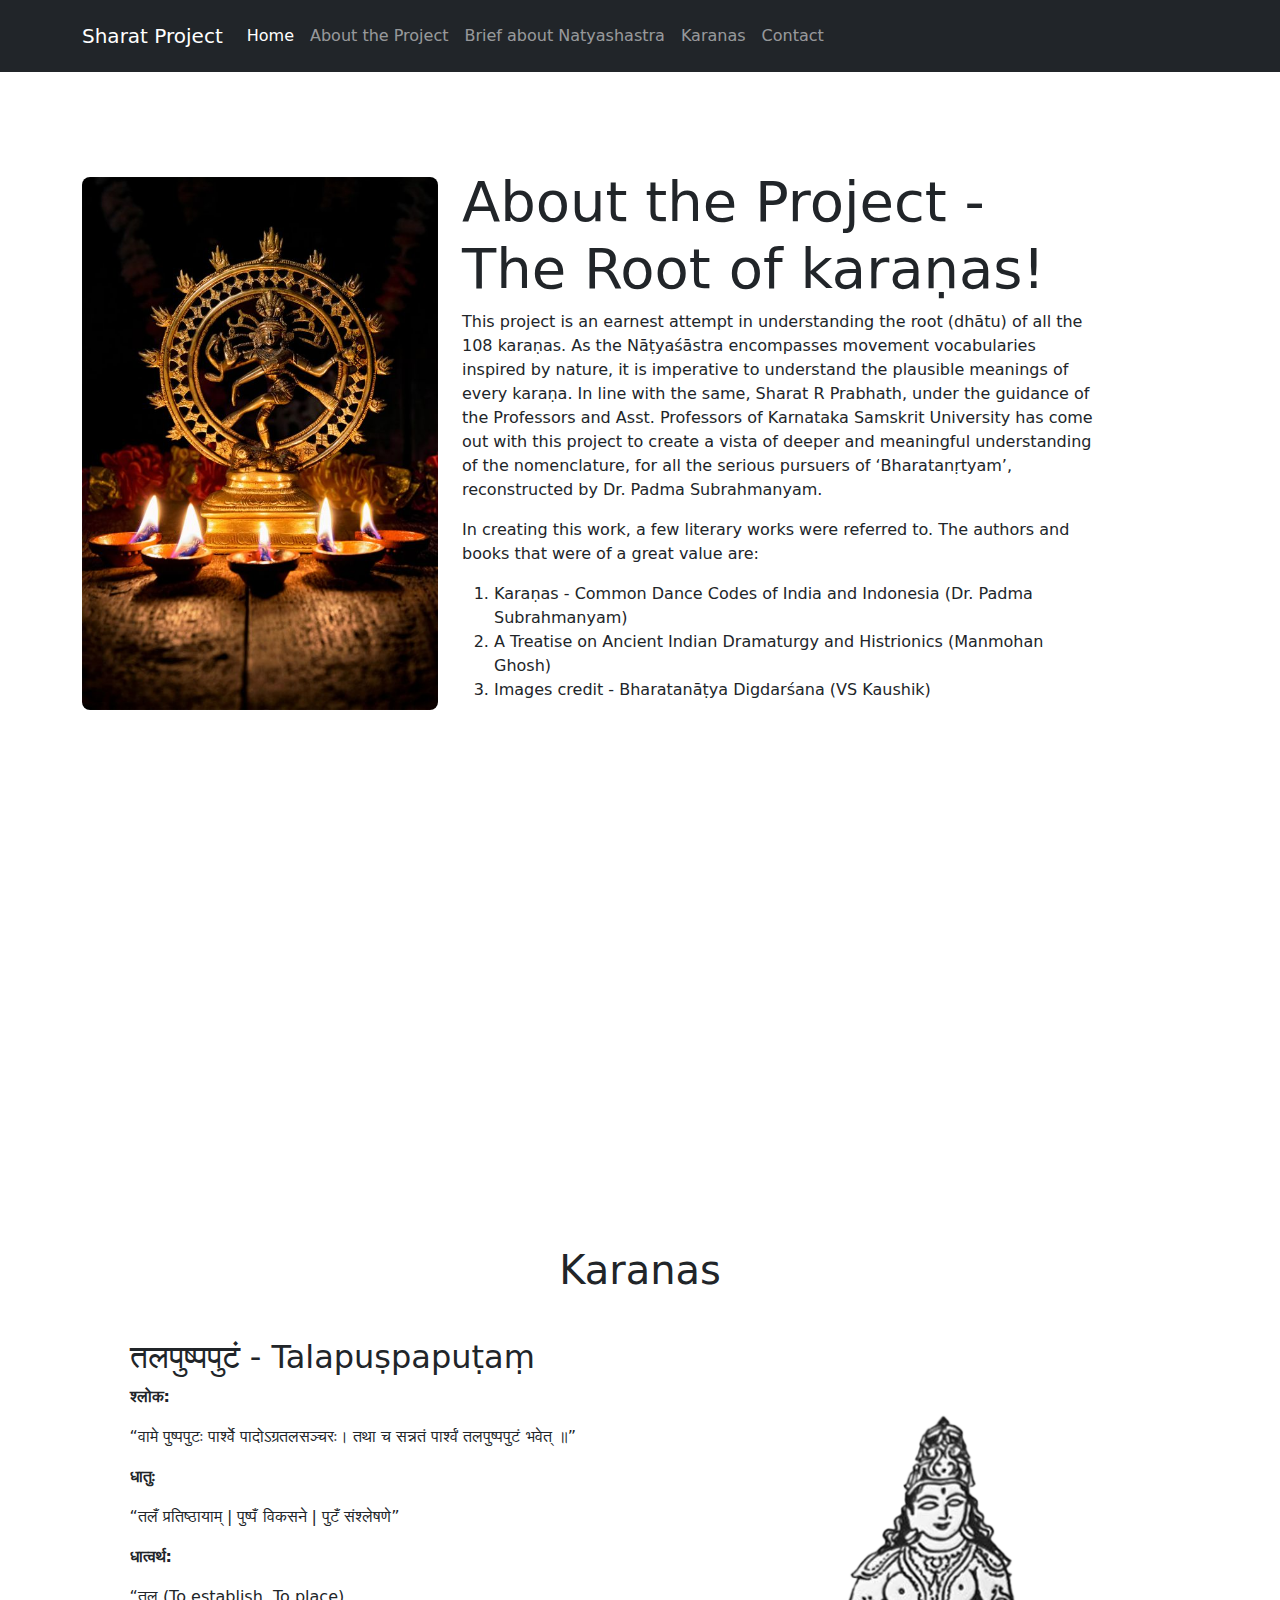
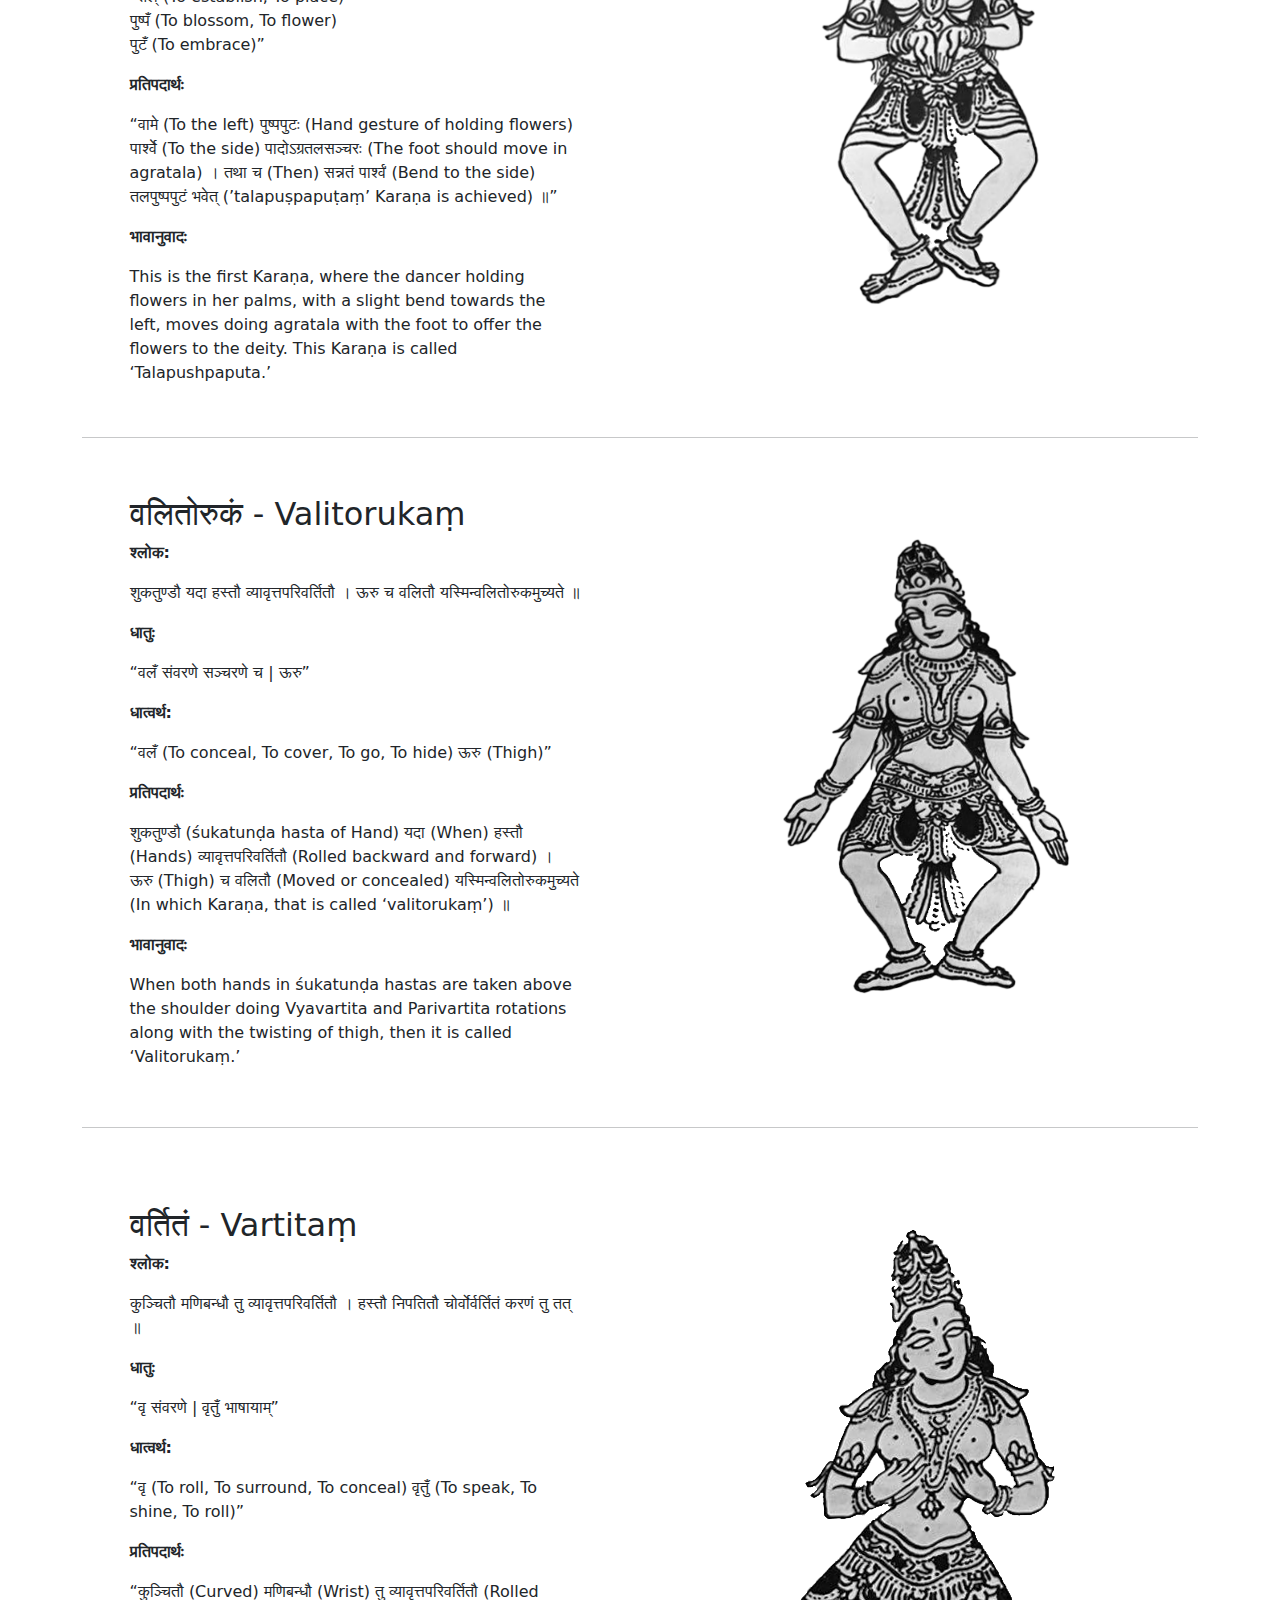
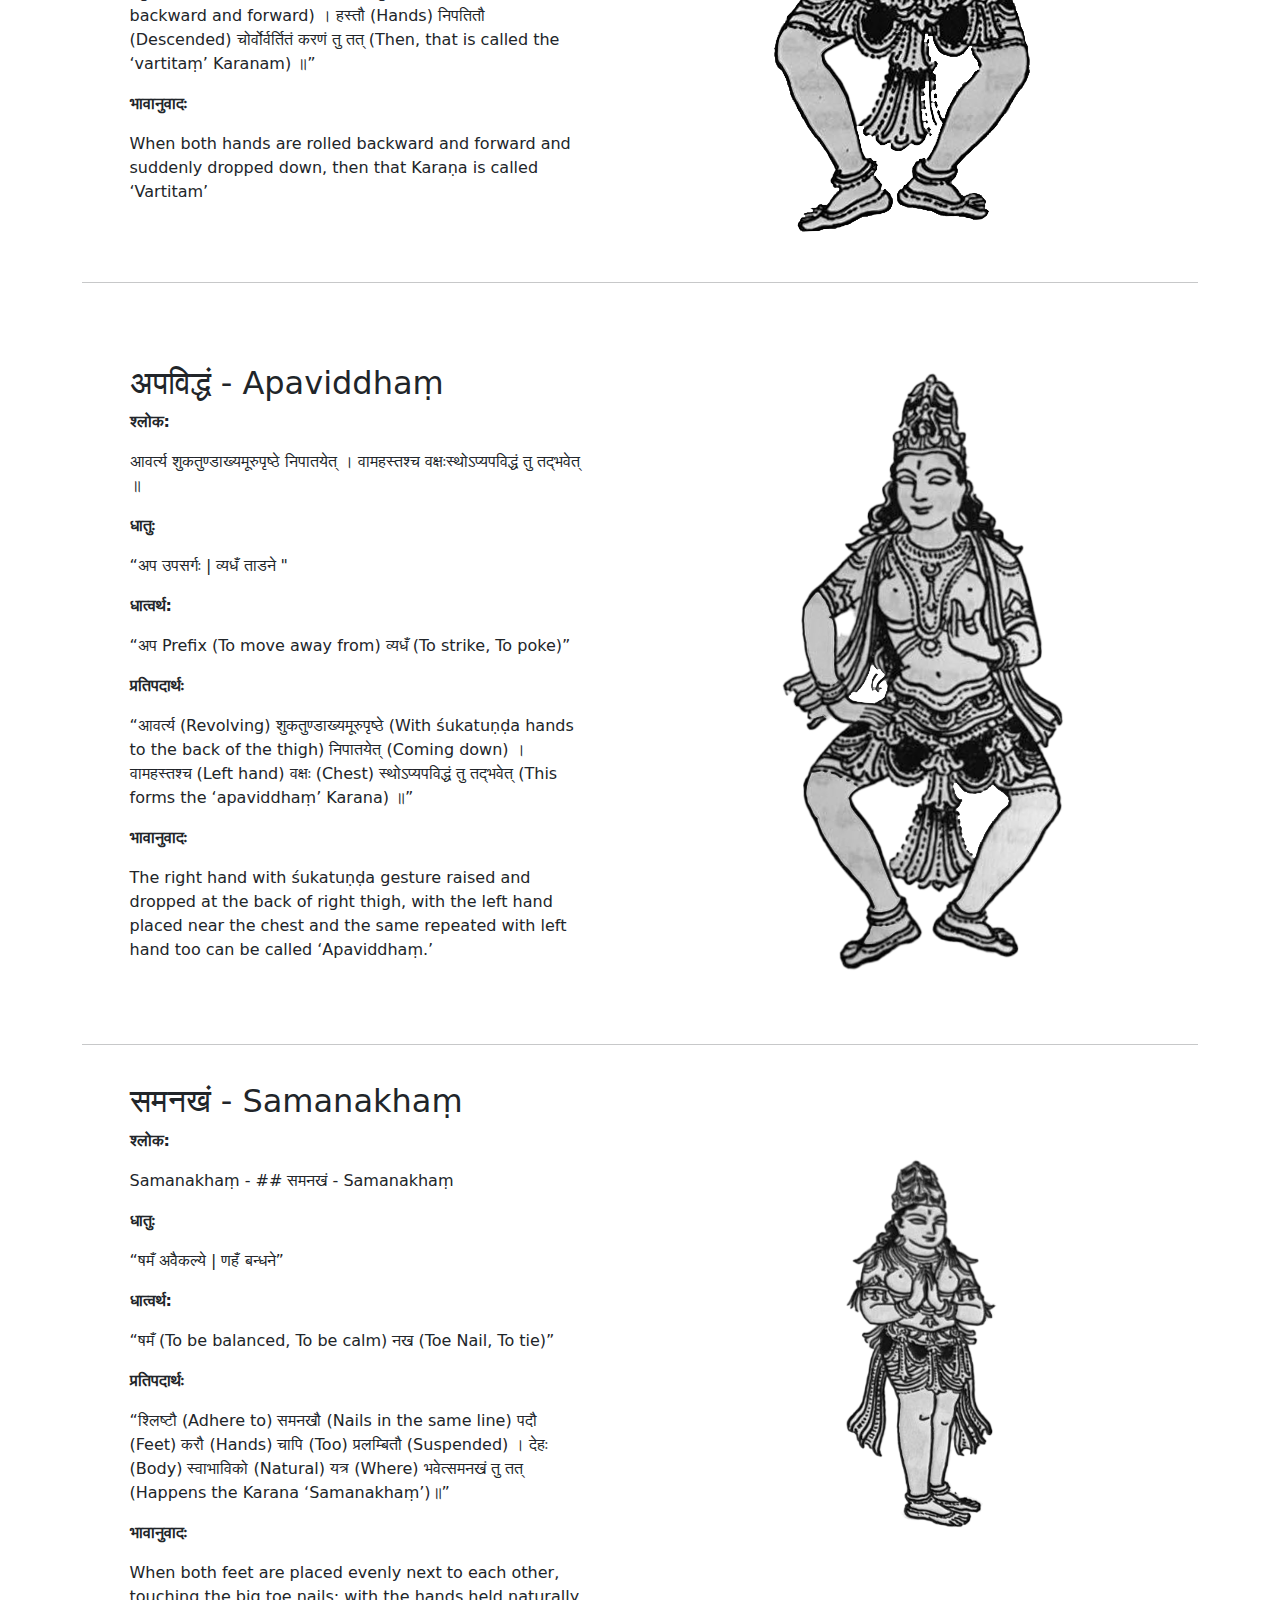
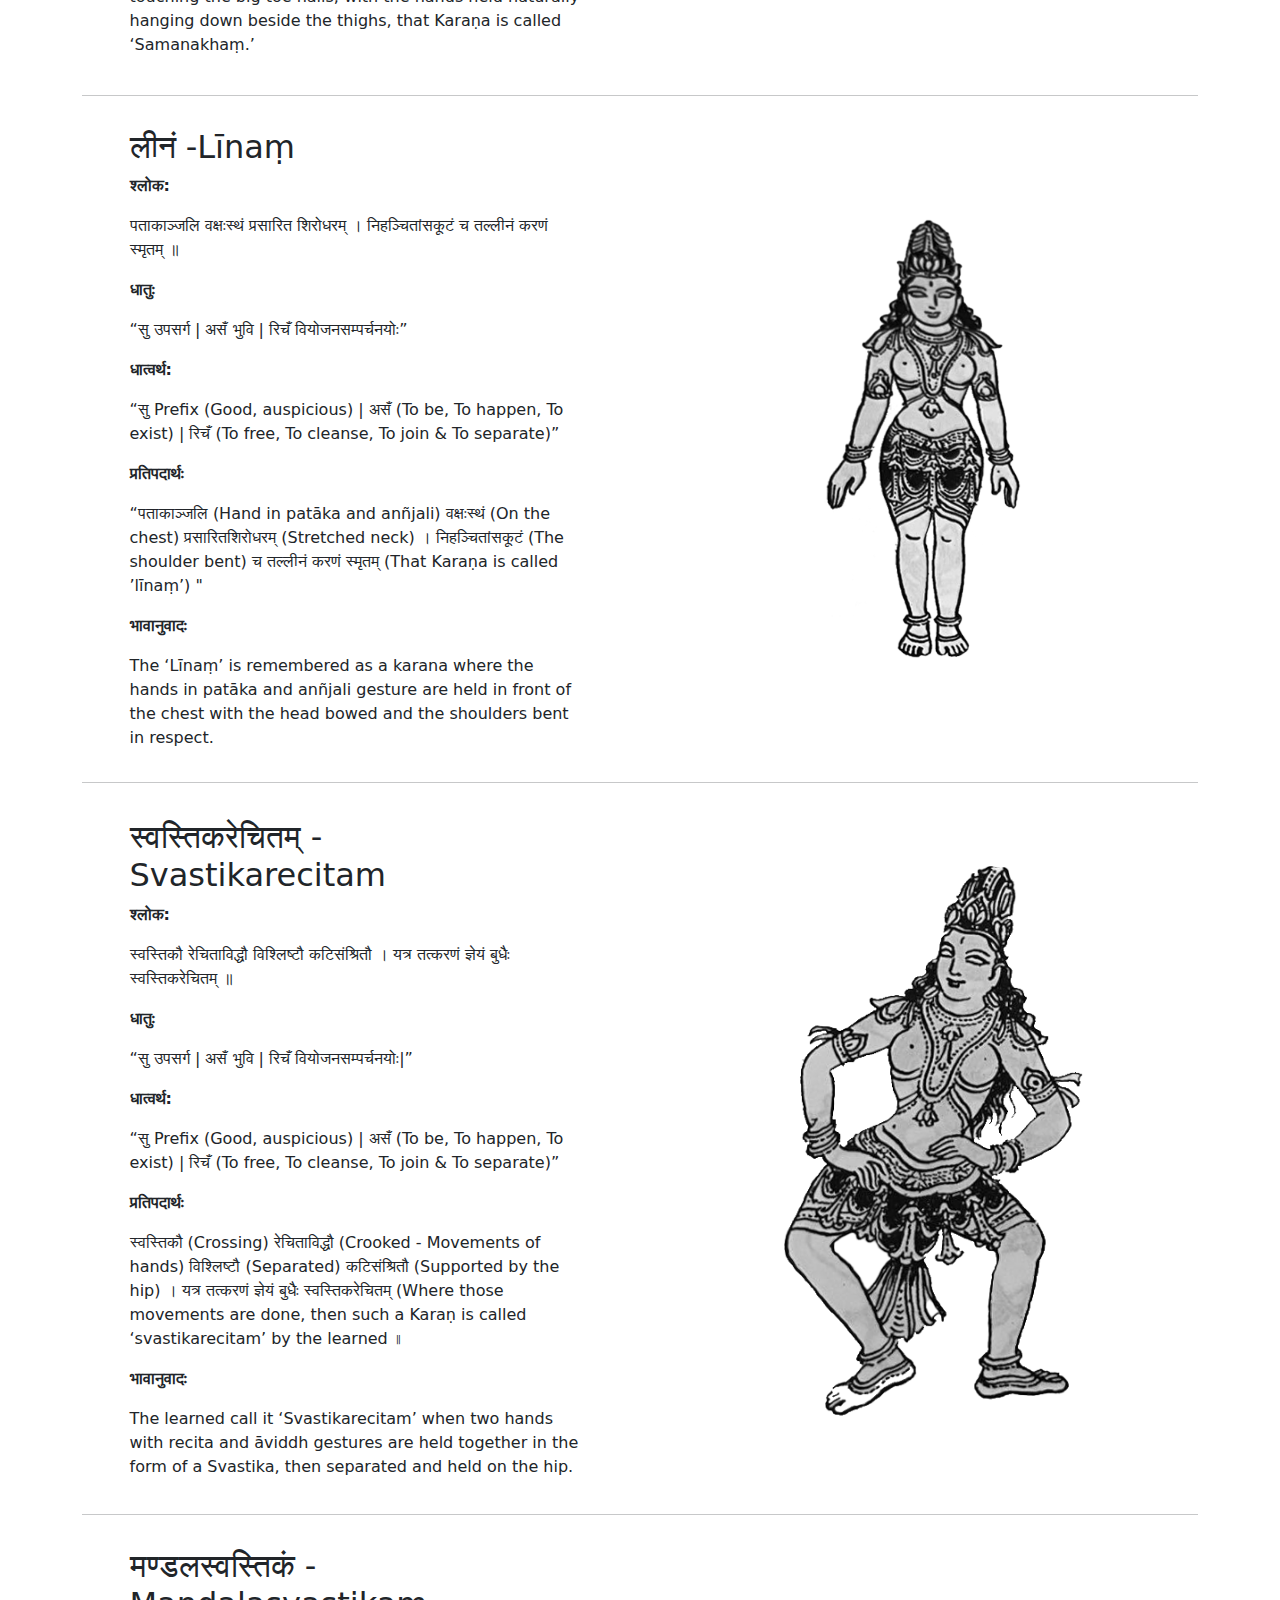
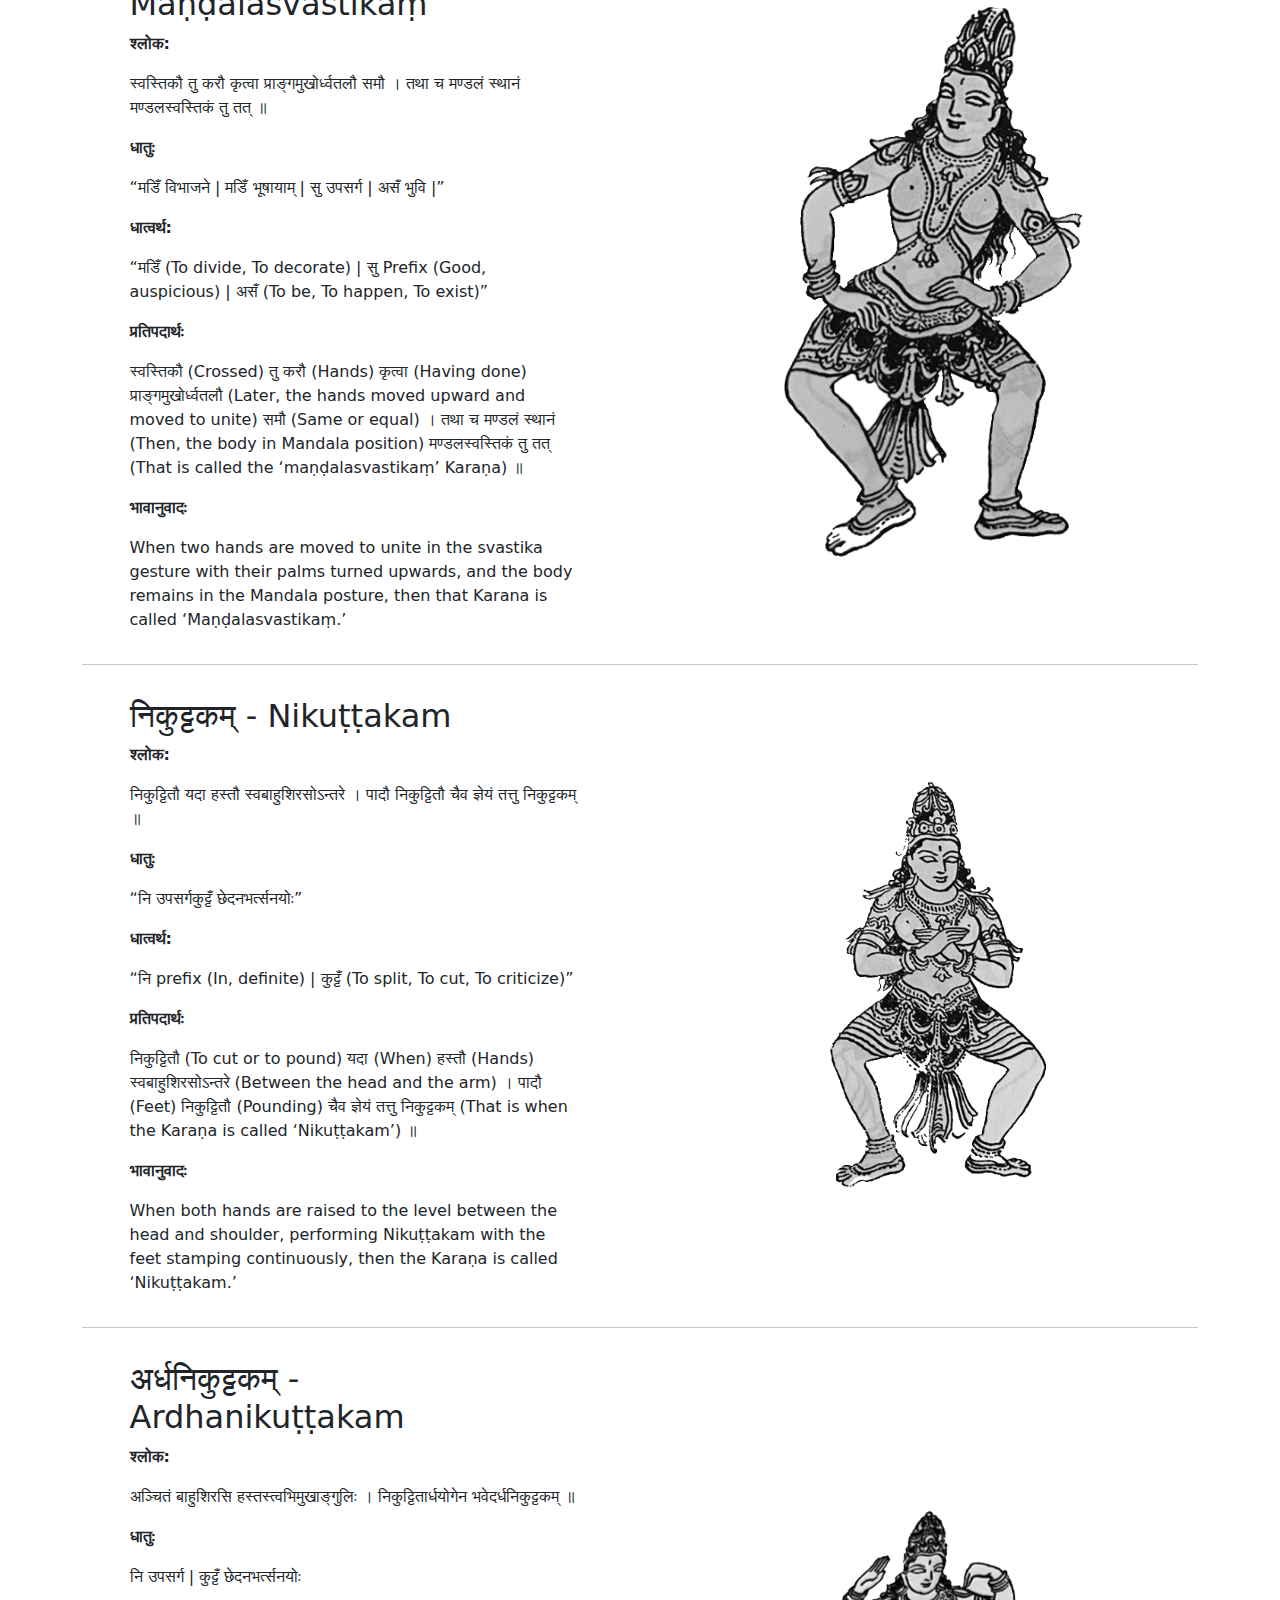
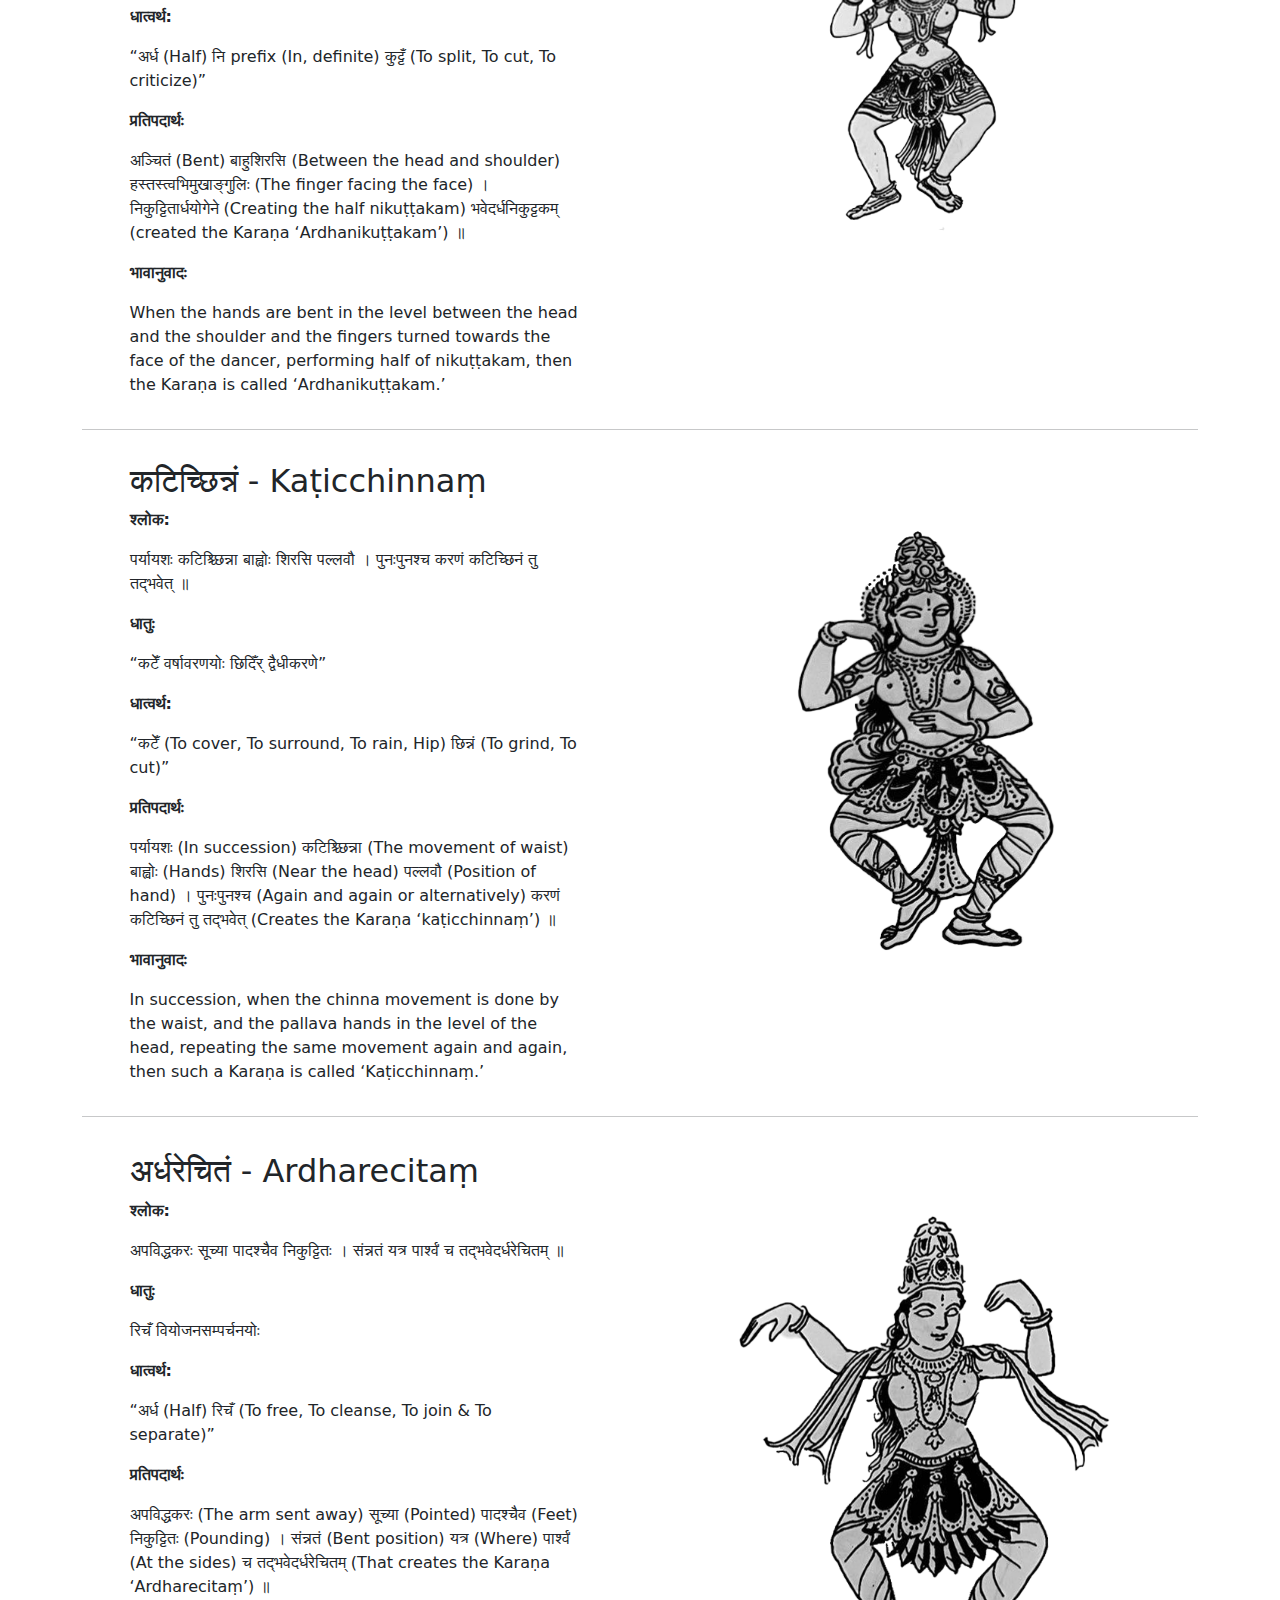
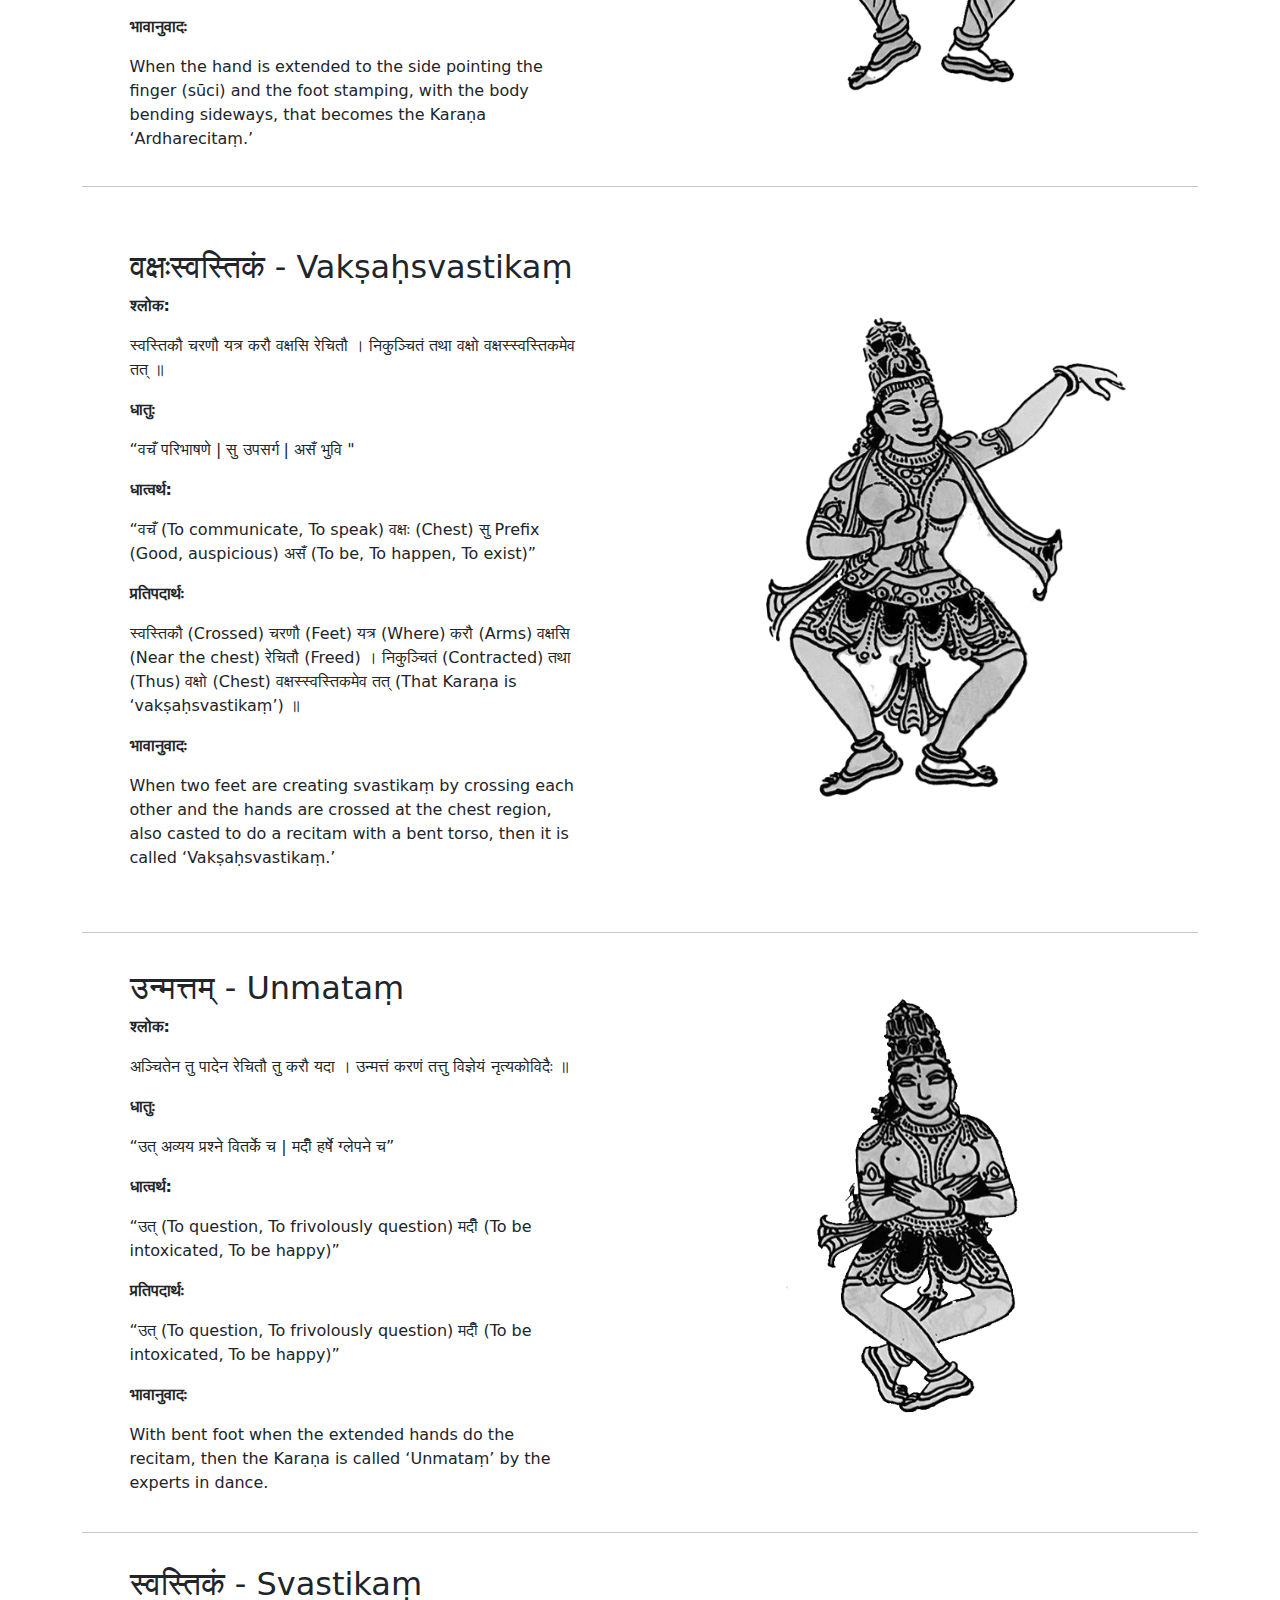
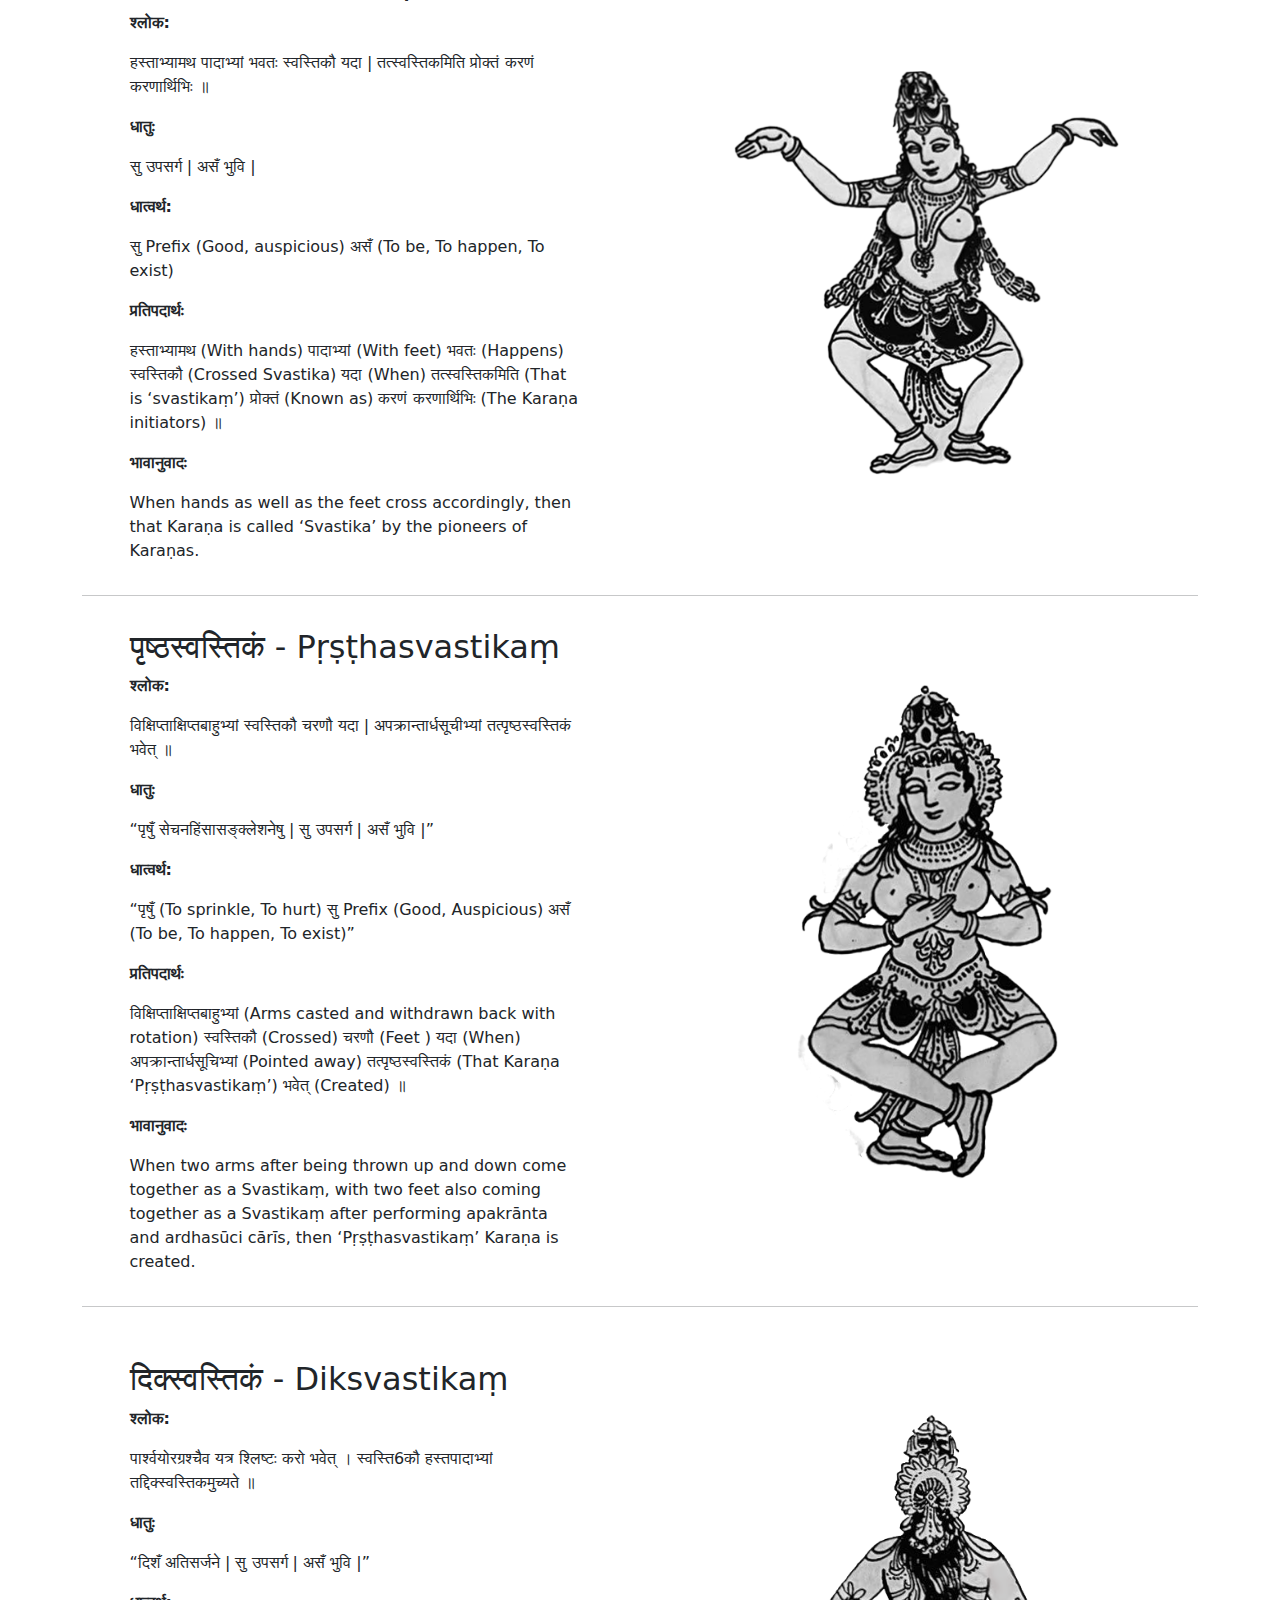
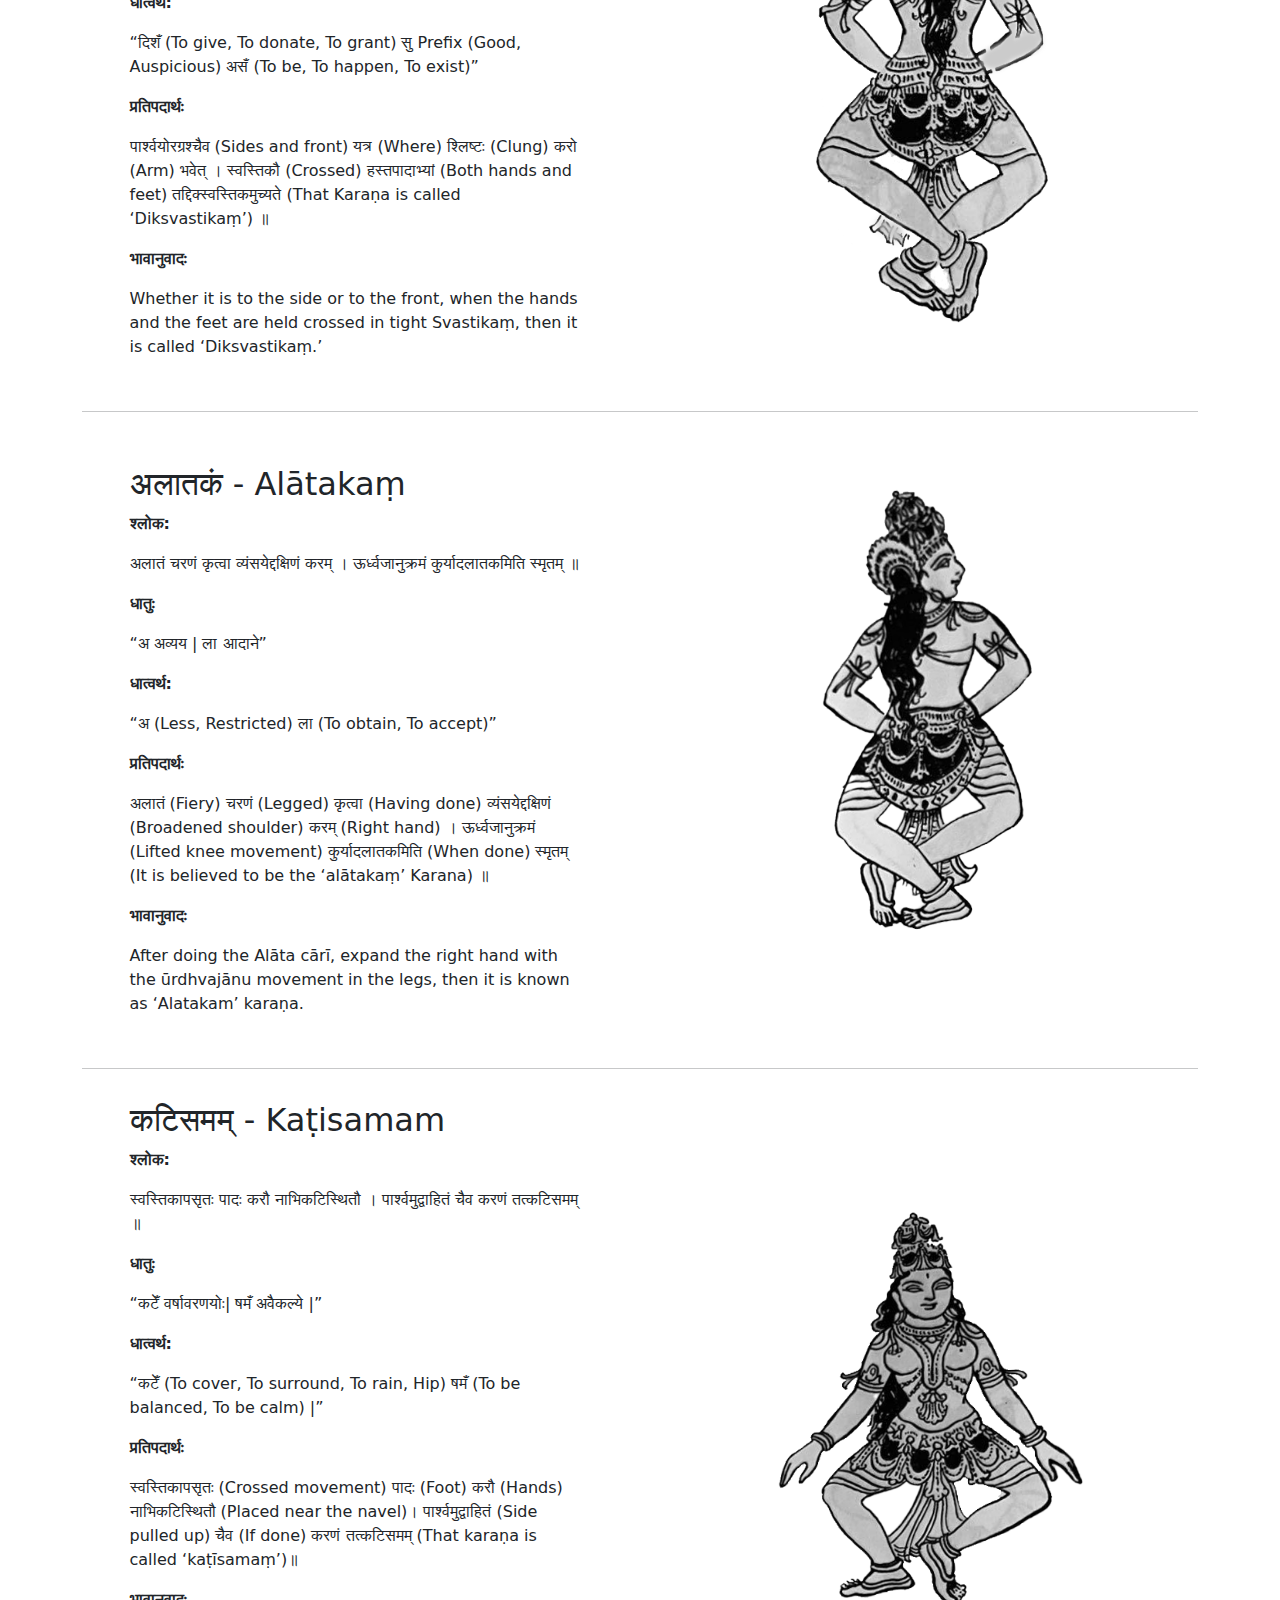
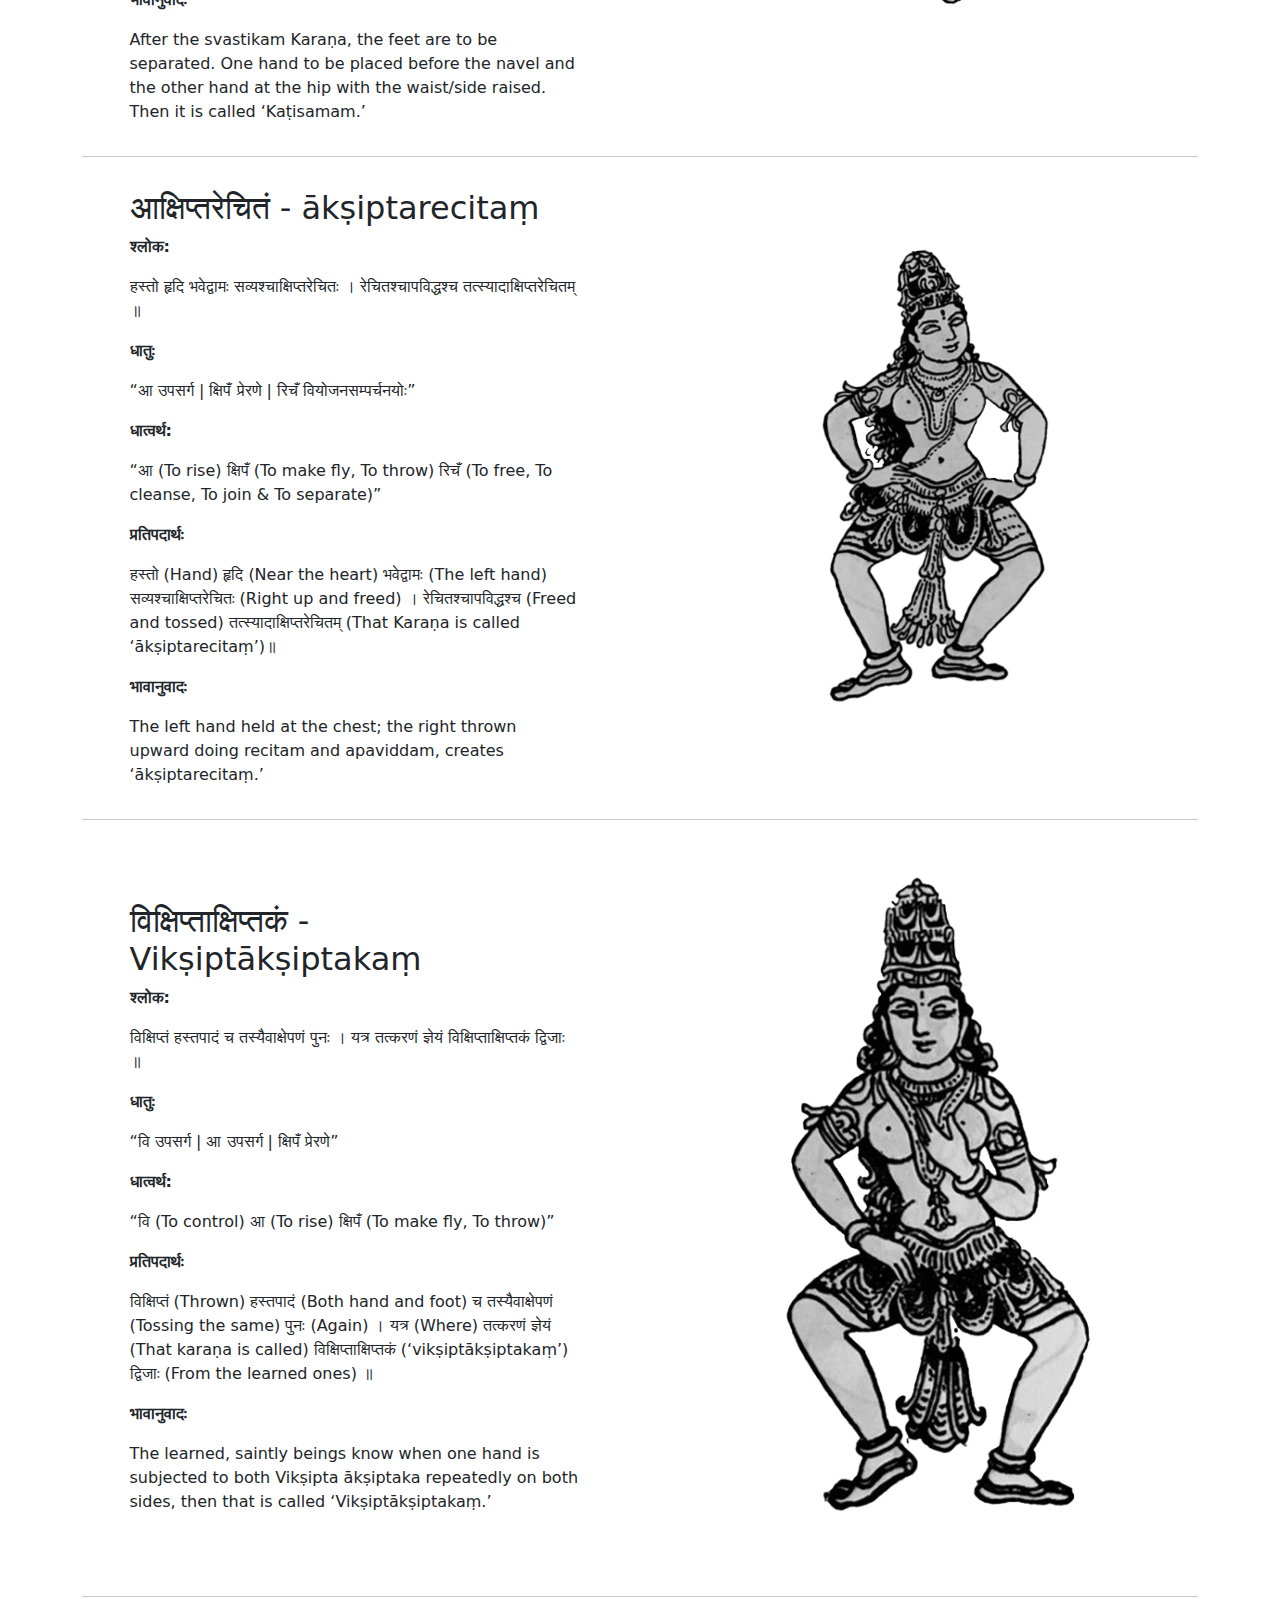
==== public/index.html @ b4110fbc "png images, content edited" ====
<!DOCTYPE html>
<html><head>
    <meta charset="utf-8">
    <meta http-equiv="X-UA-Compatible" content="IE=egde">
    <meta name="viewport" content="width=device-width, initial-scale=1.0">
    <title>Sharat Project</title>
    
    
    
    
    
    <meta name="author" content="TenSketch">
    <meta name="generator" content="Hugo 0.101.0" />

    
    <meta property="og:title" content="Sharat Project">
    <meta property="og:type" content="website">
    <meta property="og:url" content="/">
    
    
    
    <meta property="og:image" content="//images/about-pic-karanas.jpg" />
    <meta property="og:image:secure_url" content="/images/about-pic-karanas.jpg" />
    
    <link rel="icon" type="image/png" href="/images/favicon.png">
    <link href="https://cdn.jsdelivr.net/npm/bootstrap@5.0.2/dist/css/bootstrap.min.css" rel="stylesheet">
    <link rel="stylesheet" href="/plugins/css/main.css">

    
    
    <link rel="stylesheet" href="/plugins/css/main.css">
    
</head><body><nav class="navbar navbar-expand-lg navbar-dark bg-dark py-3">
    
  <div class="container">
      <a class="navbar-brand" href="/">
        Sharat Project
        
      </a>
      <button class="navbar-toggler" type="button" data-bs-toggle="collapse" data-bs-target="#navbarSupportedContent" aria-controls="navbarSupportedContent" aria-expanded="false" aria-label="Toggle navigation">
        <span class="navbar-toggler-icon"></span>
      </button>
      <div class="collapse navbar-collapse" id="navbarSupportedContent">
        <ul class="navbar-nav ml-auto">
          <li class="nav-item">
            <a class="nav-link active" aria-current="page" href="/">Home</a>
          </li>
          <li class="nav-item">
            <a class="nav-link" href="#about">About the Project</a>
          </li>
          <li class="nav-item">
            <a class="nav-link" href="#natyashastra">Brief about Natyashastra</a>
          </li>
          <li class="nav-item">
            <a class="nav-link" href="#karanas">Karanas</a>
          </li>
          <li class="nav-item">
            <a class="nav-link" href="#contact">Contact</a>
          </li>
          
          

        </ul>

      </div>
    </div>
  </nav><div id="content">



<section id="about" class="about_home my-5 py-5 px-4">
    <div class="container">

        <div class="row align-items-center">
            
            <div class="col-md-4">
                <img src="images/about-pic-karanas.jpg" class="img-fluid rounded-3" alt="About the Project - The Root of karaṇa​s!">

            </div>
            <div class="col-md-7 ml-auto mt-5 mt-md-0">
                <h1 class="display-4">About the Project - The Root of karaṇa​s!</h1>
                <p>This project is an earnest attempt in understanding the root (dhātu) of all the 108 karaṇa​s. As the Nāṭyaśāstra​ encompasses movement vocabularies inspired by nature, it is imperative to understand the plausible meanings of every karaṇa. In line with the same, Sharat R Prabhath, under the guidance of the Professors and Asst. Professors of Karnataka Samskrit University has come out with this project to create a vista of deeper and meaningful understanding of the nomenclature, for all the serious pursuers of &lsquo;Bharatanṛtyam&rsquo;, reconstructed by Dr. Padma Subrahmanyam.</p>
<p>In creating this work, a few literary works were referred to. The authors and books that were of a great value are:</p>
<ol>
<li>Karaṇa​s - Common Dance Codes of India and Indonesia (Dr. Padma Subrahmanyam)</li>
<li>A Treatise on Ancient Indian Dramaturgy and Histrionics (Manmohan Ghosh)</li>
<li>Images credit - Bharatanāṭya Digdarśana​ (VS Kaushik)</li>
</ol>

                
            </div>


            

        </div>

    </div>
</section>

<section id="natyashastra" class="quotes px-4">
    <div class="container text-white">
        
            
            <h1>About Nāṭyaśāstra</h1>
            <p>प्रणम्य शिरसा देवौ पितामहमहेश्वरौ ।
नाट्यशास्त्रं प्रवक्श्यामि ब्रह्मणा यदुदाहृतम्॥</p>
<p>The Nāṭyaśāstra is an encyclopeadic work composed by Sage Bharata 2 millenina ago, to deliver a descriptive work encompassing every detail about the knowledge of nāṭya​, which includes dance, drama, and music. A voluminous work of 6000 couplets is divided into 36 chapters that explain the birth of nāṭya​, the construction of play house, the karaṇa​s, aṅgahāra​s, prosody, instrumental music, types of play, costuming, success of a production, descent of drama on Earth and the like. This classical (mārgi) text of art is often reckoned as the &rsquo;nāṭya veda​.'</p>
<p>जग्राह पाठ्यमृग्वेदात् साम्भ्यो गीतमेव च।
यजुर्वेदात् अभिनयान् रसान् अथर्वणादपि॥</p>
<p>From the text, we shall discuss about tāṇḍava lakśaṇam, precisely the &ldquo;&ldquo;Karaṇas.&ldquo;&ldquo;​</p>
<p>हस्तपादसमायोगो नृत्तस्य करणं भवेत्।</p>
<p>आत्मकायसमायोगो नृत्तस्य करणं भवेत्।  - Dr. Padma Subrahmanyam</p>
<p>पद्मभवसतीं नत्वा वाणीं पद्माख्याम् तु कलौ भुवि।
अष्टोत्तरशत-भारतीयस्य धातून् वक्तुं यसाम्यहम्॥</p>


        
    </div>
</section>

<section id="karanas" class="courses px-4">
    <div class="container">
        <h1 class="text-center">Karanas</h1>
        
        <div class="courses__row row justify-content-around align-items-center">
            <div class="col-lg-5">
                
                <p><h2 id="तलपषपपट---talapuṣpapuṭaṃ">तलपुष्पपुटं - Talapuṣpapuṭaṃ</h2>
<p><strong>श्लोक:</strong></p>
<p>&ldquo;वामे पुष्पपुटः पार्श्वे पादोऽग्रतलसञ्चरः। 
तथा च सन्नतं पार्श्वं तलपुष्पपुटं भवेत् ॥&rdquo;</p>
<p><strong>धातुः</strong></p>
<p>&ldquo;तलँ प्रतिष्ठायाम् | पुष्पँ विकसने | 
पुटँ संश्लेषणे&rdquo;</p>
<p><strong>धात्वर्थ:</strong></p>
<p>&ldquo;तल् (To establish, To place)<br>
पुष्पँ (To blossom, To flower)<br>
पुटँ (To embrace)&rdquo;</p>
<p><strong>प्रतिपदार्थः</strong></p>
<p>&ldquo;वामे (To the left) पुष्पपुटः (Hand gesture of holding flowers) पार्श्वे (To the side) पादोऽग्रतलसञ्चरः (The foot should move in agratala) । 
तथा च (Then) सन्नतं पार्श्वं (Bend to the side) तलपुष्पपुटं भवेत् (&rsquo;talapuṣpapuṭaṃ&rsquo; Karaṇa is achieved) ॥&rdquo;</p>
<p><strong>भावानुवादः</strong></p>
<p>This is the first Karaṇa, where the dancer holding flowers in her palms, with a slight bend towards the left, moves doing agratala with the foot to offer the flowers to the deity. This Karaṇa is called &lsquo;Talapushpaputa.&rsquo;</p>
 </p>
            </div>
            <div class="col-lg-5">
                <img class="img-fluid rounded-3" src="images/Karnas/1.png" alt="1">
            </div>
        </div>
        <hr>
        
        <div class="courses__row row justify-content-around align-items-center">
            <div class="col-lg-5">
                
                <p><h2 id="वलतरक---valitorukaṃ">वलितोरुकं - Valitorukaṃ</h2>
<p><strong>श्लोक:</strong></p>
<p>शुकतुण्डौ यदा हस्तौ व्यावृत्तपरिवर्तितौ । ऊरु च वलितौ यस्मिन्वलितोरुकमुच्यते ॥</p>
<p><strong>धातुः</strong></p>
<p>&ldquo;वलँ संवरणे सञ्चरणे च |
ऊरु&rdquo;</p>
<p><strong>धात्वर्थ:</strong></p>
<p>&ldquo;वलँ (To conceal, To cover, To go, To hide)
ऊरु (Thigh)&rdquo;</p>
<p><strong>प्रतिपदार्थः</strong></p>
<p>शुकतुण्डौ (śukatunḍa hasta of Hand) यदा (When) हस्तौ (Hands) व्यावृत्तपरिवर्तितौ (Rolled backward and forward)  । ऊरु (Thigh) च वलितौ (Moved or concealed) यस्मिन्वलितोरुकमुच्यते (In which Karaṇa, that is called &lsquo;valitorukaṃ&rsquo;) ॥</p>
<p><strong>भावानुवादः</strong></p>
<p>When both hands in śukatunḍa hastas are taken above the shoulder doing Vyavartita and Parivartita rotations along with the twisting of thigh, then it is called &lsquo;Valitorukaṃ.&rsquo;</p>
 </p>
            </div>
            <div class="col-lg-5">
                <img class="img-fluid rounded-3" src="images/Karnas/2.png" alt="1">
            </div>
        </div>
        <hr>
        
        <div class="courses__row row justify-content-around align-items-center">
            <div class="col-lg-5">
                
                <p><h2 id="वरतत---vartitaṃ">वर्तितं - Vartitaṃ</h2>
<p><strong>श्लोक:</strong></p>
<p>कुञ्चितौ मणिबन्धौ तु व्यावृत्तपरिवर्तितौ । हस्तौ निपतितौ चोर्वोर्वर्तितं करणं तु तत् ॥</p>
<p><strong>धातुः</strong></p>
<p>&ldquo;वृ संवरणे |
वृतुँ भाषायाम्&rdquo;</p>
<p><strong>धात्वर्थ:</strong></p>
<p>&ldquo;वृ (To roll, To surround, To conceal) 
वृतुँ (To speak, To shine, To roll)&rdquo;</p>
<p><strong>प्रतिपदार्थः</strong></p>
<p>&ldquo;कुञ्चितौ (Curved) मणिबन्धौ (Wrist) तु व्यावृत्तपरिवर्तितौ (Rolled backward and forward) । 
हस्तौ (Hands) निपतितौ (Descended) चोर्वोर्वर्तितं करणं तु तत् (Then, that is called the &lsquo;vartitaṃ&rsquo; Karanam) ॥&rdquo;</p>
<p><strong>भावानुवादः</strong></p>
<p>When both hands are rolled backward and forward and suddenly dropped down, then that Karaṇa is called &lsquo;Vartitam&rsquo;</p>
 </p>
            </div>
            <div class="col-lg-5">
                <img class="img-fluid rounded-3" src="images/Karnas/3.png" alt="1">
            </div>
        </div>
        <hr>
        
        <div class="courses__row row justify-content-around align-items-center">
            <div class="col-lg-5">
                
                <p><h2 id="अपवदध---apaviddhaṃ">अपविद्धं - Apaviddhaṃ</h2>
<p><strong>श्लोक:</strong></p>
<p>आवर्त्य शुकतुण्डाख्यमूरुपृष्ठे निपातयेत् । वामहस्तश्च वक्षःस्थोऽप्यपविद्धं तु तद्भवेत् ॥</p>
<p><strong>धातुः</strong></p>
<p>&ldquo;अप उपसर्गः |
व्यधँ ताडने &quot;</p>
<p><strong>धात्वर्थ:</strong></p>
<p>&ldquo;अप Prefix (To move away from)
व्यधँ (To strike, To poke)&rdquo;</p>
<p><strong>प्रतिपदार्थः</strong></p>
<p>&ldquo;आवर्त्य (Revolving) शुकतुण्डाख्यमूरुपृष्ठे (With śukatuṇḍa hands to the back of the thigh) निपातयेत् (Coming down) । 
वामहस्तश्च (Left hand) वक्षः (Chest) स्थोऽप्यपविद्धं तु तद्भवेत् (This forms the &lsquo;apaviddhaṃ&rsquo; Karana) ॥&rdquo;</p>
<p><strong>भावानुवादः</strong></p>
<p>The right hand with śukatuṇḍa gesture raised and dropped at the back of right thigh, with the left hand placed near the chest and the same repeated with left hand too can be called &lsquo;Apaviddhaṃ.&rsquo;</p>
 </p>
            </div>
            <div class="col-lg-5">
                <img class="img-fluid rounded-3" src="images/Karnas/4.png" alt="1">
            </div>
        </div>
        <hr>
        
        <div class="courses__row row justify-content-around align-items-center">
            <div class="col-lg-5">
                
                <p><h2 id="समनख---samanakhaṃ">समनखं - Samanakhaṃ</h2>
<p><strong>श्लोक:</strong></p>
<p>Samanakhaṃ - ## समनखं - Samanakhaṃ</p>
<p><strong>धातुः</strong></p>
<p>&ldquo;षमँ अवैकल्ये |
णहँ बन्धने&rdquo;</p>
<p><strong>धात्वर्थ:</strong></p>
<p>&ldquo;षमँ (To be balanced, To be calm) 
नख (Toe Nail, To tie)&rdquo;</p>
<p><strong>प्रतिपदार्थः</strong></p>
<p>&ldquo;श्लिष्टौ (Adhere to) समनखौ (Nails in the same line) पदौ (Feet) करौ (Hands) चापि (Too) प्रलम्बितौ (Suspended) । 
देहः (Body) स्वाभाविको (Natural) यत्र (Where) भवेत्समनखं तु तत् (Happens the Karana &lsquo;Samanakhaṃ&rsquo;)॥&rdquo;</p>
<p><strong>भावानुवादः</strong></p>
<p>When both feet are placed evenly next to each other, touching the big toe nails; with the hands held naturally hanging down beside the thighs, that Karaṇa is called &lsquo;Samanakhaṃ.&rsquo;</p>
 </p>
            </div>
            <div class="col-lg-5">
                <img class="img-fluid rounded-3" src="images/Karnas/5.png" alt="1">
            </div>
        </div>
        <hr>
        
        <div class="courses__row row justify-content-around align-items-center">
            <div class="col-lg-5">
                
                <p><h2 id="लन--līnaṃ">लीनं -Līnaṃ</h2>
<p><strong>श्लोक:</strong></p>
<p>पताकाञ्जलि वक्षःस्थं प्रसारित शिरोधरम् । निहञ्चितांसकूटं च तल्लीनं करणं स्मृतम् ॥</p>
<p><strong>धातुः</strong></p>
<p>&ldquo;सु उपसर्ग | असँ भुवि |
रिचँ वियोजनसम्पर्चनयोः&rdquo;</p>
<p><strong>धात्वर्थ:</strong></p>
<p>&ldquo;सु Prefix (Good, auspicious) | असँ (To be, To happen, To exist) |
रिचँ (To free, To cleanse, To join &amp; To separate)&rdquo;</p>
<p><strong>प्रतिपदार्थः</strong></p>
<p>&ldquo;पताकाञ्जलि (Hand in patāka and anñjali) वक्षःस्थं (On the chest) प्रसारितशिरोधरम् (Stretched neck) । निहञ्चितांसकूटं (The shoulder bent) च तल्लीनं करणं स्मृतम् (That Karaṇa is called &rsquo;līnaṃ&rsquo;) &quot;</p>
<p><strong>भावानुवादः</strong></p>
<p>The &lsquo;Līnaṃ&rsquo; is remembered as a karana where the hands in patāka and anñjali gesture are held in front of the chest with the head bowed and the shoulders bent in respect.</p>
 </p>
            </div>
            <div class="col-lg-5">
                <img class="img-fluid rounded-3" src="images/Karnas/6.png" alt="1">
            </div>
        </div>
        <hr>
        
        <div class="courses__row row justify-content-around align-items-center">
            <div class="col-lg-5">
                
                <p><h2 id="सवसतकरचतम---svastikarecitam">स्वस्तिकरेचितम् - Svastikarecitam</h2>
<p><strong>श्लोक:</strong></p>
<p>स्वस्तिकौ रेचिताविद्धौ विश्लिष्टौ कटिसंश्रितौ । यत्र तत्करणं ज्ञेयं बुधैः स्वस्तिकरेचितम् ॥</p>
<p><strong>धातुः</strong></p>
<p>&ldquo;सु उपसर्ग | असँ भुवि |
रिचँ वियोजनसम्पर्चनयोः|&rdquo;</p>
<p><strong>धात्वर्थ:</strong></p>
<p>&ldquo;सु Prefix (Good, auspicious) | असँ (To be, To happen, To exist) |
रिचँ (To free, To cleanse, To join &amp; To separate)&rdquo;</p>
<p><strong>प्रतिपदार्थः</strong></p>
<p>स्वस्तिकौ (Crossing) रेचिताविद्धौ (Crooked - Movements of hands) विश्लिष्टौ (Separated) कटिसंश्रितौ (Supported by the hip) । यत्र तत्करणं ज्ञेयं बुधैः स्वस्तिकरेचितम् (Where those movements are done, then such a Karaṇ is called &lsquo;svastikarecitam&rsquo; by the learned ॥</p>
<p><strong>भावानुवादः</strong></p>
<p>The learned call it &lsquo;Svastikarecitam&rsquo; when two hands with recita and āviddh gestures are held together in the form of a Svastika, then separated and held on the hip.</p>
 </p>
            </div>
            <div class="col-lg-5">
                <img class="img-fluid rounded-3" src="images/Karnas/7.png" alt="1">
            </div>
        </div>
        <hr>
        
        <div class="courses__row row justify-content-around align-items-center">
            <div class="col-lg-5">
                
                <p><h2 id="मणडलसवसतक---maṇḍalasvastikaṃ">मण्डलस्वस्तिकं - Maṇḍalasvastikaṃ</h2>
<p><strong>श्लोक:</strong></p>
<p>स्वस्तिकौ तु करौ कृत्वा प्राङ्गमुखोर्ध्वतलौ समौ । तथा च मण्डलं स्थानं मण्डलस्वस्तिकं तु तत् ॥</p>
<p><strong>धातुः</strong></p>
<p>&ldquo;मडिँ विभाजने | मडिँ भूषायाम् |
सु उपसर्ग | असँ भुवि |&rdquo;</p>
<p><strong>धात्वर्थ:</strong></p>
<p>&ldquo;मडिँ (To divide, To decorate) | 
सु Prefix (Good, auspicious) | असँ (To be, To happen, To exist)&rdquo;</p>
<p><strong>प्रतिपदार्थः</strong></p>
<p>स्वस्तिकौ (Crossed) तु करौ (Hands) कृत्वा (Having done) प्राङ्गमुखोर्ध्वतलौ (Later, the hands moved upward and moved to unite) समौ (Same or equal) । तथा च मण्डलं स्थानं (Then, the body in Mandala position) मण्डलस्वस्तिकं तु तत् (That is called the &lsquo;maṇḍalasvastikaṃ&rsquo; Karaṇa) ॥</p>
<p><strong>भावानुवादः</strong></p>
<p>When two hands are moved to unite in the svastika gesture with their palms turned upwards, and the body remains in the Mandala posture, then that Karana is called &lsquo;Maṇḍalasvastikaṃ.&rsquo;</p>
 </p>
            </div>
            <div class="col-lg-5">
                <img class="img-fluid rounded-3" src="images/Karnas/7.png" alt="1">
            </div>
        </div>
        <hr>
        
        <div class="courses__row row justify-content-around align-items-center">
            <div class="col-lg-5">
                
                <p><h2 id="नकटटकम---nikuṭṭakam">निकुट्टकम् - Nikuṭṭakam</h2>
<p><strong>श्लोक:</strong></p>
<p>निकुट्टितौ यदा हस्तौ स्वबाहुशिरसोऽन्तरे । पादौ निकुट्टितौ चैव ज्ञेयं तत्तु निकुट्टकम् ॥</p>
<p><strong>धातुः</strong></p>
<p>&ldquo;नि उपसर्ग​
कुट्टँ छेदनभर्त्सनयोः&rdquo;</p>
<p><strong>धात्वर्थ:</strong></p>
<p>&ldquo;नि prefix (In, definite) |
कुट्टँ (To split, To cut, To criticize)&rdquo;</p>
<p><strong>प्रतिपदार्थः</strong></p>
<p>निकुट्टितौ (To cut or to pound) यदा (When) हस्तौ (Hands) स्वबाहुशिरसोऽन्तरे (Between the head and the arm) । पादौ (Feet) निकुट्टितौ (Pounding) चैव ज्ञेयं तत्तु निकुट्टकम् (That is when the Karaṇa is called &lsquo;Nikuṭṭakam&rsquo;) ॥</p>
<p><strong>भावानुवादः</strong></p>
<p>When both hands are raised to the level between the head and shoulder, performing Nikuṭṭakam with the feet stamping continuously, then the Karaṇa is called &lsquo;Nikuṭṭakam.&rsquo;</p>
 </p>
            </div>
            <div class="col-lg-5">
                <img class="img-fluid rounded-3" src="images/Karnas/8.png" alt="1">
            </div>
        </div>
        <hr>
        
        <div class="courses__row row justify-content-around align-items-center">
            <div class="col-lg-5">
                
                <p><h2 id="अरधनकटटकम---ardhanikuṭṭakam">अर्धनिकुट्टकम् - Ardhanikuṭṭakam</h2>
<p><strong>श्लोक:</strong></p>
<p>अञ्चितं बाहुशिरसि हस्तस्त्वभिमुखाङ्गुलिः । निकुट्टितार्धयोगेन भवेदर्धनिकुट्टकम् ॥</p>
<p><strong>धातुः</strong></p>
<p>नि उपसर्ग​ | कुट्टँ छेदनभर्त्सनयोः</p>
<p><strong>धात्वर्थ:</strong></p>
<p>&ldquo;अर्ध (Half)
नि prefix (In, definite) 
कुट्टँ (To split, To cut, To criticize)&rdquo;</p>
<p><strong>प्रतिपदार्थः</strong></p>
<p>अञ्चितं (Bent) बाहुशिरसि (Between the head and shoulder) हस्तस्त्वभिमुखाङ्गुलिः (The finger facing the face) । निकुट्टितार्धयोगेने (Creating the half nikuṭṭakam) भवेदर्धनिकुट्टकम् (created the Karaṇa &lsquo;Ardhanikuṭṭakam&rsquo;) ॥</p>
<p><strong>भावानुवादः</strong></p>
<p>When the hands are bent in the level between the head and the shoulder and the fingers turned towards the face of the dancer, performing half of nikuṭṭakam, then the Karaṇa is called &lsquo;Ardhanikuṭṭakam.&rsquo;</p>
 </p>
            </div>
            <div class="col-lg-5">
                <img class="img-fluid rounded-3" src="images/Karnas/9.png" alt="1">
            </div>
        </div>
        <hr>
        
        <div class="courses__row row justify-content-around align-items-center">
            <div class="col-lg-5">
                
                <p><h2 id="कटचछनन---kaṭicchinnaṃ">कटिच्छिन्नं - Kaṭicchinnaṃ</h2>
<p><strong>श्लोक:</strong></p>
<p>पर्यायशः कटिश्च्छिन्ना बाह्वोः शिरसि पल्लवौ । पुनःपुनश्च करणं कटिच्छिनं तु तद्भवेत् ॥</p>
<p><strong>धातुः</strong></p>
<p>&ldquo;कटेँ वर्षावरणयोः
छिदिँर् द्वैधीकरणे&rdquo;</p>
<p><strong>धात्वर्थ:</strong></p>
<p>&ldquo;कटेँ (To cover, To surround, To rain, Hip)
छिन्नं (To grind, To cut)&rdquo;</p>
<p><strong>प्रतिपदार्थः</strong></p>
<p>पर्यायशः (In succession) कटिश्च्छिन्ना (The movement of waist) बाह्वोः (Hands) शिरसि (Near the head) पल्लवौ (Position of hand) । पुनःपुनश्च (Again and again or alternatively) करणं कटिच्छिनं तु तद्भवेत् (Creates the Karaṇa &lsquo;kaṭicchinnaṃ&rsquo;) ॥</p>
<p><strong>भावानुवादः</strong></p>
<p>In succession, when the chinna movement is done by the waist, and the pallava hands in the level of the head, repeating the same movement again and again, then such a Karaṇa is called &lsquo;Kaṭicchinnaṃ.&rsquo;</p>
 </p>
            </div>
            <div class="col-lg-5">
                <img class="img-fluid rounded-3" src="images/Karnas/10.png" alt="1">
            </div>
        </div>
        <hr>
        
        <div class="courses__row row justify-content-around align-items-center">
            <div class="col-lg-5">
                
                <p><h2 id="अरधरचत---ardharecitaṃ">अर्धरेचितं - Ardharecitaṃ</h2>
<p><strong>श्लोक:</strong></p>
<p>अपविद्धकरः सूच्या पादश्चैव निकुट्टितः । संन्नतं यत्र पार्श्वं च तद्भवेद​र्धरेचितम् ॥</p>
<p><strong>धातुः</strong></p>
<p>रिचँ वियोजनसम्पर्चनयोः</p>
<p><strong>धात्वर्थ:</strong></p>
<p>&ldquo;अर्ध (Half)
रिचँ (To free, To cleanse, To join &amp; To separate)&rdquo;</p>
<p><strong>प्रतिपदार्थः</strong></p>
<p>अपविद्धकरः (The arm sent away) सूच्या (Pointed) पादश्चैव (Feet) निकुट्टितः (Pounding) । संन्नतं (Bent position) यत्र (Where) पार्श्वं (At the sides) च तद्भवेद​र्धरेचितम् (That creates the Karaṇa &lsquo;Ardharecitaṃ&rsquo;) ॥</p>
<p><strong>भावानुवादः</strong></p>
<p>When the hand is extended to the side pointing the finger (sūci) and the foot stamping, with the body bending sideways, that becomes the Karaṇa &lsquo;Ardharecitaṃ.&rsquo;</p>
 </p>
            </div>
            <div class="col-lg-5">
                <img class="img-fluid rounded-3" src="images/Karnas/11.png" alt="1">
            </div>
        </div>
        <hr>
        
        <div class="courses__row row justify-content-around align-items-center">
            <div class="col-lg-5">
                
                <p><h2 id="वकषसवसतक---vakṣaḥsvastikaṃ">वक्षःस्वस्तिकं - Vakṣaḥsvastikaṃ</h2>
<p><strong>श्लोक:</strong></p>
<p>स्वस्तिकौ चरणौ यत्र करौ वक्षसि रेचितौ । निकुञ्चितं तथा वक्षो वक्षस्स्वस्तिकमेव तत् ॥</p>
<p><strong>धातुः</strong></p>
<p>&ldquo;वचँ परिभाषणे |
सु उपसर्ग | असँ भुवि &quot;</p>
<p><strong>धात्वर्थ:</strong></p>
<p>&ldquo;वचँ (To communicate, To speak) वक्षः (Chest)
सु Prefix (Good, auspicious) असँ (To be, To happen, To exist)&rdquo;</p>
<p><strong>प्रतिपदार्थः</strong></p>
<p>स्वस्तिकौ (Crossed) चरणौ (Feet) यत्र (Where) करौ (Arms) वक्षसि (Near the chest) रेचितौ (Freed) । निकुञ्चितं (Contracted) तथा (Thus) वक्षो (Chest) वक्षस्स्वस्तिकमेव तत् (That Karaṇa is &lsquo;vakṣaḥsvastikaṃ&rsquo;) ॥</p>
<p><strong>भावानुवादः</strong></p>
<p>When two feet are creating svastikaṃ by crossing each other and the hands are crossed at the chest region, also casted to do a recitam with a bent torso, then it is called &lsquo;Vakṣaḥsvastikaṃ.&rsquo;</p>
 </p>
            </div>
            <div class="col-lg-5">
                <img class="img-fluid rounded-3" src="images/Karnas/12.png" alt="1">
            </div>
        </div>
        <hr>
        
        <div class="courses__row row justify-content-around align-items-center">
            <div class="col-lg-5">
                
                <p><h2 id="उनमततम---unmataṃ">उन्मत्तम् - Unmataṃ</h2>
<p><strong>श्लोक:</strong></p>
<p>अञ्चितेन तु पादेन रेचितौ तु करौ यदा । उन्मत्तं करणं तत्तु विज्ञेयं नृत्यकोविदैः ॥</p>
<p><strong>धातुः</strong></p>
<p>&ldquo;उत् अव्यय प्रश्ने वितर्के च |
मदीँ हर्षे ग्लेपने च&rdquo;</p>
<p><strong>धात्वर्थ:</strong></p>
<p>&ldquo;उत् (To question, To frivolously question)
मदीँ (To be intoxicated, To be happy)&rdquo;</p>
<p><strong>प्रतिपदार्थः</strong></p>
<p>&ldquo;उत् (To question, To frivolously question)
मदीँ (To be intoxicated, To be happy)&rdquo;</p>
<p><strong>भावानुवादः</strong></p>
<p>With bent foot when the extended hands do the recitam, then the Karaṇa is called &lsquo;Unmataṃ&rsquo; by the experts in dance.</p>
 </p>
            </div>
            <div class="col-lg-5">
                <img class="img-fluid rounded-3" src="images/Karnas/13.png" alt="1">
            </div>
        </div>
        <hr>
        
        <div class="courses__row row justify-content-around align-items-center">
            <div class="col-lg-5">
                
                <p><h2 id="सवसतक---svastikaṃ">स्वस्तिकं - Svastikaṃ</h2>
<p><strong>श्लोक:</strong></p>
<p>हस्ताभ्यामथ पादाभ्यां भवतः स्वस्तिकौ यदा | तत्स्वस्तिकमिति प्रोक्तं करणं करणार्थिभिः ॥</p>
<p><strong>धातुः</strong></p>
<p>सु उपसर्ग | असँ भुवि |</p>
<p><strong>धात्वर्थ:</strong></p>
<p>सु Prefix (Good, auspicious)  असँ (To be, To happen, To exist)</p>
<p><strong>प्रतिपदार्थः</strong></p>
<p>हस्ताभ्यामथ (With hands) पादाभ्यां (With feet) भवतः (Happens) स्वस्तिकौ (Crossed Svastika) यदा (When) तत्स्वस्तिकमिति (That is &lsquo;svastikaṃ&rsquo;) प्रोक्तं (Known as) करणं करणार्थिभिः (The Karaṇa initiators) ॥</p>
<p><strong>भावानुवादः</strong></p>
<p>When hands as well as the feet cross accordingly, then that Karaṇa is called &lsquo;Svastika&rsquo; by the pioneers of Karaṇas.</p>
 </p>
            </div>
            <div class="col-lg-5">
                <img class="img-fluid rounded-3" src="images/Karnas/14.png" alt="1">
            </div>
        </div>
        <hr>
        
        <div class="courses__row row justify-content-around align-items-center">
            <div class="col-lg-5">
                
                <p><h2 id="पषठसवसतक---pṛṣṭhasvastikaṃ">पृष्ठस्वस्तिकं - Pṛṣṭhasvastikaṃ</h2>
<p><strong>श्लोक:</strong></p>
<p>विक्षिप्ताक्षिप्तबाहुभ्यां स्वस्तिकौ चरणौ यदा | अपक्रान्तार्धसूचीभ्यां तत्पृष्ठस्वस्तिकं भवेत् ॥</p>
<p><strong>धातुः</strong></p>
<p>&ldquo;पृषुँ सेचनहिंसासङ्क्लेशनेषु |
सु उपसर्ग | असँ भुवि |&rdquo;</p>
<p><strong>धात्वर्थ:</strong></p>
<p>&ldquo;पृषुँ (To sprinkle, To hurt)
सु Prefix (Good, Auspicious) असँ (To be, To happen, To exist)&rdquo;</p>
<p><strong>प्रतिपदार्थः</strong></p>
<p>विक्षिप्ताक्षिप्तबाहुभ्यां (Arms casted and withdrawn back with rotation) स्वस्तिकौ (Crossed) चरणौ (Feet ) यदा (When) अपक्रान्तार्धसूचिभ्यां (Pointed away)  तत्पृष्ठस्वस्तिकं (That Karaṇa &lsquo;Pṛṣṭhasvastikaṃ&rsquo;) भवेत् (Created) ॥</p>
<p><strong>भावानुवादः</strong></p>
<p>When two arms after being thrown up and down come together as a Svastikaṃ, with two feet also coming together as a  Svastikaṃ after performing apakrānta and ardhasūci cārīs, then &lsquo;Pṛṣṭhasvastikaṃ&rsquo; Karaṇa is created.</p>
 </p>
            </div>
            <div class="col-lg-5">
                <img class="img-fluid rounded-3" src="images/Karnas/15.png" alt="1">
            </div>
        </div>
        <hr>
        
        <div class="courses__row row justify-content-around align-items-center">
            <div class="col-lg-5">
                
                <p><h2 id="दकसवसतक---diksvastikaṃ">दिक्स्वस्तिकं - Diksvastikaṃ</h2>
<p><strong>श्लोक:</strong></p>
<p>पार्श्वयोरग्रश्चैव यत्र श्लिष्टः करो भवेत् । स्वस्ति6कौ हस्तपादाभ्यां तद्दिक्स्वस्तिकमुच्यते ॥</p>
<p><strong>धातुः</strong></p>
<p>&ldquo;दिशँ अतिसर्जने |
सु उपसर्ग | असँ भुवि |&rdquo;</p>
<p><strong>धात्वर्थ:</strong></p>
<p>&ldquo;दिशँ (To give, To donate, To grant)
सु Prefix (Good, Auspicious) असँ (To be, To happen, To exist)&rdquo;</p>
<p><strong>प्रतिपदार्थः</strong></p>
<p>पार्श्वयोरग्रश्चैव (Sides and front) यत्र (Where) श्लिष्टः (Clung) करो (Arm) भवेत् । स्वस्तिकौ (Crossed) हस्तपादाभ्यां (Both hands and feet) तद्दिक्स्वस्तिकमुच्यते (That Karaṇa is called &lsquo;Diksvastikaṃ&rsquo;) ॥</p>
<p><strong>भावानुवादः</strong></p>
<p>Whether it is to the side or to the front, when the hands and the feet are held crossed in tight Svastikaṃ, then it is called &lsquo;Diksvastikaṃ.&rsquo;</p>
 </p>
            </div>
            <div class="col-lg-5">
                <img class="img-fluid rounded-3" src="images/Karnas/16.png" alt="1">
            </div>
        </div>
        <hr>
        
        <div class="courses__row row justify-content-around align-items-center">
            <div class="col-lg-5">
                
                <p><h2 id="अलतक---alātakaṃ">अलातकं - Alātakaṃ</h2>
<p><strong>श्लोक:</strong></p>
<p>अलातं चरणं कृत्वा व्यंसयेद्दक्षिणं करम् । ऊर्ध्वजानुक्रमं कुर्यादलातकमिति स्मृतम् ॥</p>
<p><strong>धातुः</strong></p>
<p>&ldquo;अ अव्यय​ |
ला आदाने&rdquo;</p>
<p><strong>धात्वर्थ:</strong></p>
<p>&ldquo;अ (Less, Restricted)
ला (To obtain, To accept)&rdquo;</p>
<p><strong>प्रतिपदार्थः</strong></p>
<p>अलातं (Fiery) चरणं (Legged) कृत्वा (Having done) व्यंसयेद्दक्षिणं (Broadened shoulder) करम् (Right hand) । ऊर्ध्वजानुक्रमं (Lifted knee movement) कुर्यादलातकमिति (When done) स्मृतम् (It is believed to be the &lsquo;alātakaṃ&rsquo; Karana) ॥</p>
<p><strong>भावानुवादः</strong></p>
<p>After doing the Alāta cārī, expand the right hand with the ūrdhvajānu movement in the legs, then it is known as &lsquo;Alatakam&rsquo; karaṇa.</p>
 </p>
            </div>
            <div class="col-lg-5">
                <img class="img-fluid rounded-3" src="images/Karnas/17.png" alt="1">
            </div>
        </div>
        <hr>
        
        <div class="courses__row row justify-content-around align-items-center">
            <div class="col-lg-5">
                
                <p><h2 id="कटसमम---kaṭisamam">कटिसमम् - Kaṭisamam</h2>
<p><strong>श्लोक:</strong></p>
<p>स्वस्तिकापसृतः पादः करौ नाभिकटिस्थितौ । पार्श्वमुद्वाहितं चैव करणं तत्कटिसमम् ॥</p>
<p><strong>धातुः</strong></p>
<p>&ldquo;कटेँ वर्षावरणयोः|
षमँ अवैकल्ये |&rdquo;</p>
<p><strong>धात्वर्थ:</strong></p>
<p>&ldquo;कटेँ (To cover, To surround, To rain, Hip)
षमँ (To be balanced, To be calm) |&rdquo;</p>
<p><strong>प्रतिपदार्थः</strong></p>
<p>स्वस्तिकापसृतः (Crossed movement) पादः (Foot) करौ (Hands) नाभिकटिस्थितौ (Placed near the navel)। पार्श्वमुद्वाहितं (Side pulled up) चैव (If done) करणं तत्कटिसमम् (That karaṇa is called &lsquo;kaṭīsamaṃ&rsquo;)॥</p>
<p><strong>भावानुवादः</strong></p>
<p>After the sv‍astikam Karaṇa, the feet are to be separated. One hand to be placed before the navel and the other hand at the hip with the waist/side raised. Then it is called &lsquo;Kaṭisamam.&rsquo;</p>
 </p>
            </div>
            <div class="col-lg-5">
                <img class="img-fluid rounded-3" src="images/Karnas/18.png" alt="1">
            </div>
        </div>
        <hr>
        
        <div class="courses__row row justify-content-around align-items-center">
            <div class="col-lg-5">
                
                <p><h2 id="आकषपतरचत---ākṣiptarecitaṃ">आक्षिप्तरेचितं - ākṣiptarecitaṃ</h2>
<p><strong>श्लोक:</strong></p>
<p>हस्तो हृदि भवेद्वामः सव्यश्चाक्षिप्तरेचितः । रेचितश्चापविद्धश्च तत्स्यादाक्षिप्तरेचितम् ॥</p>
<p><strong>धातुः</strong></p>
<p>&ldquo;आ उपसर्ग​ |
क्षिपँ प्रेरणे |
रिचँ वियोजनसम्पर्चनयोः&rdquo;</p>
<p><strong>धात्वर्थ:</strong></p>
<p>&ldquo;आ (To rise)
क्षिपँ (To make fly, To throw)
रिचँ (To free, To cleanse, To join &amp; To separate)&rdquo;</p>
<p><strong>प्रतिपदार्थः</strong></p>
<p>हस्तो (Hand) हृदि (Near the heart) भवेद्वामः (The left hand) सव्यश्चाक्षिप्तरेचितः (Right up and freed) । रेचितश्चापविद्धश्च (Freed and tossed) तत्स्यादाक्षिप्तरेचितम् (That Karaṇa is called &lsquo;ākṣiptarecitaṃ&rsquo;)॥</p>
<p><strong>भावानुवादः</strong></p>
<p>The left hand held at the chest; the right thrown upward doing recitam and apaviddam, creates &lsquo;ākṣiptarecitaṃ.&rsquo;</p>
 </p>
            </div>
            <div class="col-lg-5">
                <img class="img-fluid rounded-3" src="images/Karnas/19.png" alt="1">
            </div>
        </div>
        <hr>
        
        <div class="courses__row row justify-content-around align-items-center">
            <div class="col-lg-5">
                
                <p><h2 id="वकषपतकषपतक---vikṣiptākṣiptakaṃ">विक्षिप्ताक्षिप्तकं - Vikṣiptākṣiptakaṃ</h2>
<p><strong>श्लोक:</strong></p>
<p>विक्षिप्तं हस्तपादं च तस्यैवाक्षेपणं पुनः । यत्र तत्करणं ज्ञेयं विक्षिप्ताक्षिप्तकं द्विजाः ॥</p>
<p><strong>धातुः</strong></p>
<p>&ldquo;वि उपसर्ग​ |
आ उपसर्ग​ |
क्षिपँ प्रेरणे&rdquo;</p>
<p><strong>धात्वर्थ:</strong></p>
<p>&ldquo;वि (To control)
आ (To rise)
क्षिपँ (To make fly, To throw)&rdquo;</p>
<p><strong>प्रतिपदार्थः</strong></p>
<p>विक्षिप्तं (Thrown) हस्तपादं (Both hand and foot) च तस्यैवाक्षेपणं (Tossing the same) पुनः (Again) । यत्र (Where) तत्करणं ज्ञेयं (That karaṇa is called) विक्षिप्ताक्षिप्तकं (&lsquo;vikṣiptākṣiptakaṃ&rsquo;) द्विजाः (From the learned ones) ॥</p>
<p><strong>भावानुवादः</strong></p>
<p>The learned, saintly beings know when one hand is subjected to both Vikṣipta ākṣiptaka repeatedly on both sides, then that is called &lsquo;Vikṣiptākṣiptakaṃ.&rsquo;</p>
 </p>
            </div>
            <div class="col-lg-5">
                <img class="img-fluid rounded-3" src="images/Karnas/20.png" alt="1">
            </div>
        </div>
        <hr>
        
        <div class="courses__row row justify-content-around align-items-center">
            <div class="col-lg-5">
                
                <p><h2 id="अरधसवसतक---ardhasvastikaṃ">अर्धस्वस्तिकं - Ardhasvastikaṃ</h2>
<p><strong>श्लोक:</strong></p>
<p>स्वस्तिकौ चरणौ कृत्वा करिहस्तं च दक्षिणम् । वक्षस्थाने तथा वाममर्धस्वस्तिकमादिशेत् ॥</p>
<p><strong>धातुः</strong></p>
<p>सु उपसर्ग | असँ भुवि</p>
<p><strong>धात्वर्थ:</strong></p>
<p>&ldquo;अर्ध (Half)
सु Prefix (Good, auspicious) असँ (To be, To happen, To exist)&rdquo;</p>
<p><strong>प्रतिपदार्थः</strong></p>
<p>स्वस्तिकौ (Crossed) चरणौ (Feet) कृत्वा (Having done) करिहस्तं (Elephant movement or कटिहस्तम् -hand on the waist) च दक्षिणम् (By the right hand) । वक्षस्थाने (Near the chest) तथा (Thus) वाममर्धस्वस्तिकमादिशेत् (Left hand indicating &lsquo;ardhasvastikaṃ&rsquo;) ॥</p>
<p><strong>भावानुवादः</strong></p>
<p>When two feet are crossed, placing right hand on the hip and the left held at the chest region, that movement indicates the karana &lsquo;Ardhasvastikaṃ.&rsquo;</p>
 </p>
            </div>
            <div class="col-lg-5">
                <img class="img-fluid rounded-3" src="images/Karnas/21.png" alt="1">
            </div>
        </div>
        <hr>
        
        <div class="courses__row row justify-content-around align-items-center">
            <div class="col-lg-5">
                
                <p><h2 id="अञचत---añcitaṃ">अञ्चितं - Añcitaṃ</h2>
<p><strong>श्लोक:</strong></p>
<p>व्यावृत्तपरिवृत्तस्तु स एव तु करो यदा । अञ्चितो नासिकाग्रे तु तदञ्चितमुदाहृतम् ॥</p>
<p><strong>धातुः</strong></p>
<p>अन्चुँ गतिपूजनयोः</p>
<p><strong>धात्वर्थ:</strong></p>
<p>अन्चुँ (To respect, To pray, To honour)</p>
<p><strong>प्रतिपदार्थः</strong></p>
<p>व्यावृत्तपरिवृत्तस्तु (Rotating inward and outward) स एव तु (The same) करो (Hand) यदा (When) । अञ्चितो (Bent) नासिकाग्रे (Front of the nose tip) तु तदञ्चितमुदाहृतम् (That is called &lsquo;añcitaṃ&rsquo;) ॥</p>
<p><strong>भावानुवादः</strong></p>
<p>When the same hand is subjected to the rotating movements of the wrists (Vyāvṛttaparivṛtta) and bent near the tip of the nose, then it is called &lsquo;Añcitaṃ.&rsquo;</p>
 </p>
            </div>
            <div class="col-lg-5">
                <img class="img-fluid rounded-3" src="images/Karnas/22.png" alt="1">
            </div>
        </div>
        <hr>
        
        <div class="courses__row row justify-content-around align-items-center">
            <div class="col-lg-5">
                
                <p><h2 id="भजङगतरसत---bhujaṅgatrāsitaṃ">भुजङ्गत्रासितं - Bhujaṅgatrāsitaṃ</h2>
<p><strong>श्लोक:</strong></p>
<p>कुञ्चितं पादमुत्क्षिप्य त्र्यश्रमूरुं विवर्तयेत् । कटिजानुविवर्ताच्च भुजङ्गत्रासितं भवेत् ॥</p>
<p><strong>धातुः</strong></p>
<p>&ldquo;भुजोँ कौटिल्ये |
गमॢँ गतौ |
त्रसीँ उद्वेगे&rdquo;</p>
<p><strong>धात्वर्थ:</strong></p>
<p>&ldquo;भुजोँ (To bend, To curve, To be crooked)
गमॢँ (To go, To move)
त्रसीँ (To frighten, To fear, To cause pain)&rdquo;</p>
<p><strong>प्रतिपदार्थः</strong></p>
<p>कुञ्चितं (Crookedly curved) पादमुत्क्षिप्य (Foot being lifted) त्र्यश्रमूरुं विवर्तयेत् (Triangularly the thighs are turned) । कटिजानुविवर्ताच्च (The hip, knee too turn) भुजङ्गत्रासितं भवेत् (The Karaṇa &lsquo;Bhujaṅgatrāsitaṃ&rsquo; is achieved) ॥</p>
<p><strong>भावानुवादः</strong></p>
<p>When the curved and bent foot is raised up with the thigh, knee and hip turned to the side, then &lsquo;Bhujaṅgatrāsitaṃ&rsquo; Karaṇa is achieved.</p>
 </p>
            </div>
            <div class="col-lg-5">
                <img class="img-fluid rounded-3" src="images/Karnas/23.png" alt="1">
            </div>
        </div>
        <hr>
        
        <div class="courses__row row justify-content-around align-items-center">
            <div class="col-lg-5">
                
                <p><h2 id="उरधवजन---urdhvajānu">उर्ध्वजानु - Urdhvajānu</h2>
<p><strong>श्लोक:</strong></p>
<p>कुञ्चितं पादमुत्क्षिप्य जनुस्तनसमं न्यसेत् । प्रयोगवशगौ हस्तावूर्ध्वजानु प्रकीर्तितम् ॥</p>
<p><strong>धातुः</strong></p>
<p>उद् अव्यय |
ऋधुँ वृद्धौ |
जनँ जनने</p>
<p><strong>धात्वर्थ:</strong></p>
<p>उद् (To sprinkle upon, over)
ऋधुँ (To increase, To move upward)
जनँ (To create, To make)</p>
<p><strong>प्रतिपदार्थः</strong></p>
<p>कुञ्चितं (Curved, bent) पादमुत्क्षिप्य (Foot being lifted) जनुस्तनसमं (Knee to the level of the chest) न्यसेत् (Is casted) । प्रयोगवशगौ (With suitable application) हस्तावूर्ध्वजानु (Of hands) प्रकीर्तितम् (It is popularly known as &lsquo;Urdhvajānu&rsquo;) ॥</p>
<p><strong>भावानुवादः</strong></p>
<p>A bent foot raised in a manner that the knee reaches the level of chest, with suitable movements of hands; When that is achieved, it is popularly known as &lsquo;Urdhvajānu.&rsquo;</p>
 </p>
            </div>
            <div class="col-lg-5">
                <img class="img-fluid rounded-3" src="images/Karnas/24.png" alt="1">
            </div>
        </div>
        <hr>
        
        <div class="courses__row row justify-content-around align-items-center">
            <div class="col-lg-5">
                
                <p><h2 id="नकञचत---nikuñcitaṃ">निकुञ्चितं - Nikuñcitaṃ</h2>
<p><strong>श्लोक:</strong></p>
<p>वृश्चिकं चरणं कृत्वा करं पार्श्वे निकुञ्चयेत् । नासाग्रे दक्षिणं चैव ज्ञेयं तत्तु निकुञ्चितम् ॥</p>
<p><strong>धातुः</strong></p>
<p>नि उपसर्गः​ |
कुन्चँ गतिकौटिल्याल्पीभावयोः</p>
<p><strong>धात्वर्थ:</strong></p>
<p>नि (To be within, In, Upon)
कुन्चँ (To bend, To reduce, To be crooked)</p>
<p><strong>प्रतिपदार्थः</strong></p>
<p>वृश्चिकं (Scorpion tailed) चरणं (Foot) कृत्वा (Being done) करं (Hand) पार्श्वे (To the side) निकुञ्चयेत् (Bent) । नासाग्रे (Tip of the nose) दक्षिणं (Right hand) चैव (When done) ज्ञेयं (Known as) तत्तु निकुञ्चितम् (&lsquo;Nikuñcitaṃ&rsquo;) ॥</p>
<p><strong>भावानुवादः</strong></p>
<p>The foot lifted like the tail of a scorpion; (left) hand bent to the side and the right hand in front of the nose tip; then it is known as &lsquo;Nikuñcitaṃ.&rsquo;</p>
 </p>
            </div>
            <div class="col-lg-5">
                <img class="img-fluid rounded-3" src="images/Karnas/26.png" alt="1">
            </div>
        </div>
        <hr>
        
        <div class="courses__row row justify-content-around align-items-center">
            <div class="col-lg-5">
                
                <p><h2 id="मततलल---mattalli">मत्तल्लि - Mattalli</h2>
<p><strong>श्लोक:</strong></p>
<p>वामदक्षिणपादाभ्यां घूर्णमानोपसर्पणैः । उद्वेष्टितापविद्धैश्च हस्तैर्मत्तल्ल्युदाहृतम् ॥</p>
<p><strong>धातुः</strong></p>
<p>मदीँ हर्षे ग्लेपने च |
ली द्रवीकरणे</p>
<p><strong>धात्वर्थ:</strong></p>
<p>मदीँ (To be intoxicated, To be delighted)
ली (To melt, To adhere)</p>
<p><strong>प्रतिपदार्थः</strong></p>
<p>वामदक्षिणपादाभ्यां (Left and right feet) घूर्णमानोपसर्पणैः (To whirl in a crooked fashion) । उद्वेष्टितापविद्धैश्च (Inward and outward rotation of) हस्तैर्मत्तल्ल्युदाहृतम् (Hands, then it is called &lsquo;Mattalli&rsquo;) ॥</p>
<p><strong>भावानुवादः</strong></p>
<p>With left and right feet, swirling and crossing each other with hands performing udveṣṭita  and apaviddha, it is called &lsquo;Mattalli.&rsquo;</p>
 </p>
            </div>
            <div class="col-lg-5">
                <img class="img-fluid rounded-3" src="images/Karnas/27.png" alt="">
            </div>
        </div>
        <hr>
        
        <div class="courses__row row justify-content-around align-items-center">
            <div class="col-lg-5">
                
                <p><h2 id="अरधमततलल---ardhamattalli">अर्धमत्तल्लि - Ardhamattalli</h2>
<p><strong>श्लोक:</strong></p>
<p>स्खलितापसृतौ पादौ वामहस्तश्च रेचितः । सव्यहस्तः कटिस्थः स्यादर्धमत्तल्लि तत्स्मृतम् ॥</p>
<p><strong>धातुः</strong></p>
<p>मदीँ हर्षे ग्लेपने च</p>
<p><strong>धात्वर्थ:</strong></p>
<p>अर्ध (Half)
मदीँ (To be intoxicated, To be delighted)</p>
<p><strong>प्रतिपदार्थः</strong></p>
<p>स्खलितापसृतौ (Slipping through) पादौ (Feet) वामहस्तश्च (Left hand) रेचितः (Freed, hand movement)। सव्यहस्तः (Right) कटिस्थः (On the hip) स्यादर्धमत्तल्लि (&lsquo;Ardhamattalli&rsquo;) तत्स्मृतम् (Is the name of the karaṇa) ॥</p>
<p><strong>भावानुवादः</strong></p>
<p>Sliding the feet, when one leg is moved front from the cross-legged position with  left hand doing &lsquo;recitam&rsquo; and the right hand on the waist, it is called &lsquo;Ardha-mattalli.&rsquo;</p>
 </p>
            </div>
            <div class="col-lg-5">
                <img class="img-fluid rounded-3" src="images/Karnas/28.png" alt="">
            </div>
        </div>
        <hr>
        
        <div class="courses__row row justify-content-around align-items-center">
            <div class="col-lg-5">
                
                <p><h2 id="रचतनककतटटतम---recitanikkutaṭṭitam">रेचितनिक्कुतट्टितम् - Recitanikkutaṭṭitam</h2>
<p><strong>श्लोक:</strong></p>
<p>रेचितो दक्षिणो हस्तः पादः सव्यो निकुट्टितः । डोला चैव भवेद्वामस्तद्रेचितनिकुट्टितम् ॥</p>
<p><strong>धातुः</strong></p>
<p>रिचँ वियोजनसम्पर्चनयोः |
नि उपसर्गः | कुट्टँ छेदनभर्त्सनयोः</p>
<p><strong>धात्वर्थ:</strong></p>
<p>रिचँ (To free, To cleanse, To join &amp; To separate)
नि prefix (In, definite) 
कुट्टँ (To split, To cut, To criticize)</p>
<p><strong>प्रतिपदार्थः</strong></p>
<p>रेचितो (Freed, hand movement) दक्षिणो (Right) हस्तः (Hand) पादः (Foot) सव्यो (Left) निकुट्टितः (Pounding) । डोला (Swing) चैव भवेद्वामस्तद्रेचितनिकुट्टितम् (With left hand creates &lsquo;Recitanikkuṭṭaṃ&rsquo;) ॥</p>
<p><strong>भावानुवादः</strong></p>
<p>With the right hand doing recita, the left foot pounding. The left hand swinging with ḍolā. With these movements, &lsquo;Recitanikkutaṭṭitam&rsquo; is achieved.</p>
 </p>
            </div>
            <div class="col-lg-5">
                <img class="img-fluid rounded-3" src="images/Karnas/29.png" alt="">
            </div>
        </div>
        <hr>
        
        <div class="courses__row row justify-content-around align-items-center">
            <div class="col-lg-5">
                
                <p><h2 id="पदपवदधक---pādāpaviddhakaṃ">पादापविद्धकं - Pādāpaviddhakaṃ</h2>
<p><strong>श्लोक:</strong></p>
<p>कार्यौ नाभितटे हस्तौ प्राङ्मुखौ खटकामुखौ । सूचीविद्धावपक्रान्तौ पादौ पादापविद्धके ॥</p>
<p><strong>धातुः</strong></p>
<p>पदँ गतौ |
अप उपसर्गः | 
व्यधँ ताडने</p>
<p><strong>धात्वर्थ:</strong></p>
<p>पदँ (To move, To go)
अप Prefix (To move away from)
व्यधँ (To pierce, To strike)</p>
<p><strong>प्रतिपदार्थः</strong></p>
<p>कार्यौ (Having done) नाभितटे (Near the navel) हस्तौ (Hands) प्राङ्मुखौ (Facing each other) खटकामुखौ (Hand gesture) । सूचीविद्धावपक्रान्तौ (Pointed, downward movement) पादौ (Of feet) पादापविद्धके (in the Karaṇa &lsquo;Pādāpaviddhakaṃ&rsquo;)॥</p>
<p><strong>भावानुवादः</strong></p>
<p>The hands in Kaṭakāmukh facing backward are placed near the navel. The feet move pointing the toe in sūci and viddha in the Karaṇa &lsquo;Pādāpaviddhakaṃ.&rsquo;</p>
 </p>
            </div>
            <div class="col-lg-5">
                <img class="img-fluid rounded-3" src="images/Karnas/30.png" alt="">
            </div>
        </div>
        <hr>
        
        <div class="courses__row row justify-content-around align-items-center">
            <div class="col-lg-5">
                
                <p><h2 id="वलत---valitaṃ">वलितं - Valitaṃ</h2>
<p><strong>श्लोक:</strong></p>
<p>अपविद्धो भवेद्धस्तः सूचीपादस्तथैव च । तथा त्रिकं विवृत्तं च वलितं नाम तद्भवेत् ॥</p>
<p><strong>धातुः</strong></p>
<p>वलँ संवरणे सञ्चरणे च</p>
<p><strong>धात्वर्थ:</strong></p>
<p>वलँ (To go, To turn, To wrinkle)</p>
<p><strong>प्रतिपदार्थः</strong></p>
<p>अपविद्धो (Rotating downward/outward) भवेद्धस्तः (The hand) सूचीपादस्तथैव च (With pointed foot) । तथा (Then) त्रिकं (Sacrum) विवृत्तं (Turns) च वलितं (&lsquo;valitaṃ&rsquo;) नाम (Named) तद्भवेत् (Karana is achieved) ॥</p>
<p><strong>भावानुवादः</strong></p>
<p>The hands perform apaviddha action along with the pointed foot, while turning the sacrum. The name of this Karaṇa is &lsquo;Valitam&rsquo;</p>
 </p>
            </div>
            <div class="col-lg-5">
                <img class="img-fluid rounded-3" src="images/Karnas/31.png" alt="">
            </div>
        </div>
        <hr>
        
        <div class="courses__row row justify-content-around align-items-center">
            <div class="col-lg-5">
                
                <p><h2 id="घरणत---ghūrṇitaṃ">घूर्णितं - Ghūrṇitaṃ</h2>
<p><strong>श्लोक:</strong></p>
<p>वर्तिताघूर्णितः सव्यो हस्तो वामश्च दोलितः । स्वस्तिकापसृतः पादः करणं घूर्णितं तु तत् ॥</p>
<p><strong>धातुः</strong></p>
<p>घूर्णँ भ्रमणे</p>
<p><strong>धात्वर्थ:</strong></p>
<p>घूर्णँ (To move, To turn, To roll)</p>
<p><strong>प्रतिपदार्थः</strong></p>
<p>वर्तिताघूर्णितः (Causing the spin) सव्यो (In right) हस्तो (Hand) वामश्च (Left) डोलितः (Swinging) । स्वस्तिकापसृतः (Crossed and downward) पादः (Foot) करणं घूर्णितं तु तत् (That Karaṇa is &lsquo;Ghūrṇitaṃ&rsquo;) ॥</p>
<p><strong>भावानुवादः</strong></p>
<p>The right hand swirls, the left oscillates and the feet get separated from the cross-legged position. That is the Karaṇa &lsquo;Ghurnitam.&rsquo;</p>
 </p>
            </div>
            <div class="col-lg-5">
                <img class="img-fluid rounded-3" src="images/Karnas/32.png" alt="">
            </div>
        </div>
        <hr>
        
        <div class="courses__row row justify-content-around align-items-center">
            <div class="col-lg-5">
                
                <p><h2 id="ललत---lalitaṃ">ललितं - Lalitaṃ</h2>
<p><strong>श्लोक:</strong></p>
<p>करिहस्तो भवेद्वामो दक्षिणश्च विवर्तितः । बहुशः कुट्टितः पदो ज्ञेयं तल्ललितं बुधैः  ॥</p>
<p><strong>धातुः</strong></p>
<p>लडँ विलासे |
ललँ ईप्सायाम्</p>
<p><strong>धात्वर्थ:</strong></p>
<p>लडँ (To enjoy, To frolic, To play)
ललँ (To desire, To delight)</p>
<p><strong>प्रतिपदार्थः</strong></p>
<p>करिहस्तो (Elephant movement of the hand) भवेद्वामो (In left) दक्षिणश्च (Right) विवर्तितः (Swirling) । बहुशः (Mostly) कुट्टितः (Pounding) पदो (Foot) ज्ञेयं तल्ललितं बुधैः (The learned know that the Karaṇa is &lsquo;Lalitaṃ&rsquo;) ॥</p>
<p><strong>भावानुवादः</strong></p>
<p>The left hand doing karihasta (elephant ear). Right hand whirling with the foot mostly pounding is known as &lsquo;Lalitaṃ&rsquo; by the learned.</p>
 </p>
            </div>
            <div class="col-lg-5">
                <img class="img-fluid rounded-3" src="images/Karnas/33.png" alt="">
            </div>
        </div>
        <hr>
        
        <div class="courses__row row justify-content-around align-items-center">
            <div class="col-lg-5">
                
                <p><h2 id="दणडपकष---daṇḍapakṣaṃ">दण्डपक्षं - Daṇḍapakṣaṃ</h2>
<p><strong>श्लोक:</strong></p>
<p>ऊर्ध्वजानुं विधायाथ तस्योपरि लतां न्यसेत् । दण्डपक्षं तत्प्रोक्तं करणं नृत्यवेदिभिः ॥</p>
<p><strong>धातुः</strong></p>
<p>दन्ड दण्डनिपाते |
पक्षँ परिग्रहे</p>
<p><strong>धात्वर्थ:</strong></p>
<p>दन्ड (To punish, To fine, A stick)
पक्षँ (Side, To take side)</p>
<p><strong>प्रतिपदार्थः</strong></p>
<p>ऊर्ध्वजानुं (Raised knee) विधायाथ (Having taken) तस्योपरि (Above that) लतां (Hand gesture) न्यसेत् (Having placed) । दण्डपक्षं (&lsquo;Daṇḍapakṣaṃ&rsquo;) तत्प्रोक्तं (That is called) करणं (karaṇa) नृत्यवेदिभिः (The scholars of dance) ॥</p>
<p><strong>भावानुवादः</strong></p>
<p>When the raised knee movement is done with the latā hasta brought over it, the experts in dance call this karaṇa &lsquo;Daṇḍapakṣaṃ.&rsquo;</p>
 </p>
            </div>
            <div class="col-lg-5">
                <img class="img-fluid rounded-3" src="images/Karnas/34.png" alt="">
            </div>
        </div>
        <hr>
        
        <div class="courses__row row justify-content-around align-items-center">
            <div class="col-lg-5">
                
                <p><h2 id="भजङगतरसतरचत---bhujaṅgatrastarecitaṃ">भुजङ्गत्रस्तरेचितं - Bhujaṅgatrastarecitaṃ</h2>
<p><strong>श्लोक:</strong></p>
<p>भुजङ्गत्रासितं कृत्वा यत्रोभावपि रेचितौ । वामपार्श्वस्थ्तौ हस्तौ भुजङ्गत्रस्तरेचितम् ॥</p>
<p><strong>धातुः</strong></p>
<p>भुजोँ कौटिल्ये |
गमॢँ गतौ |
त्रसीँ उद्वेगे |
रिचँ वियोजनसम्पर्चनयोः |</p>
<p><strong>धात्वर्थ:</strong></p>
<p>भुजोँ (To bend, To curve, To be crooked) 
गमॢँ (To go, To move) 
त्रसीँ (To frighten, To fear, To cause pain)
रिचँ (To free, To cleanse, To join &amp; To separate)</p>
<p><strong>प्रतिपदार्थः</strong></p>
<p>भुजङ्गत्रासितं (Bhujaṅgatrāsitaṃ) कृत्वा (Having done) यत्रोभावपि (Where both) रेचितौ (Freed)। वामपार्श्वस्थ्तौ (Left side) हस्तौ (Hands) भुजङ्गत्रस्तरेचितम् (That is called &lsquo;Bhujaṅgatrastarecitaṃ&rsquo;) ॥</p>
<p><strong>भावानुवादः</strong></p>
<p>Having done the bhujaṅgatrāsita karaṇa along with recitaṃ by the hands, the same settle on the left side in &lsquo;Bhujangatrastarechitam.&rsquo;</p>
 </p>
            </div>
            <div class="col-lg-5">
                <img class="img-fluid rounded-3" src="images/Karnas/35.png" alt="">
            </div>
        </div>
        <hr>
        
        <div class="courses__row row justify-content-around align-items-center">
            <div class="col-lg-5">
                
                <p><h2 id="नपर---nūpuraṃ">नूपुरं - Nūpuraṃ</h2>
<p><strong>श्लोक:</strong></p>
<p>त्रिकं सुवलितं कृत्वा लतारेचितकौ करौ । नूपुरश्च​ तथा पादः करणे नूपुरे न्यसेत् ॥</p>
<p><strong>धातुः</strong></p>
<p>णू स्तवने</p>
<p><strong>धात्वर्थ:</strong></p>
<p>नू (To praise, An ornament)</p>
<p><strong>प्रतिपदार्थः</strong></p>
<p>त्रिकं (Sacrum) सुवलितं (Turned) कृत्वा (Having done) लतारेचितकौ (Hand gestures) करौ (Hands) । नूपुरश्च​ (&lsquo;Nūpuraṃ&rsquo;) तथा (Thus) पादः (Foot) करणे नूपुरे न्यसेत् (The Karaṇa is depicted as &lsquo;Nūpuraṃ&rsquo;) ॥</p>
<p><strong>भावानुवादः</strong></p>
<p>Through Nūpuraṃ foot, the sacrum is turned while the hands are performing latā and recita in the Karaṇa called &lsquo;Nūpuraṃ.&rsquo;</p>
 </p>
            </div>
            <div class="col-lg-5">
                <img class="img-fluid rounded-3" src="images/Karnas/36.png" alt="">
            </div>
        </div>
        <hr>
        
        <div class="courses__row row justify-content-around align-items-center">
            <div class="col-lg-5">
                
                <p><h2 id="वशखरचत---vaiśākharecitaṃ">वैशाखरेचितं - Vaiśākharecitaṃ</h2>
<p><strong>श्लोक:</strong></p>
<p>रेचितौ हस्तपादौ च कटी ग्रीवा च रेचिता । वैशाखस्थानकेनैतद्भवेद्वैशाखरेचितम् ॥</p>
<p><strong>धातुः</strong></p>
<p>रिचँ वियोजनसम्पर्चनयोः</p>
<p><strong>धात्वर्थ:</strong></p>
<p>रिचँ (To free, To cleanse, To join &amp; To separate)</p>
<p><strong>प्रतिपदार्थः</strong></p>
<p>रेचितौ (Freed gesture) हस्तपादौ (Both hands and feet) च कटी (Hip) ग्रीवा (Neck) च रेचिता (Freed) । वैशाखस्थानकेनैतद्भवेद्वैशाखरेचितम् (In the position of Vaiśākha, that is called &lsquo;Vaiśākharecitaṃ&rsquo; karaṇa) ॥</p>
<p><strong>भावानुवादः</strong></p>
<p>The hands, feet, hip and neck perform recitaṃ with the feet in Vaiśākha position, in the karaṇa called &lsquo;Vaiśākharecitaṃ.&rsquo;</p>
 </p>
            </div>
            <div class="col-lg-5">
                <img class="img-fluid rounded-3" src="images/Karnas/37.png" alt="">
            </div>
        </div>
        <hr>
        
        <div class="courses__row row justify-content-around align-items-center">
            <div class="col-lg-5">
                
                <p><h2 id="भरमरक---bhramarakaṃ">भ्रमरकं - Bhramarakaṃ</h2>
<p><strong>श्लोक:</strong></p>
<p>आक्षिप्तः स्वस्तिकः पादः करौ चोद्वेष्टितौ तथा । त्रिकस्य वलनाच्चैव ज्ञेयं भ्रमरकं तु तत् ॥</p>
<p><strong>धातुः</strong></p>
<p>भ्रमुँ चलने</p>
<p><strong>धात्वर्थ:</strong></p>
<p>भ्रमुँ (To walk, To wander, To roam)</p>
<p><strong>प्रतिपदार्थः</strong></p>
<p>आक्षिप्तः (Thrown) स्वस्तिकः (Crossed) पादः (Foot) करौ (Hands) चोद्वेष्टितौ (Turned) तथा (Thus) । त्रिकस्य (Sacrum) वलनाच्चैव (Moving) ज्ञेयं (Known as) भ्रमरकं (&lsquo;Bhramarakaṃ&rsquo;) तु तत् (That) ॥</p>
<p><strong>भावानुवादः</strong></p>
<p>Through ākśipta, svastika is formed by the feet. The hands performing udveṣṭita while the sacrum turns, it is known as &lsquo;Bhramarakaṃ.&rsquo;</p>
 </p>
            </div>
            <div class="col-lg-5">
                <img class="img-fluid rounded-3" src="images/Karnas/38.png" alt="">
            </div>
        </div>
        <hr>
        
        <div class="courses__row row justify-content-around align-items-center">
            <div class="col-lg-5">
                
                <p><h2 id="चतर---caturaṃ">चतुरं - Caturaṃ</h2>
<p><strong>श्लोक:</strong></p>
<p>अञ्चितः स्यात्करो वामः सव्यश्चतुर एव तु । दक्षिणः कुट्टितः पादश्चतुरं तत्प्रकीर्तितम् ॥</p>
<p><strong>धातुः</strong></p>
<p>चतेँ याचने</p>
<p><strong>धात्वर्थ:</strong></p>
<p>चतेँ (To ask, also used to show number 4)</p>
<p><strong>प्रतिपदार्थः</strong></p>
<p>अञ्चितः (Bent) स्यात्करो (Hand) वामः (Left) सव्यश्चतुर (Right hand in chatura) एव तु । दक्षिणः (Right) कुट्टितः (Pounding) पादश्चतुरं (Foot) तत्प्रकीर्तितम् (That is popularly called &lsquo;Caturaṃ&rsquo;) ॥</p>
<p><strong>भावानुवादः</strong></p>
<p>Añcita in the left hand and the right hand in Catura, while the right foot pounds, that is called &lsquo;Caturaṃ.&rsquo;</p>
 </p>
            </div>
            <div class="col-lg-5">
                <img class="img-fluid rounded-3" src="images/Karnas/39.png" alt="">
            </div>
        </div>
        <hr>
        
        <div class="courses__row row justify-content-around align-items-center">
            <div class="col-lg-5">
                
                <p><h2 id="भजङगञचतक---bhujaṅgāñcitakaṃ">भुजङ्गाञ्चितकं - Bhujaṅgāñcitakaṃ</h2>
<p><strong>श्लोक:</strong></p>
<p>भुजङ्गत्रासितः पादो दक्षिणो रेचितः करः । लताख्यश्च करो वामो भुजङ्गाञ्चितकं भवेत् ॥</p>
<p><strong>धातुः</strong></p>
<p>भुजोँ कौटिल्ये | गमॢँ गतौ |
अन्चुँ गतिपूजनयोः</p>
<p><strong>धात्वर्थ:</strong></p>
<p>भुजोँ (To bend, To curve, To be crooked) गमॢँ (To go, To move)
अन्चुँ (To respect, To pray, To honour)</p>
<p><strong>प्रतिपदार्थः</strong></p>
<p>भुजङ्गत्रासितः (Movement of leg) पादो (Foot) दक्षिणो (Right) रेचितः (Freed) करः (Hand) । लताख्यश्च (latā) करो (Hand) वामो (Left) भुजङ्गाञ्चितकं भवेत् (Bhujaṅgāñcitakaṃ is achieved) ॥</p>
<p><strong>भावानुवादः</strong></p>
<p>The right foot performing bhujaṅgatrāsita right and left hands performing recita and latā respectively, the karaṇa &lsquo;Bhujaṅgāñcitakaṃ&rsquo; is achieved.</p>
 </p>
            </div>
            <div class="col-lg-5">
                <img class="img-fluid rounded-3" src="images/Karnas/40.png" alt="">
            </div>
        </div>
        <hr>
        
        <div class="courses__row row justify-content-around align-items-center">
            <div class="col-lg-5">
                
                <p><h2 id="दणडरचतक---daṇḍarecitakaṃ">दण्डरेचितकं - Daṇḍarecitakaṃ</h2>
<p><strong>श्लोक:</strong></p>
<p>विक्षिप्तं हस्तपादं तु समन्ताद्यत्र दण्डवत् । रेच्यते तद्धि करणं ज्ञेयं दण्डकरेचितम् ॥</p>
<p><strong>धातुः</strong></p>
<p>दन्ड दण्डनिपाते |
रिचँ वियोजनसम्पर्चनयोः</p>
<p><strong>धात्वर्थ:</strong></p>
<p>दन्ड (To punish, To fine, A stick)
रिचँ (To free, To cleanse, To join &amp; To separate)</p>
<p><strong>प्रतिपदार्थः</strong></p>
<p>विक्षिप्तं (Thrown) हस्तपादं (Hands and feet) तु समन्ताद्यत्र (In all directions) दण्डवत् (Like a stick) । रेच्यते (Freed) तद्धि करणं ज्ञेयं दण्डकरेचितम् (Then such a Karaṇa is called &lsquo;Daṇḍarecitakaṃ&rsquo;) ॥</p>
<p><strong>भावानुवादः</strong></p>
<p>The hands and the feet are thrown (extended) in all directions like a stick with recita. That Karaṇa is known as &lsquo;Daṇḍarecitakaṃ.&rsquo;</p>
 </p>
            </div>
            <div class="col-lg-5">
                <img class="img-fluid rounded-3" src="images/Karnas/41.png" alt="">
            </div>
        </div>
        <hr>
        
        <div class="courses__row row justify-content-around align-items-center">
            <div class="col-lg-5">
                
                <p><h2 id="वशचककटटत---vṛścikakuṭṭitaṃ">वृश्चिककुट्टितं - Vṛścikakuṭṭitaṃ</h2>
<p><strong>श्लोक:</strong></p>
<p>वृश्चिकं चरणं कृत्वा द्वावप्यथ निकुट्टितौ । विधातव्यौ करौ तत्तु ज्ञेयं वृश्चिककुट्टितम् ॥</p>
<p><strong>धातुः</strong></p>
<p>व्रश्चू छेदने |
कुट्टँ छेदनभर्त्सनयोः</p>
<p><strong>धात्वर्थ:</strong></p>
<p>व्रश्चू (To cut, To tear, Scorpion)
कुट्टितं (To cut, To criticise)</p>
<p><strong>प्रतिपदार्थः</strong></p>
<p>वृश्चिकं (Scorpion tail) चरणं (Foot) कृत्वा (Having done) द्वावप्यथ (Both) निकुट्टितौ (Piercing) । विधातव्यौ (To be done as per rules) करौ (Hands) तत्तु ज्ञेयं (Then, that is known as) वृश्चिककुट्टितम् (&lsquo;V    ṛścikakuṭṭitaṃ&rsquo;) ॥</p>
<p><strong>भावानुवादः</strong></p>
<p>With the foot extended like the scorpion tail, both hands performing nikuṭṭitta as per the rules, then that is understood as &lsquo;Vṛścikakuṭṭitaṃ.&rsquo;</p>
 </p>
            </div>
            <div class="col-lg-5">
                <img class="img-fluid rounded-3" src="images/Karnas/42.png" alt="">
            </div>
        </div>
        <hr>
        
        <div class="courses__row row justify-content-around align-items-center">
            <div class="col-lg-5">
                
                <p><h2 id="कटभरनत---kaṭibhrāntaṃ">कटिभ्रान्तं - Kaṭibhrāntaṃ</h2>
<p><strong>श्लोक:</strong></p>
<p>सूचिं कृत्वापविद्धं च दक्षिणं चरणं न्यसेत् । रेचिता च कटिर्यत्र कटिभ्रान्तं तदुच्यते ॥</p>
<p><strong>धातुः</strong></p>
<p>कटेँ वर्षावरणयोः |
भ्रमुँ चलने</p>
<p><strong>धात्वर्थ:</strong></p>
<p>कटेँ (To cover, To surround, To rain, Hip)
भ्रमुँ (To walk, To wander, To roam)</p>
<p><strong>प्रतिपदार्थः</strong></p>
<p>सूचिं (Pointed) कृत्वापविद्धं (Thrown away) च दक्षिणं (Right) चरणं (Foot) न्यसेत् (Placed) । रेचिता (Freed) च कटिर्यत्र (Hip) कटिभ्रान्तं तदुच्यते (When that is done, it is called &lsquo;Kaṭibhrāntaṃ&rsquo;) ॥</p>
<p><strong>भावानुवादः</strong></p>
<p>Sūci and apaviddha being performed by the right and left foot respectively with the hands performing recita, that is called &lsquo;Kaṭibhrāntaṃ.&rsquo;</p>
 </p>
            </div>
            <div class="col-lg-5">
                <img class="img-fluid rounded-3" src="images/Karnas/43.png" alt="">
            </div>
        </div>
        <hr>
        
        <div class="courses__row row justify-content-around align-items-center">
            <div class="col-lg-5">
                
                <p><h2 id="लतवशचक---latāvṛścikaṃ">लतावृश्चिकं - Latāvṛścikaṃ</h2>
<p><strong>श्लोक:</strong></p>
<p>अञ्चितः पृष्ठतः पादः कुञ्चितोर्ध्वतलाङ्गुलिः । लताख्यश्च करो वामस्तल्लतावृश्चिकं भवेत् ॥</p>
<p><strong>धातुः</strong></p>
<p>लत लतति वेष्टयते यान्यमिति |
व्रश्चू छेदने</p>
<p><strong>धात्वर्थ:</strong></p>
<p>लता (Creeper, Plant)
व्रश्चू (To cut, To tear, Scorpion)</p>
<p><strong>प्रतिपदार्थः</strong></p>
<p>अञ्चितः (Bent) पृष्ठतः (At the back) पादः (Foot) कुञ्चितोर्ध्वतलाङ्गुलिः (Curved foot with toe facing upward) । लताख्यश्च (Hand gesture) करो (Hand) वामस्तल्लतावृश्चिकं भवेत् (Left, then that becomes &lsquo;Latāvṛścikaṃ&rsquo;) ॥</p>
<p><strong>भावानुवादः</strong></p>
<p>The foot bent backwards with the toes facing up and latā being performed by the left hand, that karaṇa becomes &lsquo;Latāvṛścikaṃ.&rsquo;</p>
 </p>
            </div>
            <div class="col-lg-5">
                <img class="img-fluid rounded-3" src="images/Karnas/44.png" alt="">
            </div>
        </div>
        <hr>
        
        <div class="courses__row row justify-content-around align-items-center">
            <div class="col-lg-5">
                
                <p><h2 id="छनन---chinnaṃ">छिन्नं - Chinnaṃ</h2>
<p><strong>श्लोक:</strong></p>
<p>अलपद्मः कटीदेशे छिन्ना पर्यायशः कटी । वैशाखस्थानकेनेह तच्छिन्नं करणं भवेत् ॥</p>
<p><strong>धातुः</strong></p>
<p>छिदिँर् द्वैधीकरणे</p>
<p><strong>धात्वर्थ:</strong></p>
<p>छिन्नं (To grind, To cut)</p>
<p><strong>प्रतिपदार्थः</strong></p>
<p>अलपद्मः (Hand gestue) कटीदेशे (Near the waist) छिन्ना (carved) पर्यायशः (In succession) कटी (The hip) । वैशाखस्थानकेनेह (In Vaishaka posture) तच्छिन्नं करणं भवेत् (That makes it &lsquo;Chinnaṃ&rsquo; Karaṇa)॥</p>
<p><strong>भावानुवादः</strong></p>
<p>When the alapadma hand is held on the hip and the waist is moved on the sides, with the body in vaiṣākha posture, &lsquo;Chinnaṃ&rsquo; Karaṇa is achieved.</p>
 </p>
            </div>
            <div class="col-lg-5">
                <img class="img-fluid rounded-3" src="images/Karnas/45.png" alt="">
            </div>
        </div>
        <hr>
        
        <div class="courses__row row justify-content-around align-items-center">
            <div class="col-lg-5">
                
                <p><h2 id="वशचकरचत---vṛścikarecitaṃ">वृश्चिकरेचितं - Vṛścikarecitaṃ</h2>
<p><strong>श्लोक:</strong></p>
<p>वृश्चिकं चरणं कृत्वा स्वस्तिकौ च करावुभौ । रेचितौ विप्रकीर्णौ च करौ वृश्चिकरेचितम् ॥</p>
<p><strong>धातुः</strong></p>
<p>व्रश्चू छेदने |
रिचँ वियोजनसम्पर्चनयोः</p>
<p><strong>धात्वर्थ:</strong></p>
<p>व्रश्चू (To cut, To tear, Scorpion)
रिचँ (To free, To cleanse, To join &amp; To separate)</p>
<p><strong>प्रतिपदार्थः</strong></p>
<p>वृश्चिकं (Scorpion Tail) चरणं (Foot) कृत्वा (Having done) स्वस्तिकौ (Crossed) च करावुभौ (Both hands) । रेचितौ (Freed) विप्रकीर्णौ (Let lose) च करौ (Hands) वृश्चिकरेचितम् (It creates &lsquo;Vṛścikarecitaṃ&rsquo; Karaṇa) ॥</p>
<p><strong>भावानुवादः</strong></p>
<p>When the two hands are held in the position of svastika followed by recita and let lose (viprakīrṇa) with foot performing Vṛścika (scorpion tailed) the Karaṇa &lsquo;Vṛścikarecitaṃ&rsquo; is achieved.</p>
 </p>
            </div>
            <div class="col-lg-5">
                <img class="img-fluid rounded-3" src="images/Karnas/46.png" alt="">
            </div>
        </div>
        <hr>
        
        <div class="courses__row row justify-content-around align-items-center">
            <div class="col-lg-5">
                
                <p><h2 id="वशचक---vṛścikaṃ">वृश्चिकं - Vṛścikaṃ</h2>
<p><strong>श्लोक:</strong></p>
<p>बाहुशीर्षाञ्चितौ हस्तौ पादः पृष्ठाञ्चितस्तथा । दूरसन्नतपृष्ठं च वृश्चिकं तत्प्रकीर्तितम् ॥</p>
<p><strong>धातुः</strong></p>
<p>व्रश्चू छेदने</p>
<p><strong>धात्वर्थ:</strong></p>
<p>व्रश्चू (To cut, To tear, Scorpion)</p>
<p><strong>प्रतिपदार्थः</strong></p>
<p>बाहुशीर्षाञ्चितौ (Bent arms in the level of head) हस्तौ (Hands) पादः (Foot) पृष्ठाञ्चितस्तथा (Bent backward) । दूरसन्नतपृष्ठं (Bent far at the back) च वृश्चिकं तत्प्रकीर्तितम् (Known as &lsquo;Vṛścikaṃ&rsquo;) ॥</p>
<p><strong>भावानुवादः</strong></p>
<p>The two hands bent and held over the region of head and shoulder with the foot bent like scorpion tail and turned towards the back is lifted away from the bent back. That karaṇa is popularly called &lsquo;Vṛścikaṃ.&rsquo;</p>
 </p>
            </div>
            <div class="col-lg-5">
                <img class="img-fluid rounded-3" src="images/Karnas/47.png" alt="">
            </div>
        </div>
        <hr>
        
        <div class="courses__row row justify-content-around align-items-center">
            <div class="col-lg-5">
                
                <p><h2 id="वयसत---vyaṃsitaṃ">व्यंसितं - Vyaṃsitaṃ</h2>
<p><strong>श्लोक:</strong></p>
<p>आलीढं स्थानकं यत्र करौ वक्षसि रेचितौ । ऊर्ध्वाधो विप्रकीर्णौ च व्यंसितं करणं तु तत् ॥</p>
<p><strong>धातुः</strong></p>
<p>वि उपसर्गः |
अन्स समाघाते</p>
<p><strong>धात्वर्थ:</strong></p>
<p>वि (To control, To discharge, To lead) 
अन्स (To deceive, To hurt, To kill)</p>
<p><strong>प्रतिपदार्थः</strong></p>
<p>आलीढं (Stance) स्थानकं (Postion) यत्र (Where) करौ (Hands) वक्षसि (Near the chest) रेचितौ (Freely moved) । ऊर्ध्वाधो (Upward) विप्रकीर्णौ (Let lose) च व्यंसितं करणं तु तत् (Then that Karaṇa is called &lsquo;Vyaṃsitaṃ&rsquo;)॥</p>
<p><strong>भावानुवादः</strong></p>
<p>Assuming the posture ālīḍhaṃ, the two hands to be in recita near the chest and thereafter moved up and down with viprakīrṇa gesture. This Karaṇa is called &lsquo;Vyaṃsitaṃ.&rsquo;</p>
 </p>
            </div>
            <div class="col-lg-5">
                <img class="img-fluid rounded-3" src="images/Karnas/48.png" alt="">
            </div>
        </div>
        <hr>
        
        <div class="courses__row row justify-content-around align-items-center">
            <div class="col-lg-5">
                
                <p><h2 id="परशवनकटटक---pārśvanikuṭṭakaṃ">पार्श्वनिकुट्टकं - Pārśvanikuṭṭakaṃ</h2>
<p><strong>श्लोक:</strong></p>
<p>हस्तौ तु स्वस्तिकौ पार्श्वे तथा पादो निकुट्टितः । यत्र तत्करणं ज्ञेयं बुधैः पार्श्वनिकुट्टितम् ॥</p>
<p><strong>धातुः</strong></p>
<p>स्पृश—श्वण् धातोः पृ आदेशः |
नि उपसर्गः |​ कुट्टँ छेदनभर्त्सनयोः</p>
<p><strong>धात्वर्थ:</strong></p>
<p>पार्श्व (Side, Body part below the armpit)
नि prefix (In, definite) कुट्टँ (To split, To cut, To criticize)</p>
<p><strong>प्रतिपदार्थः</strong></p>
<p>हस्तौ (Hands) तु स्वस्तिकौ (Crossed) पार्श्वे (To the side) तथा (Thus) पादो (Foot) निकुट्टितः (Pounding) । यत्र (Where) तत्करणं (That Karaṇa) ज्ञेयं (Is known) बुधैः (By the learned) पार्श्वनिकुट्टितम् (&lsquo;Pārśvanikuṭṭakaṃ&rsquo;) ॥</p>
<p><strong>भावानुवादः</strong></p>
<p>According to scholars, &lsquo;Pārśvanikuṭṭakaṃ&rsquo; is svastika hands being held on one side, and the feet pounding (nikuṭṭita).</p>
 </p>
            </div>
            <div class="col-lg-5">
                <img class="img-fluid rounded-3" src="images/Karnas/49.png" alt="">
            </div>
        </div>
        <hr>
        
        <div class="courses__row row justify-content-around align-items-center">
            <div class="col-lg-5">
                
                <p><h2 id="ललटतलक---lalāṭatilakaṃ">ललाटतिलकं - Lalāṭatilakaṃ</h2>
<p><strong>श्लोक:</strong></p>
<p>वृश्चिकं चरणं कृत्वा पादस्याङ्गुष्ठकेन तु । ललाटे तिलकं कुर्याल्ललाटतिलकं तु तत् ॥</p>
<p><strong>धातुः</strong></p>
<p>ललँ ईप्सायाम् | अटँ गतौ |
तिलँ स्नेहने</p>
<p><strong>धात्वर्थ:</strong></p>
<p>ललँ (To seek) अटँ (To wander) ललाट​ - Forehead
तिलँ (To annoint, To apply, To oil)</p>
<p><strong>प्रतिपदार्थः</strong></p>
<p>वृश्चिकं (Scorpion tail) चरणं (Foot) कृत्वा (Having done) पादस्याङ्गुष्ठकेन (With the toe of the foot) तु । ललाटे (On the forehead) तिलकं (Tilaka) कुर्याल्ललाटतिलकं तु तत् (That Karaṇa is &lsquo;Lalāṭatilakaṃ&rsquo;) ॥</p>
<p><strong>भावानुवादः</strong></p>
<p>With the vṛṣcika foot, the forehead is touched by the toe of the foot creating an impression of applying tilak on the forehead. That is &lsquo;Lalāṭatilakaṃ.&rsquo;</p>
 </p>
            </div>
            <div class="col-lg-5">
                <img class="img-fluid rounded-3" src="images/Karnas/50.png" alt="">
            </div>
        </div>
        <hr>
        
        <div class="courses__row row justify-content-around align-items-center">
            <div class="col-lg-5">
                
                <p><h2 id="करनत---krāntaṃ">क्रान्तं - Krāntaṃ</h2>
<p><strong>श्लोक:</strong></p>
<p>पृष्ठतः कुञ्चितं कृत्वा व्यतिक्रान्तक्रमं ततः । आक्षिप्तौ च करौ कार्यौ क्रान्तके करणे द्विजाः ॥</p>
<p><strong>धातुः</strong></p>
<p>क्रमुँ पादविक्षेपे</p>
<p><strong>धात्वर्थ:</strong></p>
<p>क्रमुँ (To walk, To leap, To protect)</p>
<p><strong>प्रतिपदार्थः</strong></p>
<p>पृष्ठतः (At the back) कुञ्चितं (Bent) कृत्वा (Having done) व्यतिक्रान्तक्रमं (Exchanging movement or walk) ततः (Thus) । आक्षिप्तौ (Tossed) च करौ (Arms) कार्यौ (Creates) क्रान्तके करणे (The Karaṇa &lsquo;Krāntaṃ&rsquo;) द्विजाः (Oh brahmins) ॥</p>
<p><strong>भावानुवादः</strong></p>
<p>Oh saintly beings, in the Karaṇa &lsquo;Krāntaṃ,&rsquo; the back is bent with the hands thrown (ākśipta) down and forward.</p>
 </p>
            </div>
            <div class="col-lg-5">
                <img class="img-fluid rounded-3" src="images/Karnas/51.png" alt="">
            </div>
        </div>
        <hr>
        
        <div class="courses__row row justify-content-around align-items-center">
            <div class="col-lg-5">
                
                <p><h2 id="कञचत---kuñcitaṃ">कुञ्चितं - Kuñcitaṃ</h2>
<p><strong>श्लोक:</strong></p>
<p>आद्यः पादो नतः कार्यः सव्यहस्तश्च कुञ्चितः । उत्तानो वामपार्श्वस्थस्तत्कुञ्चितमुदाहृतम् ॥</p>
<p><strong>धातुः</strong></p>
<p>कुन्चँ गतिकौटिल्याल्पीभावयोः</p>
<p><strong>धात्वर्थ:</strong></p>
<p>कुन्चँ (To bend, To reduce, To be crooked)</p>
<p><strong>प्रतिपदार्थः</strong></p>
<p>आद्यः (The foremost) पादो (Foot) नतः (Bent) कार्यः (To be done) सव्यहस्तश्च (Left hand) कुञ्चितः (Curved) । उत्तानो (Lifted) वामपार्श्वस्थस्तत्कुञ्चितमुदाहृतम् (The left side, then it is said to be &lsquo;Kuñcitaṃ&rsquo; Karaṇa) ॥</p>
<p><strong>भावानुवादः</strong></p>
<p>In the beginning, the foot is bent. The hand is bent too in an upturned way on the left side. That is called &lsquo;Kuñcitaṃ.&rsquo;</p>
 </p>
            </div>
            <div class="col-lg-5">
                <img class="img-fluid rounded-3" src="images/Karnas/52.png" alt="">
            </div>
        </div>
        <hr>
        
        <div class="courses__row row justify-content-around align-items-center">
            <div class="col-lg-5">
                
                <p><h2 id="चकरमणडल---cakramaṇḍalaṃ">चक्रमण्डलं - Cakramaṇḍalaṃ</h2>
<p><strong>श्लोक:</strong></p>
<p>प्रलम्बिताभ्यां बाहुभ्यां यद्गात्रेणानतेन च । अभ्यन्तरापविद्धः स्यात्तज्ज्ञेयं चक्रमण्डलम् ॥</p>
<p><strong>धातुः</strong></p>
<p>डुकृञ् करणे । कृञ् हिंसायाम्
मडिँ विभाजने | मडिँ भूषायाम्</p>
<p><strong>धात्वर्थ:</strong></p>
<p>चक्र (To do, To hurt, To hussle, Army)
मडिँ (To divide, To decorate) |</p>
<p><strong>प्रतिपदार्थः</strong></p>
<p>प्रलम्बिताभ्यां (Suspended) बाहुभ्यां (Limbs) यद्गात्रेणानतेन (From shoulders, bent) च । अभ्यन्तरापविद्धः (Inward apaviddha) स्यात्तज्ज्ञेयं (Then it is known as) चक्रमण्डलम् (&lsquo;Cakramaṇḍalaṃ&rsquo;) ॥</p>
<p><strong>भावानुवादः</strong></p>
<p>With the extended arms, bent body, an inward apaviddha is performed. This is called &lsquo;Cakramaṇḍalaṃ.&rsquo;</p>
 </p>
            </div>
            <div class="col-lg-5">
                <img class="img-fluid rounded-3" src="images/Karnas/53.png" alt="">
            </div>
        </div>
        <hr>
        
        <div class="courses__row row justify-content-around align-items-center">
            <div class="col-lg-5">
                
                <p><h2 id="उरमणडल---uromaṇḍalaṃ">उरोमण्डलं - Uromaṇḍalaṃ</h2>
<p><strong>श्लोक:</strong></p>
<p>स्वस्तिकापसृतौ पादावपविद्धक्रमौ यदा । उरोमण्डलकौ हस्तावुरोमण्डलिकन्तु तत् ॥</p>
<p><strong>धातुः</strong></p>
<p>ऋ गतौ उरादेशः |
मडिँ विभाजने | मडिँ भूषायाम्</p>
<p><strong>धात्वर्थ:</strong></p>
<p>ऋ (To go) उर (Chest)
मडिँ (To divide, To decorate) |</p>
<p><strong>प्रतिपदार्थः</strong></p>
<p>स्वस्तिकापसृतौ (Crossed extended) पादावपविद्धक्रमौ (The feet performing apaviddha) यदा (When) । उरोमण्डलकौ (Chest-Circular movement) हस्तावुरोमण्डलिकन्तु (With hands)  तत् (That is called &lsquo;Uromaṇḍalaṃ&rsquo;) ॥</p>
<p><strong>भावानुवादः</strong></p>
<p>When both feet are drawn away from the svastika position through apaviddha with the hands in Uromaṇḍala hasta, it is &lsquo;Uromaṇḍalaṃ.&rsquo;</p>
 </p>
            </div>
            <div class="col-lg-5">
                <img class="img-fluid rounded-3" src="images/Karnas/54.png" alt="">
            </div>
        </div>
        <hr>
        
        <div class="courses__row row justify-content-around align-items-center">
            <div class="col-lg-5">
                
                <p><h2 id="आकषपत---ākṣiptaṃ">आक्षिप्तं - ākṣiptaṃ</h2>
<p><strong>श्लोक:</strong></p>
<p>आक्षिप्तं हस्तपादं च क्रियते  यत्र वेगतः । आक्षिप्तं नाम करणं विज्ञेयं तत्द्विजोत्तमाः ॥</p>
<p><strong>धातुः</strong></p>
<p>आ उपसर्गः | क्षिपँ प्रेरणे</p>
<p><strong>धात्वर्थ:</strong></p>
<p>आ (To rise) क्षिपँ (To make fly, To throw)</p>
<p><strong>प्रतिपदार्थः</strong></p>
<p>आक्षिप्तं (Casted) हस्तपादं (Hand and foot) च क्रियते (Been done) यत्र (Wherever) वेगतः (With speed) । आक्षिप्तं (&lsquo;ākṣiptaṃ) नाम (Named) करणं (karaṇa) विज्ञेयं (Is known) तत्द्विजोत्तमाः (Oh saintly beings) ॥</p>
<p><strong>भावानुवादः</strong></p>
<p>When hands and feet are thrown about swiftly, then that karaṇa is called &lsquo;ākṣiptaṃ,&rsquo; oh saintly beings!</p>
 </p>
            </div>
            <div class="col-lg-5">
                <img class="img-fluid rounded-3" src="images/Karnas/55.png" alt="">
            </div>
        </div>
        <hr>
        
        <div class="courses__row row justify-content-around align-items-center">
            <div class="col-lg-5">
                
                <p><h2 id="तलवलसत---talavilāsitaṃ">तलविलासितं - Talavilāsitaṃ</h2>
<p><strong>श्लोक:</strong></p>
<p>ऊर्ध्वाङ्गुलितलः पादः पार्श्वेनोर्ध्वं प्रसारितः । प्रकुर्यादञ्चिततलौ हस्तौ तलविलासिते ॥</p>
<p><strong>धातुः</strong></p>
<p>वि उपसर्गः |
लसँ श्लेषणक्रीडनयोः | 
तलँ प्रतिष्ठायाम्</p>
<p><strong>धात्वर्थ:</strong></p>
<p>वि (To be special, To lead) 
लसँ (To enjoy, To play, To linger)
तल् (To establish, To place)</p>
<p><strong>प्रतिपदार्थः</strong></p>
<p>ऊर्ध्वाङ्गुलितलः (Toe pointing upward) पादः (Foot) पार्श्वेनोर्ध्वं (From the side) प्रसारितः (Stretched) । प्रकुर्यादञ्चिततलौ (Bending) हस्तौ (Hands) तलविलासिते (In &lsquo;Talavilāsitaṃ&rsquo;) ॥</p>
<p><strong>भावानुवादः</strong></p>
<p>Foot with the toe and the sole turned upwards and held high on the side; the hands bent as añcita in the karaṇa &lsquo;Talavilāsitaṃ.&rsquo;</p>
 </p>
            </div>
            <div class="col-lg-5">
                <img class="img-fluid rounded-3" src="images/Karnas/56.png" alt="">
            </div>
        </div>
        <hr>
        
        <div class="courses__row row justify-content-around align-items-center">
            <div class="col-lg-5">
                
                <p><h2 id="अरगल---argalaṃ">अर्गलं - Argalaṃ</h2>
<p><strong>श्लोक:</strong></p>
<p>पृष्ठतः प्रसृतः पादौ द्वौ तालावर्धमेव च । तस्यैव​ चानुगो हस्तः पुरतस्त्वर्गलं तु तत् ॥</p>
<p><strong>धातुः</strong></p>
<p>अर्जँ प्रतियत्ने । अर्जँ अर्जने</p>
<p><strong>धात्वर्थ:</strong></p>
<p>अर्ज् (To prepare, To obtain, To surge)</p>
<p><strong>प्रतिपदार्थः</strong></p>
<p>पृष्ठतः (At the back) प्रसृतः (Extended) पादौ (Feet) द्वौ (Two) तालावर्धमेव (And a half feet span) च । तस्यैव​ (From that) चानुगो (Following) हस्तः (Hand) पुरतस्त्वर्गलं (Around) तु तत् (That is &lsquo;Argalaṃ&rsquo;) ॥</p>
<p><strong>भावानुवादः</strong></p>
<p>The feet stretched backwards and kept at a distance of two and a half spans; And hands moved in conformity with these; Then it is called &lsquo;Argalaṃ.&rsquo;</p>
 </p>
            </div>
            <div class="col-lg-5">
                <img class="img-fluid rounded-3" src="images/Karnas/57.png" alt="">
            </div>
        </div>
        <hr>
        
        <div class="courses__row row justify-content-around align-items-center">
            <div class="col-lg-5">
                
                <p><h2 id="वकषपत---vikṣiptaṃ">विक्षिप्तं - Vikṣiptaṃ</h2>
<p><strong>श्लोक:</strong></p>
<p>विक्षिप्तं हस्तपादं च पृष्ठतः पार्श्वतोऽपि वा । एकमार्गगतं यत्र तद्विक्षिप्तमुदाहृतम् ॥</p>
<p><strong>धातुः</strong></p>
<p>वि उपसर्गः | क्षिपँ प्रेरणे</p>
<p><strong>धात्वर्थ:</strong></p>
<p>वि (To control, To be special) क्षिपँ (To make fly, To throw)</p>
<p><strong>प्रतिपदार्थः</strong></p>
<p>विक्षिप्तं (Thrown) हस्तपादं (Hand and foot) च पृष्ठतः (At the back) पार्श्वतोऽपि (To the sides) वा (Or) । एकमार्गगतं (One sided movement) यत्र (Wherever) तद्विक्षिप्तमुदाहृतम् (That is called &lsquo;Vikṣiptaṃ&rsquo;) ॥</p>
<p><strong>भावानुवादः</strong></p>
<p>When the hand and the foot are thrown backward or sideways in the same direction, then it called &lsquo;Vikṣiptaṃ.&rsquo;</p>
 </p>
            </div>
            <div class="col-lg-5">
                <img class="img-fluid rounded-3" src="images/Karnas/58.png" alt="">
            </div>
        </div>
        <hr>
        
        <div class="courses__row row justify-content-around align-items-center">
            <div class="col-lg-5">
                
                <p><h2 id="आवरत---āvartaṃ">आवर्तं - āvartaṃ</h2>
<p><strong>श्लोक:</strong></p>
<p>प्रसार्य कुञ्चितं पादं पुनरावर्तयेत् द्रुतम् । प्रयोगवशगौ हस्तौ तदावर्तमुदाहृतम् ॥</p>
<p><strong>धातुः</strong></p>
<p>आ उपसर्गः |
वृतुँ वर्तने</p>
<p><strong>धात्वर्थ:</strong></p>
<p>आ (Close, near)
वृतुँ (To be, To revolve)</p>
<p><strong>प्रतिपदार्थः</strong></p>
<p>प्रसार्य (Extended) कुञ्चितं (Bent) पादं (Foot) पुनरावर्तयेत् (Swirls) द्रुतम् (Quickly) । प्रयोगवशगौ (In activity) हस्तौ (Both hands) तदावर्तमुदाहृतम् (That is called &lsquo;āvartaṃ&rsquo;) ॥</p>
<p><strong>भावानुवादः</strong></p>
<p>The bent foot is stretched and whirled swiftly with hands doing suitable movements, then it is called &lsquo;āvartaṃ.&rsquo;</p>
 </p>
            </div>
            <div class="col-lg-5">
                <img class="img-fluid rounded-3" src="images/Karnas/59.png" alt="">
            </div>
        </div>
        <hr>
        
        <div class="courses__row row justify-content-around align-items-center">
            <div class="col-lg-5">
                
                <p><h2 id="डलपद---ḍolāpādaṃ">डोलापादं - ḍolāpādaṃ</h2>
<p><strong>श्लोक:</strong></p>
<p>कुञ्चितं पादमुत्क्षिप्य पार्श्वात्पार्श्वं तु डोलयेत् । प्रयोगवशगौ हस्तौ डोलापादं तदुच्यते ॥</p>
<p><strong>धातुः</strong></p>
<p>दुलँ उत्क्षेपे |
पदँ गतौ</p>
<p><strong>धात्वर्थ:</strong></p>
<p>दुलँ (To swing, To move)
पदँ (To move, To go)</p>
<p><strong>प्रतिपदार्थः</strong></p>
<p>कुञ्चितं (Bent) पादमुत्क्षिप्य (Foot being raised) पार्श्वात्पार्श्वं (Side to Side) तु डोलयेत् (Oscillated) । प्रयोगवशगौ (Actively participating) हस्तौ (Hands) डोलापादं (&lsquo;ḍolāpādaṃ&rsquo;) तदुच्यते (Is the name of the Karaṇa) ॥</p>
<p><strong>भावानुवादः</strong></p>
<p>When the bent foot is stretched and shot upward to oscillate side to side, with hands doing complementing movements, it is called &lsquo;ḍolāpādaṃ.&rsquo;</p>
 </p>
            </div>
            <div class="col-lg-5">
                <img class="img-fluid rounded-3" src="images/Karnas/60.png" alt="">
            </div>
        </div>
        <hr>
        
        <div class="courses__row row justify-content-around align-items-center">
            <div class="col-lg-5">
                
                <p><h2 id="ववतत---vivṛttaṃ">विवृत्तं - Vivṛttaṃ</h2>
<p><strong>श्लोक:</strong></p>
<p>आक्षिप्तं हस्तपादं च त्रिकं चैव विवर्तयेत् । रेचितौ च तथा हस्तौ विवृत्ते करणे द्विजाः ॥</p>
<p><strong>धातुः</strong></p>
<p>वि उपसर्गः
वृतुँ वर्तने</p>
<p><strong>धात्वर्थ:</strong></p>
<p>वि (To control, To be special)
वृतुँ (To be, To revolve)</p>
<p><strong>प्रतिपदार्थः</strong></p>
<p>आक्षिप्तं (Thrown) हस्तपादं (Hand and foot) च त्रिकं (Sacrum) चैव (Is) विवर्तयेत् (Rotated) । रेचितौ (Freed) च तथा (Thus) हस्तौ (Hands) विवृत्ते (In &lsquo;Vivṛttaṃ&rsquo;) करणे (Karaṇa) द्विजाः (Oh saintly beings) ॥</p>
<p><strong>भावानुवादः</strong></p>
<p>Oh saintly beings! The hands and feet are thrown while the sacrum turns with the hand performing recita, then it is called &lsquo;Vivṛttaṃ.&rsquo;</p>
 </p>
            </div>
            <div class="col-lg-5">
                <img class="img-fluid rounded-3" src="images/Karnas/61.png" alt="">
            </div>
        </div>
        <hr>
        
        <div class="courses__row row justify-content-around align-items-center">
            <div class="col-lg-5">
                
                <p><h2 id="वनवतत---vinivṛttaṃ">विनिवृत्तं - Vinivṛttaṃ</h2>
<p><strong>श्लोक:</strong></p>
<p>सूचीविद्धं विधायाथ त्रिकं तु विनिवर्तयेत् । करौ च रेचितौ कार्यौ विनिवृत्ते द्विजोत्तमः ॥</p>
<p><strong>धातुः</strong></p>
<p>वि उपसर्गः |
नि उपसर्गः |
वृतुँ वर्तने</p>
<p><strong>धात्वर्थ:</strong></p>
<p>वि (To control, To discharge, To lead) 
नि prefix (In, definite) 
वृतुँ (To be, To revolve)</p>
<p><strong>प्रतिपदार्थः</strong></p>
<p>सूचीविद्धं (Pointed Glide) विधायाथ (Having done) त्रिकं (Sacrum) तु विनिवर्तयेत् (Turning and returning back) । करौ (Hands) च रेचितौ (Freed) कार्यौ (Created) विनिवृत्ते (In &lsquo;Vinivṛttaṃ&rsquo;) द्विजोत्तमः (Oh saintly beings) ॥</p>
<p><strong>भावानुवादः</strong></p>
<p>Oh best among the saints, in &lsquo;Vinivṛttaṃ&rsquo;, the foot points (sūci) and glides with the sacrum turning while the hands perform recita.</p>
 </p>
            </div>
            <div class="col-lg-5">
                <img class="img-fluid rounded-3" src="images/Karnas/62.png" alt="">
            </div>
        </div>
        <hr>
        
        <div class="courses__row row justify-content-around align-items-center">
            <div class="col-lg-5">
                
                <p><h2 id="परशवकरनत---pārśvakrāntaṃ">पार्श्वक्रान्तं - Pārśvakrāntaṃ</h2>
<p><strong>श्लोक:</strong></p>
<p>पार्श्वक्रान्तक्रमं कृत्वा पुरस्तादथ पातयेत् । प्रयोगवशगौ हस्तौ पार्श्वक्रान्तं तदुच्यते ॥</p>
<p><strong>धातुः</strong></p>
<p>स्पृश—श्वण् धातोः पृ आदेशः |
क्रमुँ पादविक्षेपे</p>
<p><strong>धात्वर्थ:</strong></p>
<p>पार्श्व (Side, Body part below the armpit)
क्रमुँ (To walk, To leap, To protect)</p>
<p><strong>प्रतिपदार्थः</strong></p>
<p>पार्श्वक्रान्तक्रमं (Sideward movement) कृत्वा (Having done) पुरस्तादथ (In front thus) पातयेत् (Extended to fall) । प्रयोगवशगौ (Actively following) हस्तौ (Hands) पार्श्वक्रान्तं (Pārśvakrāntaṃ&rsquo;) तदुच्यते (That is called)॥</p>
<p><strong>भावानुवादः</strong></p>
<p>With the action of pārśvakrānta, the hands are thrown towards the front, and moved in a manner befitting the dance. That is called &lsquo;Parshvakrantam.&rsquo;</p>
 </p>
            </div>
            <div class="col-lg-5">
                <img class="img-fluid rounded-3" src="images/Karnas/63.png" alt="">
            </div>
        </div>
        <hr>
        
        <div class="courses__row row justify-content-around align-items-center">
            <div class="col-lg-5">
                
                <p><h2 id="नसतमभतम---nistambhitam">निस्तम्भितम् - Nistambhitam</h2>
<p><strong>श्लोक:</strong></p>
<p>पृष्ठतः कुञ्चितः पादौ वक्षश्चैव समुन्नतम् । तिलके च करः स्थाप्यस्तन्निस्तम्भितमुच्यते ॥</p>
<p><strong>धातुः</strong></p>
<p>नि उपसर्गः |
ष्टभिँ प्रतिबन्धे</p>
<p><strong>धात्वर्थ:</strong></p>
<p>नि prefix (Not, definite) 
स्तम्भ​ (To be paralyse, To freeze, To become stiff)</p>
<p><strong>प्रतिपदार्थः</strong></p>
<p>पृष्ठतः (At the back) कुञ्चितः (Bent) पादौ (Feet) वक्षश्चैव (The chest) समुन्नतम् (Raised) । तिलके (Tilaka) च करः (Hand) स्थाप्यस्तन्निस्तम्भितमुच्यते (Then it is called &lsquo;Nistambhitam&rsquo;) ॥</p>
<p><strong>भावानुवादः</strong></p>
<p>A foot bent towards the back, the chest raised high, with the hand on the forehead, it is called &lsquo;Nistambhitam.&rsquo;</p>
 </p>
            </div>
            <div class="col-lg-5">
                <img class="img-fluid rounded-3" src="images/Karnas/64.png" alt="">
            </div>
        </div>
        <hr>
        
        <div class="courses__row row justify-content-around align-items-center">
            <div class="col-lg-5">
                
                <p><h2 id="वदयतभरनत---vidyutbhrāntaṃ">विद्युत्भ्रान्तं - Vidyutbhrāntaṃ</h2>
<p><strong>श्लोक:</strong></p>
<p>पृष्ठतो वलितं पादं शिरोघृष्टं प्रसारयेत् । सर्वतो मण्डलाविद्धं विद्युद्भ्रान्तं तदुच्यते ॥</p>
<p><strong>धातुः</strong></p>
<p>वि उपसर्गः |
द्युतँ दीप्तौ |
भ्रमुँ चलने</p>
<p><strong>धात्वर्थ:</strong></p>
<p>वि (To be special)
द्युतँ (To illuminate, To glow)
भ्रमुँ (To walk, To wander, To roam)</p>
<p><strong>प्रतिपदार्थः</strong></p>
<p>पृष्ठतो (At the back) वलितं (Bent) पादं (Foot) शिरोघृष्टं (Till the head) प्रसारयेत् (Extended) । सर्वतो (Every) मण्डलाविद्धं (Circular spin) विद्युद्भ्रान्तं (&lsquo;Vidyutbhrāntaṃ&rsquo;) तदुच्यते (That Karaṇa is called) ॥</p>
<p><strong>भावानुवादः</strong></p>
<p>The foot is lifted backwards close to the level of the head with the arms spinning and every limb performing circling movement both outwardly and inwardly.</p>
 </p>
            </div>
            <div class="col-lg-5">
                <img class="img-fluid rounded-3" src="images/Karnas/65.png" alt="">
            </div>
        </div>
        <hr>
        
        <div class="courses__row row justify-content-around align-items-center">
            <div class="col-lg-5">
                
                <p><h2 id="अतकरनत---atikrāntaṃ">अतिक्रान्तं - Atikrāntaṃ</h2>
<p><strong>श्लोक:</strong></p>
<p>अतिक्रान्तक्रमं कृत्वा पुरस्तात्सम्प्रसारयेत् । प्रयोगवशगौ हस्तावतिक्रान्ते प्रकीर्तितौ ॥</p>
<p><strong>धातुः</strong></p>
<p>अतँ सातत्यगमने |
क्रमुँ पादविक्षेपे</p>
<p><strong>धात्वर्थ:</strong></p>
<p>अतँ (To move continuously, To go over and beyond)
क्रमुँ (To walk, To leap, To protect)</p>
<p><strong>प्रतिपदार्थः</strong></p>
<p>अतिक्रान्तक्रमं (Moving forward) कृत्वा (Having done) पुरस्तात्सम्प्रसारयेत् (Forward and backward, Stretched) । प्रयोगवशगौ (In a sequel, accordingly) हस्तावतिक्रान्ते (Hands in &lsquo;Atikrāntaṃ&rsquo;) प्रकीर्तितौ (Popularly known) ॥</p>
<p><strong>भावानुवादः</strong></p>
<p>With a forward movement through (Atikrānta), the two hands are stretched forward complimenting the legs. This Karaṇa is popularly called &lsquo;Atikrāntaṃ.&rsquo;</p>
 </p>
            </div>
            <div class="col-lg-5">
                <img class="img-fluid rounded-3" src="images/Karnas/66.png" alt="">
            </div>
        </div>
        <hr>
        
        <div class="courses__row row justify-content-around align-items-center">
            <div class="col-lg-5">
                
                <p><h2 id="ववरततक---vivartitakaṃ">विवर्तितकं - Vivartitakaṃ</h2>
<p><strong>श्लोक:</strong></p>
<p>आक्षिप्तं हस्तपादं च त्रिकं चैव विवर्तितम् । द्वितीयो रेचितो हस्तो विवर्तितकमेव तत् ॥</p>
<p><strong>धातुः</strong></p>
<p>वि उपसर्गः |
​वृतुँ वर्तने</p>
<p><strong>धात्वर्थ:</strong></p>
<p>वि (To control, Special, To discharge, To lead)
वृतुँ (To be, To cause, To exist)</p>
<p><strong>प्रतिपदार्थः</strong></p>
<p>आक्षिप्तं (Thrown) हस्तपादं (Hand and foot) च त्रिकं (Sacrum) चैव विवर्तितम् (Rotated) । द्वितीयो (With second) रेचितो (Freed) हस्तो (Hand) विवर्तितकमेव (&lsquo;Vivartitakaṃ&rsquo;) तत् (That) ॥</p>
<p><strong>भावानुवादः</strong></p>
<p>The hands and feet are thrown out, while the sacrum rotates with the hands performing recita. This is &lsquo;Vivartitakaṃ.&rsquo;</p>
 </p>
            </div>
            <div class="col-lg-5">
                <img class="img-fluid rounded-3" src="images/Karnas/67.png" alt="">
            </div>
        </div>
        <hr>
        
        <div class="courses__row row justify-content-around align-items-center">
            <div class="col-lg-5">
                
                <p><h2 id="गजकरडतक---gajakrīḍitakaṃ">गजक्रीडितकं - Gajakrīḍitakaṃ</h2>
<p><strong>श्लोक:</strong></p>
<p>कर्णेऽञ्चितः करो वामो लताहस्तश्च दक्षिणः । डोलापादस्तथा चैव गजक्रीडितकं भवेत् ॥</p>
<p><strong>धातुः</strong></p>
<p>गजँ शब्दे मदने च |
क्रीडृँ विहारे</p>
<p><strong>धात्वर्थ:</strong></p>
<p>गजँ (To make a soud, Elephant)
क्रीडृँ (To play, To enjoy, To make noise)</p>
<p><strong>प्रतिपदार्थः</strong></p>
<p>कर्णेऽञ्चितः (Bent near the ear) करो (Hand) वामो (Left) लताहस्तश्च (Swinging hand) दक्षिणः (Right) । डोलापादस्तथा (Swinging the legs similarly) चैव गजक्रीडितकं (&lsquo;Gajakrīḍitakaṃ&rsquo;) भवेत् (Is created) ॥</p>
<p><strong>भावानुवादः</strong></p>
<p>The left hand bent near the (left) ear, and the right hand performing latā with the feet moving in the same way oscillating. Then it becomes the Karaṇa, &lsquo;Gajakrīḍitakaṃ.&rsquo;</p>
 </p>
            </div>
            <div class="col-lg-5">
                <img class="img-fluid rounded-3" src="images/Karnas/68.png" alt="">
            </div>
        </div>
        <hr>
        
        <div class="courses__row row justify-content-around align-items-center">
            <div class="col-lg-5">
                
                <p><h2 id="तलससफटत---talasaṃsphoṭitaṃ">तलसंस्फोटितं - Talasaṃsphoṭitaṃ</h2>
<p><strong>श्लोक:</strong></p>
<p>द्रुतमुत्क्षिप्य चरणं पुरस्तादथ पातयेत् । तलसंस्फोटितौ हस्तौ तलसंस्फोटिते मतौ ॥</p>
<p><strong>धातुः</strong></p>
<p>तलँ प्रतिष्ठायाम् |
सं |
स्फुटिँर् विशरणे</p>
<p><strong>धात्वर्थ:</strong></p>
<p>तल् (To establish, To place)
सं (To combine, Together)
स्फुटिँर् (To burst open)</p>
<p><strong>प्रतिपदार्थः</strong></p>
<p>द्रुतमुत्क्षिप्य (Quick raising) चरणं (Foot) पुरस्तादथ (In the front) पातयेत् (Drop) । तलसंस्फोटितौ (Clapping) हस्तौ (Hands) तलसंस्फोटिते (In &lsquo;Talasaṃsphoṭitaṃ&rsquo;) मतौ (Norm)॥</p>
<p><strong>भावानुवादः</strong></p>
<p>Very quickly raising the foot and dropping in front, while clapping with hands. That is the rule for &lsquo;Talasaṃsphoṭitaṃ.&rsquo;</p>
 </p>
            </div>
            <div class="col-lg-5">
                <img class="img-fluid rounded-3" src="images/Karnas/69.png" alt="">
            </div>
        </div>
        <hr>
        
        <div class="courses__row row justify-content-around align-items-center">
            <div class="col-lg-5">
                
                <p><h2 id="गरडपलतक---garuḍaplutakaṃ">गरुडप्लुतकं - Garuḍaplutakaṃ</h2>
<p><strong>श्लोक:</strong></p>
<p>पृष्ठप्रसारितः पादः लतारेचितकौ करौ । समुन्नतं शिरश्चैव गरुडप्लुतकं भवेत् ॥</p>
<p><strong>धातुः</strong></p>
<p>गरुत् गृ सेचने |
प्लुङ् गतौ</p>
<p><strong>धात्वर्थ:</strong></p>
<p>गरुत् (Wing) गरुड (Bird)
प्लुङ् गतौ (To go, To jump)</p>
<p><strong>प्रतिपदार्थः</strong></p>
<p>पृष्ठप्रसारितः (Extend at back) पादः (Foot) लतारेचितकौ (Freed swirling) करौ (Hands)। समुन्नतं (Raised) शिरश्चैव (Head) गरुडप्लुतकं (&lsquo;Garuḍaplutakaṃ&rsquo;) भवेत् (Is created) ॥</p>
<p><strong>भावानुवादः</strong></p>
<p>&lsquo;Garuḍaplutakaṃ&rsquo; is achieved when the foot is stretched backwards with the hands performing latā and recita and the head raised high.</p>
 </p>
            </div>
            <div class="col-lg-5">
                <img class="img-fluid rounded-3" src="images/Karnas/70.png" alt="">
            </div>
        </div>
        <hr>
        
        <div class="courses__row row justify-content-around align-items-center">
            <div class="col-lg-5">
                
                <p><h2 id="गणडसच---gaṇḍasūcī">गण्डसूची - Gaṇḍasūcī</h2>
<p><strong>श्लोक:</strong></p>
<p>सूचीपादो नतं पार्श्वमेको वक्षःस्थितः करः । द्वितीयश्चाञ्चितो गण्डे गण्डसूची तदुच्यते ॥</p>
<p><strong>धातुः</strong></p>
<p>गडिँ वदनैकदेशे |
सूच पैशुन्ये</p>
<p><strong>धात्वर्थ:</strong></p>
<p>गण्ड (Cheek, a spot on the cheek)
सूच (To indicate, To point)</p>
<p><strong>प्रतिपदार्थः</strong></p>
<p>सूचीपादो (Pointed foot) नतं (Bent) पार्श्वमेको (One sided) वक्षःस्थितः (On the chest) करः (Hand) । द्वितीयश्चाञ्चितो (Second one bent) गण्डे (On the cheek) गण्डसूची (&lsquo;Gsaṇḍasūcī&rsquo;) तदुच्यते (That is called) ॥</p>
<p><strong>भावानुवादः</strong></p>
<p>The feet to be pointed, the side to be raised, one hand to be before the chest and the other to be bent to touch the cheek (pointed). This is called &lsquo;Gsaṇḍasūcī.&rsquo;</p>
 </p>
            </div>
            <div class="col-lg-5">
                <img class="img-fluid rounded-3" src="images/Karnas/71.png" alt="">
            </div>
        </div>
        <hr>
        
        <div class="courses__row row justify-content-around align-items-center">
            <div class="col-lg-5">
                
                <p><h2 id="परवतत---parivṛttaṃ">परिवृत्तं - Parivṛttaṃ</h2>
<p><strong>श्लोक:</strong></p>
<p>ऊर्ध्वापवेष्टितौ हस्तौ सूचीपादो विवर्तितः । परिवृत्तत्रिकं चैव परिवृत्तं तदुच्यते ॥</p>
<p><strong>धातुः</strong></p>
<p>परि उपसर्गः |
​वृतुँ वर्तने</p>
<p><strong>धात्वर्थ:</strong></p>
<p>परि (Around)
वृतुँ (To be, To cause, To exist)</p>
<p><strong>प्रतिपदार्थः</strong></p>
<p>ऊर्ध्वापवेष्टितौ (Raised and rotated) हस्तौ (Hands) सूचीपादो (Pointed foot) विवर्तितः (Turned) । परिवृत्तत्रिकं (Turning sacrum) चैव (Together) परिवृत्तं (&lsquo;Parivṛttaṃ&rsquo;) तदुच्यते (That is called) ॥</p>
<p><strong>भावानुवादः</strong></p>
<p>Along with the sacrum turning, the pointed foot is turned back with the hands performing udveṣṭita action. This is called &lsquo;Parivṛttaṃ.&rsquo;</p>
 </p>
            </div>
            <div class="col-lg-5">
                <img class="img-fluid rounded-3" src="images/Karnas/72.png" alt="">
            </div>
        </div>
        <hr>
        
        <div class="courses__row row justify-content-around align-items-center">
            <div class="col-lg-5">
                
                <p><h2 id="परशवजन---pārśvajānu">पार्श्वजानु - Pārśvajānu</h2>
<p><strong>श्लोक:</strong></p>
<p>एकः समस्थितः पाद ऊरुपृष्ठे स्थितोऽपरः । मुष्टिहस्तश्च वक्षःस्थः पार्श्वजानु तदुच्यते ॥</p>
<p><strong>धातुः</strong></p>
<p>स्पृश—श्वण् धातोः पृ आदेशः |
जनँ जनने</p>
<p><strong>धात्वर्थ:</strong></p>
<p>पार्श्व (Side, Body part below the armpit)
जनँ (To create, To make) जानु (Knee)</p>
<p><strong>प्रतिपदार्थः</strong></p>
<p>एकः (One) समस्थितः (Placed flatly) पाद (Foot) ऊरुपृष्ठे (Back of the thigh) स्थितोऽपरः (Kept the other foot) । मुष्टिहस्तश्च (Type of hand gesture) वक्षःस्थः (At the chest) पार्श्वजानु (&lsquo;Pārśvajānu&rsquo;) तदुच्यते (That is called) ॥</p>
<p><strong>भावानुवादः</strong></p>
<p>One foot in the sama (straight) position and the other foot is bent and kept at the back of the thigh, with one hand as a muṣṭhi before the chest. This is called &lsquo;Pārśvajānu.&rsquo;</p>
 </p>
            </div>
            <div class="col-lg-5">
                <img class="img-fluid rounded-3" src="images/Karnas/73.png" alt="">
            </div>
        </div>
        <hr>
        
        <div class="courses__row row justify-content-around align-items-center">
            <div class="col-lg-5">
                
                <p><h2 id="गधरवलनक---gṛdhrāvalīnakaṃ">गृध्रावलीनकं - Gṛdhrāvalīnakaṃ</h2>
<p><strong>श्लोक:</strong></p>
<p>पृष्ठप्रसारितः पादः किञ्चिदञ्चित जानुकः । यत्र प्रसारितौ बाहू तत्स्यात् गृध्रावलीनकम् ॥</p>
<p><strong>धातुः</strong></p>
<p>गृधुँ अभिकाङ्क्षायाम् |
अव उपसर्गः |
लीङ् श्लेषणे​</p>
<p><strong>धात्वर्थ:</strong></p>
<p>गृधुँ (To desire, To long, Vulture)
अव (Downward, Down)
लीङ् (To dissolve, To rest)</p>
<p><strong>प्रतिपदार्थः</strong></p>
<p>पृष्ठप्रसारितः (Stretched at the back) पादः (Foot) किञ्चिदञ्चित (Slightly bent) जानुकः (Knee) । यत्र (Where) प्रसारितौ (Extended) बाहू (Arms) तत्स्यात् (If so) गृध्रावलीनकम् (&lsquo;Gṛdhrāvalīnakaṃ&rsquo;) ॥</p>
<p><strong>भावानुवादः</strong></p>
<p>A foot is extended backward with a slightly bent knee. When the arms are extended, then it is called &lsquo;Gṛdhrāvalīnakaṃ.&rsquo;</p>
 </p>
            </div>
            <div class="col-lg-5">
                <img class="img-fluid rounded-3" src="images/Karnas/74.png" alt="">
            </div>
        </div>
        <hr>
        
        <div class="courses__row row justify-content-around align-items-center">
            <div class="col-lg-5">
                
                <p><h2 id="सननत---sannataṃ">सन्नतं - Sannataṃ</h2>
<p><strong>श्लोक:</strong></p>
<p>उत्प्लुत्य चरणौ कार्यावग्रतः स्वस्तिकस्थितौ । सन्नतौ च तथा हस्तौ सन्नतं तदुदाहृतम् ॥</p>
<p><strong>धातुः</strong></p>
<p>सं |
नम् प्रह्वत्वे शब्दे च</p>
<p><strong>धात्वर्थ:</strong></p>
<p>सं (To combine, Together)
नत​ (To salute, To bow)</p>
<p><strong>प्रतिपदार्थः</strong></p>
<p>उत्प्लुत्य (Having jumped) चरणौ (Feet) कार्यावग्रतः (To front) स्वस्तिकस्थितौ (Crossed feet) । सन्नतौ (Bent) च तथा (Thus) हस्तौ (Hands) सन्नतं (&lsquo;Sannataṃ&rsquo;) तदुदाहृतम् (That is called) ॥</p>
<p><strong>भावानुवादः</strong></p>
<p>After jumping, the two feet are to be placed in the front with hands, performing Sannata. This is called &lsquo;Sannataṃ.&rsquo;</p>
 </p>
            </div>
            <div class="col-lg-5">
                <img class="img-fluid rounded-3" src="images/Karnas/75.png" alt="">
            </div>
        </div>
        <hr>
        
        <div class="courses__row row justify-content-around align-items-center">
            <div class="col-lg-5">
                
                <p><h2 id="सच---sūcī">सूची - Sūcī</h2>
<p><strong>श्लोक:</strong></p>
<p>कुञ्चितं पादमुत्क्षिप्य कुर्यादग्रस्थितं भुवि । प्रयोगवशगौ हस्तौ सा सूची परिकीर्तिता ॥</p>
<p><strong>धातुः</strong></p>
<p>सूच पैशुन्ये</p>
<p><strong>धात्वर्थ:</strong></p>
<p>सूच (To indicate, To point)</p>
<p><strong>प्रतिपदार्थः</strong></p>
<p>कुञ्चितं (Bent) पादमुत्क्षिप्य (Foot raised and thrown) कुर्यादग्रस्थितं (To the front) भुवि (Placed on the floor) । प्रयोगवशगौ (Following) हस्तौ (Hands) सा सूची (&lsquo;Sūcī&rsquo;) परिकीर्तिता (Popularly known) ॥</p>
<p><strong>भावानुवादः</strong></p>
<p>The bent foot is raised and thrown forward and brought down; The hands doing suitable movements; This is popularly called &lsquo;Sūcī.&rsquo;</p>
 </p>
            </div>
            <div class="col-lg-5">
                <img class="img-fluid rounded-3" src="images/Karnas/76.png" alt="">
            </div>
        </div>
        <hr>
        
        <div class="courses__row row justify-content-around align-items-center">
            <div class="col-lg-5">
                
                <p><h2 id="अरधसच---ardhasūcī">अर्धसूची - Ardhasūcī</h2>
<p><strong>श्लोक:</strong></p>
<p>अलपद्मः शिरोहस्तः सूचीपादश्च दक्षिणः । यत्र तत्करणं ज्ञेयमर्धसूचीति नामतः ॥</p>
<p><strong>धातुः</strong></p>
<p>सूच पैशुन्ये</p>
<p><strong>धात्वर्थ:</strong></p>
<p>अर्ध (Half)
सूच (To indicate, To point)</p>
<p><strong>प्रतिपदार्थः</strong></p>
<p>अलपद्मः (Hand gesture) शिरोहस्तः (Near the head) सूचीपादश्च (Pointed foot) दक्षिणः (To the right) । यत्र (Where) तत्करणं (That Karana) ज्ञेयमर्धसूचीति (Is called &lsquo;Ardhasūcī&rsquo;) नामतः (By name) ॥</p>
<p><strong>भावानुवादः</strong></p>
<p>When Alapadma hand gesture is held near the head with the right leg stretched and pointed, such a Karaṇa is called by the name &lsquo;Ardhasūcī.&rsquo;</p>
 </p>
            </div>
            <div class="col-lg-5">
                <img class="img-fluid rounded-3" src="images/Karnas/77.png" alt="">
            </div>
        </div>
        <hr>
        
        <div class="courses__row row justify-content-around align-items-center">
            <div class="col-lg-5">
                
                <p><h2 id="सचवदध---sūcīviddhaṃ">सूचीविद्धं - Sūcīviddhaṃ</h2>
<p><strong>श्लोक:</strong></p>
<p>पादसूच्या यदा पादो द्वितीयस्तु प्रविध्यते । कटिवक्षःस्थितौ हस्तौ सूचीविधं तदुच्यते ॥</p>
<p><strong>धातुः</strong></p>
<p>सूच पैशुन्ये |
व्यधँ ताडने</p>
<p><strong>धात्वर्थ:</strong></p>
<p>सूच (To indicate, To point)
व्यधँ (To strike, To pierce)</p>
<p><strong>प्रतिपदार्थः</strong></p>
<p>पादसूच्या (Pointed foot) यदा (When) पादो (Foot) द्वितीयस्तु (The second one) प्रविध्यते (Joins) । कटिवक्षःस्थितौ (At the hip and chest) हस्तौ (Hands) सूचीविधं (&lsquo;Sūcīviddhaṃ&rsquo;) तदुच्यते (That is called) ॥</p>
<p><strong>भावानुवादः</strong></p>
<p>When a pointed foot joins the other foot with one hand placed on the waist and the other on the chest, it is called &lsquo;Sūcīviddhaṃ.&rsquo;</p>
 </p>
            </div>
            <div class="col-lg-5">
                <img class="img-fluid rounded-3" src="images/Karnas/78.png" alt="">
            </div>
        </div>
        <hr>
        
        <div class="courses__row row justify-content-around align-items-center">
            <div class="col-lg-5">
                
                <p><h2 id="अपकरनत---apakrāntaṃ">अपक्रान्तं - Apakrāntaṃ</h2>
<p><strong>श्लोक:</strong></p>
<p>कृत्वोरुवलितं पादमपक्रान्तक्रमं न्यसेत् । प्रयोगवशगौ हस्तावपक्रान्तं तदुच्यते ॥</p>
<p><strong>धातुः</strong></p>
<p>अप उपसर्गः |
क्रमुँ पादविक्षेपे</p>
<p><strong>धात्वर्थ:</strong></p>
<p>अप (Away from)
क्रमुँ (To walk, To leap, To protect)</p>
<p><strong>प्रतिपदार्थः</strong></p>
<p>कृत्वोरुवलितं (Having twisted the thigh) पादमपक्रान्तक्रमं (The foot moves in Apakranta) न्यसेत् (Placed) । प्रयोगवशगौ (Suitable actions) हस्तावपक्रान्तं (Hands) तदुच्यते (That is called &lsquo;Apakrāntaṃ&rsquo;)॥</p>
<p><strong>भावानुवादः</strong></p>
<p>After making the (Valita) twisted thigh, the apakrānta cāri is performed with the two hands moving in harmony. This is called &lsquo;Apakrāntaṃ.&rsquo;</p>
 </p>
            </div>
            <div class="col-lg-5">
                <img class="img-fluid rounded-3" src="images/Karnas/79.png" alt="">
            </div>
        </div>
        <hr>
        
        <div class="courses__row row justify-content-around align-items-center">
            <div class="col-lg-5">
                
                <p><h2 id="मयरललत---mayūralalitaṃ">मयूरललितं - Mayūralalitaṃ</h2>
<p><strong>श्लोक:</strong></p>
<p>वृश्चिकं चरणं कृत्वा रेचितौ च तथा करौ । तथा त्रिकं विवृत्तं च मयूरललितं भवेत् ॥</p>
<p><strong>धातुः</strong></p>
<p>डुमिञ् प्रक्षेपणे |
ललँ ईप्सायाम्</p>
<p><strong>धात्वर्थ:</strong></p>
<p>मि (To spread, To expand, To scatter)
ललँ (To frolic, To delight)</p>
<p><strong>प्रतिपदार्थः</strong></p>
<p>वृश्चिकं (Scorpion tail) चरणं (Foot) कृत्वा (Having done) रेचितौ (Freely thrown) च तथा (Thus) करौ (Hands) । तथा (Thus) त्रिकं (Sacrum) विवृत्तं (Rotated) च मयूरललितं (&lsquo;Mayūralalitaṃ&rsquo;) भवेत् (Is created)॥</p>
<p><strong>भावानुवादः</strong></p>
<p>The foot is held in the shape of a scorpion tail and hands perform recita while the sacrum is rotated. This creates the Karaṇa &lsquo;Mayūralalitaṃ.&rsquo;</p>
 </p>
            </div>
            <div class="col-lg-5">
                <img class="img-fluid rounded-3" src="images/Karnas/80.png" alt="">
            </div>
        </div>
        <hr>
        
        <div class="courses__row row justify-content-around align-items-center">
            <div class="col-lg-5">
                
                <p><h2 id="सरपत---sarpitaṃ">सर्पितं - Sarpitaṃ</h2>
<p><strong>श्लोक:</strong></p>
<p>अञ्चितापसृतौ पादौ शिरश्च परिवाहितम् । रेचितौ च तथा हस्तौ तत्सर्पितमुदाहृतम् ॥</p>
<p><strong>धातुः</strong></p>
<p>सृपॢँ गतौ</p>
<p><strong>धात्वर्थ:</strong></p>
<p>सृपॢँ (To move, Crooked movement, To go)</p>
<p><strong>प्रतिपदार्थः</strong></p>
<p>अञ्चितापसृतौ (Bent and moved away) पादौ (Feet) शिरश्च (Head) परिवाहितम् (Rotated) । रेचितौ (Freely thrown) च तथा (Thus) हस्तौ (Hands) तत्सर्पितमुदाहृतम् (That is called &lsquo;Sarpitaṃ&rsquo;) ॥</p>
<p><strong>भावानुवादः</strong></p>
<p>The two feet are moved away as ancita with the head performing parivāhita and the two hands performing recita. This is called &lsquo;Sarpitaṃ.&rsquo;</p>
 </p>
            </div>
            <div class="col-lg-5">
                <img class="img-fluid rounded-3" src="images/Karnas/81.png" alt="">
            </div>
        </div>
        <hr>
        
        <div class="courses__row row justify-content-around align-items-center">
            <div class="col-lg-5">
                
                <p><h2 id="दणडपद---daṇḍapādaṃ">दण्डपादं - Daṇḍapādaṃ</h2>
<p><strong>श्लोक:</strong></p>
<p>नूपुरं चरणं कृत्वा दण्डपादं प्रसारयेत् । क्षिप्राविद्धकरं चैव दण्डपादं तदुच्यते ॥</p>
<p><strong>धातुः</strong></p>
<p>दन्ड दण्डनिपाते |
पदँ गतौ</p>
<p><strong>धात्वर्थ:</strong></p>
<p>दन्ड (To punish, To fine, A stick)
पदँ (To move, To go)</p>
<p><strong>प्रतिपदार्थः</strong></p>
<p>नूपुरं (Lifted back) चरणं (Foot) कृत्वा (Having done) दण्डपादं (Stick like leg) प्रसारयेत् (Extended) । क्षिप्राविद्धकरं (Quickly whirled arm) चैव दण्डपादं (&lsquo;Daṇḍapādaṃ&rsquo;) तदुच्यते (That is called) ॥</p>
<p><strong>भावानुवादः</strong></p>
<p>After doing nūpura in the foot, daṇḍapāda is done. Simultaneously, extend the hand swiftly and whirl it. This is called &lsquo;Daṇḍapādaṃ.&rsquo;</p>
 </p>
            </div>
            <div class="col-lg-5">
                <img class="img-fluid rounded-3" src="images/Karnas/82.png" alt="">
            </div>
        </div>
        <hr>
        
        <div class="courses__row row justify-content-around align-items-center">
            <div class="col-lg-5">
                
                <p><h2 id="हरणपलतम---hariṇaplutam">हरिणप्लुतम् - Hariṇaplutam</h2>
<p><strong>श्लोक:</strong></p>
<p>अतिक्रान्तक्रमं कृत्वा समुत्प्लुत्य निपातयेत् । जङ्घाञ्चितोपरि क्षिप्ता तद्विद्याद्धरिणप्लुतम् ॥</p>
<p><strong>धातुः</strong></p>
<p>हृञ् हरणे |
प्लुङ् गतौ</p>
<p><strong>धात्वर्थ:</strong></p>
<p>हृञ् (To carry, To take away)
प्लुङ् गतौ (To go, To jump)</p>
<p><strong>प्रतिपदार्थः</strong></p>
<p>अतिक्रान्तक्रमं (Moving forward) कृत्वा (Having done) समुत्प्लुत्य (With a jump) निपातयेत् (Bringing the leg down) । जङ्घाञ्चितोपरि (The other thigh bent) क्षिप्ता (Swiftly) तद्विद्याद्धरिणप्लुतम् (That is understood as &lsquo;Hariṇaplutam&rsquo;) ॥</p>
<p><strong>भावानुवादः</strong></p>
<p>&lsquo;Hariṇaplutam&rsquo; is understood as a Karaṇa where, the atikrānta is performed through a jump and the foot reaches the ground with the other foot thrown as ancita.</p>
 </p>
            </div>
            <div class="col-lg-5">
                <img class="img-fluid rounded-3" src="images/Karnas/83.png" alt="">
            </div>
        </div>
        <hr>
        
        <div class="courses__row row justify-content-around align-items-center">
            <div class="col-lg-5">
                
                <p><h2 id="परङखलत---preṅkholitaṃ">प्रेङ्खोलितं - Preṅkholitaṃ</h2>
<p><strong>श्लोक:</strong></p>
<p>डोलापादक्रमं कृत्वा समुत्प्लुत्य निपातयेत् । परिवृत्तत्रिकं चैव तत्प्रेङ्खोलितमुच्यते ॥</p>
<p><strong>धातुः</strong></p>
<p>प्र उपसर्गः | खजँ मन्थे</p>
<p><strong>धात्वर्थ:</strong></p>
<p>प्रेङ्खोलित (To agitate, To swing)</p>
<p><strong>प्रतिपदार्थः</strong></p>
<p>डोलापादक्रमं (Swinging leg movement) कृत्वा (Being done) समुत्प्लुत्य (With a jump) निपातयेत् (Placed down) । परिवृत्तत्रिकं (Turned sacrum) चैव तत्प्रेङ्खोलितमुच्यते (That is called &lsquo;Preṅkholitaṃ&rsquo;) ॥</p>
<p><strong>भावानुवादः</strong></p>
<p>After swinging the leg (ḍolāpāda), one is to jump and land while the Sacrum turns . This is called &lsquo;Preṅkholitaṃ.&rsquo;</p>
 </p>
            </div>
            <div class="col-lg-5">
                <img class="img-fluid rounded-3" src="images/Karnas/84.png" alt="">
            </div>
        </div>
        <hr>
        
        <div class="courses__row row justify-content-around align-items-center">
            <div class="col-lg-5">
                
                <p><h2 id="नतमब---nitambaṃ">नितम्बं - Nitambaṃ</h2>
<p><strong>श्लोक:</strong></p>
<p>भुजावूर्ध्वविनिष्क्रान्तौ हस्तौ चाभि ( धो ) मुखाङ्गुली । बद्धा चारी तथ चैव नितम्बे करणे भवेत् ॥</p>
<p><strong>धातुः</strong></p>
<p>नि उपसर्गः |
तमुँ काङ्क्षायाम्</p>
<p><strong>धात्वर्थ:</strong></p>
<p>नि (In, Into, Interested in)
तमुँ (To desire, To be intested in, Back of a person)</p>
<p><strong>प्रतिपदार्थः</strong></p>
<p>भुजावूर्ध्वविनिष्क्रान्तौ (Movement of taking hands above the shoulder) हस्तौ (Hands) चाभि (Facing each other) (धो) मुखाङ्गुली (Fingers facing each other) । बद्धा (baddhā) चारी (cāri) तथ (Thus) चैव नितम्बे (In &lsquo;Nitambaṃ&rsquo;) करणे (In Karaṇa) भवेत् (Is achieved) ॥</p>
<p><strong>भावानुवादः</strong></p>
<p>In the Karaṇa &lsquo;Nitambaṃ&rsquo; the hands are raised above the shoulder level and brought back with fingers facing each other while performing baddhā cāri.</p>
 </p>
            </div>
            <div class="col-lg-5">
                <img class="img-fluid rounded-3" src="images/Karnas/85.png" alt="">
            </div>
        </div>
        <hr>
        
        <div class="courses__row row justify-content-around align-items-center">
            <div class="col-lg-5">
                
                <p><h2 id="सखलत---skhalitaṃ">स्खलितं - Skhalitaṃ</h2>
<p><strong>श्लोक:</strong></p>
<p>डोलापादक्रमं कृत्वा हस्तौ तदनुगावुभौ । रेचितौ घूर्णितौ चापि स्खलितं करणं भवेत् ॥</p>
<p><strong>धातुः</strong></p>
<p>स्खलँ सञ्चलने</p>
<p><strong>धात्वर्थ:</strong></p>
<p>स्खलँ (To go, To drop, To trip)</p>
<p><strong>प्रतिपदार्थः</strong></p>
<p>डोलापादक्रमं (Swirling movement of the leg) कृत्वा (Having done) हस्तौ (Hands) तदनुगावुभौ (Accordingly moved) । रेचितौ (Freed) घूर्णितौ (Rotating) चापि स्खलितं (&lsquo;Skhalitaṃ&rsquo;) करणं (Karaṇa) भवेत् (Is achieved) ॥</p>
<p><strong>भावानुवादः</strong></p>
<p>The swinging leg movement of ḍolāpāda is performed and the hands are moved suitably. Post which, recita and ghūrṇita are performed. This is called &lsquo;Skhalitaṃ.&rsquo;</p>
 </p>
            </div>
            <div class="col-lg-5">
                <img class="img-fluid rounded-3" src="images/Karnas/86.png" alt="">
            </div>
        </div>
        <hr>
        
        <div class="courses__row row justify-content-around align-items-center">
            <div class="col-lg-5">
                
                <p><h2 id="करहसत---karihastaṃ">करिहस्तं - Karihastaṃ</h2>
<p><strong>श्लोक:</strong></p>
<p>एको वक्षःस्थितो हस्तः प्रोद्वेष्टित-तलोऽपरः । अञ्चितश्चरणश्चैव प्रयोज्यः करिहस्तके ॥</p>
<p><strong>धातुः</strong></p>
<p>कर्दँ कुत्सिते शब्दे |
हसेँ हसने</p>
<p><strong>धात्वर्थ:</strong></p>
<p>कर्दँ (To growl, To make sound) करि (Elephant)
हसेँ (To smile, To be happy) हस्त (Hand)</p>
<p><strong>प्रतिपदार्थः</strong></p>
<p>एको (One) वक्षःस्थितो (At the chest) हस्तः (Hand) प्रोद्वेष्टित-तलोऽपरः (The other hand is rotated) । अञ्चितश्चरणश्चैव (Bent foot) प्रयोज्यः (Are used) करिहस्तके (In &lsquo;Karihastaṃ&rsquo;) ॥</p>
<p><strong>भावानुवादः</strong></p>
<p>One hand is placed at the chest and the other one is rotated while the foot is bent (ancita). This Karaṇa is called &lsquo;Karihastaṃ.&rsquo;</p>
 </p>
            </div>
            <div class="col-lg-5">
                <img class="img-fluid rounded-3" src="images/Karnas/87.png" alt="">
            </div>
        </div>
        <hr>
        
        <div class="courses__row row justify-content-around align-items-center">
            <div class="col-lg-5">
                
                <p><h2 id="परसरपतक---prasarpitakaṃ">प्रसर्पितकं - Prasarpitakaṃ</h2>
<p><strong>श्लोक:</strong></p>
<p>एकस्तु रेचितो हस्तो लताख्यस्तु तथा परः । प्रसर्पिततलौ पादौ प्रसर्पितकमेव तत् ॥</p>
<p><strong>धातुः</strong></p>
<p>प्र उपसर्गः |
सृपॢँ गतौ</p>
<p><strong>धात्वर्थ:</strong></p>
<p>प्र (Forward)
सृपॢँ (To move, Crooked movement, To go)</p>
<p><strong>प्रतिपदार्थः</strong></p>
<p>एकस्तु (One) रेचितो (Freely thrown) हस्तो (Hand) लताख्यस्तु (Swinging) तथा (Thus) परः (The other hand) । प्रसर्पिततलौ (Bent and spread) पादौ (Feet) प्रसर्पितकमेव तत् (That makes it &lsquo;Prasarpitakaṃ&rsquo;) ॥</p>
<p><strong>भावानुवादः</strong></p>
<p>One hand invested in recita and the other performing latā. The feet are glided apart to form the Karaṇa, &lsquo;Prasarpitakaṃ.&rsquo;</p>
 </p>
            </div>
            <div class="col-lg-5">
                <img class="img-fluid rounded-3" src="images/Karnas/88.png" alt="">
            </div>
        </div>
        <hr>
        
        <div class="courses__row row justify-content-around align-items-center">
            <div class="col-lg-5">
                
                <p><h2 id="सहवकरडत---siṃhavikrīḍitaṃ">सिंहविक्रीडितं - Siṃhavikrīḍitaṃ</h2>
<p><strong>श्लोक:</strong></p>
<p>अलातं च पुरःकृत्वा द्वितीयं च द्रुतक्रमम् । हस्तौ पादानुगौ चापि सिंहविक्रीडिते स्मृतौ ॥</p>
<p><strong>धातुः</strong></p>
<p>हिसिँ हिंसायाम् |
वि उपसर्गः |
क्रीडृँ विहारे</p>
<p><strong>धात्वर्थ:</strong></p>
<p>हिसिँ (To injure, To kill)
वि (To control, Special, To discharge, To lead)
क्रीडृँ (To play, To enjoy, To make noise)</p>
<p><strong>प्रतिपदार्थः</strong></p>
<p>अलातं (Fiery movement) च पुरः (Precede) कृत्वा (Having done) द्वितीयं (The second one) च द्रुतक्रमम् (Swiftly moved) । हस्तौ (Hands) पादानुगौ (Following the Feet) चापि सिंहविक्रीडिते (&lsquo;Siṃhavikrīḍitaṃ&rsquo;) स्मृतौ (Remembered as) ॥</p>
<p><strong>भावानुवादः</strong></p>
<p>The foremost action is alāta; The second one is the quick following of the foot. The hands follow the legs in a suitable manner. This is remembered as &lsquo;Siṃhavikrīḍitaṃ.&rsquo;</p>
 </p>
            </div>
            <div class="col-lg-5">
                <img class="img-fluid rounded-3" src="images/Karnas/89.png" alt="">
            </div>
        </div>
        <hr>
        
        <div class="courses__row row justify-content-around align-items-center">
            <div class="col-lg-5">
                
                <p><h2 id="सहकरषतम---siṃhākarṣitam">सिंहाकर्षितम् - Siṃhākarṣitam</h2>
<p><strong>श्लोक:</strong></p>
<p>पृष्ठप्रसर्पितः पादस्तथा हस्तौ निकुञ्चितौ । पुनस्तथैव कर्तव्यौ सिंहाकर्षितके द्विजाः ॥</p>
<p><strong>धातुः</strong></p>
<p>हिसिँ हिंसायाम् |
आ उपसर्गः | 
कृषँ विलेखने</p>
<p><strong>धात्वर्थ:</strong></p>
<p>हिसिँ (To injure, To kill)
आ (Close, near, here)
कृषँ (To plow, To draw, To cultivate)</p>
<p><strong>प्रतिपदार्थः</strong></p>
<p>पृष्ठप्रसर्पितः (Extended backwards) पादस्तथा (Foot) हस्तौ (Hands) निकुञ्चितौ (Bent) । पुनस्तथैव (The same action) कर्तव्यौ (Repeated) सिंहाकर्षितके (In &lsquo;Siṃhākarṣitam&rsquo;) द्विजाः (Oh, saintly beings) ॥</p>
<p><strong>भावानुवादः</strong></p>
<p>The foot is extended backwards and the hands are curved and bent (nikuñcita). The same movements are repeated again and again in the Karaṇa &lsquo;Siṃhākarṣitam,&rsquo; oh saintly beings!</p>
 </p>
            </div>
            <div class="col-lg-5">
                <img class="img-fluid rounded-3" src="images/Karnas/90.png" alt="">
            </div>
        </div>
        <hr>
        
        <div class="courses__row row justify-content-around align-items-center">
            <div class="col-lg-5">
                
                <p><h2 id="उदवतत---udvṛttaṃ">उद्वृत्तं - Udvṛttaṃ</h2>
<p><strong>श्लोक:</strong></p>
<p>आक्षिप्तहस्तमाक्षिप्तदेहमाक्षिप्तपादकम् । अद्वृत्तगात्रमित्येतदुद्वृत्तं करणं स्मृतम् ॥</p>
<p><strong>धातुः</strong></p>
<p>उत् |​
वृतुँ वर्तने</p>
<p><strong>धात्वर्थ:</strong></p>
<p>उत् (To ask, Up, Above)
वृतुँ (To be, To cause, To exist)</p>
<p><strong>प्रतिपदार्थः</strong></p>
<p>आक्षिप्तहस्तमाक्षिप्तदेहमाक्षिप्तपादकम् (Extended and casted off hand, foot, and body) । अद्वृत्तगात्रमित्येतदुद्वृत्तं (Elevated body and that is what is &lsquo;Udvṛttaṃ&rsquo;) करणं (Karaṇa) स्मृतम् (Remembered as) ॥</p>
<p><strong>भावानुवादः</strong></p>
<p>The hands, feet and the entire body are moved briskly and violently (Udvṛtta); This Karaṇa is called &lsquo;Udvṛttaṃ.&rsquo;</p>
 </p>
            </div>
            <div class="col-lg-5">
                <img class="img-fluid rounded-3" src="images/Karnas/91.png" alt="">
            </div>
        </div>
        <hr>
        
        <div class="courses__row row justify-content-around align-items-center">
            <div class="col-lg-5">
                
                <p><h2 id="उपसतक---upasṛtakaṃ">उपसृतकं - Upasṛtakaṃ</h2>
<p><strong>श्लोक:</strong></p>
<p>आक्षिप्तश्चरणश्चैको हस्तौ तस्यैव चानुगौ । आनतं च तथा गात्रं तयोपसृतकं भवेत् ॥</p>
<p><strong>धातुः</strong></p>
<p>उप उपसर्गः |
सृ गतौ</p>
<p><strong>धात्वर्थ:</strong></p>
<p>उप (Next to, under)
सृ (To move, To go)</p>
<p><strong>प्रतिपदार्थः</strong></p>
<p>आक्षिप्तश्चरणश्चैको (Thrown and extended foot) हस्तौ (Hands) तस्यैव (Like the foot) चानुगौ (Following) । आनतं (Bent) च तथ (Thus) गात्रं (The body) तयोपसृतकं भवेत् (That creates the Karaṇa &lsquo;Upasṛtakaṃ&rsquo;) ॥</p>
<p><strong>भावानुवादः</strong></p>
<p>When a foot is raised up with the hands matching the movement of the leg, along with the body bent, it is called &lsquo;Upasṛtakaṃ.&rsquo;</p>
 </p>
            </div>
            <div class="col-lg-5">
                <img class="img-fluid rounded-3" src="images/Karnas/92.png" alt="">
            </div>
        </div>
        <hr>
        
        <div class="courses__row row justify-content-around align-items-center">
            <div class="col-lg-5">
                
                <p><h2 id="तलसघटटत---talasaṃghaṭṭitaṃ">तलसंघट्टितं - Talasaṃghaṭṭitaṃ</h2>
<p><strong>श्लोक:</strong></p>
<p>डोलापादक्रमं कृत्वा तलसङ्घट्टितौ करौ । रेचयेच्च करं वामं तलसङ्घट्टिते सदा ॥</p>
<p><strong>धातुः</strong></p>
<p>तलँ प्रतिष्ठायाम् |
सं |
घट्टँ चलने</p>
<p><strong>धात्वर्थ:</strong></p>
<p>तल् (To establish, To place) 
सं (To combine, Together)
घट्टँ (To move, To walk)</p>
<p><strong>प्रतिपदार्थः</strong></p>
<p>डोलापादक्रमं (Swinging legs movement) कृत्वा (Being done) तलसङ्घट्टितौ (Clapping) करौ (Hands) । रेचयेच्च (Freely thrown) करं (Hand) वामं (Left) तलसङ्घट्टिते (In &lsquo;Talasaṃghaṭṭitaṃ&rsquo;) सदा (Always)॥</p>
<p><strong>भावानुवादः</strong></p>
<p>The leg swinging in (ḍolāpāda), the hands are clapped, followed by a recita performed by the left hand. This is how &lsquo;Talasaṃghaṭṭitaṃ&rsquo; is performed always.</p>
 </p>
            </div>
            <div class="col-lg-5">
                <img class="img-fluid rounded-3" src="images/Karnas/93.png" alt="">
            </div>
        </div>
        <hr>
        
        <div class="courses__row row justify-content-around align-items-center">
            <div class="col-lg-5">
                
                <p><h2 id="जनत---janitaṃ">जनितं - Janitaṃ</h2>
<p><strong>श्लोक:</strong></p>
<p>एको वक्षःस्थितो हस्तो द्वितीयश्च​ प्रलम्बितः । तलाग्रसंस्थितः पादो जनिते करणे भवेत् ॥</p>
<p><strong>धातुः</strong></p>
<p>जनँ जनने</p>
<p><strong>धात्वर्थ:</strong></p>
<p>जनँ (To produce, To occur, To give birth)</p>
<p><strong>प्रतिपदार्थः</strong></p>
<p>एको (One) वक्षःस्थितो (Rested at the chest) हस्तो (Hand) द्वितीयश्च​ (The second one) प्रलम्बितः (Let lose) । तलाग्रसंस्थितः (And placed in front) पादो (Foot) जनिते (In &lsquo;Janitaṃ&rsquo;) करणे (Karaṇa) भवेत् (Is achieved) ॥</p>
<p><strong>भावानुवादः</strong></p>
<p>In the Karaṇa &lsquo;Janitaṃ,&rsquo; one hand is held at the chest and the other hand is extended lose. The front of the foot is placed to achieve Janitaṃ.</p>
 </p>
            </div>
            <div class="col-lg-5">
                <img class="img-fluid rounded-3" src="images/Karnas/94.png" alt="">
            </div>
        </div>
        <hr>
        
        <div class="courses__row row justify-content-around align-items-center">
            <div class="col-lg-5">
                
                <p><h2 id="अवहतथकम---avahitthakam">अवहित्थकम् - Avahitthakam</h2>
<p><strong>श्लोक:</strong></p>
<p>जनितं करणं कृत्वा हस्तौ चाभिमुखाङ्गुली । शनैर्निपतितौ चैव ज्ञेयं तदवहित्थकम् ॥</p>
<p><strong>धातुः</strong></p>
<p>वहँ प्रापणे |
ष्ठा गतिनिवृत्तौ</p>
<p><strong>धात्वर्थ:</strong></p>
<p>अवहँ (To not drag, To not carry)
ष्ठा (To stay, To stand)</p>
<p><strong>प्रतिपदार्थः</strong></p>
<p>जनितं (janitam) करणं (Karaṇa) कृत्वा (Having done) हस्तौ (Hands) चाभिमुखाङ्गुली (Fingers of the hands facing each other) । शनैर्निपतितौ (Softly brought down) चैव ज्ञेयं (Known as) तदवहित्थकम् (&lsquo;Avahitthakam&rsquo;) ॥</p>
<p><strong>भावानुवादः</strong></p>
<p>While performing janitam Karaṇa, the hands with the fingers facing each other are brought down slowly. This is known as &lsquo;Avahittakam.&rsquo;</p>
 </p>
            </div>
            <div class="col-lg-5">
                <img class="img-fluid rounded-3" src="images/Karnas/95.png" alt="">
            </div>
        </div>
        <hr>
        
        <div class="courses__row row justify-content-around align-items-center">
            <div class="col-lg-5">
                
                <p><h2 id="नवशम---niveśam">निवेशम् - Niveśam</h2>
<p><strong>श्लोक:</strong></p>
<p>करौ वक्षःस्थितौ कार्यावुरो निर्भुग्नमेव च । मण्डलस्थानकं चैव निवेशं करणं तु तत् ॥</p>
<p><strong>धातुः</strong></p>
<p>नि उपसर्गः |
विशँ प्रवेशने</p>
<p><strong>धात्वर्थ:</strong></p>
<p>नि (In, Into, Interested in)
विशँ (To enter)</p>
<p><strong>प्रतिपदार्थः</strong></p>
<p>करौ (Hands) वक्षःस्थितौ (Placed at the chest) कार्यावुरो (The chest becomes) निर्भुग्नमेव (Curved out) च । मण्डलस्थानकं (In maṇḍala posture) चैव निवेशं (&lsquo;Niveśam&rsquo;) करणं (Karaṇa) तु तत् (That) ॥</p>
<p><strong>भावानुवादः</strong></p>
<p>The hands are held at the chest, which naturally expands the chest while in the posture of maṇḍala. This Karaṇa is &lsquo;Niveśam.&rsquo;</p>
 </p>
            </div>
            <div class="col-lg-5">
                <img class="img-fluid rounded-3" src="images/Karnas/96.png" alt="">
            </div>
        </div>
        <hr>
        
        <div class="courses__row row justify-content-around align-items-center">
            <div class="col-lg-5">
                
                <p><h2 id="एलककरडतम---elakākrīḍitam">एलकाक्रीडितम् - Elakākrīḍitam</h2>
<p><strong>श्लोक:</strong></p>
<p>तलसञ्चरपादाभ्यामुत्प्लुत्य पतनं भवेत् । सन्नतं वलितं गात्रमेलकाक्रीडितं तु तत् ॥</p>
<p><strong>धातुः</strong></p>
<p>इलँ स्वप्नक्षेपणयोः
क्रीडृँ विहारे</p>
<p><strong>धात्वर्थ:</strong></p>
<p>इलँ (To cast, To throw in air) एलक​ - sheep
क्रीडृँ (To play, To enjoy, To make noise)</p>
<p><strong>प्रतिपदार्थः</strong></p>
<p>तलसञ्चरपादाभ्यामुत्प्लुत्य (The sole of the feet are moved by jumping) पतनं (Falling back) भवेत् (Being done) । सन्नतं (Bent) वलितं (Moved) गात्रमेलकाक्रीडितं (Body then &lsquo;Elakākrīḍitam&rsquo; is achieved) तु तत् (That) ॥</p>
<p><strong>भावानुवादः</strong></p>
<p>The sole of the feet being raised by a jump and again dropped down, touching the floor with the body bent and twisted, it is called &lsquo;Elakākrīḍitam.&rsquo;</p>
 </p>
            </div>
            <div class="col-lg-5">
                <img class="img-fluid rounded-3" src="images/Karnas/97.png" alt="">
            </div>
        </div>
        <hr>
        
        <div class="courses__row row justify-content-around align-items-center">
            <div class="col-lg-5">
                
                <p><h2 id="ऊरदवततम---ūrūdvṛttam">ऊरूद्वृत्तम् - ūrūdvṛttam</h2>
<p><strong>श्लोक:</strong></p>
<p>करमावृत्तकरणमूरुपृष्ठेऽञ्चितं न्यसेत् । जङ्घाञ्चिता तथोद्वृत्ता ह्यूरूद्वृत्तं तु तद्भवेत् ॥</p>
<p><strong>धातुः</strong></p>
<p>ऊर्णुञ् आच्छादने |
​वृतुँ वर्तने</p>
<p><strong>धात्वर्थ:</strong></p>
<p>ऊरू (To cover, Thigh)
वृतुँ (To be, To cause, To exist)</p>
<p><strong>प्रतिपदार्थः</strong></p>
<p>करमावृत्तकरणमूरुपृष्ठेऽञ्चितं (The hand rotated and then bent at the back) न्यसेत् (Placed) । जङ्घाञ्चिता (Bent thigh) तथोद्वृत्ता (Thus rotated) ह्यूरूद्वृत्तं (&lsquo;ūrūdvṛttam&rsquo;) तु तद्भवेत् (Is achieved) ॥</p>
<p><strong>भावानुवादः</strong></p>
<p>The hands rotating (āvṛtta Karaṇa), bends at the back with the thigh doing ūrūdvṛtta. That makes it the Karaṇa &lsquo;ūrūdvṛttam.&rsquo;</p>
 </p>
            </div>
            <div class="col-lg-5">
                <img class="img-fluid rounded-3" src="images/Karnas/98.png" alt="">
            </div>
        </div>
        <hr>
        
        <div class="courses__row row justify-content-around align-items-center">
            <div class="col-lg-5">
                
                <p><h2 id="मदसखलतकम---madaskhalitakam">मदस्खलितकम् - Madaskhalitakam</h2>
<p><strong>श्लोक:</strong></p>
<p>करौ प्रलम्बितौ कार्यो शिरश्च परिवाहितम् । पादौ च वलिताविध्दौ मदस्खलितके द्विजाः ॥</p>
<p><strong>धातुः</strong></p>
<p>मदीँ हर्षग्लेपनयोः तृप्तिः |
स्खलँ सञ्चलने</p>
<p><strong>धात्वर्थ:</strong></p>
<p>मद (Arrogance, To please)
स्खलँ (To go, To drop, To trip)</p>
<p><strong>प्रतिपदार्थः</strong></p>
<p>करौ (Hands) प्रलम्बितौ (Let lose) कार्यो (To be done) शिरश्च (Head) परिवाहितम् (Rotation) । पादौ (Feet) च वलिताविध्दौ (Moved and placed down) मदस्खलितके (In &lsquo;Madaskhalitakam&rsquo;) द्विजाः (Oh saintly beings) ॥</p>
<p><strong>भावानुवादः</strong></p>
<p>The hands are stretched and let lose, while the head rotates. The feet perform valita and āviddha to achieve the karaṇa &lsquo;Madaskhalitakam,&rsquo; oh saintly beings!</p>
 </p>
            </div>
            <div class="col-lg-5">
                <img class="img-fluid rounded-3" src="images/Karnas/99.png" alt="">
            </div>
        </div>
        <hr>
        
        <div class="courses__row row justify-content-around align-items-center">
            <div class="col-lg-5">
                
                <p><h2 id="वषणकरनतम---viṣṇukrāntam">विष्णुक्रान्तम् - Viṣṇukrāntam</h2>
<p><strong>श्लोक:</strong></p>
<p>पुरः प्रसारितः पादः कुञ्चितो गगनोन्मुखः । करौ च रेचितौ यत्र विष्णुक्रान्तं तदुच्यते ॥</p>
<p><strong>धातुः</strong></p>
<p>विषॢँ व्याप्तौ |
क्रमुँ पादविक्षेपे</p>
<p><strong>धात्वर्थ:</strong></p>
<p>विषॢँ (All pervading, To spread, Lord Vishnu) 
क्रमुँ (To walk, To leap, To protect)</p>
<p><strong>प्रतिपदार्थः</strong></p>
<p>पुरः (At first) प्रसारितः (Extended) पादः (Foot) कुञ्चितो (Bent) गगनोन्मुखः (Facing the sky) । करौ (Hands) च रेचितौ (Freely thrown) यत्र (Where) विष्णुक्रान्तं (&lsquo;Viṣṇukrāntam&rsquo;) तदुच्यते (That is called) ॥</p>
<p><strong>भावानुवादः</strong></p>
<p>At first, the foot is extended and then bent to face up the sky. Where the hands perform recita, it is called &lsquo;Viṣṇukrāntam.&rsquo;</p>
 </p>
            </div>
            <div class="col-lg-5">
                <img class="img-fluid rounded-3" src="images/Karnas/100.png" alt="">
            </div>
        </div>
        <hr>
        
        <div class="courses__row row justify-content-around align-items-center">
            <div class="col-lg-5">
                
                <p><h2 id="समभरनतम---sambhrāntam">सम्भ्रान्तम् - Sambhrāntam</h2>
<p><strong>श्लोक:</strong></p>
<p>करमावर्तितं कृत्वा ह्यूरुपृष्ठे निकुञ्चयेत् । ऊरुश्चैव तथाविद्धः सम्भ्रान्तं करणं तु तत् ॥</p>
<p><strong>धातुः</strong></p>
<p>सं |
भ्रमुँ चलने</p>
<p><strong>धात्वर्थ:</strong></p>
<p>सं (To combine, Together)
भ्रमुँ (To walk, To wander, To roam)</p>
<p><strong>प्रतिपदार्थः</strong></p>
<p>करमावर्तितं (Hand turned round) कृत्वा (Being done) ह्यूरुपृष्ठे (At the back of the thigh) निकुञ्चयेत् (Being bent) । ऊरुश्चैव (Thigh) तथाविद्धः (Moved down) सम्भ्रान्तं (&lsquo;Sambhrāntam&rsquo;) करणं (karaṇa) तु तत् (That) ॥</p>
<p><strong>भावानुवादः</strong></p>
<p>One hand performs āvartam and bends at the back of the thigh; While the thigh performs āviddha. This is called &lsquo;Sambhrāntam.&rsquo;</p>
 </p>
            </div>
            <div class="col-lg-5">
                <img class="img-fluid rounded-3" src="images/Karnas/101.png" alt="">
            </div>
        </div>
        <hr>
        
        <div class="courses__row row justify-content-around align-items-center">
            <div class="col-lg-5">
                
                <p><h2 id="वषकमभम---viṣkambham">विष्कम्भम् - Viṣkambham</h2>
<p><strong>श्लोक:</strong></p>
<p>अपविद्धः करः सूच्या पादश्चैव निकुट्टितः । वक्षःस्थश्च करो वामो विष्कम्भे करणे भवेत् ॥</p>
<p><strong>धातुः</strong></p>
<p>वि उपसर्गः |
स्कम्भ् रोधने स्तम्भने च</p>
<p><strong>धात्वर्थ:</strong></p>
<p>वि (To control, Special, To discharge, To lead)
स्कम्भ् (To hinder, To expand)</p>
<p><strong>प्रतिपदार्थः</strong></p>
<p>अपविद्धः (Thrown forward) करः (Hand) सूच्या (Pointed) पादश्चैव (Foot) निकुट्टितः (Pounding) । वक्षःस्थश्च (At the chest) करो (Hand) वामो (Left) विष्कम्भे (&lsquo;Viṣkambham&rsquo;) करणे (In karaṇa) भवेत् (Is achieved) ॥</p>
<p><strong>भावानुवादः</strong></p>
<p>In the karaṇa &lsquo;Viṣkambham,&rsquo; the right hand extended and pointing outward moves while the left hand stays at the chest with the foot pounding.</p>
 </p>
            </div>
            <div class="col-lg-5">
                <img class="img-fluid rounded-3" src="images/Karnas/102.png" alt="">
            </div>
        </div>
        <hr>
        
        <div class="courses__row row justify-content-around align-items-center">
            <div class="col-lg-5">
                
                <p><h2 id="उदघटटतम---udghaṭṭitam">उद्घट्टितम् - Udghaṭṭitam</h2>
<p><strong>श्लोक:</strong></p>
<p>पादावुद्धट्टितौ कार्यौ तलसङ्घट्टितौ करौ । नतश्च पार्श्वं कर्तव्यं बुधैरुद्धट्टिते सदा ॥</p>
<p><strong>धातुः</strong></p>
<p>उत् ​|
घट्टँ चलने</p>
<p><strong>धात्वर्थ:</strong></p>
<p>उत् (To ask, Up, Above)
घट्टँ (To move, To walk)</p>
<p><strong>प्रतिपदार्थः</strong></p>
<p>पादावुद्धट्टितौ (Opened foot) कार्यौ (Done) तलसङ्घट्टितौ (Clapped) करौ (Hands) । नतश्च (Bent) पार्श्वं (Side) कर्तव्यं (To be done) बुधैरुद्धट्टिते (The learned perform &lsquo;Udghaṭṭitam&rsquo; this way) सदा (Always) ॥</p>
<p><strong>भावानुवादः</strong></p>
<p>Always the learned perform the Karaṇa &lsquo;Udghaṭṭitam&rsquo; with the feet pounding and hands clapping.</p>
 </p>
            </div>
            <div class="col-lg-5">
                <img class="img-fluid rounded-3" src="images/Karnas/103.png" alt="">
            </div>
        </div>
        <hr>
        
        <div class="courses__row row justify-content-around align-items-center">
            <div class="col-lg-5">
                
                <p><h2 id="वषभकरडत---vṛṣabhakrīḍitaṃ">वृषभक्रीडितं - Vṛṣabhakrīḍitaṃ</h2>
<p><strong>श्लोक:</strong></p>
<p>प्रयुज्यालातकं पूर्वं हस्तौ चापि हि रेचयेत् । कुञ्चितावञ्चितौ चैव वृषभक्रीडिते सदा ॥</p>
<p><strong>धातुः</strong></p>
<p>वृषुँ सेचनहिंसासङ्क्लेशनेषु |
क्रीडृँ विहारे</p>
<p><strong>धात्वर्थ:</strong></p>
<p>वृषुँ (To sprinkle, To attack, To kill, To injure)
क्रीडृँ (To play, To enjoy, To make noise)</p>
<p><strong>प्रतिपदार्थः</strong></p>
<p>प्रयुज्यालातकं (Perform alāta) पूर्वं (At first) हस्तौ (Hands) चापि हि (After that) रेचयेत् (Perform recita) । कुञ्चितावञ्चितौ (Curved and bent) चैव वृषभक्रीडिते (In &lsquo;Vṛṣabhakrīḍitaṃ&rsquo;) सदा (Always) ॥</p>
<p><strong>भावानुवादः</strong></p>
<p>&lsquo;Vṛṣabhakrīḍitaṃ&rsquo; is remembered as a Karaṇa where alāta cāri is performed with hands performing recita, kuñcita and ancita.</p>
 </p>
            </div>
            <div class="col-lg-5">
                <img class="img-fluid rounded-3" src="images/Karnas/104.png" alt="">
            </div>
        </div>
        <hr>
        
        <div class="courses__row row justify-content-around align-items-center">
            <div class="col-lg-5">
                
                <p><h2 id="ललत---lolitaṃ">लोलितं - Lolitaṃ</h2>
<p><strong>श्लोक:</strong></p>
<p>रेचितावञ्चितौ हस्तौ लोलितं वर्तितं शिरः । उभयोःपार्श्वयोर्यत्र तल्लोलितमुदाहृतम् ॥</p>
<p><strong>धातुः</strong></p>
<p>लुटँ विलोडने</p>
<p><strong>धात्वर्थ:</strong></p>
<p>लुल् (Shaken, Trembling, Agitated)</p>
<p><strong>प्रतिपदार्थः</strong></p>
<p>रेचितावञ्चितौ (Freely thrown and curved) हस्तौ (Hands) लोलितं (Shaken) वर्तितं (Rotated) शिरः (Head) । उभयोःपार्श्वयोर्यत्र (Both sides, where) तल्लोलितमुदाहृतम् (That is called &lsquo;Lolitaṃ&rsquo;) ॥</p>
<p><strong>भावानुवादः</strong></p>
<p>The hands on the two sides to be recita and ancita, and the head rotated as lolita and vartita. This is called &lsquo;Lolitaṃ.&rsquo;</p>
 </p>
            </div>
            <div class="col-lg-5">
                <img class="img-fluid rounded-3" src="images/Karnas/105.png" alt="">
            </div>
        </div>
        <hr>
        
        <div class="courses__row row justify-content-around align-items-center">
            <div class="col-lg-5">
                
                <p><h2 id="नगपसरपत---nāgāpasarpitaṃ">नागापसर्पितं - Nāgāpasarpitaṃ</h2>
<p><strong>श्लोक:</strong></p>
<p>स्वस्तिकापसृतौ पादौ शिरश्च परिवाहितम् । रेचितौ च तथा हस्तौ स्यातां नागापसर्पिते ॥</p>
<p><strong>धातुः</strong></p>
<p>नग पर्व्वते भवम् |
अप उपसर्गः
सृपॢँ गतौ</p>
<p><strong>धात्वर्थ:</strong></p>
<p>नग (Powerful like a mountain)
अप (Away)
सृपॢँ (To move, Crooked movement, To go)</p>
<p><strong>प्रतिपदार्थः</strong></p>
<p>स्वस्तिकापसृतौ (Crossed and released moving forward) पादौ (Feet) शिरश्च (Head) परिवाहितम् (Bent in a flowing way) । रेचितौ (Freely casted off) च तथा (Thus) हस्तौ (Hands) स्यातां नागापसर्पिते (In &lsquo;Nāgāpasarpitaṃ&rsquo;) ॥</p>
<p><strong>भावानुवादः</strong></p>
<p>The feet are drawn back from svastika position and the head is in parivāhita and hand performing recita in the karaṇa &lsquo;Nāgāpasarpitaṃ.&rsquo;</p>
 </p>
            </div>
            <div class="col-lg-5">
                <img class="img-fluid rounded-3" src="images/Karnas/106.png" alt="">
            </div>
        </div>
        <hr>
        
        <div class="courses__row row justify-content-around align-items-center">
            <div class="col-lg-5">
                
                <p><h2 id="शकटसय---śakaṭāsyaṃ">शकटास्यं - śakaṭāsyaṃ</h2>
<p><strong>श्लोक:</strong></p>
<p>निषण्णाङ्गस्तु चरणं प्रसार्य तलसञ्चरम् । उद्वाहितमुरः कृत्वा शकटास्यं प्रयोजयेत् ॥</p>
<p><strong>धातुः</strong></p>
<p>शकँ मर्षणे |
अटँ गतौ |
आसँ उपवेशने</p>
<p><strong>धात्वर्थ:</strong></p>
<p>शकँ (To be able to) 
अटँ (To go, To move, To carry)
आसँ (Face, Mouth)</p>
<p><strong>प्रतिपदार्थः</strong></p>
<p>निषण्णाङ्गस्तु (Rested) चरणं (Foot) प्रसार्य (Stretched) तलसञ्चरम् (Gliding) । उद्वाहितमुरः (Raised chest) कृत्वा (Being done) शकटास्यं (&lsquo;śakaṭāsyaṃ&rsquo;) प्रयोजयेत् (Displayed combining the movements) ॥</p>
<p><strong>भावानुवादः</strong></p>
<p>Rested chest and stretched foot gliding by raising the chest creates the Karaṇa &lsquo;śakaṭāsyaṃ.&rsquo;</p>
 </p>
            </div>
            <div class="col-lg-5">
                <img class="img-fluid rounded-3" src="images/Karnas/107.png" alt="">
            </div>
        </div>
        <hr>
        
        <div class="courses__row row justify-content-around align-items-center">
            <div class="col-lg-5">
                
                <p><h2 id="गङगवतरण---gaṅgāvataraṇaṃ">गङ्गावतरणं - Gaṅgāvataraṇaṃ</h2>
<p><strong>श्लोक:</strong></p>
<p>ऊर्ध्वाङ्गुलितलौ पादौ त्रिपताकावधोमुखौ । हस्तौ शिरस्सन्नतं च गङ्गावतरणं त्विति ॥</p>
<p><strong>धातुः</strong></p>
<p>गमॢँ गतौ |
अव उपसर्गः |
तॄ प्लवनतरणयोः</p>
<p><strong>धात्वर्थ:</strong></p>
<p>गमॢँ (To go, To move)
अव (Downward, Descend)
तॄ (To cross, To flow)</p>
<p><strong>प्रतिपदार्थः</strong></p>
<p>ऊर्ध्वाङ्गुलितलौ (The tip of the toe facing upward) पादौ (Feet) त्रिपताकावधोमुखौ (In tripatākā facing down) । हस्तौ (Hands) शिरस्सन्नतं (Bent head) च गङ्गावतरणं (&lsquo;Gaṅgāvataraṇaṃ&rsquo;) त्विति (Called) ॥</p>
<p><strong>भावानुवादः</strong></p>
<p>The foot with the toes and the sole turned upwards, hands in tripatākā with the fingers pointing downwards and the head bent well; That is called &lsquo;Gaṅgāvataraṇaṃ.&rsquo;</p>
 </p>
            </div>
            <div class="col-lg-5">
                <img class="img-fluid rounded-3" src="images/Karnas/108.png" alt="">
            </div>
        </div>
        <hr>
        
    </div>
</section>

        </div><footer id="contact">
    <div class="container">
        <div class="row">
            
            <div class="col-md-6">
                
                <h3>Send me a message.</h3>
                <form name="contact" method="POST" data-netlify-recaptcha="true" data-netlify="true">
        
                    <div class="form-floating mb-4">
                        <input type="text" class="form-control" name="Name" id="Name" aria-describedby="helpId"
                        placeholder="Enter your full Name" required>
                        <label for="Name">Full Name</label>
                    </div>
                    <div class="form-floating mb-4">
                        <input type="tel" class="form-control" name="Mobile number" id="Mobile number"
                        aria-describedby="Mobile number" placeholder="10 digit Mobie no." required>
                        <label for="Mobile number">Mobile number</label>
                    </div>
                    <div class="form-floating mb-4">
                        <textarea class="form-control" name="Message" id="Message" rows="2" required></textarea>
                        <label for="Message">Message</label>
                    </div>
                    <div data-netlify-recaptcha="true"></div>
                    <button class="btn btn_primary w-100">Submit</button>
                </form>
            </div>
            
            <div class="col-md-6">
                
                <h3>Contact us</h3>
                <ul class="list-unstyled mb-0">
                    <li class="mb-2">
                        <img src="/images/icons/phone_icon.svg" class="img-fluid icon filter" alt="mobile phone icon">
                        <a href="tel:9986881281" title="call" aria-label="Sharat's mobile number">9986881281</a>
                    </li>
                    <li class="mb-2"><img src="/images/icons/email_icon.svg" class="img-fluid icon filter" alt="email icon">
                        <a href="mailto:sharatrprabhath@gmail.com" title="Click to send email" aria-label="Sharat's email id"
                            target="_top">sharatrprabhath@gmail.com</a>
                    </li>
                </ul>
            </div>
        </div>
    </div>
</footer>
<div class="copyrights py-3">
    <div class="container d-flex flex-wrap justify-content-center align-items-center">
        <p class="text-center">&#169; Sharat 2022</p>
        
    </div>
</div>

<script src="https://cdn.jsdelivr.net/npm/bootstrap@5.0.2/dist/js/bootstrap.bundle.min.js"></script>



<script src="/plugins/js/main.js"></script>
</body>
</html>
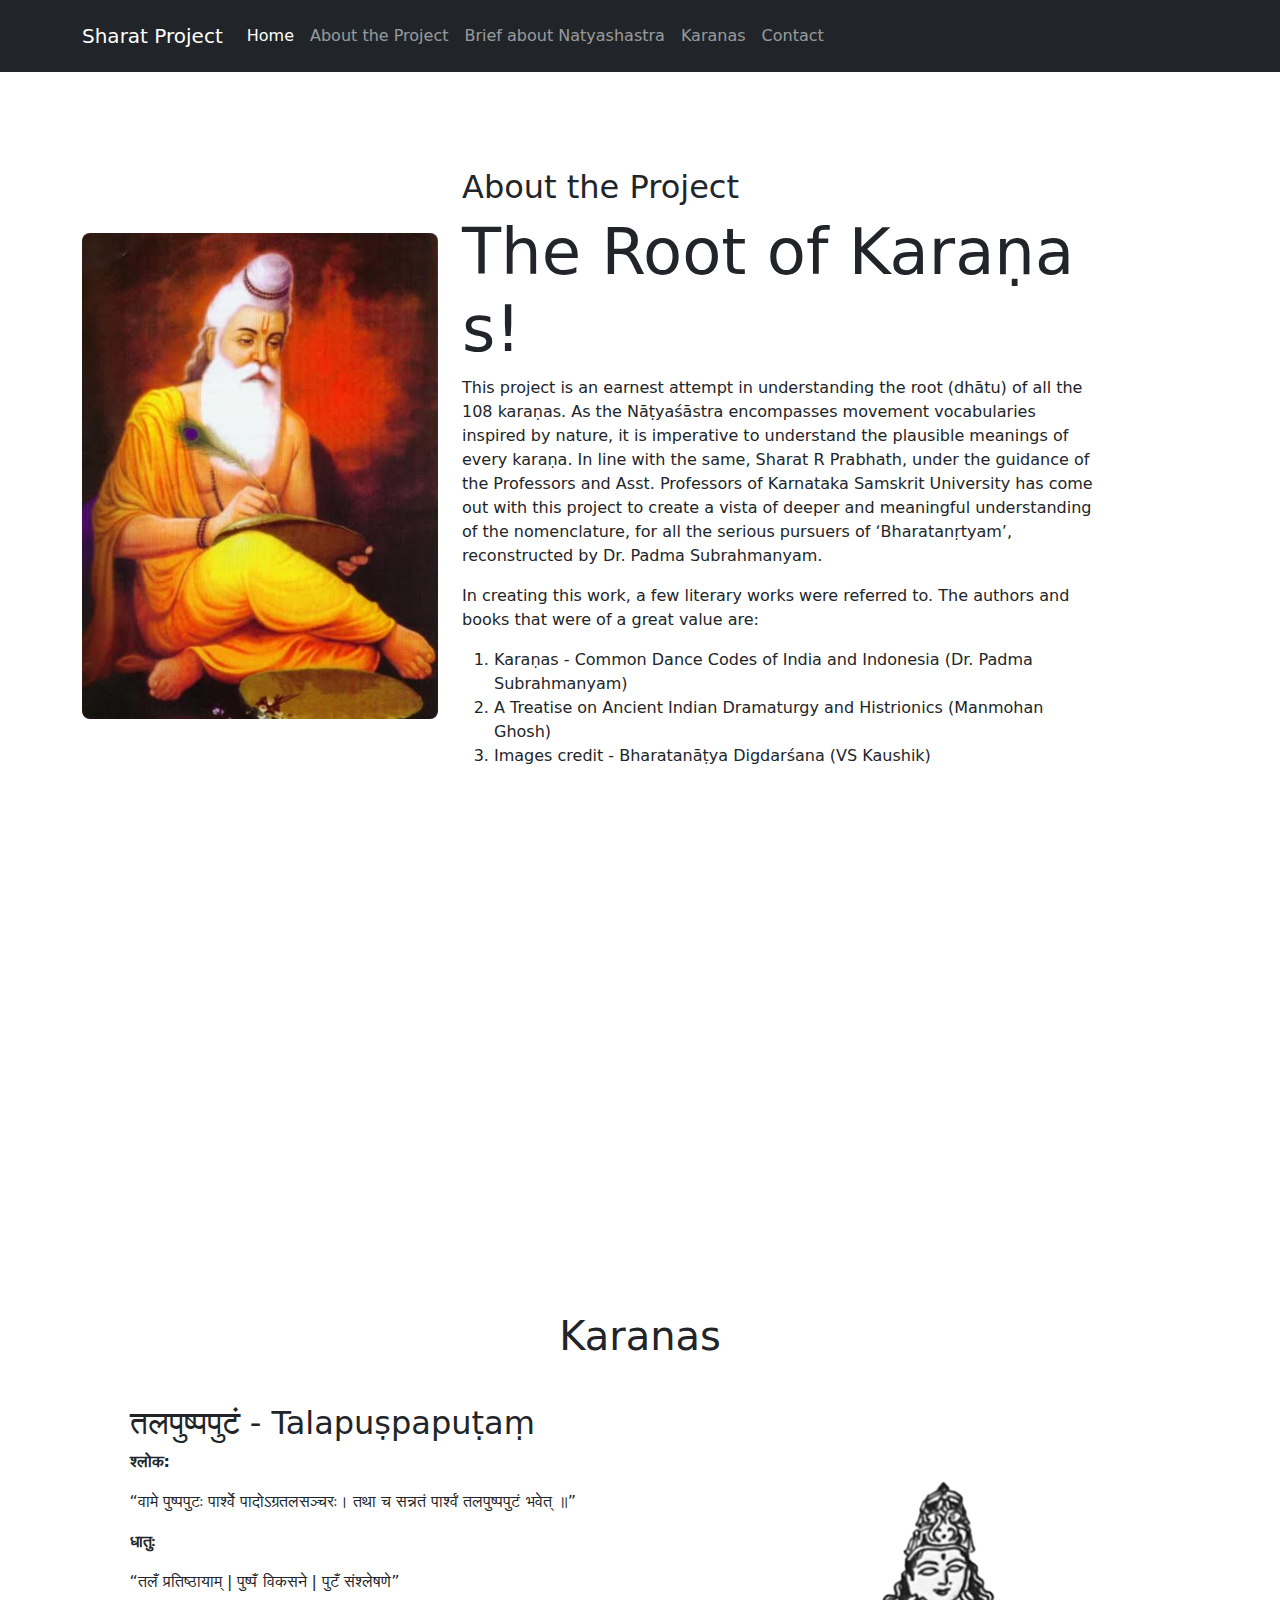
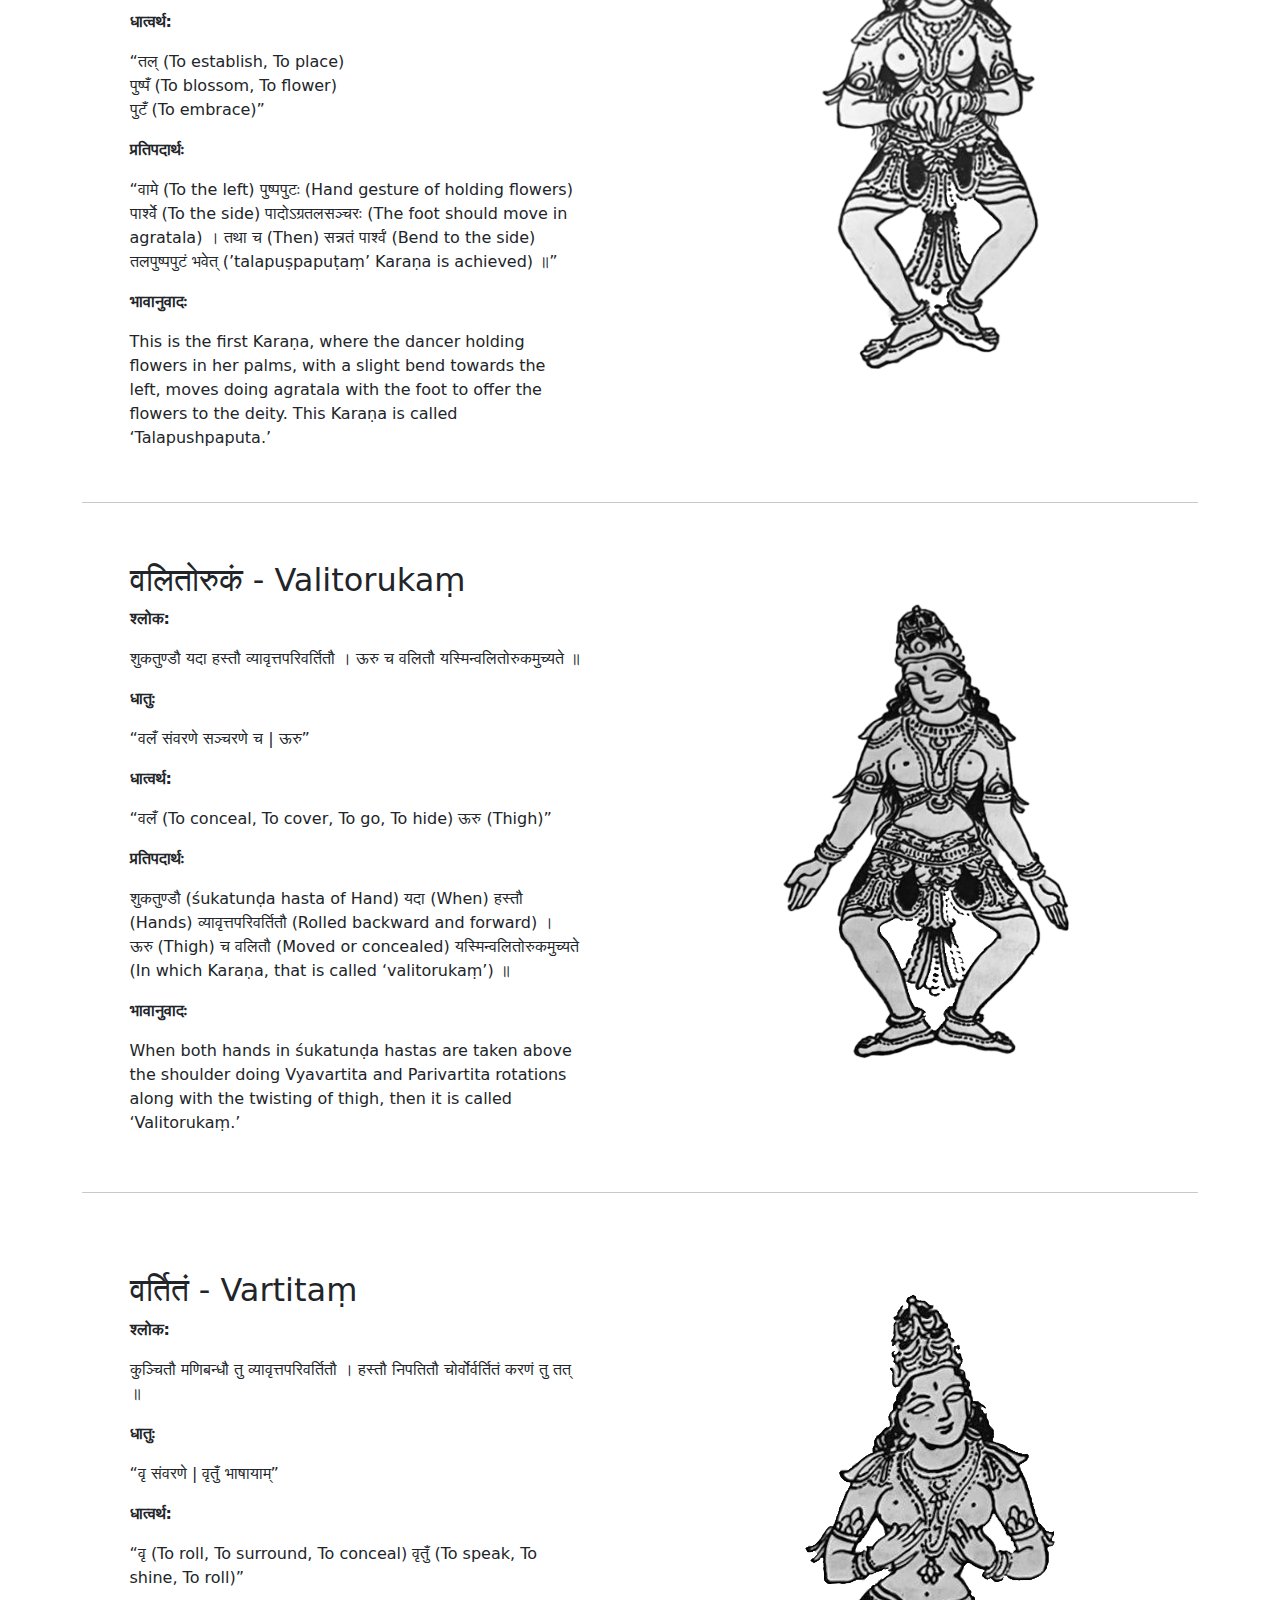
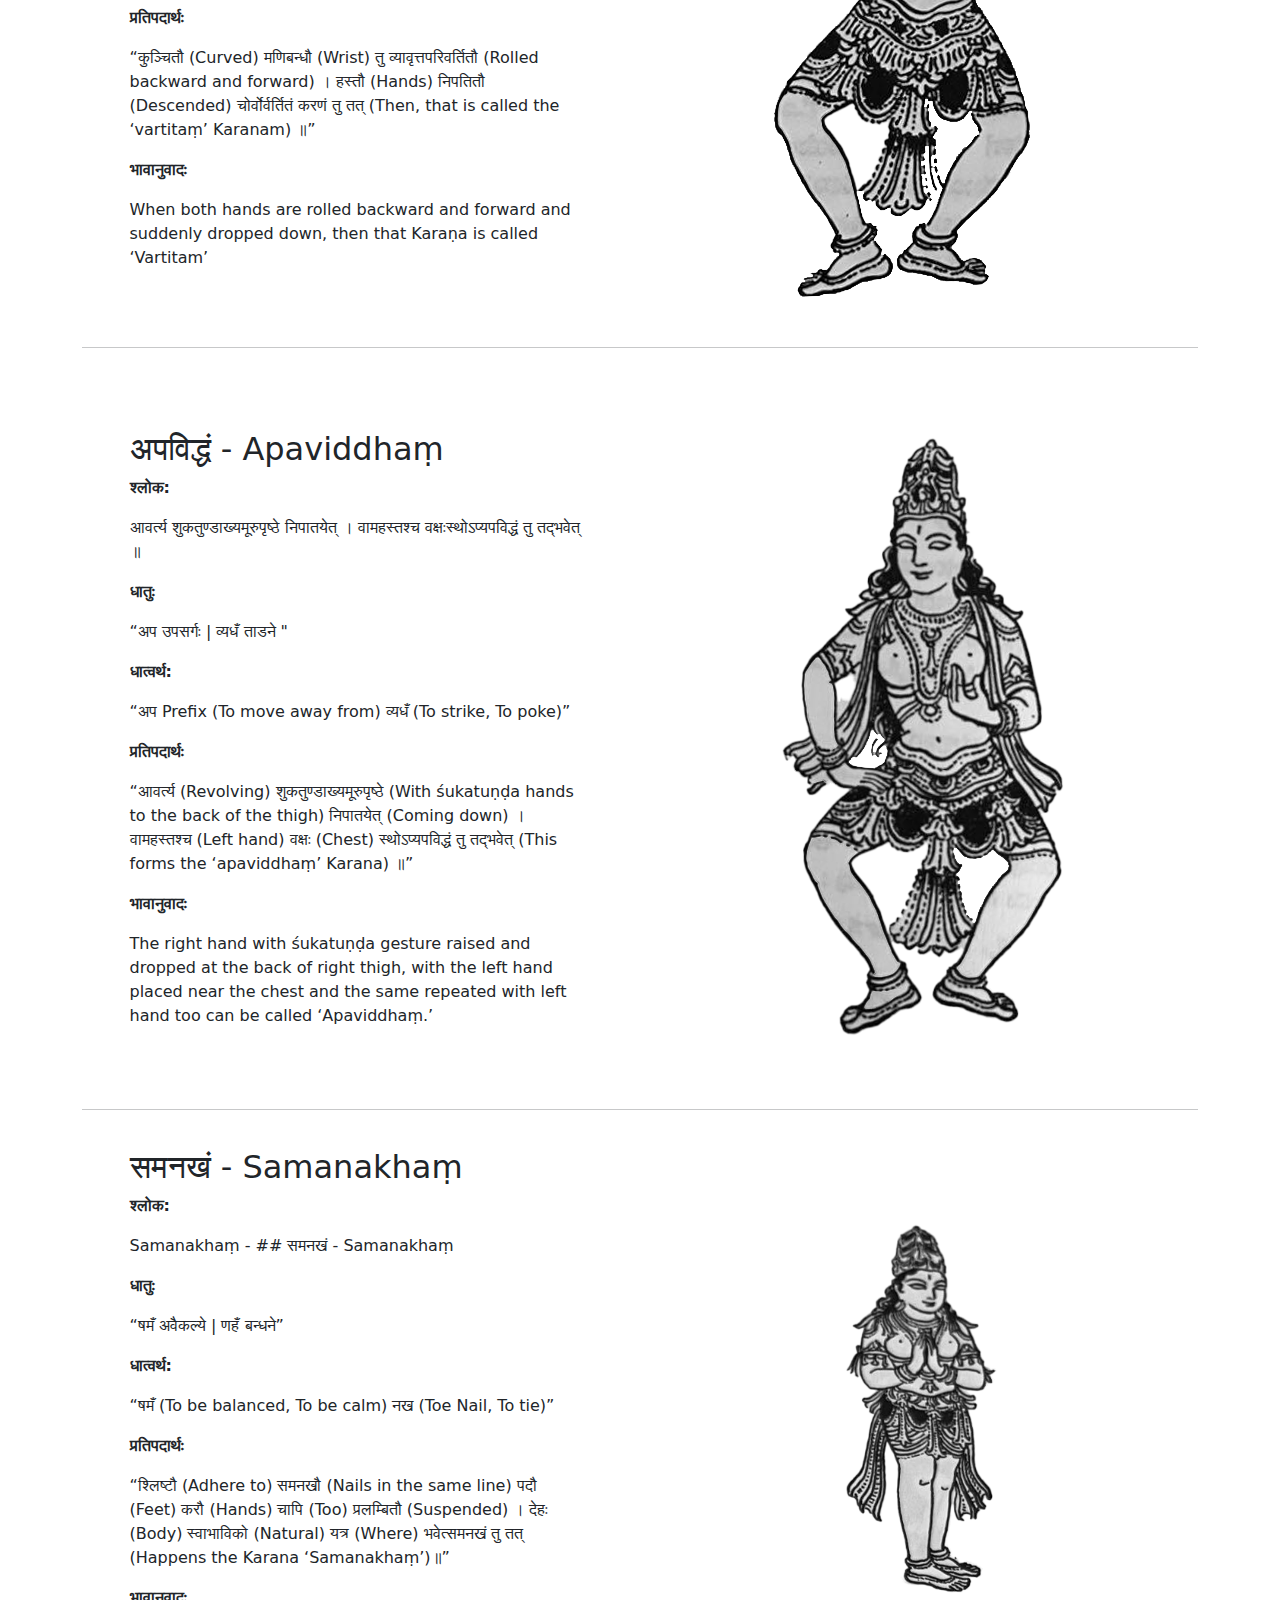
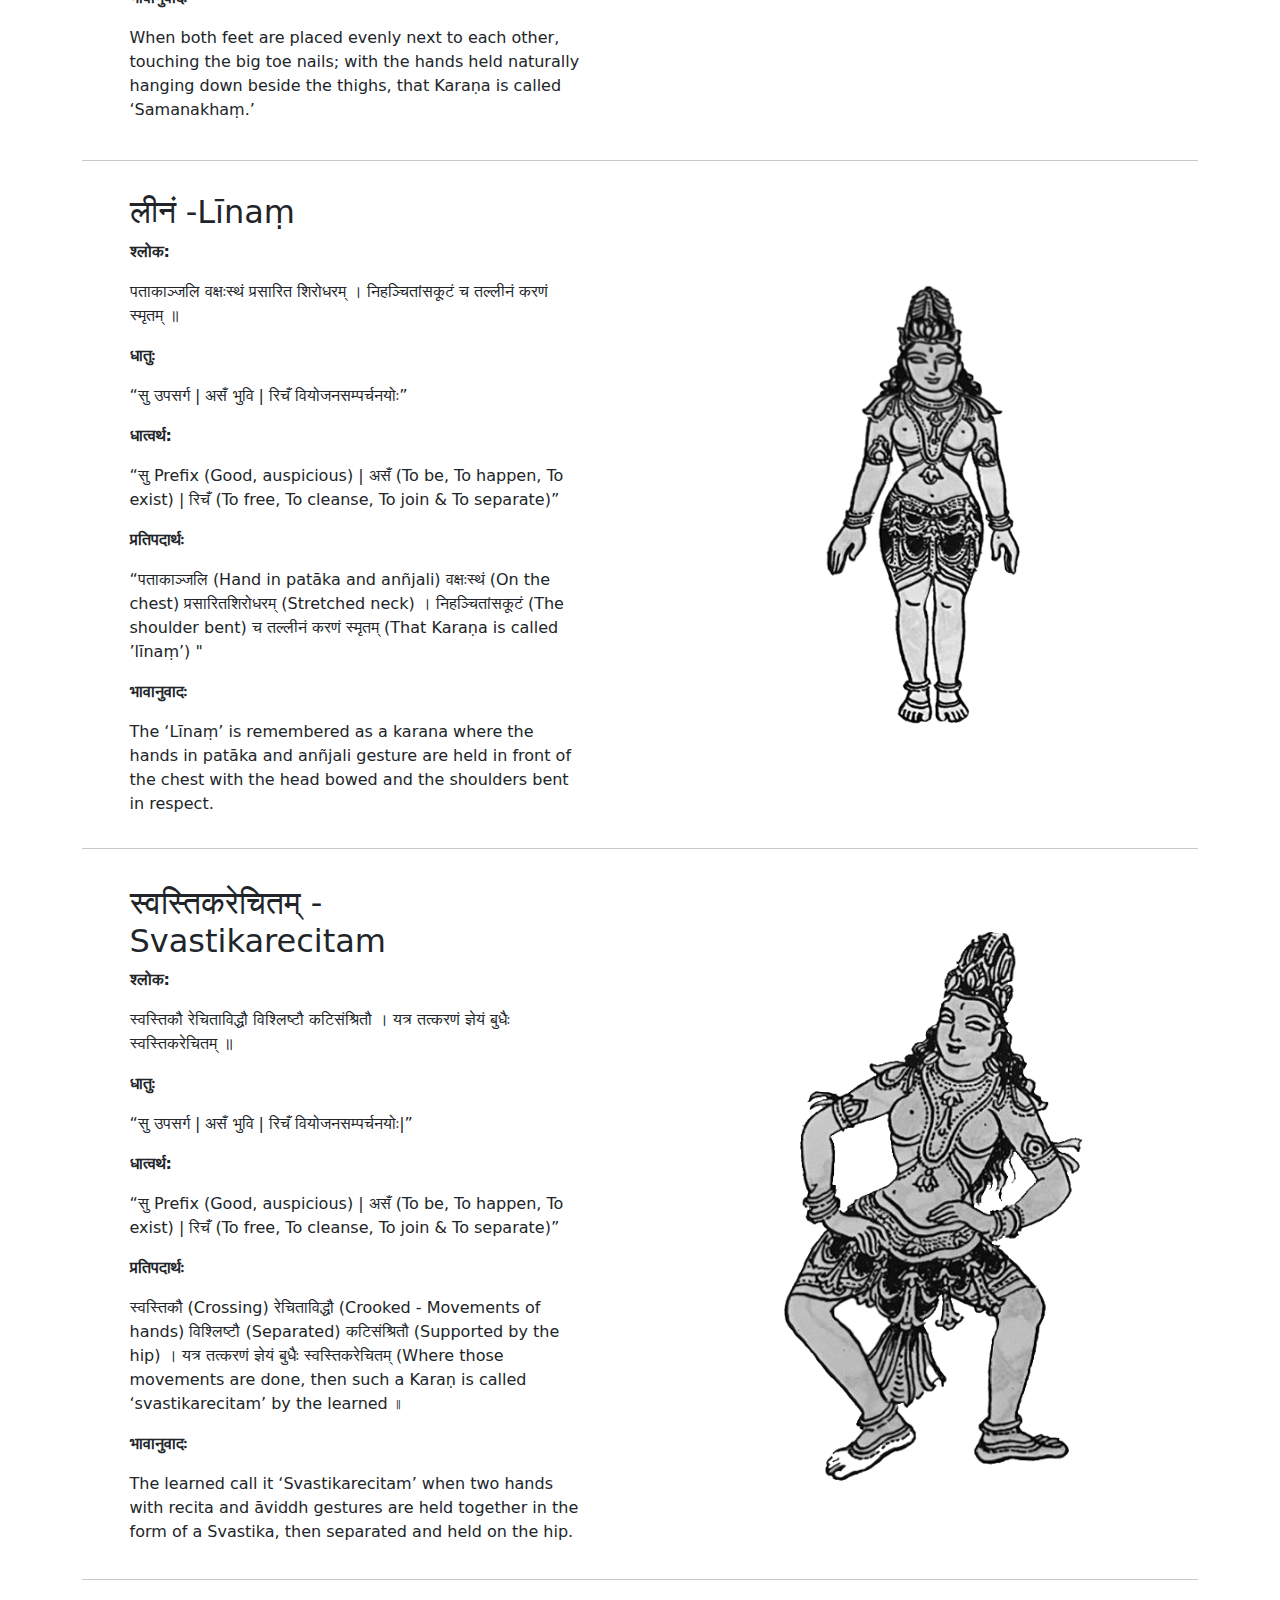
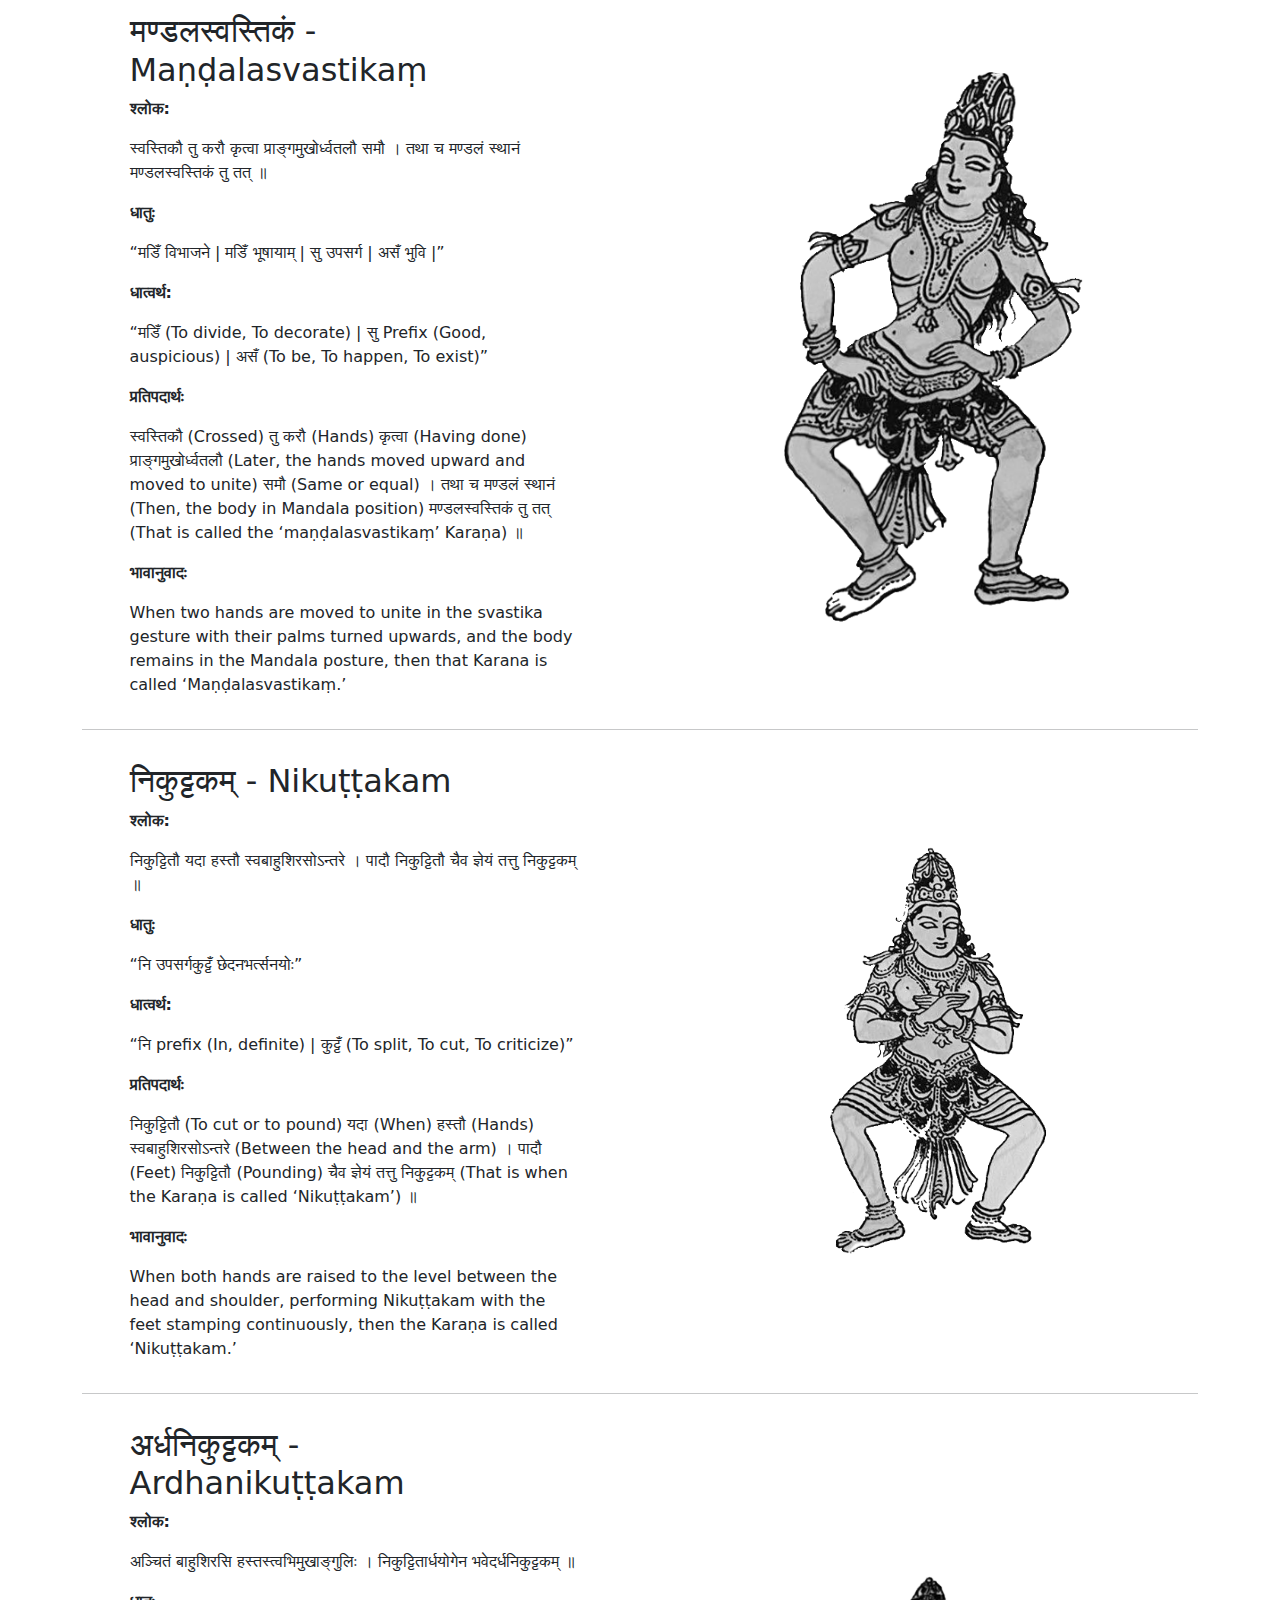
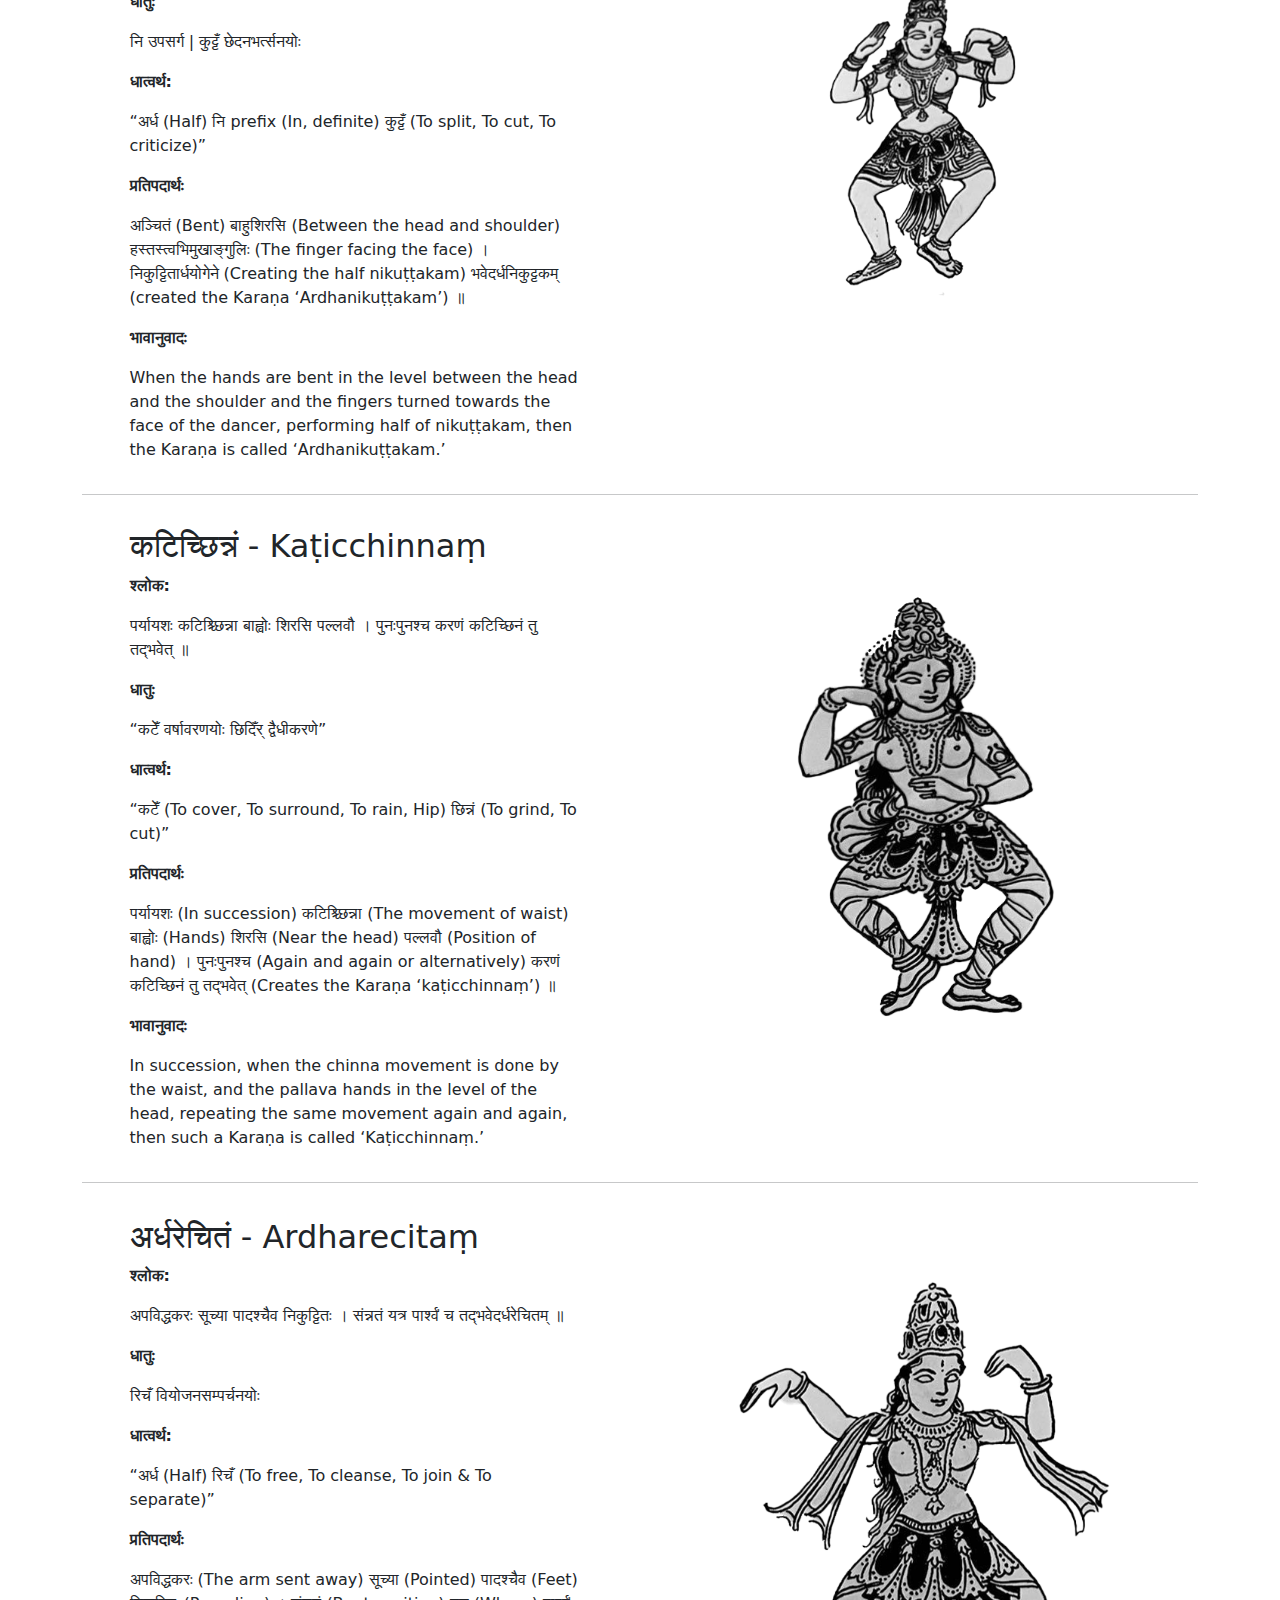
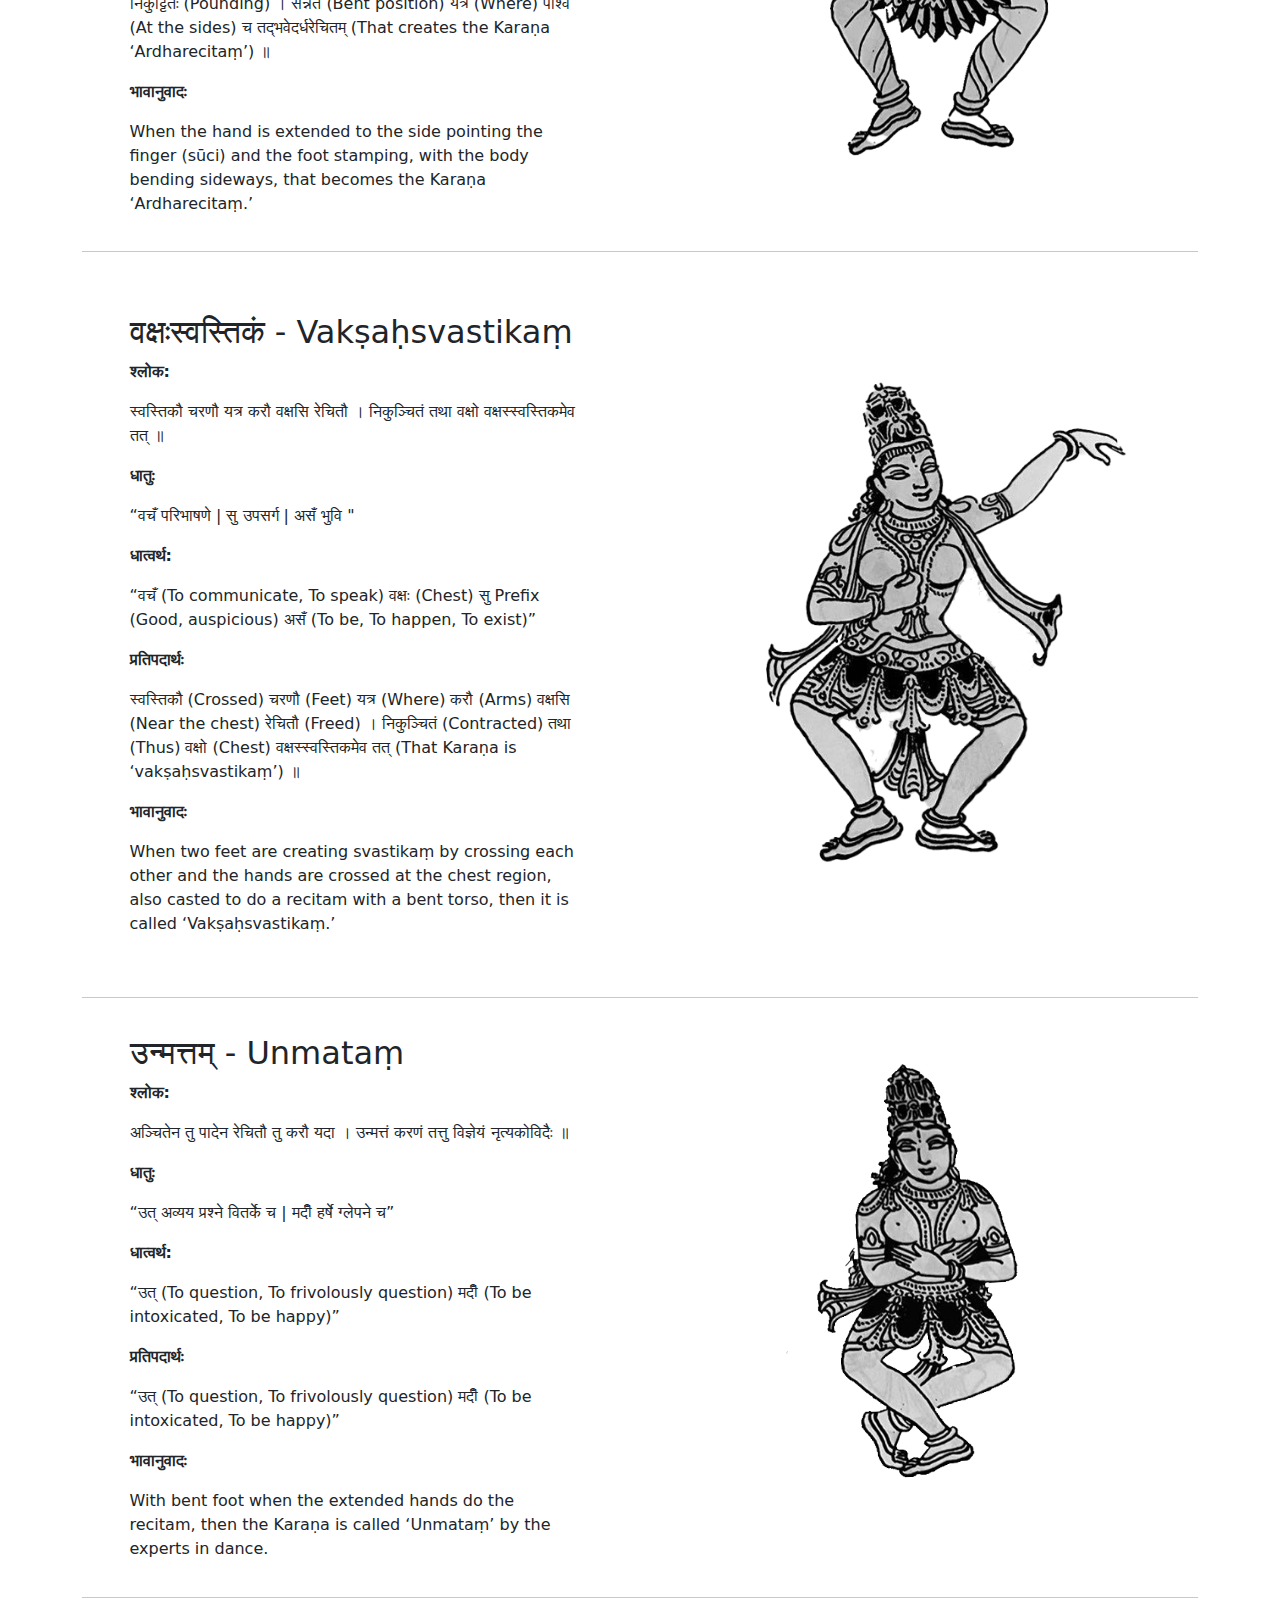
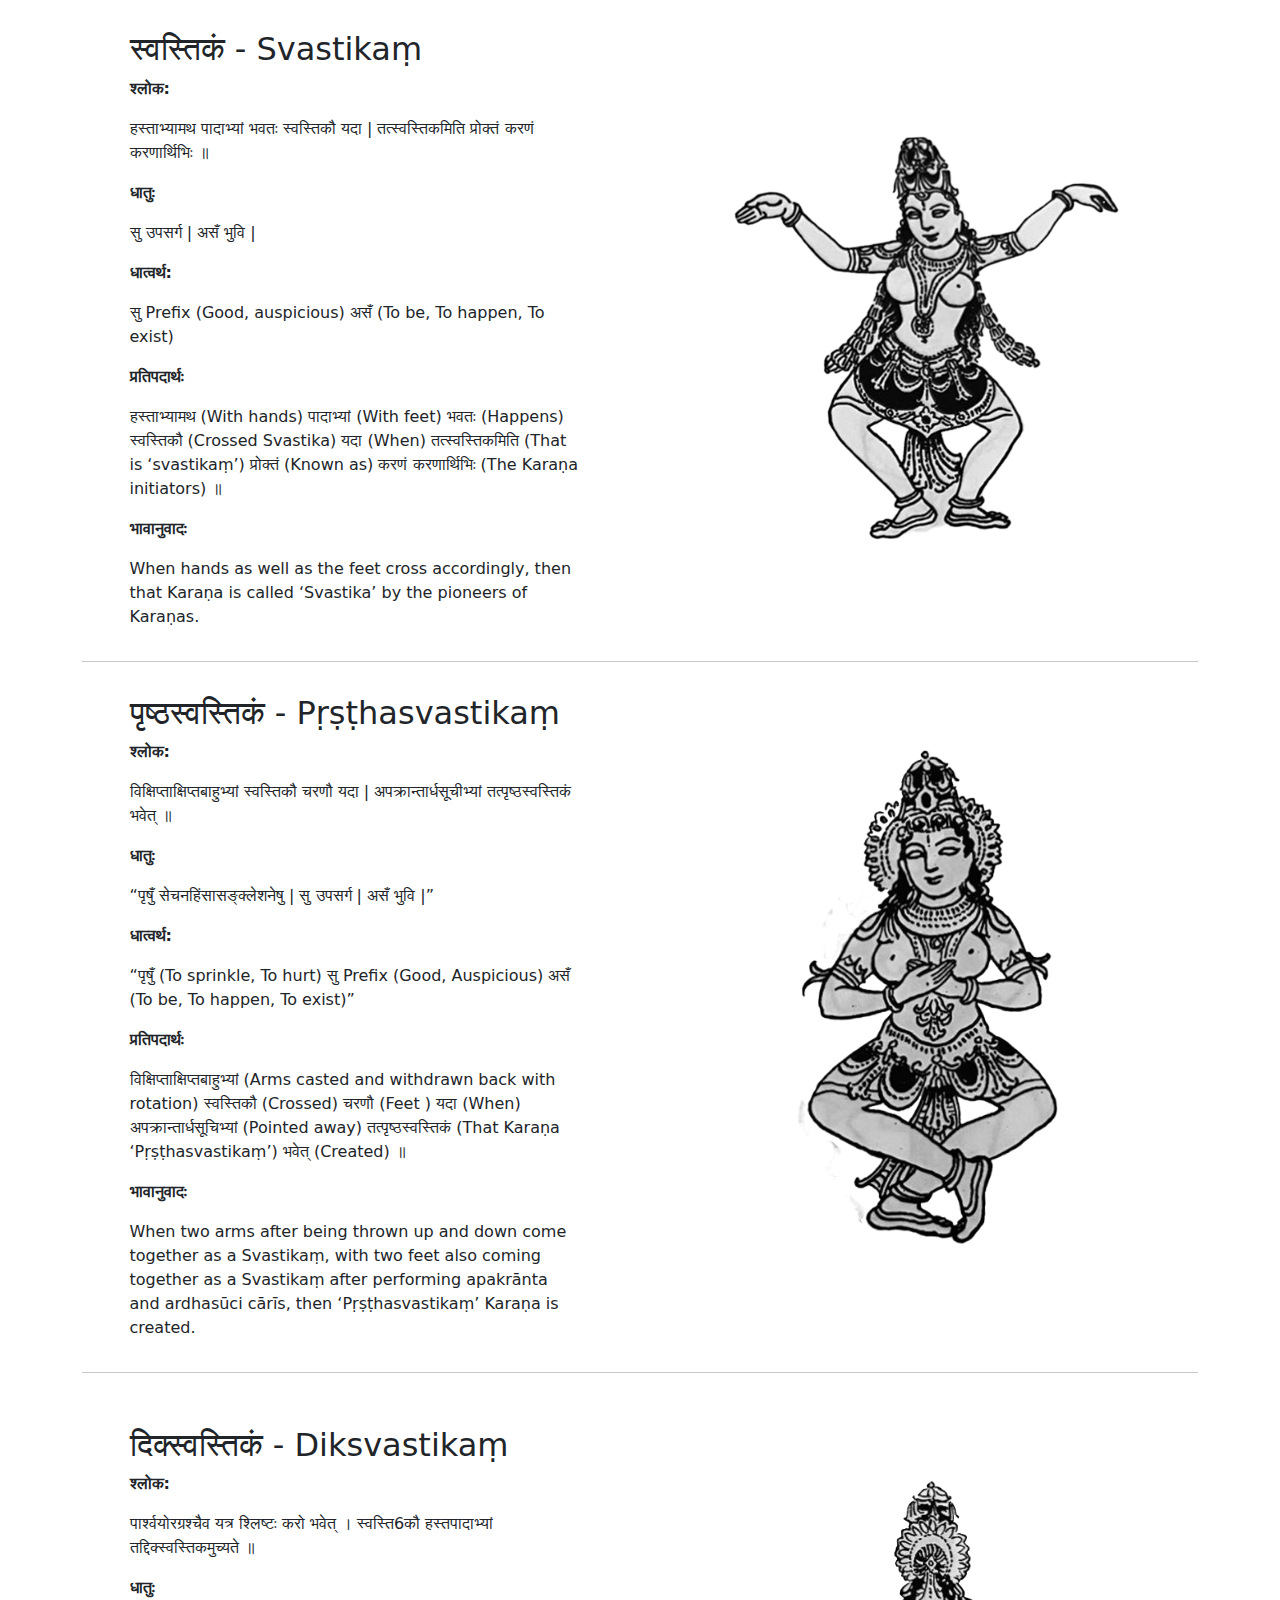
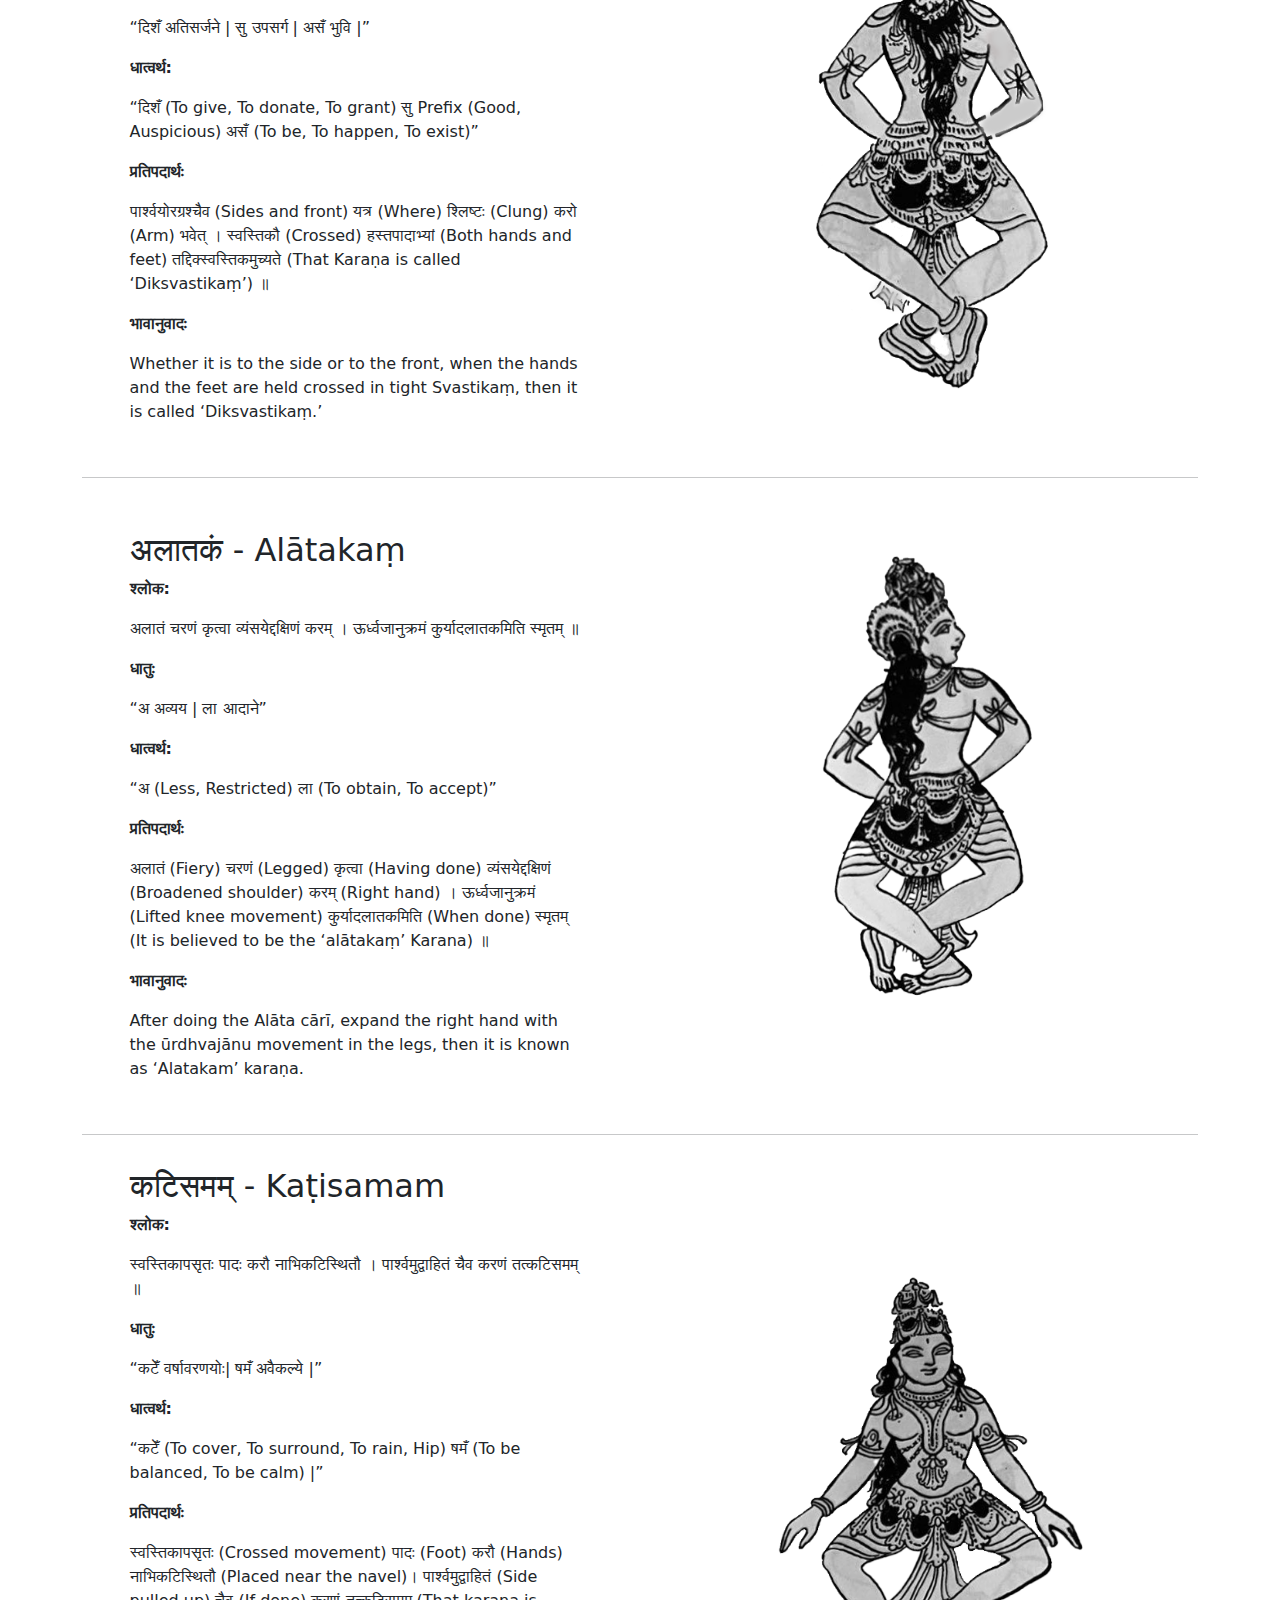
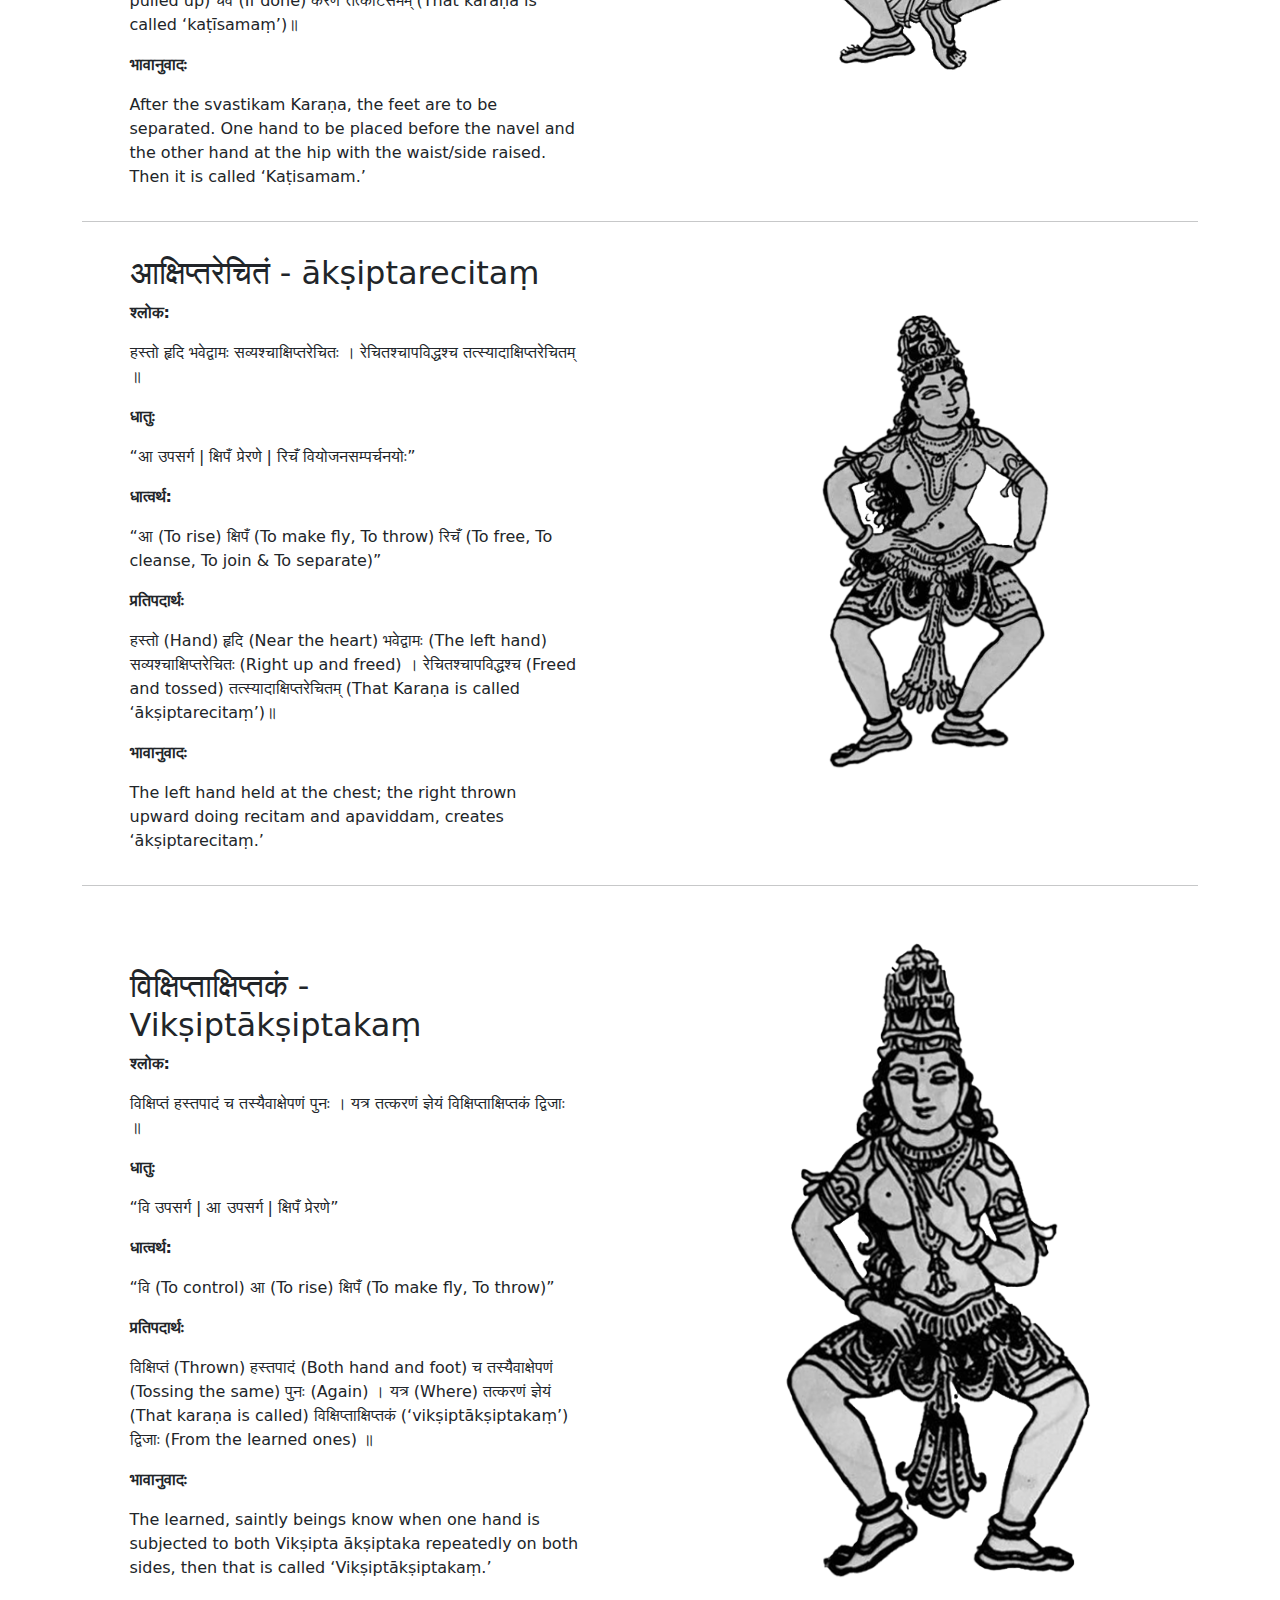
==== commit d0bcfd67: "edits" ====
--- a/public/index.html
+++ b/public/index.html
@@ -74,12 +74,14 @@
         <div class="row align-items-center">
             
             <div class="col-md-4">
-                <img src="images/about-pic-karanas.jpg" class="img-fluid rounded-3" alt="About the Project - The Root of karaṇa​s!">
+                <img src="images/about-pic-karanas.jpg" class="img-fluid rounded-3" alt="About the Project">
 
             </div>
             <div class="col-md-7 ml-auto mt-5 mt-md-0">
-                <h1 class="display-4">About the Project - The Root of karaṇa​s!</h1>
-                <p>This project is an earnest attempt in understanding the root (dhātu) of all the 108 karaṇa​s. As the Nāṭyaśāstra​ encompasses movement vocabularies inspired by nature, it is imperative to understand the plausible meanings of every karaṇa. In line with the same, Sharat R Prabhath, under the guidance of the Professors and Asst. Professors of Karnataka Samskrit University has come out with this project to create a vista of deeper and meaningful understanding of the nomenclature, for all the serious pursuers of &lsquo;Bharatanṛtyam&rsquo;, reconstructed by Dr. Padma Subrahmanyam.</p>
+                <h2>About the Project</h2>
+                <h1 class="display-3">The Root of Karaṇa​s!</h1>
+                <!-- raw HTML omitted -->
+<p>This project is an earnest attempt in understanding the root (dhātu) of all the 108 karaṇa​s. As the Nāṭyaśāstra​ encompasses movement vocabularies inspired by nature, it is imperative to understand the plausible meanings of every karaṇa. In line with the same, Sharat R Prabhath, under the guidance of the Professors and Asst. Professors of Karnataka Samskrit University has come out with this project to create a vista of deeper and meaningful understanding of the nomenclature, for all the serious pursuers of &lsquo;Bharatanṛtyam&rsquo;, reconstructed by Dr. Padma Subrahmanyam.</p>
 <p>In creating this work, a few literary works were referred to. The authors and books that were of a great value are:</p>
 <ol>
 <li>Karaṇa​s - Common Dance Codes of India and Indonesia (Dr. Padma Subrahmanyam)</li>
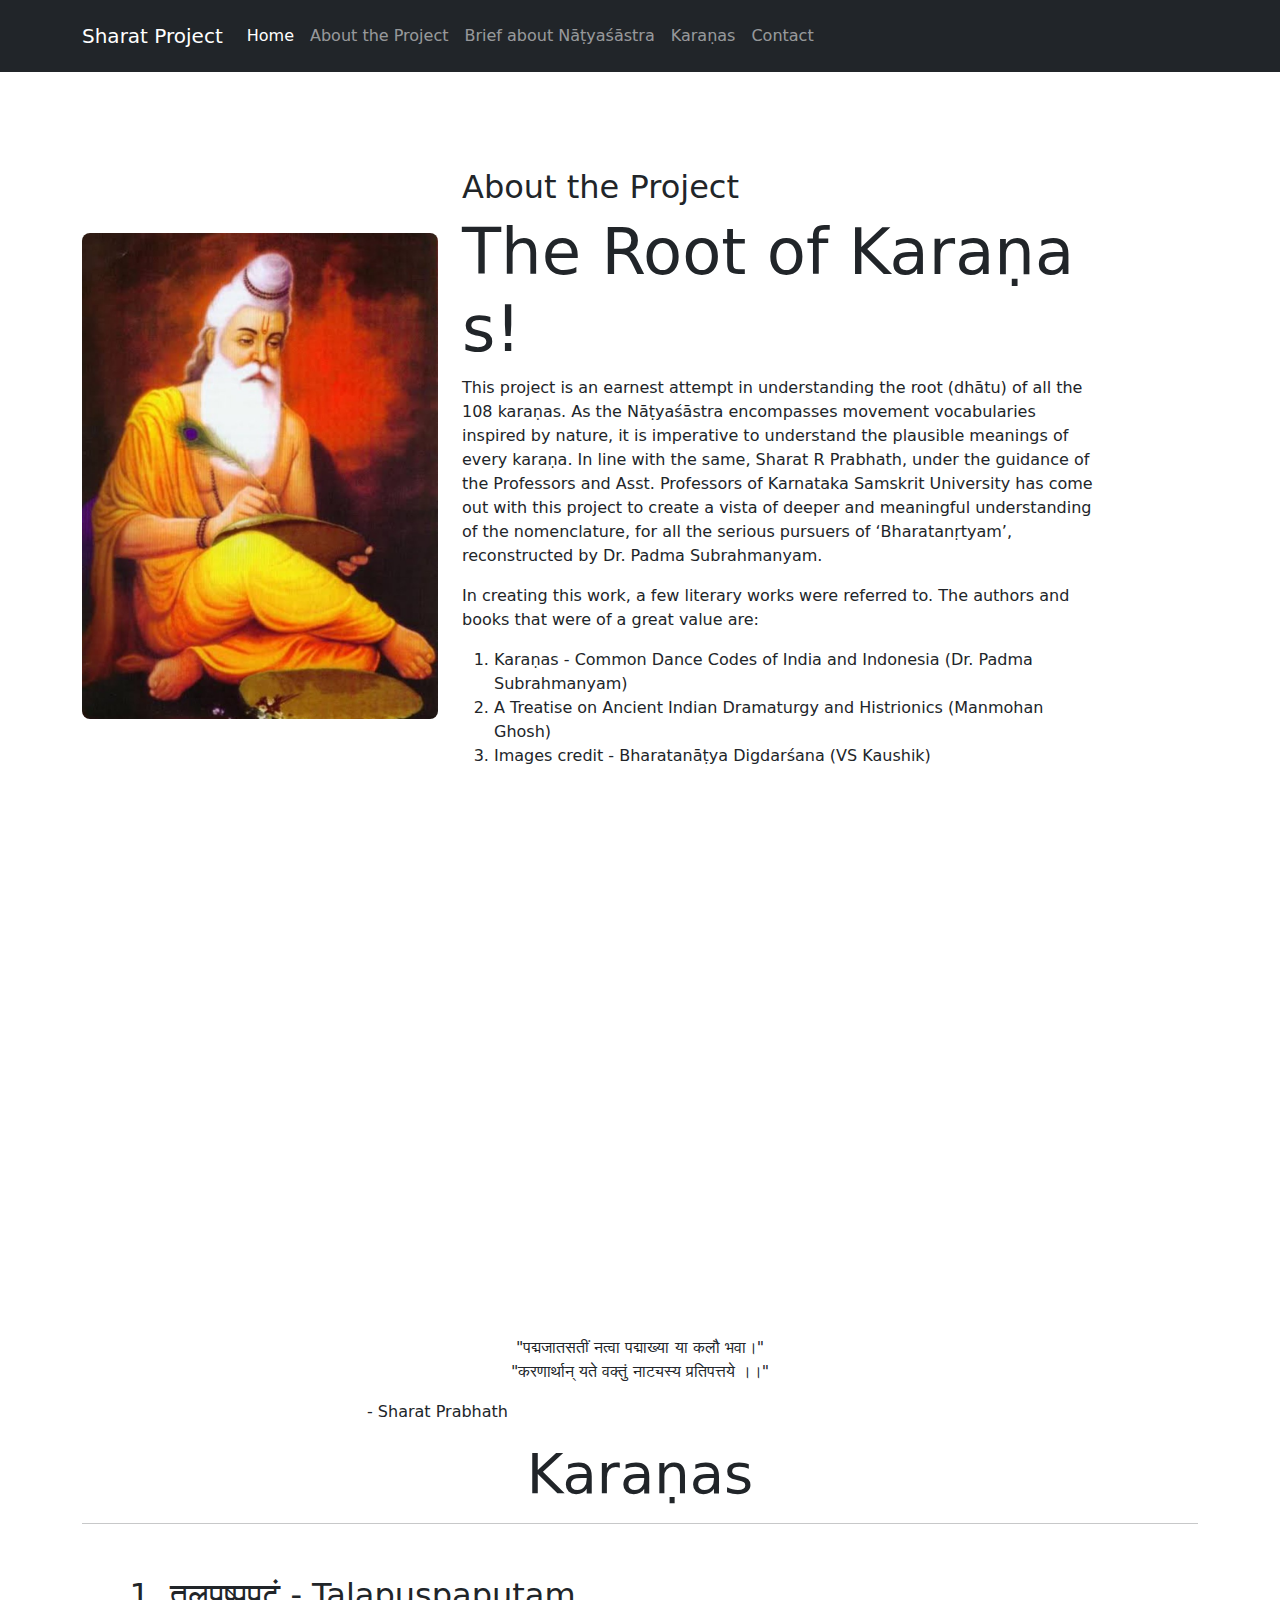
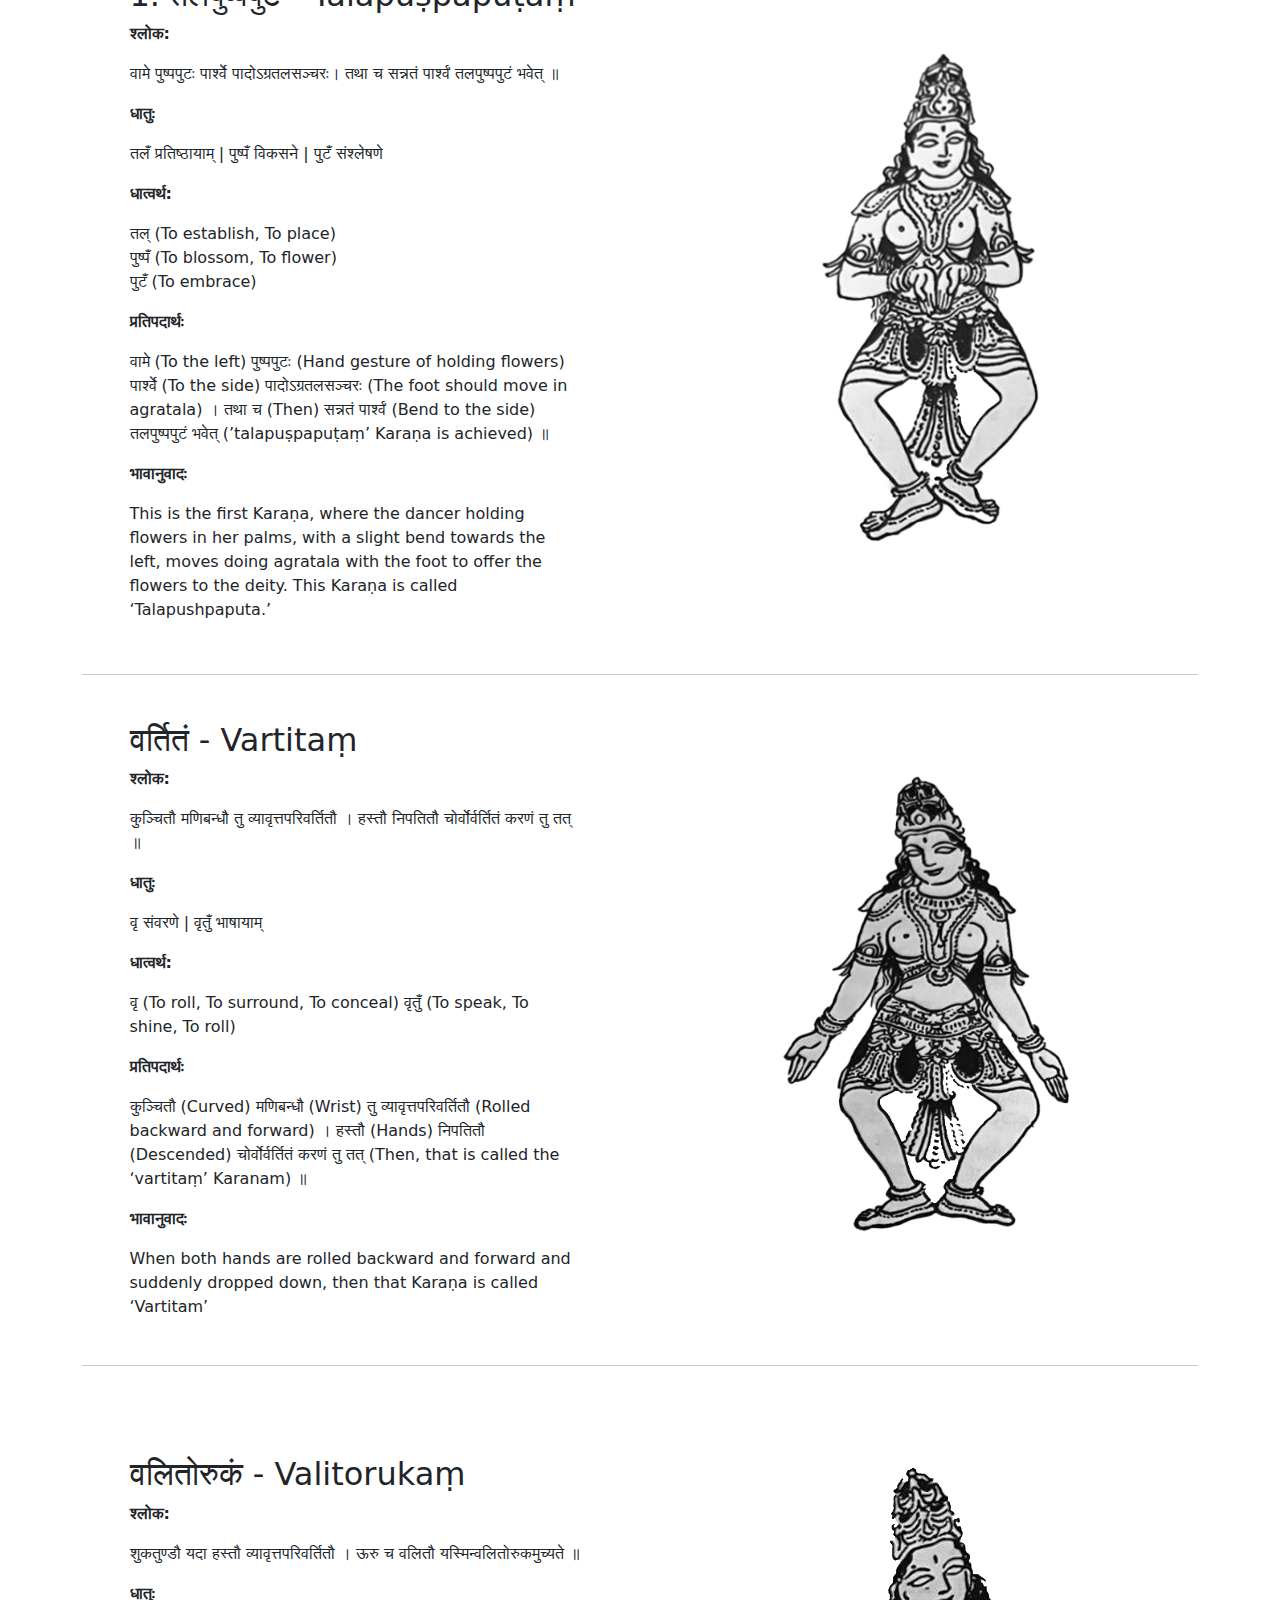
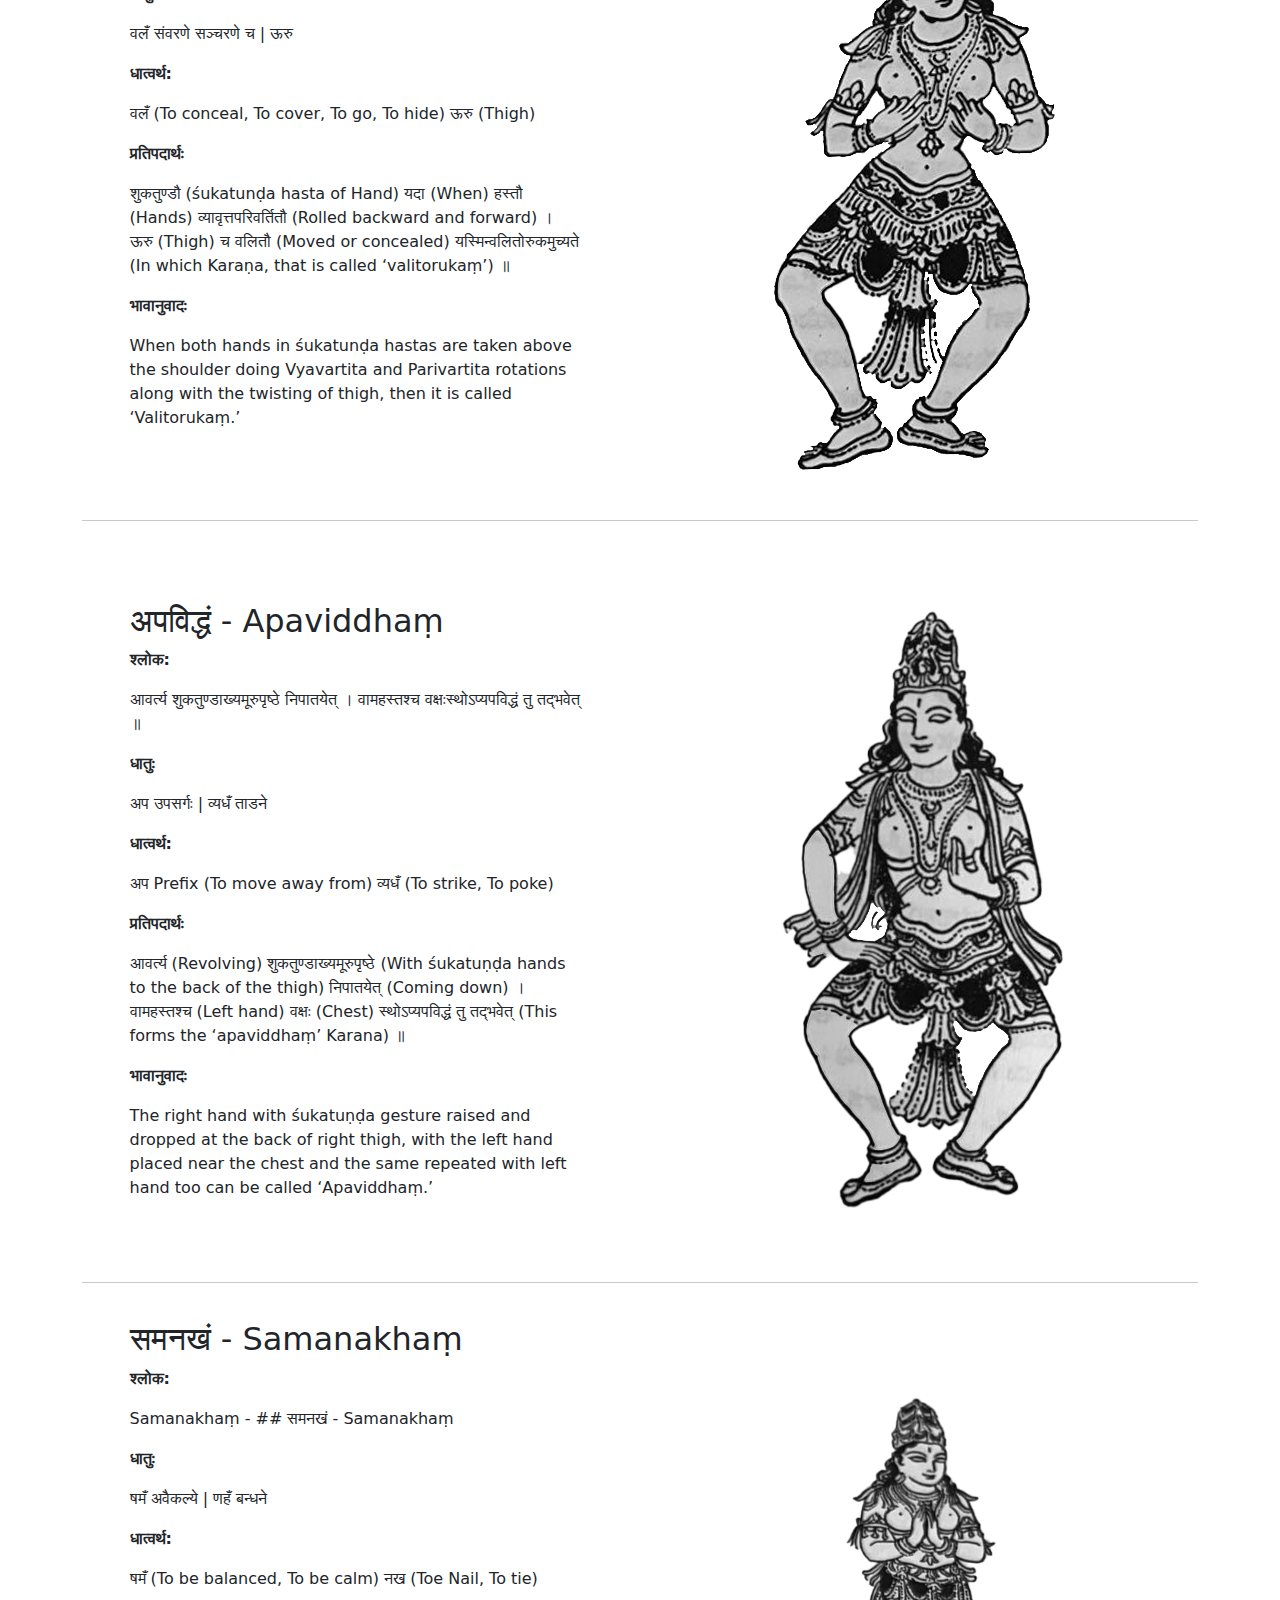
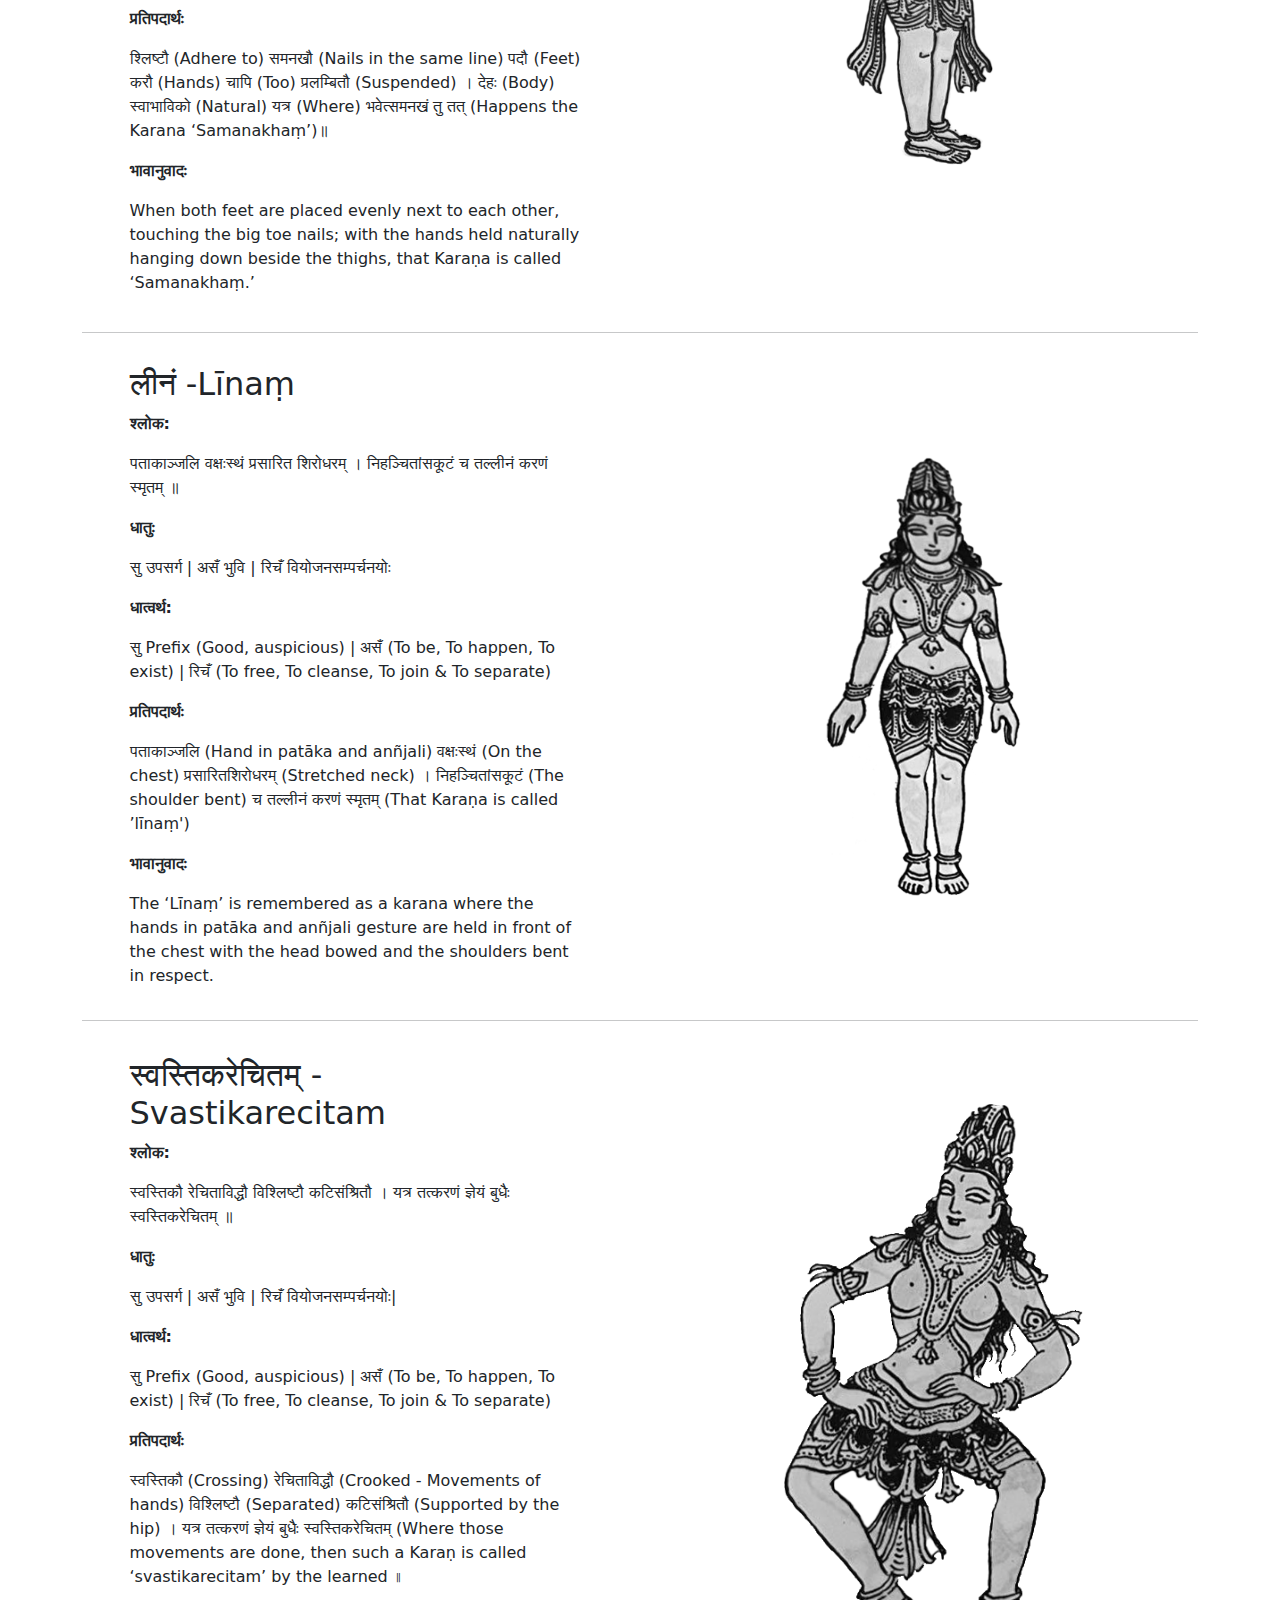
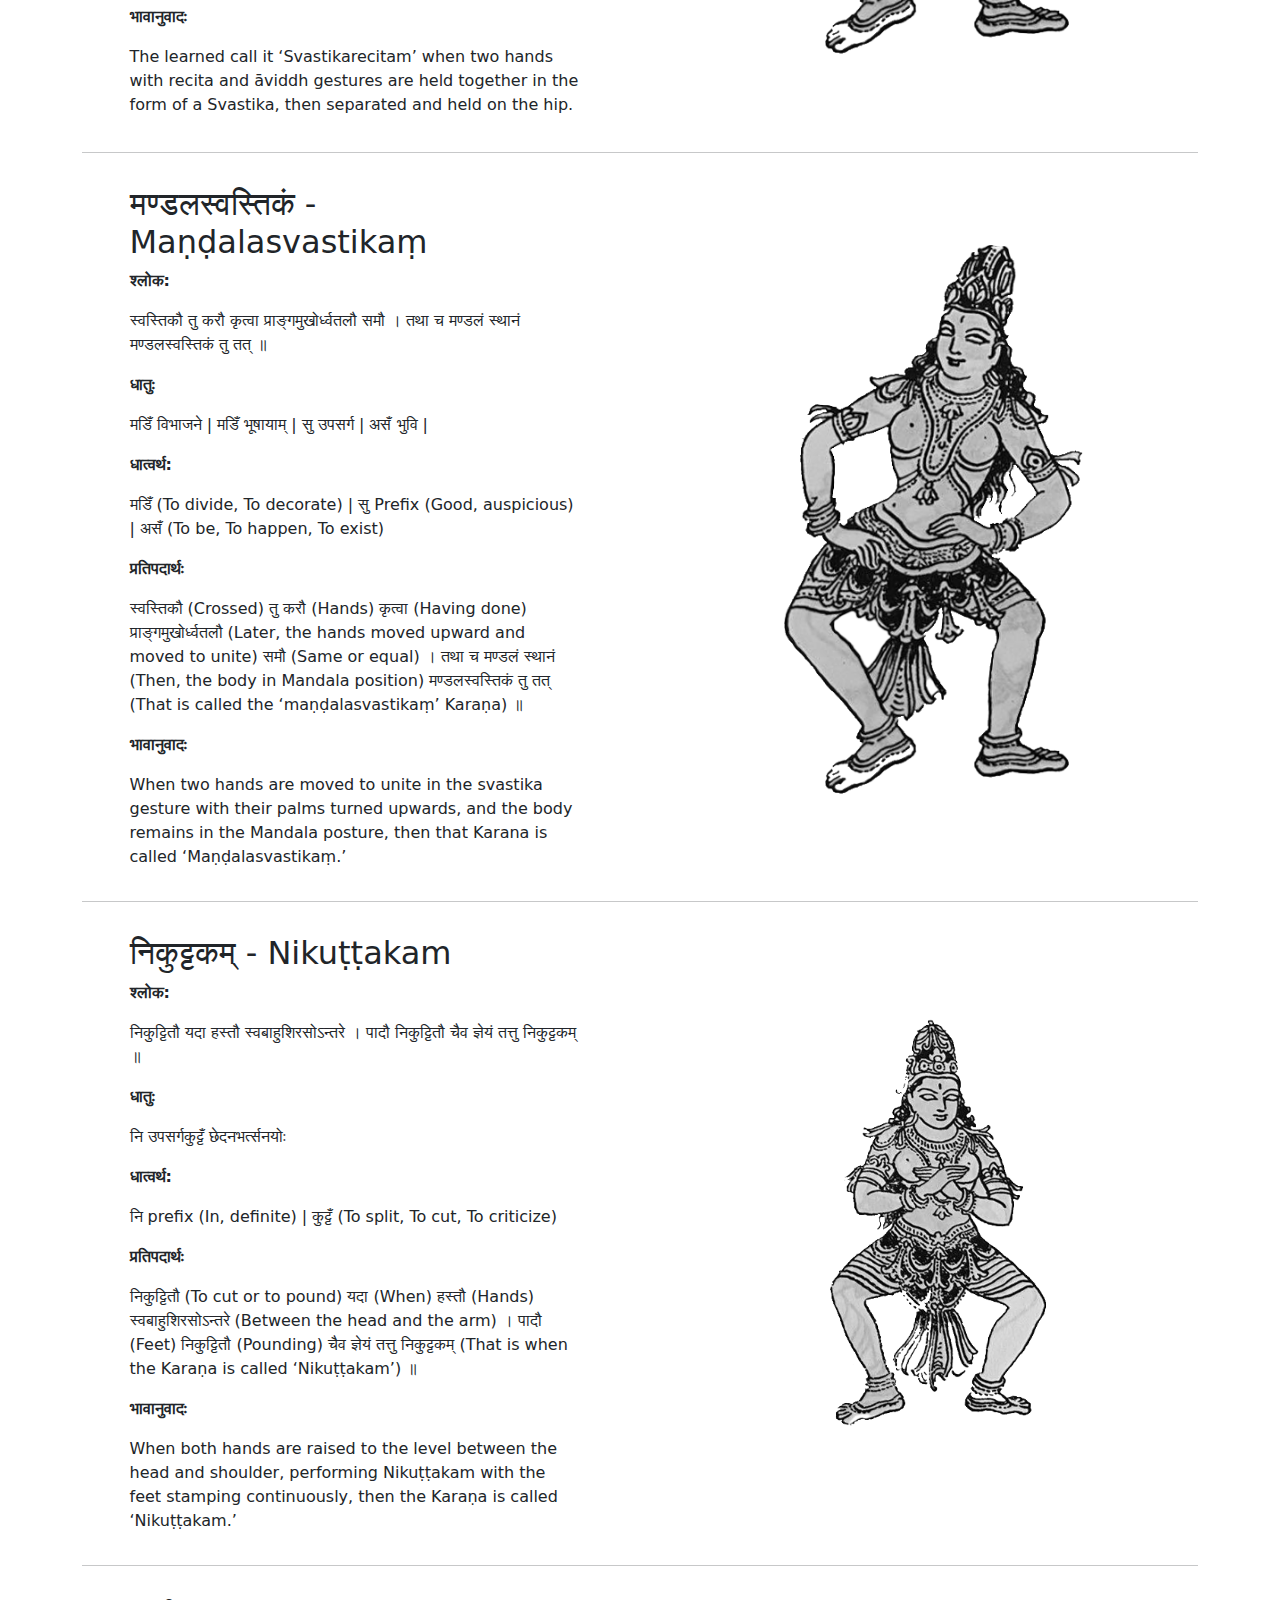
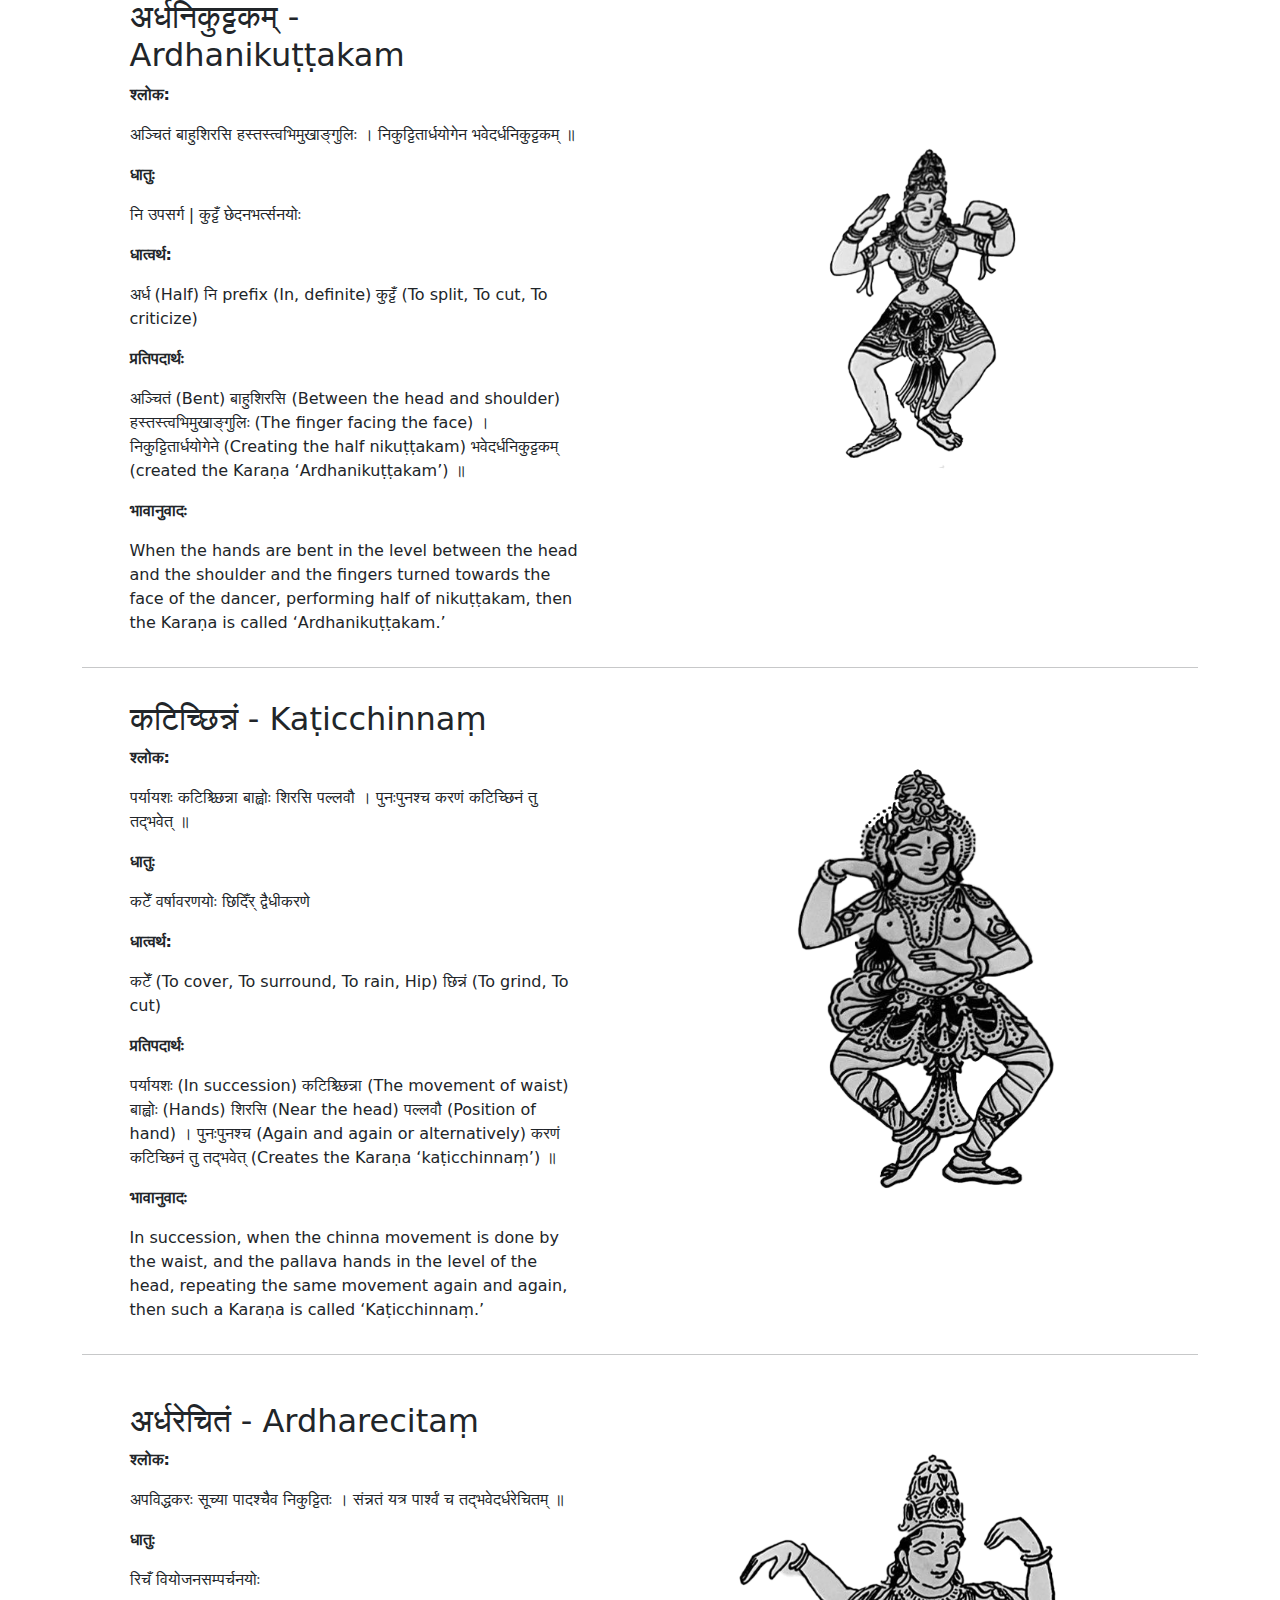
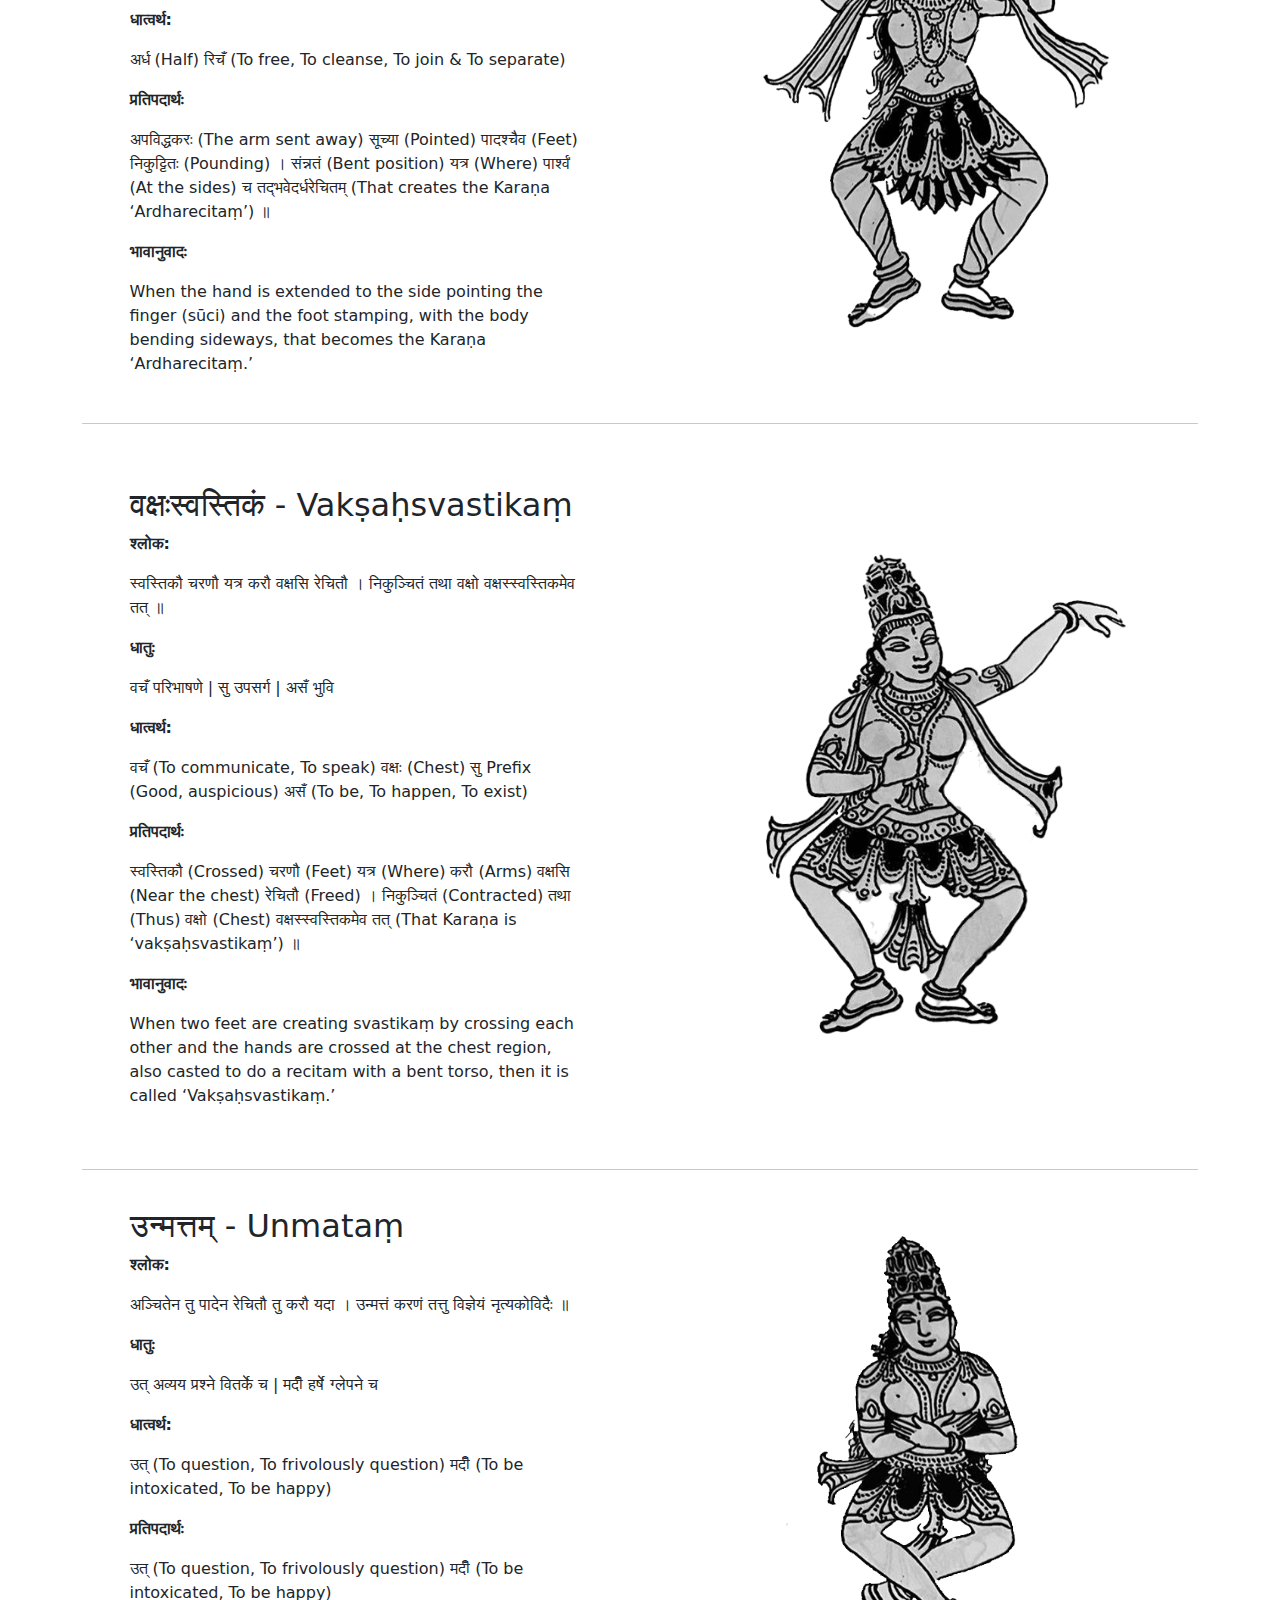
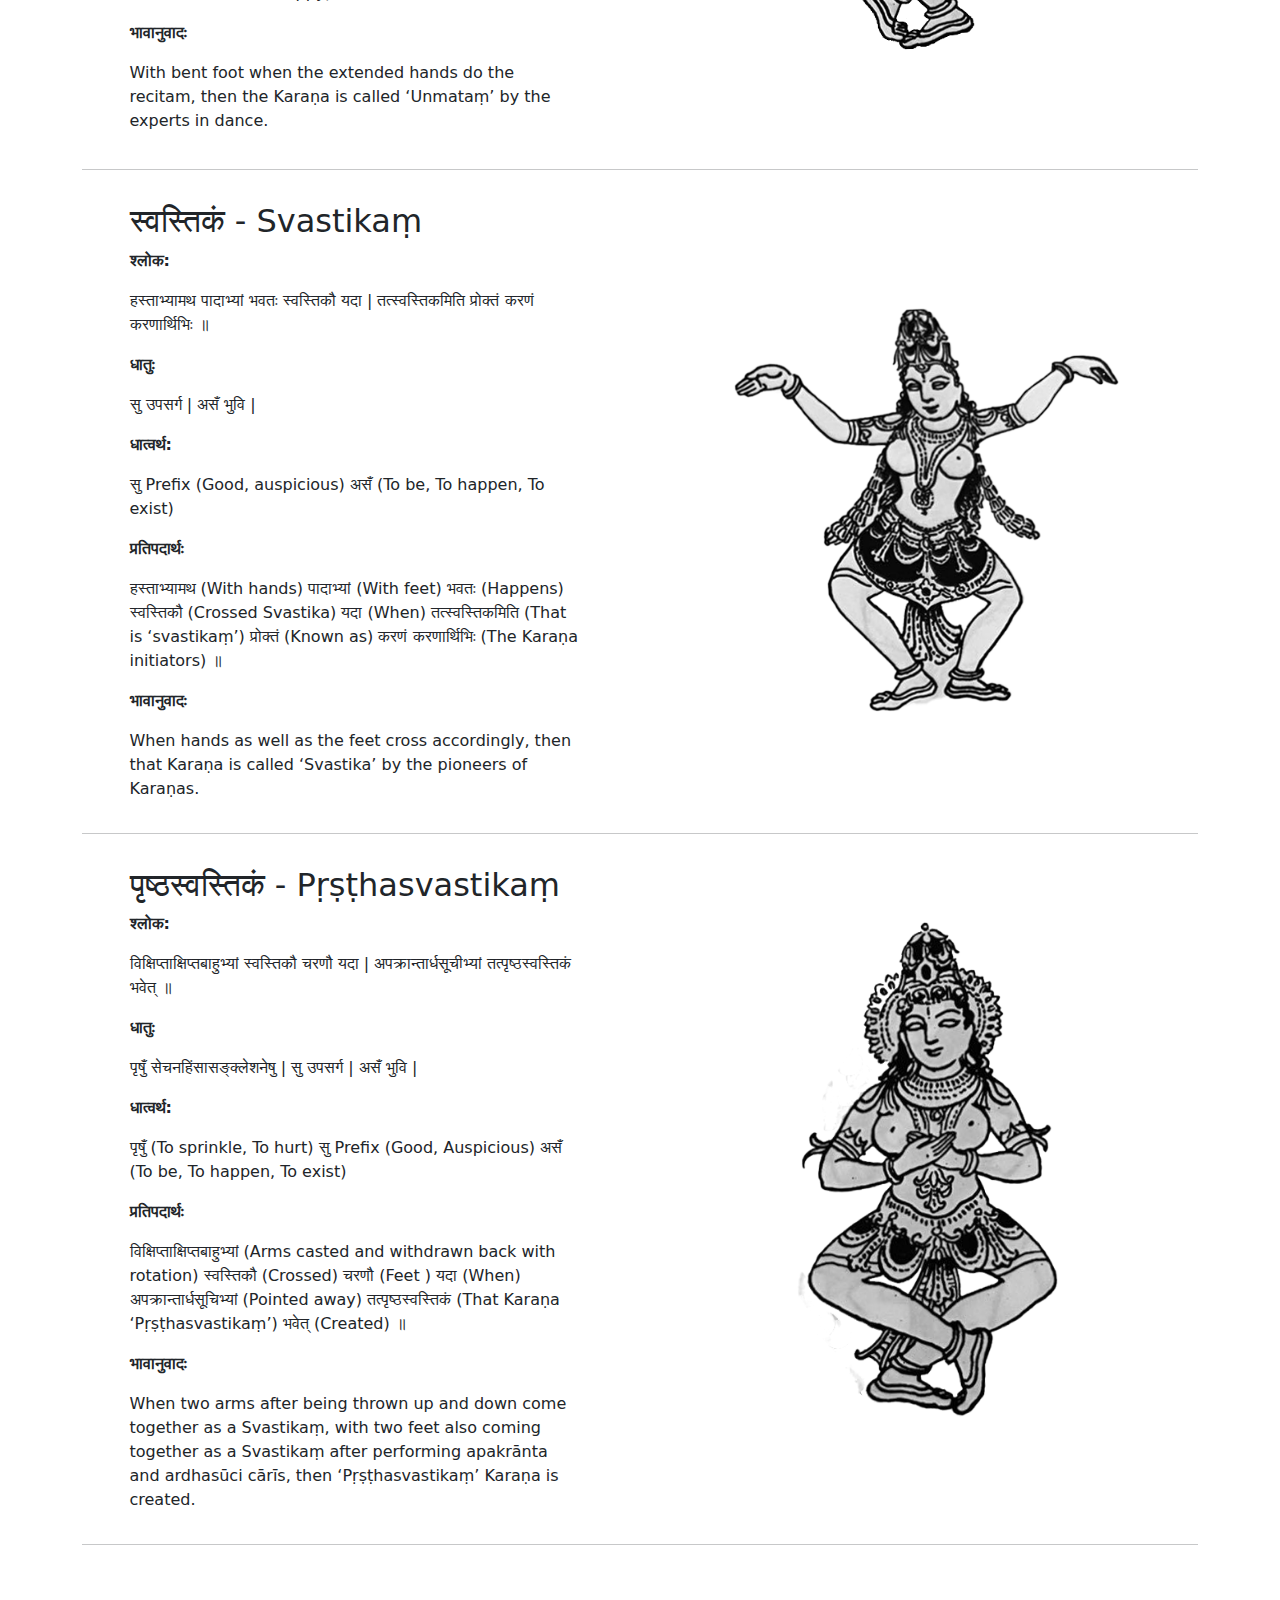
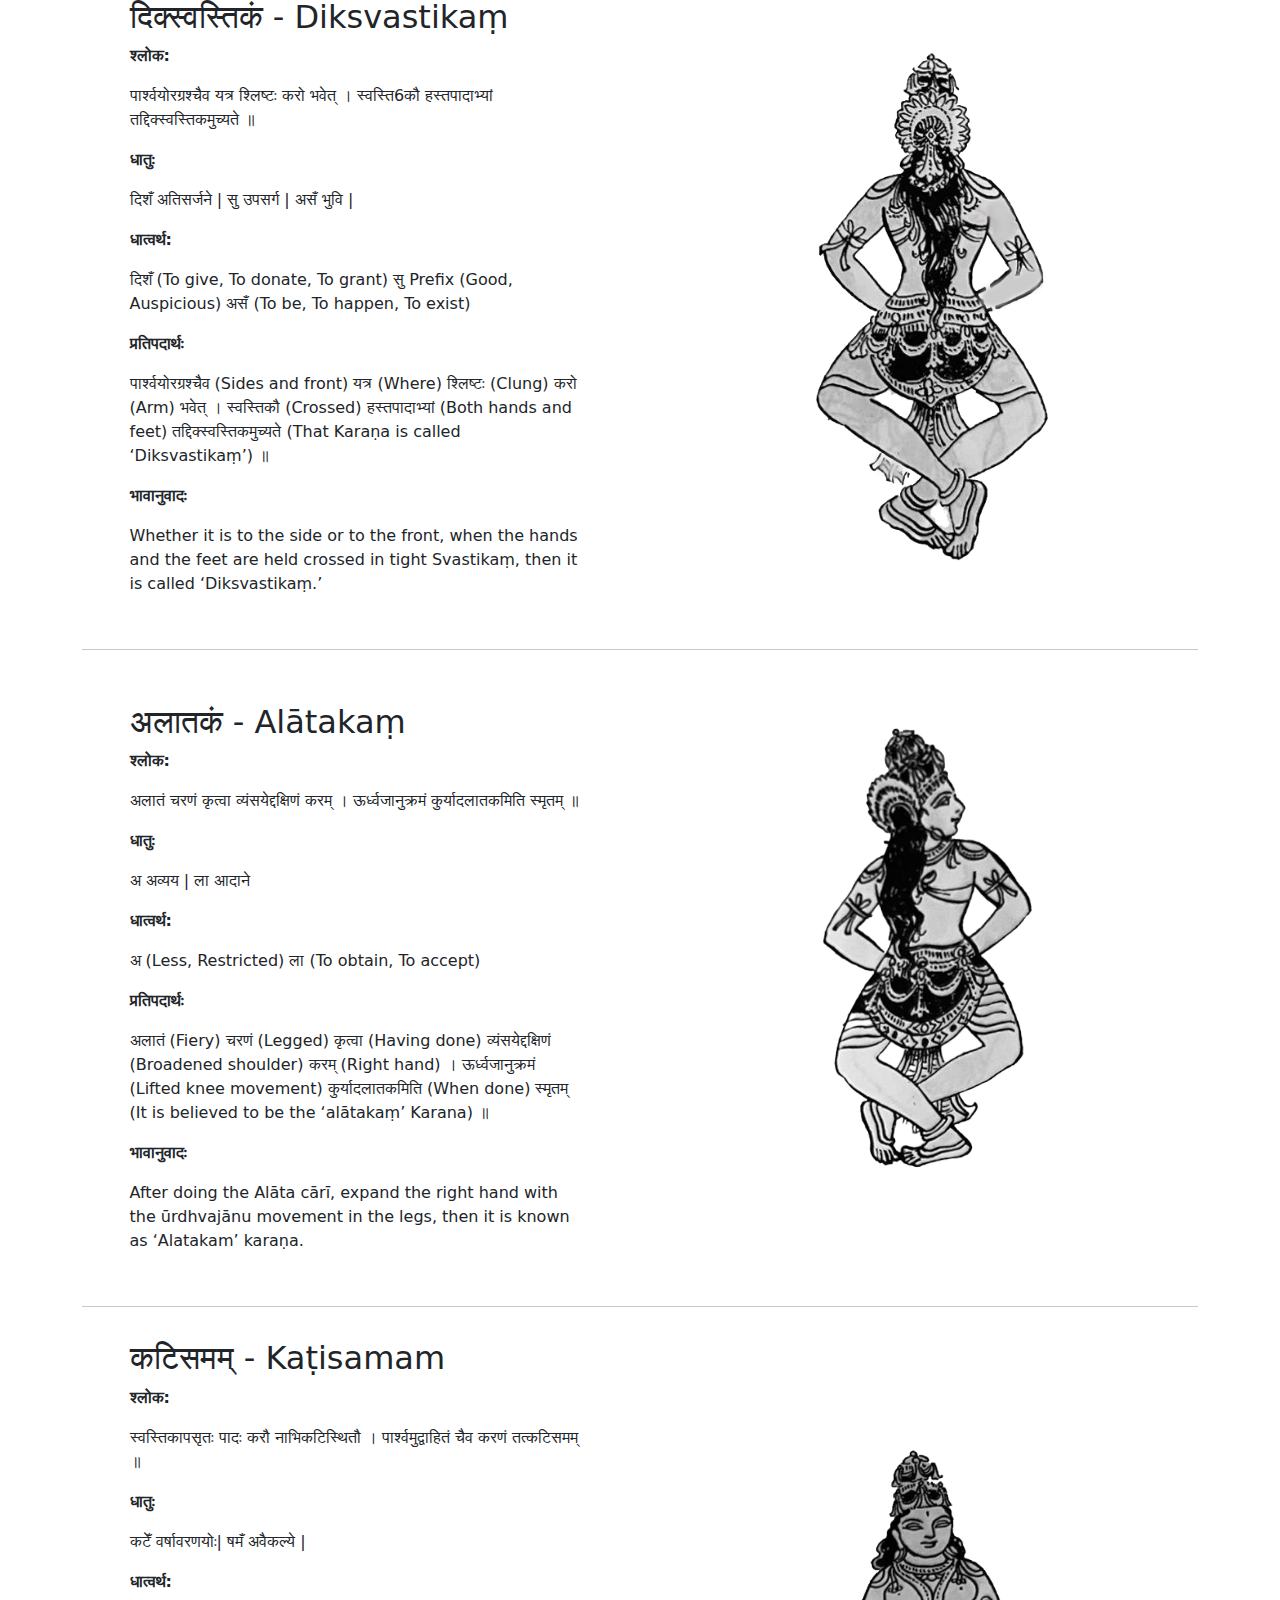
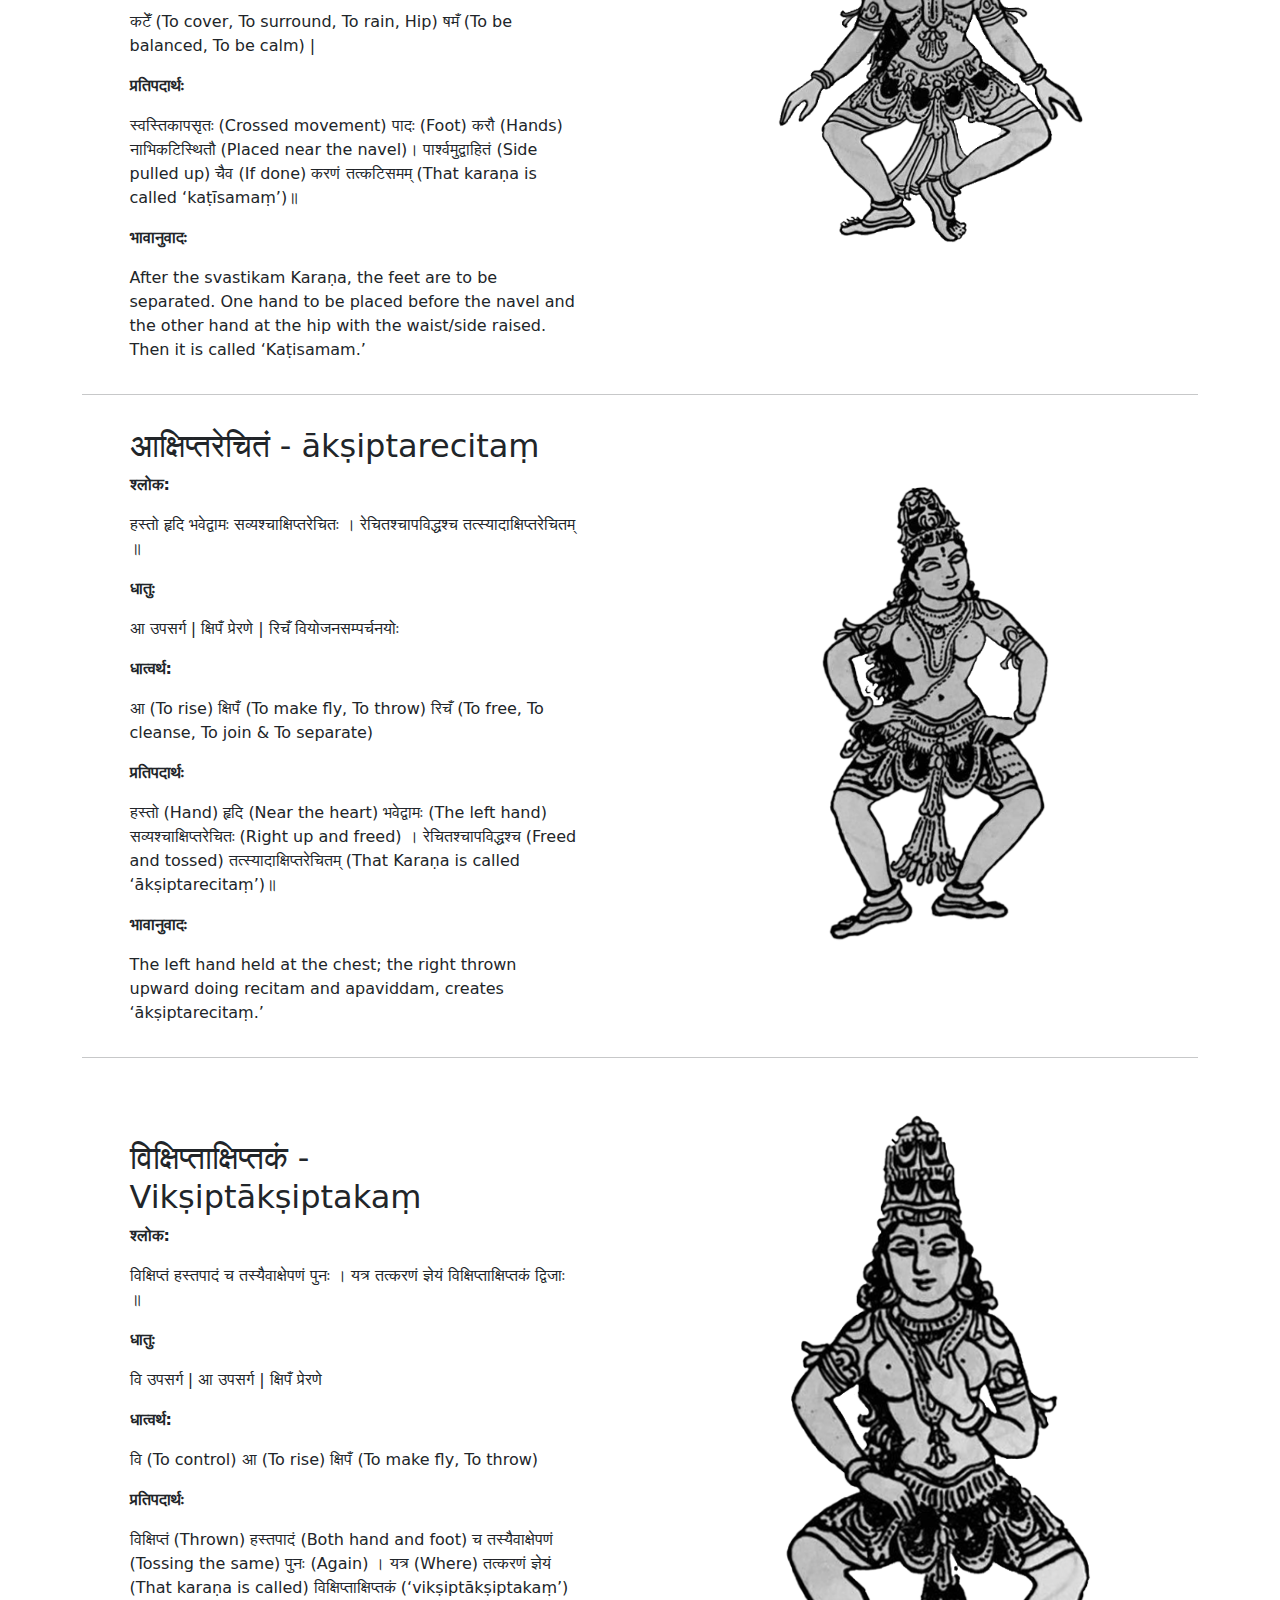
==== commit b5af601d: "edits1" ====
--- a/public/index.html
+++ b/public/index.html
@@ -49,10 +49,10 @@
             <a class="nav-link" href="#about">About the Project</a>
           </li>
           <li class="nav-item">
-            <a class="nav-link" href="#natyashastra">Brief about Natyashastra</a>
+            <a class="nav-link" href="#natyashastra">Brief about Nāṭyaśāstra</a>
           </li>
           <li class="nav-item">
-            <a class="nav-link" href="#karanas">Karanas</a>
+            <a class="nav-link" href="#karanas">Karaṇas</a>
           </li>
           <li class="nav-item">
             <a class="nav-link" href="#contact">Contact</a>
@@ -105,17 +105,16 @@
         
             
             <h1>About Nāṭyaśāstra</h1>
-            <p>प्रणम्य शिरसा देवौ पितामहमहेश्वरौ ।
-नाट्यशास्त्रं प्रवक्श्यामि ब्रह्मणा यदुदाहृतम्॥</p>
-<p>The Nāṭyaśāstra is an encyclopeadic work composed by Sage Bharata 2 millenina ago, to deliver a descriptive work encompassing every detail about the knowledge of nāṭya​, which includes dance, drama, and music. A voluminous work of 6000 couplets is divided into 36 chapters that explain the birth of nāṭya​, the construction of play house, the karaṇa​s, aṅgahāra​s, prosody, instrumental music, types of play, costuming, success of a production, descent of drama on Earth and the like. This classical (mārgi) text of art is often reckoned as the &rsquo;nāṭya veda​.'</p>
-<p>जग्राह पाठ्यमृग्वेदात् साम्भ्यो गीतमेव च।
-यजुर्वेदात् अभिनयान् रसान् अथर्वणादपि॥</p>
-<p>From the text, we shall discuss about tāṇḍava lakśaṇam, precisely the &ldquo;&ldquo;Karaṇas.&ldquo;&ldquo;​</p>
-<p>हस्तपादसमायोगो नृत्तस्य करणं भवेत्।</p>
-<p>आत्मकायसमायोगो नृत्तस्य करणं भवेत्।  - Dr. Padma Subrahmanyam</p>
-<p>पद्मभवसतीं नत्वा वाणीं पद्माख्याम् तु कलौ भुवि।
-अष्टोत्तरशत-भारतीयस्य धातून् वक्तुं यसाम्यहम्॥</p>
+            <blockquote class="text-center">"प्रणम्य शिरसा देवौ पितामहमहेश्वरौ ।
+                नाट्यशास्त्रं प्रवक्श्यामि ब्रह्मणा यदुदाहृतम्॥"</blockquote>
+            <p>The Nāṭyaśāstra is an encyclopeadic work composed by Sage Bharata 2 millenina ago, to deliver a descriptive work encompassing every detail about the knowledge of nāṭya​, which includes dance, drama, and music. A voluminous work of 6000 couplets is divided into 36 chapters that explain the birth of nāṭya​, the construction of play house, the karaṇa​s, aṅgahāra​s, prosody, instrumental music, types of play, costuming, success of a production, descent of drama on Earth and the like. This classical (mārgi) text of art is often reckoned as the &rsquo;nāṭya veda​.'</p>
 
+            <blockquote class="text-center">"जग्राह पाठ्यमृग्वेदात् साम्भ्यो गीतमेव च।
+                यजुर्वेदात् अभिनयान् रसान् अथर्वणादपि॥ "</blockquote>
+                <p class="my-5">From the text, we shall discuss about tāṇḍava lakśaṇam, precisely the "Karaṇas." <p>
+
+                    <blockquote class="text-center">"हस्तपादसमायोगो नृत्तस्य करणं भवेत्। - Bharata Muni"</blockquote>
+                    <blockquote class="text-center">"आत्मकायसमायोगो नृत्तस्य करणं भवेत्।  - Dr. Padma Subrahmanyam"</blockquote>
 
         
     </div>
@@ -123,25 +122,37 @@
 
 <section id="karanas" class="courses px-4">
     <div class="container">
-        <h1 class="text-center">Karanas</h1>
-        
-        <div class="courses__row row justify-content-around align-items-center">
-            <div class="col-lg-5">
-                
-                <p><h2 id="तलपषपपट---talapuṣpapuṭaṃ">तलपुष्पपुटं - Talapuṣpapuṭaṃ</h2>
-<p><strong>श्लोक:</strong></p>
-<p>&ldquo;वामे पुष्पपुटः पार्श्वे पादोऽग्रतलसञ्चरः। 
-तथा च सन्नतं पार्श्वं तलपुष्पपुटं भवेत् ॥&rdquo;</p>
-<p><strong>धातुः</strong></p>
-<p>&ldquo;तलँ प्रतिष्ठायाम् | पुष्पँ विकसने | 
-पुटँ संश्लेषणे&rdquo;</p>
-<p><strong>धात्वर्थ:</strong></p>
-<p>&ldquo;तल् (To establish, To place)<br>
+        <div class="row">
+            <div class="col-12 col-md-8 col-lg-6 mx-auto">
+                <blockquote class="text-center text-dark">"पद्मजातसतीं नत्वा पद्माख्या या कलौ भवा।" <br>"करणार्थान् यते वक्तुं नाट्यस्य प्रतिपत्तये ।।"</blockquote>
+                <div class="row">
+                    <div class="col-8 col-md-6 col-lg-4 ml-auto">
+                        <p class="text-right">- Sharat Prabhath</p>
+                    </div>
+                </div>
+            </div>
+            
+        </div>
+        <h1 class="text-center display-4">Karaṇas</h1>
+        <hr>
+        
+        <div class="courses__row row justify-content-around align-items-center">
+            <div class="col-lg-5">
+                
+                <p><h2 id="1-तलपषपपट---talapuṣpapuṭaṃ">1. तलपुष्पपुटं - Talapuṣpapuṭaṃ</h2>
+<p><strong>श्लोक:</strong></p>
+<p>वामे पुष्पपुटः पार्श्वे पादोऽग्रतलसञ्चरः। 
+तथा च सन्नतं पार्श्वं तलपुष्पपुटं भवेत् ॥</p>
+<p><strong>धातुः</strong></p>
+<p>तलँ प्रतिष्ठायाम् | पुष्पँ विकसने | 
+पुटँ संश्लेषणे</p>
+<p><strong>धात्वर्थ:</strong></p>
+<p>तल् (To establish, To place)<br>
 पुष्पँ (To blossom, To flower)<br>
-पुटँ (To embrace)&rdquo;</p>
-<p><strong>प्रतिपदार्थः</strong></p>
-<p>&ldquo;वामे (To the left) पुष्पपुटः (Hand gesture of holding flowers) पार्श्वे (To the side) पादोऽग्रतलसञ्चरः (The foot should move in agratala) । 
-तथा च (Then) सन्नतं पार्श्वं (Bend to the side) तलपुष्पपुटं भवेत् (&rsquo;talapuṣpapuṭaṃ&rsquo; Karaṇa is achieved) ॥&rdquo;</p>
+पुटँ (To embrace)</p>
+<p><strong>प्रतिपदार्थः</strong></p>
+<p>वामे (To the left) पुष्पपुटः (Hand gesture of holding flowers) पार्श्वे (To the side) पादोऽग्रतलसञ्चरः (The foot should move in agratala) । 
+तथा च (Then) सन्नतं पार्श्वं (Bend to the side) तलपुष्पपुटं भवेत् (&rsquo;talapuṣpapuṭaṃ&rsquo; Karaṇa is achieved) ॥</p>
 <p><strong>भावानुवादः</strong></p>
 <p>This is the first Karaṇa, where the dancer holding flowers in her palms, with a slight bend towards the left, moves doing agratala with the foot to offer the flowers to the deity. This Karaṇa is called &lsquo;Talapushpaputa.&rsquo;</p>
  </p>
@@ -155,15 +166,40 @@
         <div class="courses__row row justify-content-around align-items-center">
             <div class="col-lg-5">
                 
+                <p><h2 id="वरतत---vartitaṃ">वर्तितं - Vartitaṃ</h2>
+<p><strong>श्लोक:</strong></p>
+<p>कुञ्चितौ मणिबन्धौ तु व्यावृत्तपरिवर्तितौ । हस्तौ निपतितौ चोर्वोर्वर्तितं करणं तु तत् ॥</p>
+<p><strong>धातुः</strong></p>
+<p>वृ संवरणे |
+वृतुँ भाषायाम्</p>
+<p><strong>धात्वर्थ:</strong></p>
+<p>वृ (To roll, To surround, To conceal) 
+वृतुँ (To speak, To shine, To roll)</p>
+<p><strong>प्रतिपदार्थः</strong></p>
+<p>कुञ्चितौ (Curved) मणिबन्धौ (Wrist) तु व्यावृत्तपरिवर्तितौ (Rolled backward and forward) । 
+हस्तौ (Hands) निपतितौ (Descended) चोर्वोर्वर्तितं करणं तु तत् (Then, that is called the &lsquo;vartitaṃ&rsquo; Karanam) ॥</p>
+<p><strong>भावानुवादः</strong></p>
+<p>When both hands are rolled backward and forward and suddenly dropped down, then that Karaṇa is called &lsquo;Vartitam&rsquo;</p>
+ </p>
+            </div>
+            <div class="col-lg-5">
+                <img class="img-fluid rounded-3" src="images/Karnas/2.png" alt="1">
+            </div>
+        </div>
+        <hr>
+        
+        <div class="courses__row row justify-content-around align-items-center">
+            <div class="col-lg-5">
+                
                 <p><h2 id="वलतरक---valitorukaṃ">वलितोरुकं - Valitorukaṃ</h2>
 <p><strong>श्लोक:</strong></p>
 <p>शुकतुण्डौ यदा हस्तौ व्यावृत्तपरिवर्तितौ । ऊरु च वलितौ यस्मिन्वलितोरुकमुच्यते ॥</p>
 <p><strong>धातुः</strong></p>
-<p>&ldquo;वलँ संवरणे सञ्चरणे च |
-ऊरु&rdquo;</p>
-<p><strong>धात्वर्थ:</strong></p>
-<p>&ldquo;वलँ (To conceal, To cover, To go, To hide)
-ऊरु (Thigh)&rdquo;</p>
+<p>वलँ संवरणे सञ्चरणे च |
+ऊरु</p>
+<p><strong>धात्वर्थ:</strong></p>
+<p>वलँ (To conceal, To cover, To go, To hide)
+ऊरु (Thigh)</p>
 <p><strong>प्रतिपदार्थः</strong></p>
 <p>शुकतुण्डौ (śukatunḍa hasta of Hand) यदा (When) हस्तौ (Hands) व्यावृत्तपरिवर्तितौ (Rolled backward and forward)  । ऊरु (Thigh) च वलितौ (Moved or concealed) यस्मिन्वलितोरुकमुच्यते (In which Karaṇa, that is called &lsquo;valitorukaṃ&rsquo;) ॥</p>
 <p><strong>भावानुवादः</strong></p>
@@ -171,31 +207,6 @@
  </p>
             </div>
             <div class="col-lg-5">
-                <img class="img-fluid rounded-3" src="images/Karnas/2.png" alt="1">
-            </div>
-        </div>
-        <hr>
-        
-        <div class="courses__row row justify-content-around align-items-center">
-            <div class="col-lg-5">
-                
-                <p><h2 id="वरतत---vartitaṃ">वर्तितं - Vartitaṃ</h2>
-<p><strong>श्लोक:</strong></p>
-<p>कुञ्चितौ मणिबन्धौ तु व्यावृत्तपरिवर्तितौ । हस्तौ निपतितौ चोर्वोर्वर्तितं करणं तु तत् ॥</p>
-<p><strong>धातुः</strong></p>
-<p>&ldquo;वृ संवरणे |
-वृतुँ भाषायाम्&rdquo;</p>
-<p><strong>धात्वर्थ:</strong></p>
-<p>&ldquo;वृ (To roll, To surround, To conceal) 
-वृतुँ (To speak, To shine, To roll)&rdquo;</p>
-<p><strong>प्रतिपदार्थः</strong></p>
-<p>&ldquo;कुञ्चितौ (Curved) मणिबन्धौ (Wrist) तु व्यावृत्तपरिवर्तितौ (Rolled backward and forward) । 
-हस्तौ (Hands) निपतितौ (Descended) चोर्वोर्वर्तितं करणं तु तत् (Then, that is called the &lsquo;vartitaṃ&rsquo; Karanam) ॥&rdquo;</p>
-<p><strong>भावानुवादः</strong></p>
-<p>When both hands are rolled backward and forward and suddenly dropped down, then that Karaṇa is called &lsquo;Vartitam&rsquo;</p>
- </p>
-            </div>
-            <div class="col-lg-5">
                 <img class="img-fluid rounded-3" src="images/Karnas/3.png" alt="1">
             </div>
         </div>
@@ -208,14 +219,14 @@
 <p><strong>श्लोक:</strong></p>
 <p>आवर्त्य शुकतुण्डाख्यमूरुपृष्ठे निपातयेत् । वामहस्तश्च वक्षःस्थोऽप्यपविद्धं तु तद्भवेत् ॥</p>
 <p><strong>धातुः</strong></p>
-<p>&ldquo;अप उपसर्गः |
-व्यधँ ताडने &quot;</p>
-<p><strong>धात्वर्थ:</strong></p>
-<p>&ldquo;अप Prefix (To move away from)
-व्यधँ (To strike, To poke)&rdquo;</p>
-<p><strong>प्रतिपदार्थः</strong></p>
-<p>&ldquo;आवर्त्य (Revolving) शुकतुण्डाख्यमूरुपृष्ठे (With śukatuṇḍa hands to the back of the thigh) निपातयेत् (Coming down) । 
-वामहस्तश्च (Left hand) वक्षः (Chest) स्थोऽप्यपविद्धं तु तद्भवेत् (This forms the &lsquo;apaviddhaṃ&rsquo; Karana) ॥&rdquo;</p>
+<p>अप उपसर्गः |
+व्यधँ ताडने</p>
+<p><strong>धात्वर्थ:</strong></p>
+<p>अप Prefix (To move away from)
+व्यधँ (To strike, To poke)</p>
+<p><strong>प्रतिपदार्थः</strong></p>
+<p>आवर्त्य (Revolving) शुकतुण्डाख्यमूरुपृष्ठे (With śukatuṇḍa hands to the back of the thigh) निपातयेत् (Coming down) । 
+वामहस्तश्च (Left hand) वक्षः (Chest) स्थोऽप्यपविद्धं तु तद्भवेत् (This forms the &lsquo;apaviddhaṃ&rsquo; Karana) ॥</p>
 <p><strong>भावानुवादः</strong></p>
 <p>The right hand with śukatuṇḍa gesture raised and dropped at the back of right thigh, with the left hand placed near the chest and the same repeated with left hand too can be called &lsquo;Apaviddhaṃ.&rsquo;</p>
  </p>
@@ -233,14 +244,14 @@
 <p><strong>श्लोक:</strong></p>
 <p>Samanakhaṃ - ## समनखं - Samanakhaṃ</p>
 <p><strong>धातुः</strong></p>
-<p>&ldquo;षमँ अवैकल्ये |
-णहँ बन्धने&rdquo;</p>
-<p><strong>धात्वर्थ:</strong></p>
-<p>&ldquo;षमँ (To be balanced, To be calm) 
-नख (Toe Nail, To tie)&rdquo;</p>
-<p><strong>प्रतिपदार्थः</strong></p>
-<p>&ldquo;श्लिष्टौ (Adhere to) समनखौ (Nails in the same line) पदौ (Feet) करौ (Hands) चापि (Too) प्रलम्बितौ (Suspended) । 
-देहः (Body) स्वाभाविको (Natural) यत्र (Where) भवेत्समनखं तु तत् (Happens the Karana &lsquo;Samanakhaṃ&rsquo;)॥&rdquo;</p>
+<p>षमँ अवैकल्ये |
+णहँ बन्धने</p>
+<p><strong>धात्वर्थ:</strong></p>
+<p>षमँ (To be balanced, To be calm) 
+नख (Toe Nail, To tie)</p>
+<p><strong>प्रतिपदार्थः</strong></p>
+<p>श्लिष्टौ (Adhere to) समनखौ (Nails in the same line) पदौ (Feet) करौ (Hands) चापि (Too) प्रलम्बितौ (Suspended) । 
+देहः (Body) स्वाभाविको (Natural) यत्र (Where) भवेत्समनखं तु तत् (Happens the Karana &lsquo;Samanakhaṃ&rsquo;)॥</p>
 <p><strong>भावानुवादः</strong></p>
 <p>When both feet are placed evenly next to each other, touching the big toe nails; with the hands held naturally hanging down beside the thighs, that Karaṇa is called &lsquo;Samanakhaṃ.&rsquo;</p>
  </p>
@@ -258,13 +269,13 @@
 <p><strong>श्लोक:</strong></p>
 <p>पताकाञ्जलि वक्षःस्थं प्रसारित शिरोधरम् । निहञ्चितांसकूटं च तल्लीनं करणं स्मृतम् ॥</p>
 <p><strong>धातुः</strong></p>
-<p>&ldquo;सु उपसर्ग | असँ भुवि |
-रिचँ वियोजनसम्पर्चनयोः&rdquo;</p>
-<p><strong>धात्वर्थ:</strong></p>
-<p>&ldquo;सु Prefix (Good, auspicious) | असँ (To be, To happen, To exist) |
-रिचँ (To free, To cleanse, To join &amp; To separate)&rdquo;</p>
-<p><strong>प्रतिपदार्थः</strong></p>
-<p>&ldquo;पताकाञ्जलि (Hand in patāka and anñjali) वक्षःस्थं (On the chest) प्रसारितशिरोधरम् (Stretched neck) । निहञ्चितांसकूटं (The shoulder bent) च तल्लीनं करणं स्मृतम् (That Karaṇa is called &rsquo;līnaṃ&rsquo;) &quot;</p>
+<p>सु उपसर्ग | असँ भुवि |
+रिचँ वियोजनसम्पर्चनयोः</p>
+<p><strong>धात्वर्थ:</strong></p>
+<p>सु Prefix (Good, auspicious) | असँ (To be, To happen, To exist) |
+रिचँ (To free, To cleanse, To join &amp; To separate)</p>
+<p><strong>प्रतिपदार्थः</strong></p>
+<p>पताकाञ्जलि (Hand in patāka and anñjali) वक्षःस्थं (On the chest) प्रसारितशिरोधरम् (Stretched neck) । निहञ्चितांसकूटं (The shoulder bent) च तल्लीनं करणं स्मृतम् (That Karaṇa is called &rsquo;līnaṃ')</p>
 <p><strong>भावानुवादः</strong></p>
 <p>The &lsquo;Līnaṃ&rsquo; is remembered as a karana where the hands in patāka and anñjali gesture are held in front of the chest with the head bowed and the shoulders bent in respect.</p>
  </p>
@@ -282,11 +293,11 @@
 <p><strong>श्लोक:</strong></p>
 <p>स्वस्तिकौ रेचिताविद्धौ विश्लिष्टौ कटिसंश्रितौ । यत्र तत्करणं ज्ञेयं बुधैः स्वस्तिकरेचितम् ॥</p>
 <p><strong>धातुः</strong></p>
-<p>&ldquo;सु उपसर्ग | असँ भुवि |
-रिचँ वियोजनसम्पर्चनयोः|&rdquo;</p>
-<p><strong>धात्वर्थ:</strong></p>
-<p>&ldquo;सु Prefix (Good, auspicious) | असँ (To be, To happen, To exist) |
-रिचँ (To free, To cleanse, To join &amp; To separate)&rdquo;</p>
+<p>सु उपसर्ग | असँ भुवि |
+रिचँ वियोजनसम्पर्चनयोः|</p>
+<p><strong>धात्वर्थ:</strong></p>
+<p>सु Prefix (Good, auspicious) | असँ (To be, To happen, To exist) |
+रिचँ (To free, To cleanse, To join &amp; To separate)</p>
 <p><strong>प्रतिपदार्थः</strong></p>
 <p>स्वस्तिकौ (Crossing) रेचिताविद्धौ (Crooked - Movements of hands) विश्लिष्टौ (Separated) कटिसंश्रितौ (Supported by the hip) । यत्र तत्करणं ज्ञेयं बुधैः स्वस्तिकरेचितम् (Where those movements are done, then such a Karaṇ is called &lsquo;svastikarecitam&rsquo; by the learned ॥</p>
 <p><strong>भावानुवादः</strong></p>
@@ -306,11 +317,11 @@
 <p><strong>श्लोक:</strong></p>
 <p>स्वस्तिकौ तु करौ कृत्वा प्राङ्गमुखोर्ध्वतलौ समौ । तथा च मण्डलं स्थानं मण्डलस्वस्तिकं तु तत् ॥</p>
 <p><strong>धातुः</strong></p>
-<p>&ldquo;मडिँ विभाजने | मडिँ भूषायाम् |
-सु उपसर्ग | असँ भुवि |&rdquo;</p>
-<p><strong>धात्वर्थ:</strong></p>
-<p>&ldquo;मडिँ (To divide, To decorate) | 
-सु Prefix (Good, auspicious) | असँ (To be, To happen, To exist)&rdquo;</p>
+<p>मडिँ विभाजने | मडिँ भूषायाम् |
+सु उपसर्ग | असँ भुवि |</p>
+<p><strong>धात्वर्थ:</strong></p>
+<p>मडिँ (To divide, To decorate) | 
+सु Prefix (Good, auspicious) | असँ (To be, To happen, To exist)</p>
 <p><strong>प्रतिपदार्थः</strong></p>
 <p>स्वस्तिकौ (Crossed) तु करौ (Hands) कृत्वा (Having done) प्राङ्गमुखोर्ध्वतलौ (Later, the hands moved upward and moved to unite) समौ (Same or equal) । तथा च मण्डलं स्थानं (Then, the body in Mandala position) मण्डलस्वस्तिकं तु तत् (That is called the &lsquo;maṇḍalasvastikaṃ&rsquo; Karaṇa) ॥</p>
 <p><strong>भावानुवादः</strong></p>
@@ -330,11 +341,11 @@
 <p><strong>श्लोक:</strong></p>
 <p>निकुट्टितौ यदा हस्तौ स्वबाहुशिरसोऽन्तरे । पादौ निकुट्टितौ चैव ज्ञेयं तत्तु निकुट्टकम् ॥</p>
 <p><strong>धातुः</strong></p>
-<p>&ldquo;नि उपसर्ग​
-कुट्टँ छेदनभर्त्सनयोः&rdquo;</p>
-<p><strong>धात्वर्थ:</strong></p>
-<p>&ldquo;नि prefix (In, definite) |
-कुट्टँ (To split, To cut, To criticize)&rdquo;</p>
+<p>नि उपसर्ग​
+कुट्टँ छेदनभर्त्सनयोः</p>
+<p><strong>धात्वर्थ:</strong></p>
+<p>नि prefix (In, definite) |
+कुट्टँ (To split, To cut, To criticize)</p>
 <p><strong>प्रतिपदार्थः</strong></p>
 <p>निकुट्टितौ (To cut or to pound) यदा (When) हस्तौ (Hands) स्वबाहुशिरसोऽन्तरे (Between the head and the arm) । पादौ (Feet) निकुट्टितौ (Pounding) चैव ज्ञेयं तत्तु निकुट्टकम् (That is when the Karaṇa is called &lsquo;Nikuṭṭakam&rsquo;) ॥</p>
 <p><strong>भावानुवादः</strong></p>
@@ -356,9 +367,9 @@
 <p><strong>धातुः</strong></p>
 <p>नि उपसर्ग​ | कुट्टँ छेदनभर्त्सनयोः</p>
 <p><strong>धात्वर्थ:</strong></p>
-<p>&ldquo;अर्ध (Half)
+<p>अर्ध (Half)
 नि prefix (In, definite) 
-कुट्टँ (To split, To cut, To criticize)&rdquo;</p>
+कुट्टँ (To split, To cut, To criticize)</p>
 <p><strong>प्रतिपदार्थः</strong></p>
 <p>अञ्चितं (Bent) बाहुशिरसि (Between the head and shoulder) हस्तस्त्वभिमुखाङ्गुलिः (The finger facing the face) । निकुट्टितार्धयोगेने (Creating the half nikuṭṭakam) भवेदर्धनिकुट्टकम् (created the Karaṇa &lsquo;Ardhanikuṭṭakam&rsquo;) ॥</p>
 <p><strong>भावानुवादः</strong></p>
@@ -378,11 +389,11 @@
 <p><strong>श्लोक:</strong></p>
 <p>पर्यायशः कटिश्च्छिन्ना बाह्वोः शिरसि पल्लवौ । पुनःपुनश्च करणं कटिच्छिनं तु तद्भवेत् ॥</p>
 <p><strong>धातुः</strong></p>
-<p>&ldquo;कटेँ वर्षावरणयोः
-छिदिँर् द्वैधीकरणे&rdquo;</p>
-<p><strong>धात्वर्थ:</strong></p>
-<p>&ldquo;कटेँ (To cover, To surround, To rain, Hip)
-छिन्नं (To grind, To cut)&rdquo;</p>
+<p>कटेँ वर्षावरणयोः
+छिदिँर् द्वैधीकरणे</p>
+<p><strong>धात्वर्थ:</strong></p>
+<p>कटेँ (To cover, To surround, To rain, Hip)
+छिन्नं (To grind, To cut)</p>
 <p><strong>प्रतिपदार्थः</strong></p>
 <p>पर्यायशः (In succession) कटिश्च्छिन्ना (The movement of waist) बाह्वोः (Hands) शिरसि (Near the head) पल्लवौ (Position of hand) । पुनःपुनश्च (Again and again or alternatively) करणं कटिच्छिनं तु तद्भवेत् (Creates the Karaṇa &lsquo;kaṭicchinnaṃ&rsquo;) ॥</p>
 <p><strong>भावानुवादः</strong></p>
@@ -404,8 +415,8 @@
 <p><strong>धातुः</strong></p>
 <p>रिचँ वियोजनसम्पर्चनयोः</p>
 <p><strong>धात्वर्थ:</strong></p>
-<p>&ldquo;अर्ध (Half)
-रिचँ (To free, To cleanse, To join &amp; To separate)&rdquo;</p>
+<p>अर्ध (Half)
+रिचँ (To free, To cleanse, To join &amp; To separate)</p>
 <p><strong>प्रतिपदार्थः</strong></p>
 <p>अपविद्धकरः (The arm sent away) सूच्या (Pointed) पादश्चैव (Feet) निकुट्टितः (Pounding) । संन्नतं (Bent position) यत्र (Where) पार्श्वं (At the sides) च तद्भवेद​र्धरेचितम् (That creates the Karaṇa &lsquo;Ardharecitaṃ&rsquo;) ॥</p>
 <p><strong>भावानुवादः</strong></p>
@@ -425,11 +436,11 @@
 <p><strong>श्लोक:</strong></p>
 <p>स्वस्तिकौ चरणौ यत्र करौ वक्षसि रेचितौ । निकुञ्चितं तथा वक्षो वक्षस्स्वस्तिकमेव तत् ॥</p>
 <p><strong>धातुः</strong></p>
-<p>&ldquo;वचँ परिभाषणे |
-सु उपसर्ग | असँ भुवि &quot;</p>
-<p><strong>धात्वर्थ:</strong></p>
-<p>&ldquo;वचँ (To communicate, To speak) वक्षः (Chest)
-सु Prefix (Good, auspicious) असँ (To be, To happen, To exist)&rdquo;</p>
+<p>वचँ परिभाषणे |
+सु उपसर्ग | असँ भुवि</p>
+<p><strong>धात्वर्थ:</strong></p>
+<p>वचँ (To communicate, To speak) वक्षः (Chest)
+सु Prefix (Good, auspicious) असँ (To be, To happen, To exist)</p>
 <p><strong>प्रतिपदार्थः</strong></p>
 <p>स्वस्तिकौ (Crossed) चरणौ (Feet) यत्र (Where) करौ (Arms) वक्षसि (Near the chest) रेचितौ (Freed) । निकुञ्चितं (Contracted) तथा (Thus) वक्षो (Chest) वक्षस्स्वस्तिकमेव तत् (That Karaṇa is &lsquo;vakṣaḥsvastikaṃ&rsquo;) ॥</p>
 <p><strong>भावानुवादः</strong></p>
@@ -449,14 +460,14 @@
 <p><strong>श्लोक:</strong></p>
 <p>अञ्चितेन तु पादेन रेचितौ तु करौ यदा । उन्मत्तं करणं तत्तु विज्ञेयं नृत्यकोविदैः ॥</p>
 <p><strong>धातुः</strong></p>
-<p>&ldquo;उत् अव्यय प्रश्ने वितर्के च |
-मदीँ हर्षे ग्लेपने च&rdquo;</p>
-<p><strong>धात्वर्थ:</strong></p>
-<p>&ldquo;उत् (To question, To frivolously question)
-मदीँ (To be intoxicated, To be happy)&rdquo;</p>
-<p><strong>प्रतिपदार्थः</strong></p>
-<p>&ldquo;उत् (To question, To frivolously question)
-मदीँ (To be intoxicated, To be happy)&rdquo;</p>
+<p>उत् अव्यय प्रश्ने वितर्के च |
+मदीँ हर्षे ग्लेपने च</p>
+<p><strong>धात्वर्थ:</strong></p>
+<p>उत् (To question, To frivolously question)
+मदीँ (To be intoxicated, To be happy)</p>
+<p><strong>प्रतिपदार्थः</strong></p>
+<p>उत् (To question, To frivolously question)
+मदीँ (To be intoxicated, To be happy)</p>
 <p><strong>भावानुवादः</strong></p>
 <p>With bent foot when the extended hands do the recitam, then the Karaṇa is called &lsquo;Unmataṃ&rsquo; by the experts in dance.</p>
  </p>
@@ -496,11 +507,11 @@
 <p><strong>श्लोक:</strong></p>
 <p>विक्षिप्ताक्षिप्तबाहुभ्यां स्वस्तिकौ चरणौ यदा | अपक्रान्तार्धसूचीभ्यां तत्पृष्ठस्वस्तिकं भवेत् ॥</p>
 <p><strong>धातुः</strong></p>
-<p>&ldquo;पृषुँ सेचनहिंसासङ्क्लेशनेषु |
-सु उपसर्ग | असँ भुवि |&rdquo;</p>
-<p><strong>धात्वर्थ:</strong></p>
-<p>&ldquo;पृषुँ (To sprinkle, To hurt)
-सु Prefix (Good, Auspicious) असँ (To be, To happen, To exist)&rdquo;</p>
+<p>पृषुँ सेचनहिंसासङ्क्लेशनेषु |
+सु उपसर्ग | असँ भुवि |</p>
+<p><strong>धात्वर्थ:</strong></p>
+<p>पृषुँ (To sprinkle, To hurt)
+सु Prefix (Good, Auspicious) असँ (To be, To happen, To exist)</p>
 <p><strong>प्रतिपदार्थः</strong></p>
 <p>विक्षिप्ताक्षिप्तबाहुभ्यां (Arms casted and withdrawn back with rotation) स्वस्तिकौ (Crossed) चरणौ (Feet ) यदा (When) अपक्रान्तार्धसूचिभ्यां (Pointed away)  तत्पृष्ठस्वस्तिकं (That Karaṇa &lsquo;Pṛṣṭhasvastikaṃ&rsquo;) भवेत् (Created) ॥</p>
 <p><strong>भावानुवादः</strong></p>
@@ -520,11 +531,11 @@
 <p><strong>श्लोक:</strong></p>
 <p>पार्श्वयोरग्रश्चैव यत्र श्लिष्टः करो भवेत् । स्वस्ति6कौ हस्तपादाभ्यां तद्दिक्स्वस्तिकमुच्यते ॥</p>
 <p><strong>धातुः</strong></p>
-<p>&ldquo;दिशँ अतिसर्जने |
-सु उपसर्ग | असँ भुवि |&rdquo;</p>
-<p><strong>धात्वर्थ:</strong></p>
-<p>&ldquo;दिशँ (To give, To donate, To grant)
-सु Prefix (Good, Auspicious) असँ (To be, To happen, To exist)&rdquo;</p>
+<p>दिशँ अतिसर्जने |
+सु उपसर्ग | असँ भुवि |</p>
+<p><strong>धात्वर्थ:</strong></p>
+<p>दिशँ (To give, To donate, To grant)
+सु Prefix (Good, Auspicious) असँ (To be, To happen, To exist)</p>
 <p><strong>प्रतिपदार्थः</strong></p>
 <p>पार्श्वयोरग्रश्चैव (Sides and front) यत्र (Where) श्लिष्टः (Clung) करो (Arm) भवेत् । स्वस्तिकौ (Crossed) हस्तपादाभ्यां (Both hands and feet) तद्दिक्स्वस्तिकमुच्यते (That Karaṇa is called &lsquo;Diksvastikaṃ&rsquo;) ॥</p>
 <p><strong>भावानुवादः</strong></p>
@@ -544,11 +555,11 @@
 <p><strong>श्लोक:</strong></p>
 <p>अलातं चरणं कृत्वा व्यंसयेद्दक्षिणं करम् । ऊर्ध्वजानुक्रमं कुर्यादलातकमिति स्मृतम् ॥</p>
 <p><strong>धातुः</strong></p>
-<p>&ldquo;अ अव्यय​ |
-ला आदाने&rdquo;</p>
-<p><strong>धात्वर्थ:</strong></p>
-<p>&ldquo;अ (Less, Restricted)
-ला (To obtain, To accept)&rdquo;</p>
+<p>अ अव्यय​ |
+ला आदाने</p>
+<p><strong>धात्वर्थ:</strong></p>
+<p>अ (Less, Restricted)
+ला (To obtain, To accept)</p>
 <p><strong>प्रतिपदार्थः</strong></p>
 <p>अलातं (Fiery) चरणं (Legged) कृत्वा (Having done) व्यंसयेद्दक्षिणं (Broadened shoulder) करम् (Right hand) । ऊर्ध्वजानुक्रमं (Lifted knee movement) कुर्यादलातकमिति (When done) स्मृतम् (It is believed to be the &lsquo;alātakaṃ&rsquo; Karana) ॥</p>
 <p><strong>भावानुवादः</strong></p>
@@ -568,11 +579,11 @@
 <p><strong>श्लोक:</strong></p>
 <p>स्वस्तिकापसृतः पादः करौ नाभिकटिस्थितौ । पार्श्वमुद्वाहितं चैव करणं तत्कटिसमम् ॥</p>
 <p><strong>धातुः</strong></p>
-<p>&ldquo;कटेँ वर्षावरणयोः|
-षमँ अवैकल्ये |&rdquo;</p>
-<p><strong>धात्वर्थ:</strong></p>
-<p>&ldquo;कटेँ (To cover, To surround, To rain, Hip)
-षमँ (To be balanced, To be calm) |&rdquo;</p>
+<p>कटेँ वर्षावरणयोः|
+षमँ अवैकल्ये |</p>
+<p><strong>धात्वर्थ:</strong></p>
+<p>कटेँ (To cover, To surround, To rain, Hip)
+षमँ (To be balanced, To be calm) |</p>
 <p><strong>प्रतिपदार्थः</strong></p>
 <p>स्वस्तिकापसृतः (Crossed movement) पादः (Foot) करौ (Hands) नाभिकटिस्थितौ (Placed near the navel)। पार्श्वमुद्वाहितं (Side pulled up) चैव (If done) करणं तत्कटिसमम् (That karaṇa is called &lsquo;kaṭīsamaṃ&rsquo;)॥</p>
 <p><strong>भावानुवादः</strong></p>
@@ -592,13 +603,13 @@
 <p><strong>श्लोक:</strong></p>
 <p>हस्तो हृदि भवेद्वामः सव्यश्चाक्षिप्तरेचितः । रेचितश्चापविद्धश्च तत्स्यादाक्षिप्तरेचितम् ॥</p>
 <p><strong>धातुः</strong></p>
-<p>&ldquo;आ उपसर्ग​ |
+<p>आ उपसर्ग​ |
 क्षिपँ प्रेरणे |
-रिचँ वियोजनसम्पर्चनयोः&rdquo;</p>
-<p><strong>धात्वर्थ:</strong></p>
-<p>&ldquo;आ (To rise)
+रिचँ वियोजनसम्पर्चनयोः</p>
+<p><strong>धात्वर्थ:</strong></p>
+<p>आ (To rise)
 क्षिपँ (To make fly, To throw)
-रिचँ (To free, To cleanse, To join &amp; To separate)&rdquo;</p>
+रिचँ (To free, To cleanse, To join &amp; To separate)</p>
 <p><strong>प्रतिपदार्थः</strong></p>
 <p>हस्तो (Hand) हृदि (Near the heart) भवेद्वामः (The left hand) सव्यश्चाक्षिप्तरेचितः (Right up and freed) । रेचितश्चापविद्धश्च (Freed and tossed) तत्स्यादाक्षिप्तरेचितम् (That Karaṇa is called &lsquo;ākṣiptarecitaṃ&rsquo;)॥</p>
 <p><strong>भावानुवादः</strong></p>
@@ -618,13 +629,13 @@
 <p><strong>श्लोक:</strong></p>
 <p>विक्षिप्तं हस्तपादं च तस्यैवाक्षेपणं पुनः । यत्र तत्करणं ज्ञेयं विक्षिप्ताक्षिप्तकं द्विजाः ॥</p>
 <p><strong>धातुः</strong></p>
-<p>&ldquo;वि उपसर्ग​ |
+<p>वि उपसर्ग​ |
 आ उपसर्ग​ |
-क्षिपँ प्रेरणे&rdquo;</p>
-<p><strong>धात्वर्थ:</strong></p>
-<p>&ldquo;वि (To control)
+क्षिपँ प्रेरणे</p>
+<p><strong>धात्वर्थ:</strong></p>
+<p>वि (To control)
 आ (To rise)
-क्षिपँ (To make fly, To throw)&rdquo;</p>
+क्षिपँ (To make fly, To throw)</p>
 <p><strong>प्रतिपदार्थः</strong></p>
 <p>विक्षिप्तं (Thrown) हस्तपादं (Both hand and foot) च तस्यैवाक्षेपणं (Tossing the same) पुनः (Again) । यत्र (Where) तत्करणं ज्ञेयं (That karaṇa is called) विक्षिप्ताक्षिप्तकं (&lsquo;vikṣiptākṣiptakaṃ&rsquo;) द्विजाः (From the learned ones) ॥</p>
 <p><strong>भावानुवादः</strong></p>
@@ -646,8 +657,8 @@
 <p><strong>धातुः</strong></p>
 <p>सु उपसर्ग | असँ भुवि</p>
 <p><strong>धात्वर्थ:</strong></p>
-<p>&ldquo;अर्ध (Half)
-सु Prefix (Good, auspicious) असँ (To be, To happen, To exist)&rdquo;</p>
+<p>अर्ध (Half)
+सु Prefix (Good, auspicious) असँ (To be, To happen, To exist)</p>
 <p><strong>प्रतिपदार्थः</strong></p>
 <p>स्वस्तिकौ (Crossed) चरणौ (Feet) कृत्वा (Having done) करिहस्तं (Elephant movement or कटिहस्तम् -hand on the waist) च दक्षिणम् (By the right hand) । वक्षस्थाने (Near the chest) तथा (Thus) वाममर्धस्वस्तिकमादिशेत् (Left hand indicating &lsquo;ardhasvastikaṃ&rsquo;) ॥</p>
 <p><strong>भावानुवादः</strong></p>
@@ -689,13 +700,13 @@
 <p><strong>श्लोक:</strong></p>
 <p>कुञ्चितं पादमुत्क्षिप्य त्र्यश्रमूरुं विवर्तयेत् । कटिजानुविवर्ताच्च भुजङ्गत्रासितं भवेत् ॥</p>
 <p><strong>धातुः</strong></p>
-<p>&ldquo;भुजोँ कौटिल्ये |
+<p>भुजोँ कौटिल्ये |
 गमॢँ गतौ |
-त्रसीँ उद्वेगे&rdquo;</p>
-<p><strong>धात्वर्थ:</strong></p>
-<p>&ldquo;भुजोँ (To bend, To curve, To be crooked)
+त्रसीँ उद्वेगे</p>
+<p><strong>धात्वर्थ:</strong></p>
+<p>भुजोँ (To bend, To curve, To be crooked)
 गमॢँ (To go, To move)
-त्रसीँ (To frighten, To fear, To cause pain)&rdquo;</p>
+त्रसीँ (To frighten, To fear, To cause pain)</p>
 <p><strong>प्रतिपदार्थः</strong></p>
 <p>कुञ्चितं (Crookedly curved) पादमुत्क्षिप्य (Foot being lifted) त्र्यश्रमूरुं विवर्तयेत् (Triangularly the thighs are turned) । कटिजानुविवर्ताच्च (The hip, knee too turn) भुजङ्गत्रासितं भवेत् (The Karaṇa &lsquo;Bhujaṅgatrāsitaṃ&rsquo; is achieved) ॥</p>
 <p><strong>भावानुवादः</strong></p>
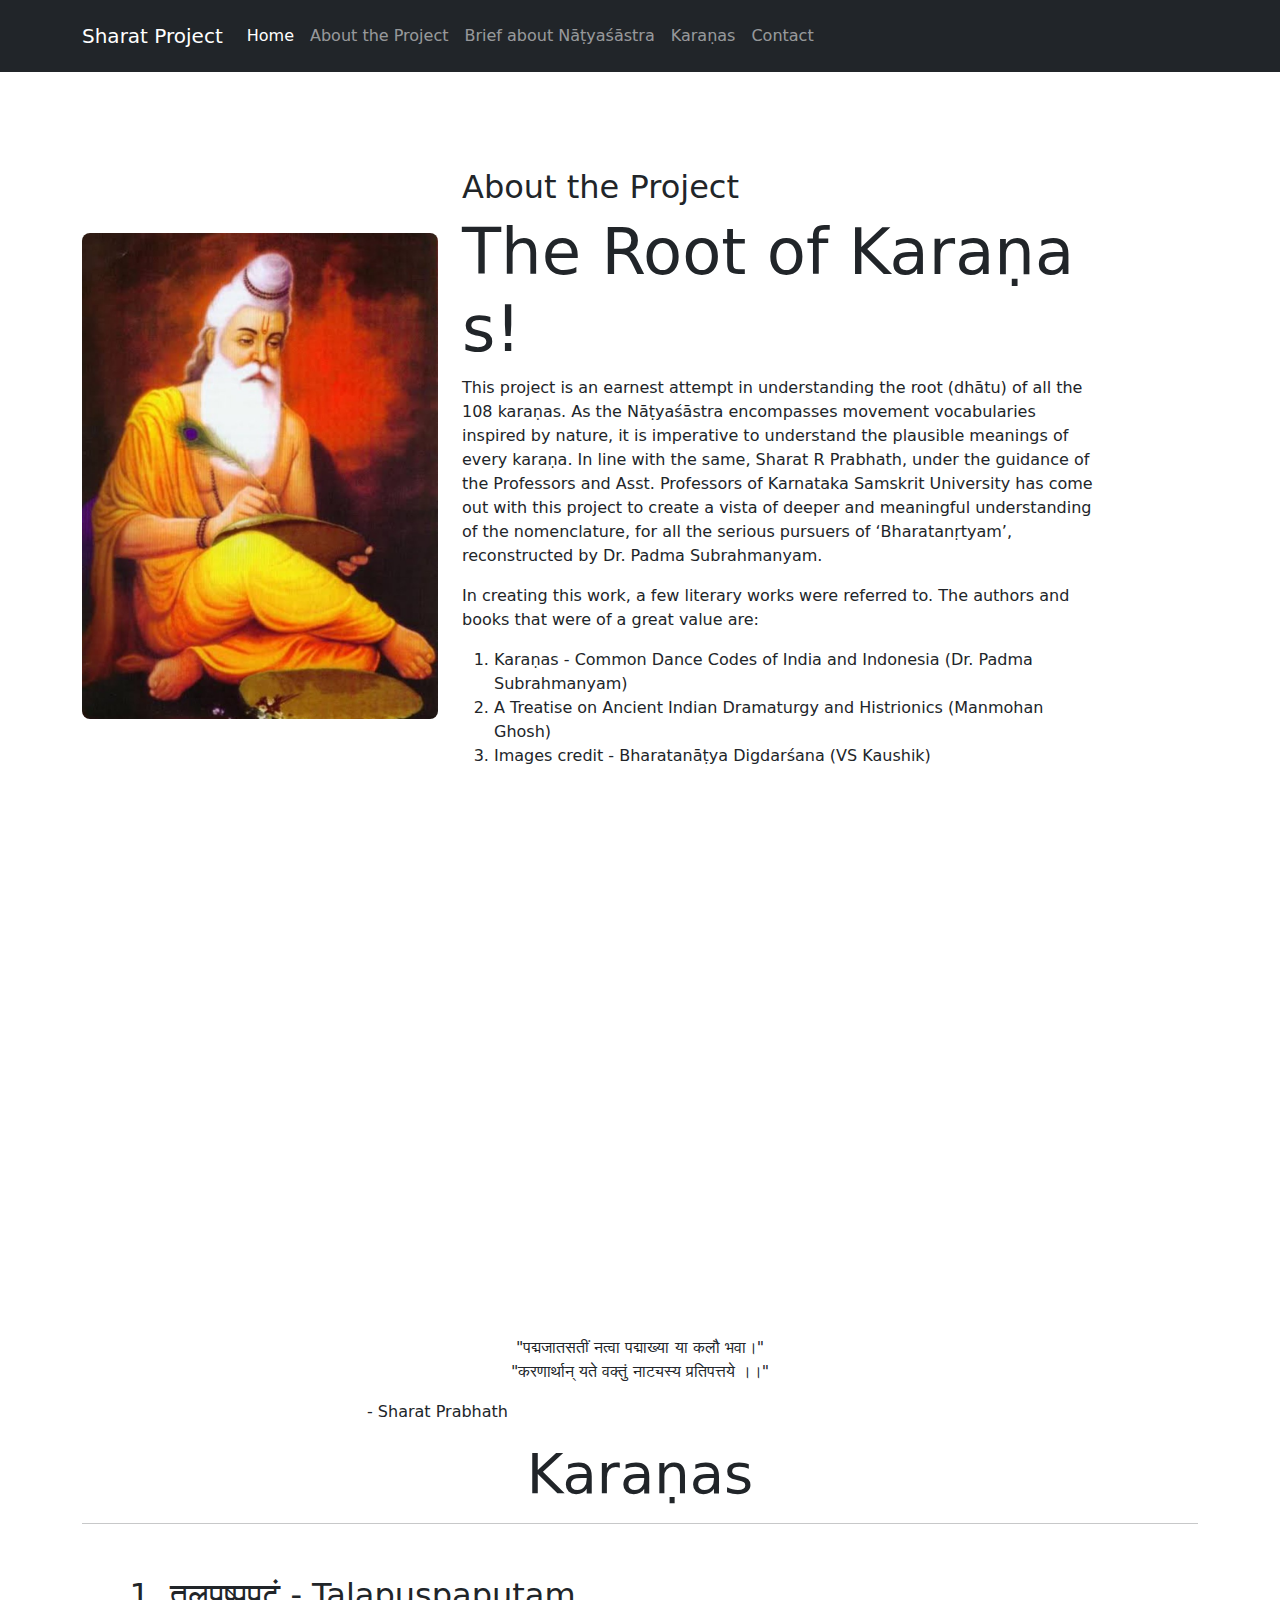
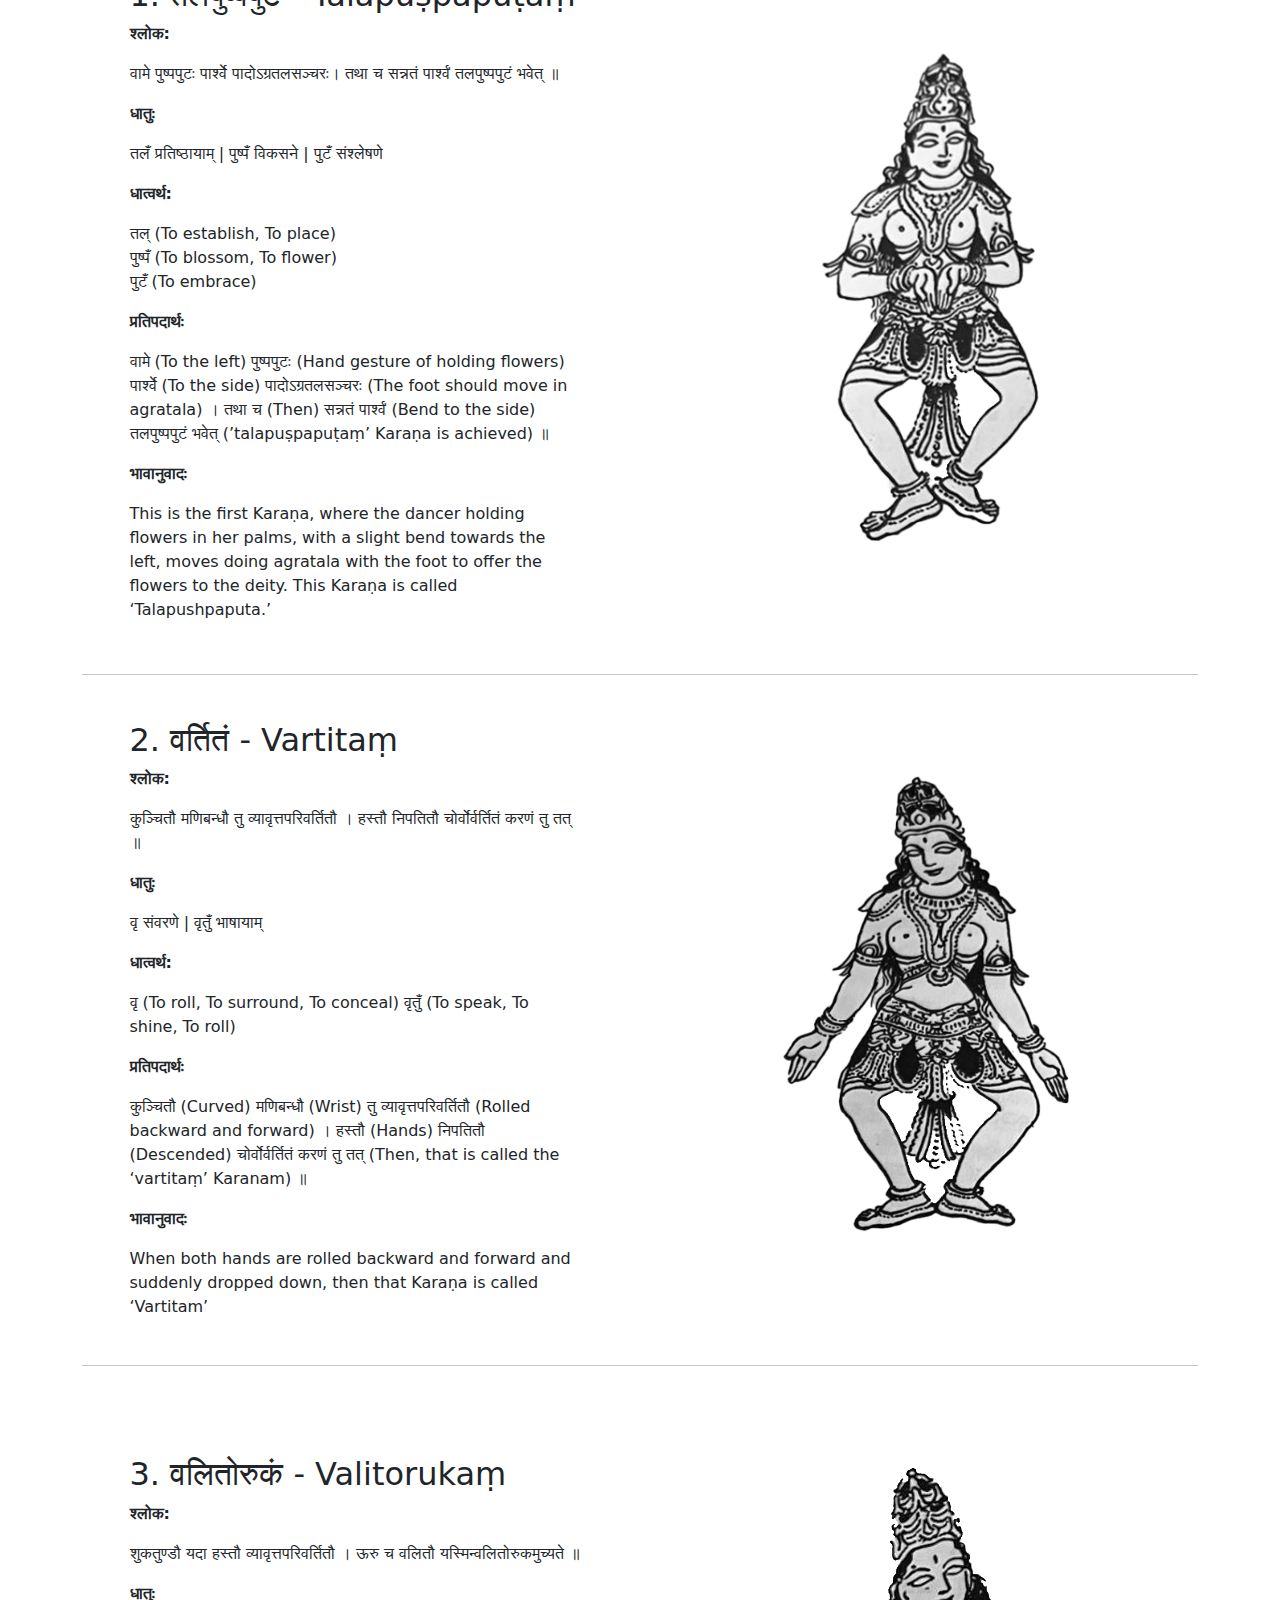
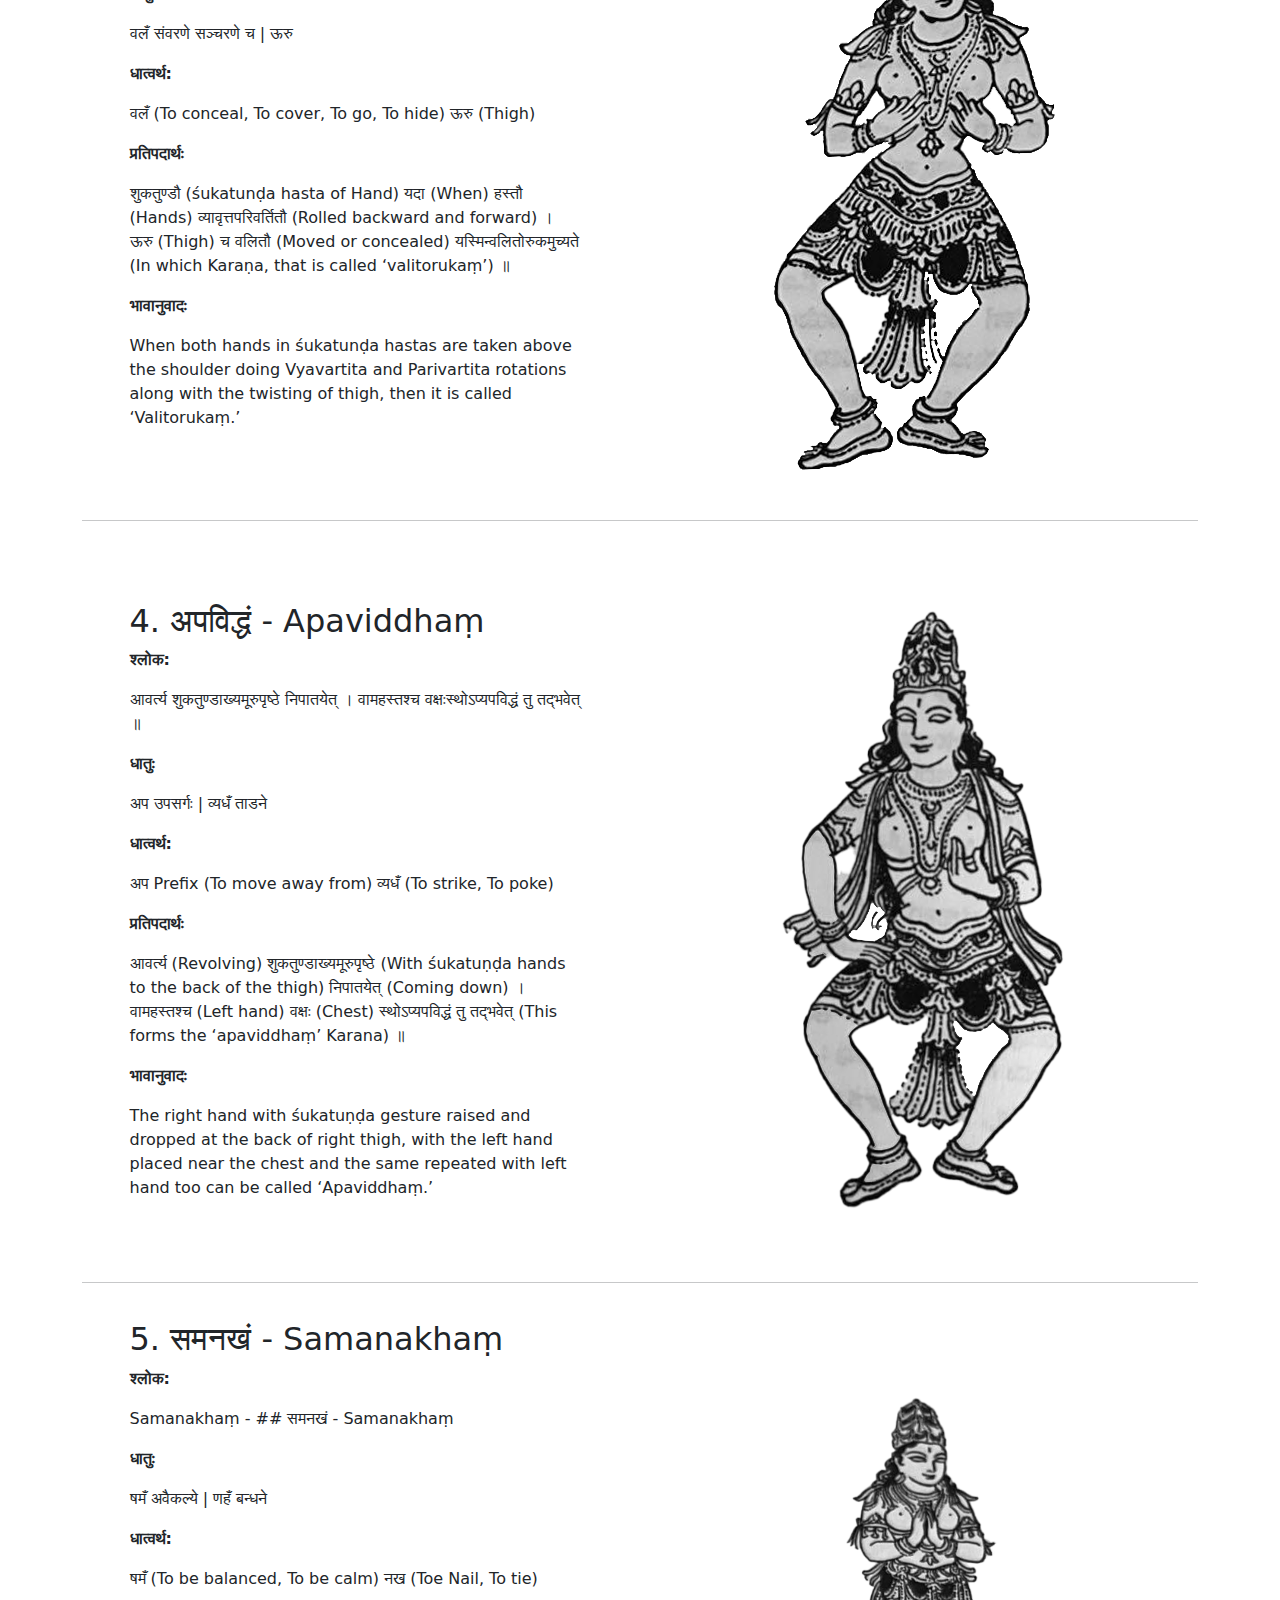
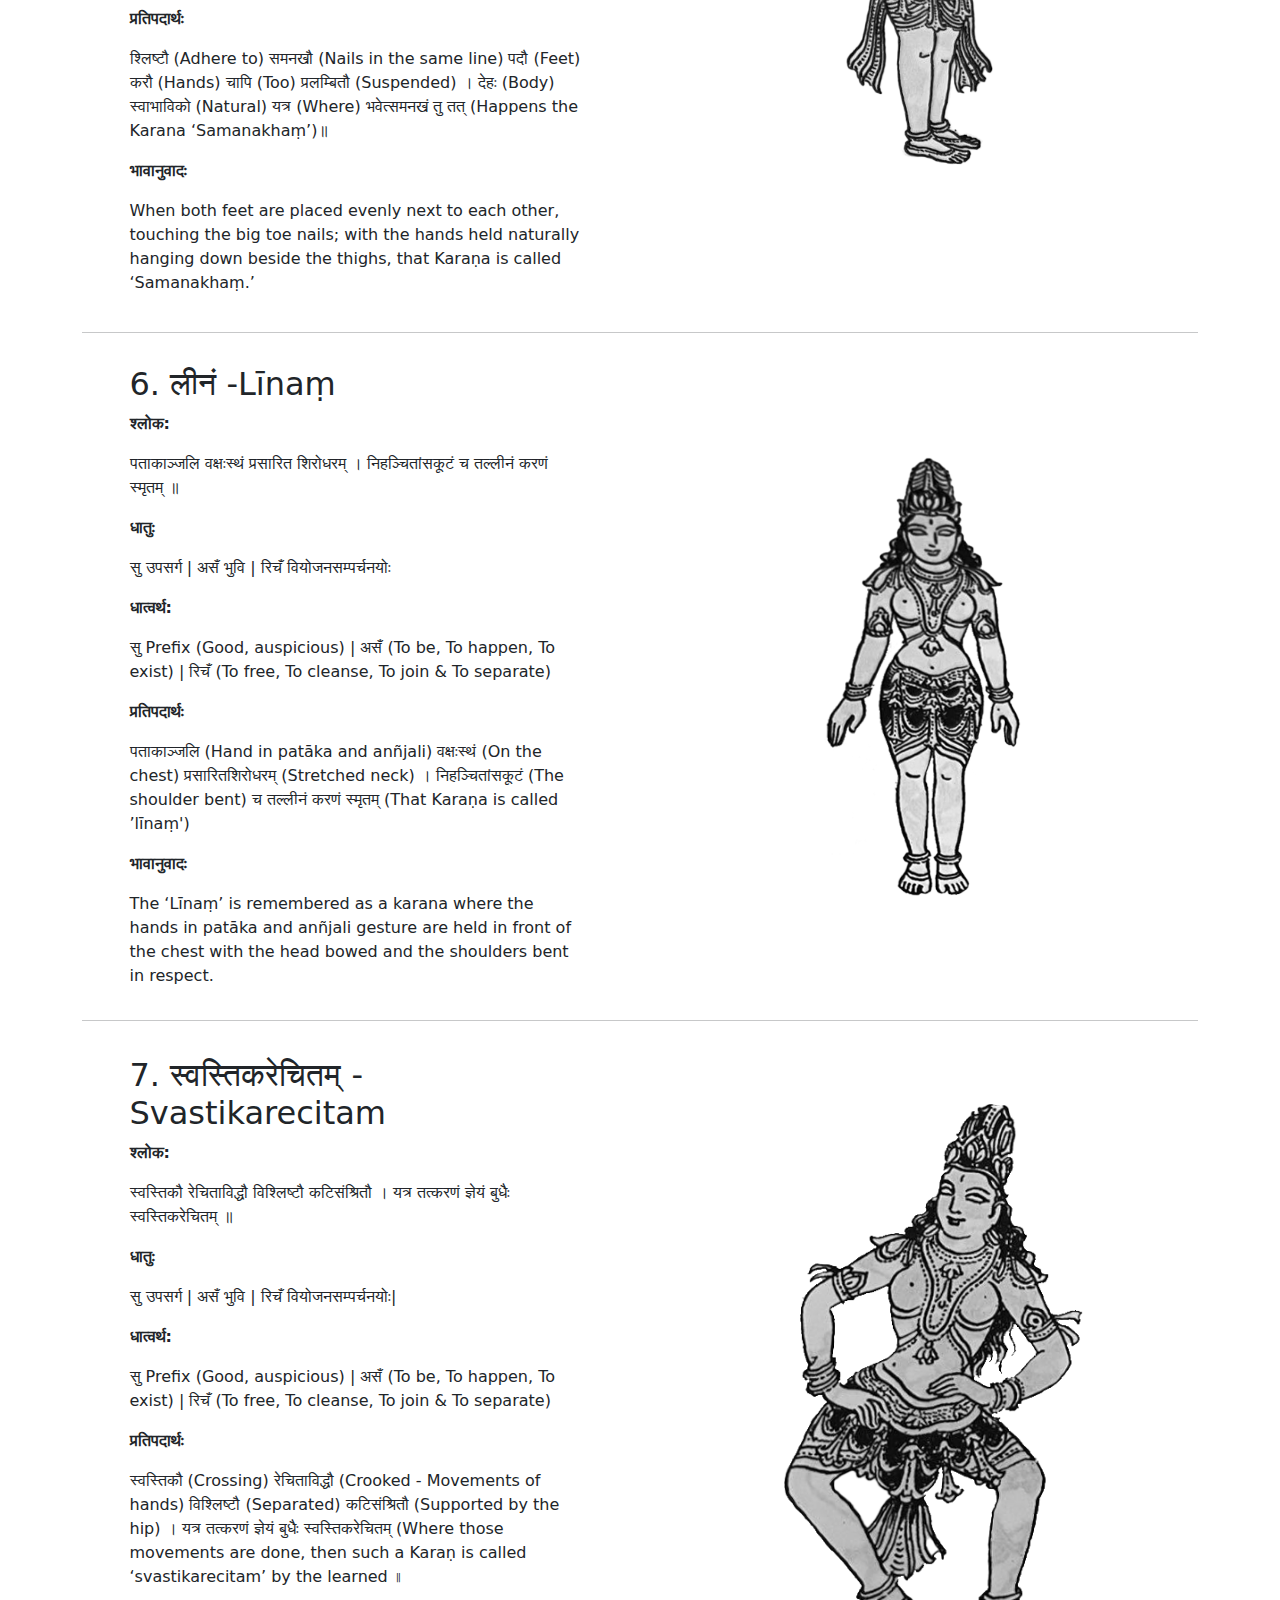
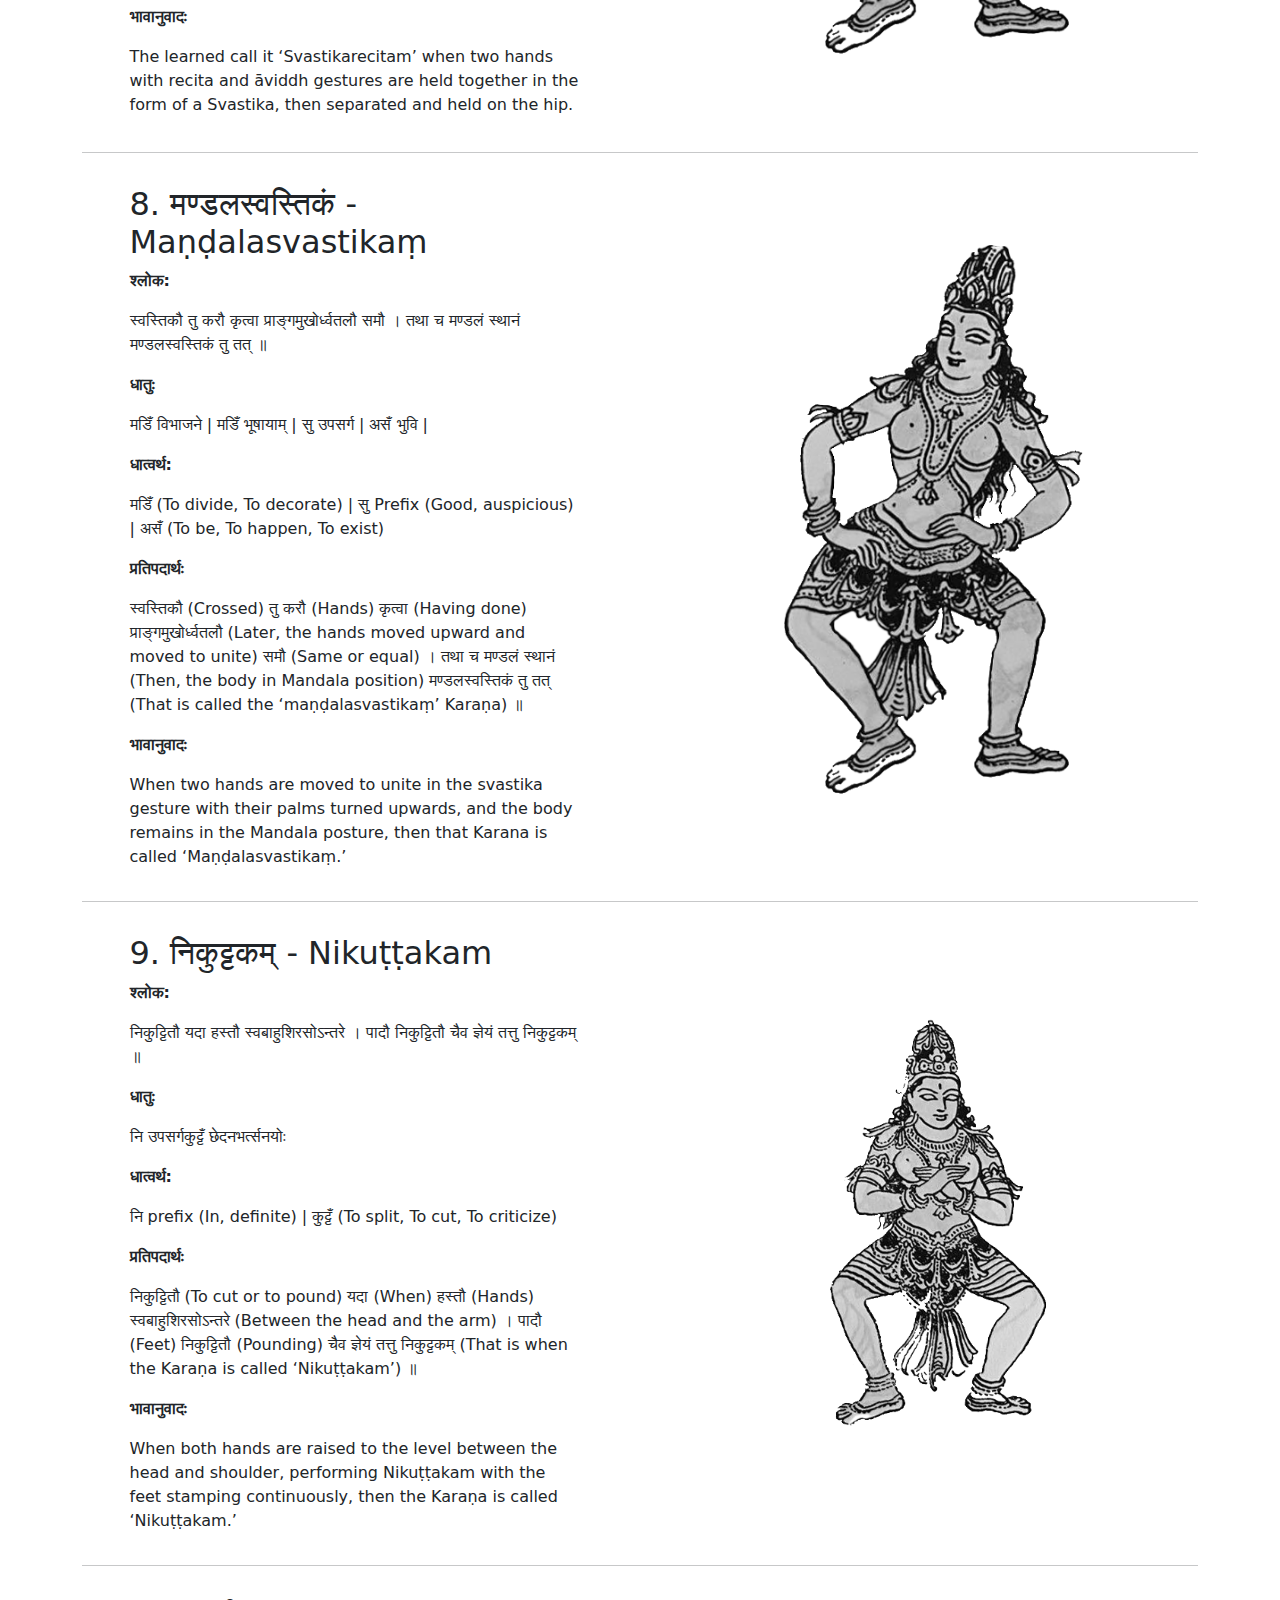
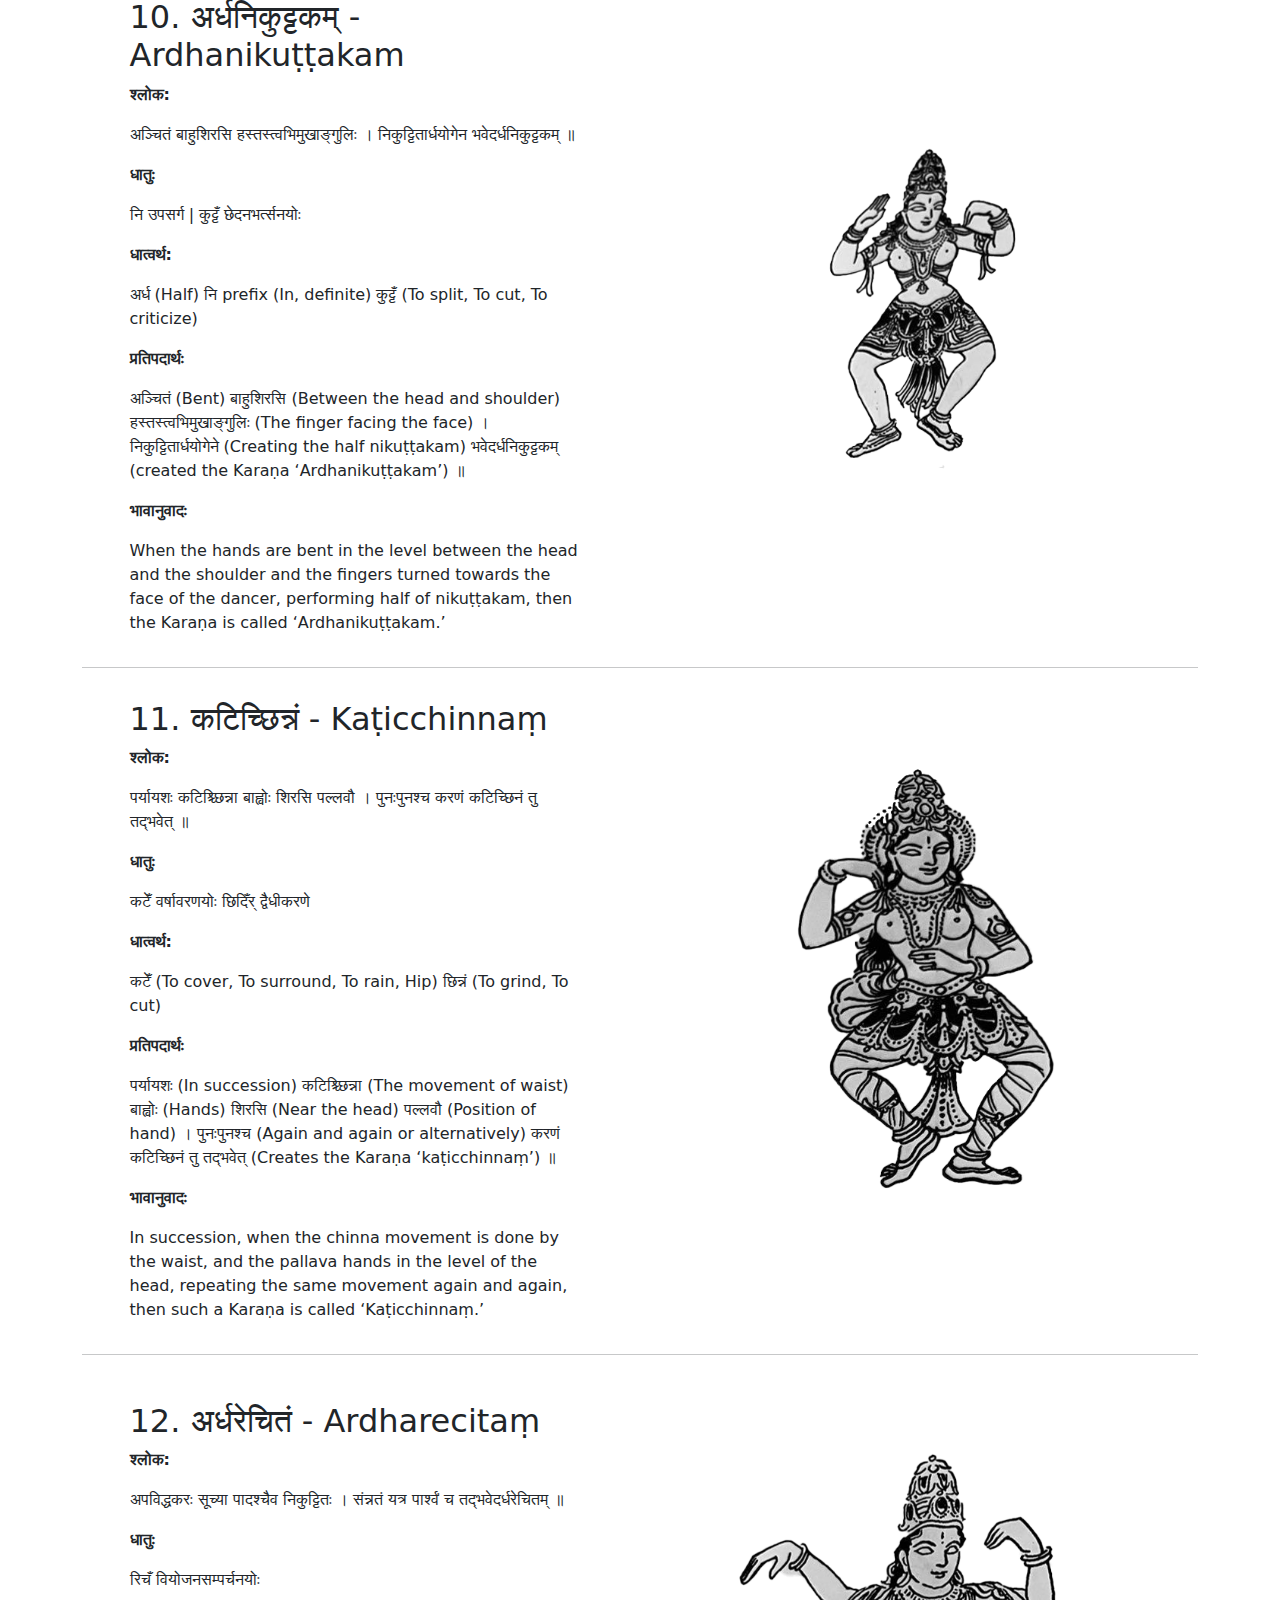
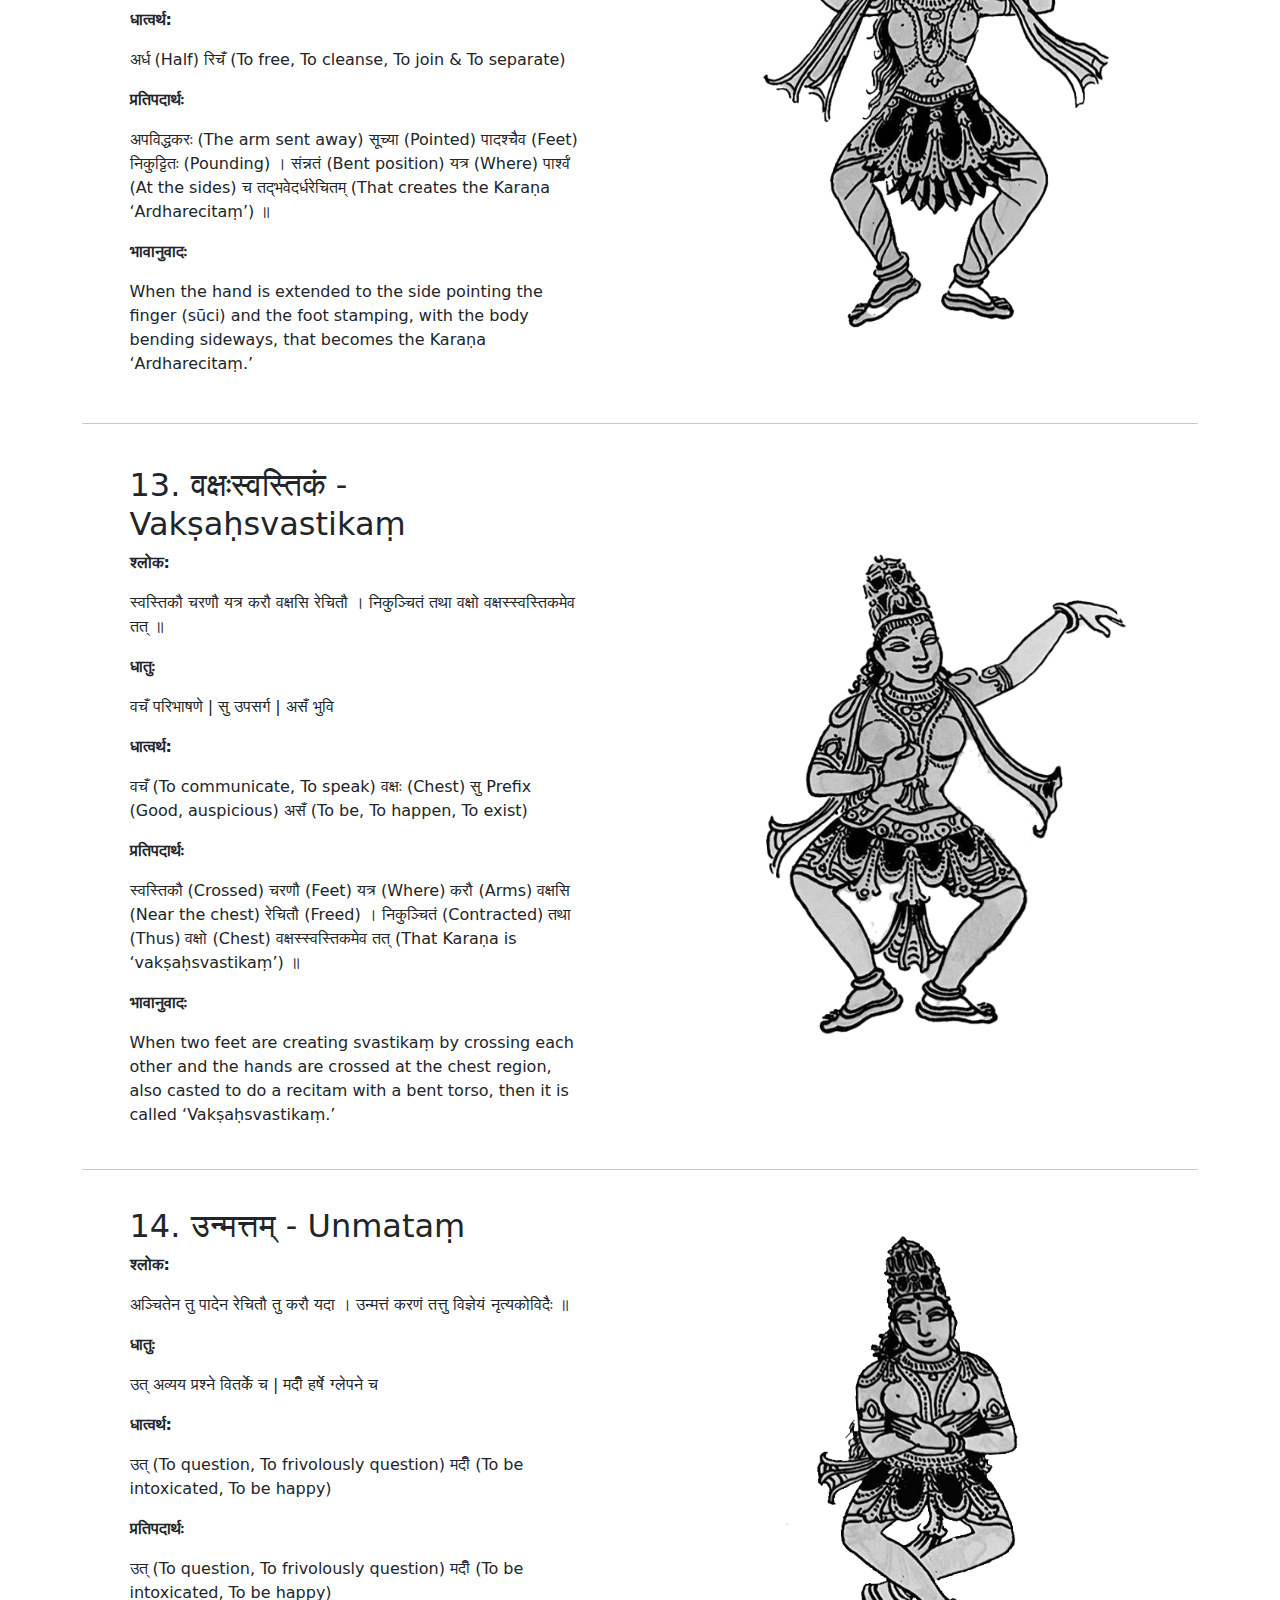
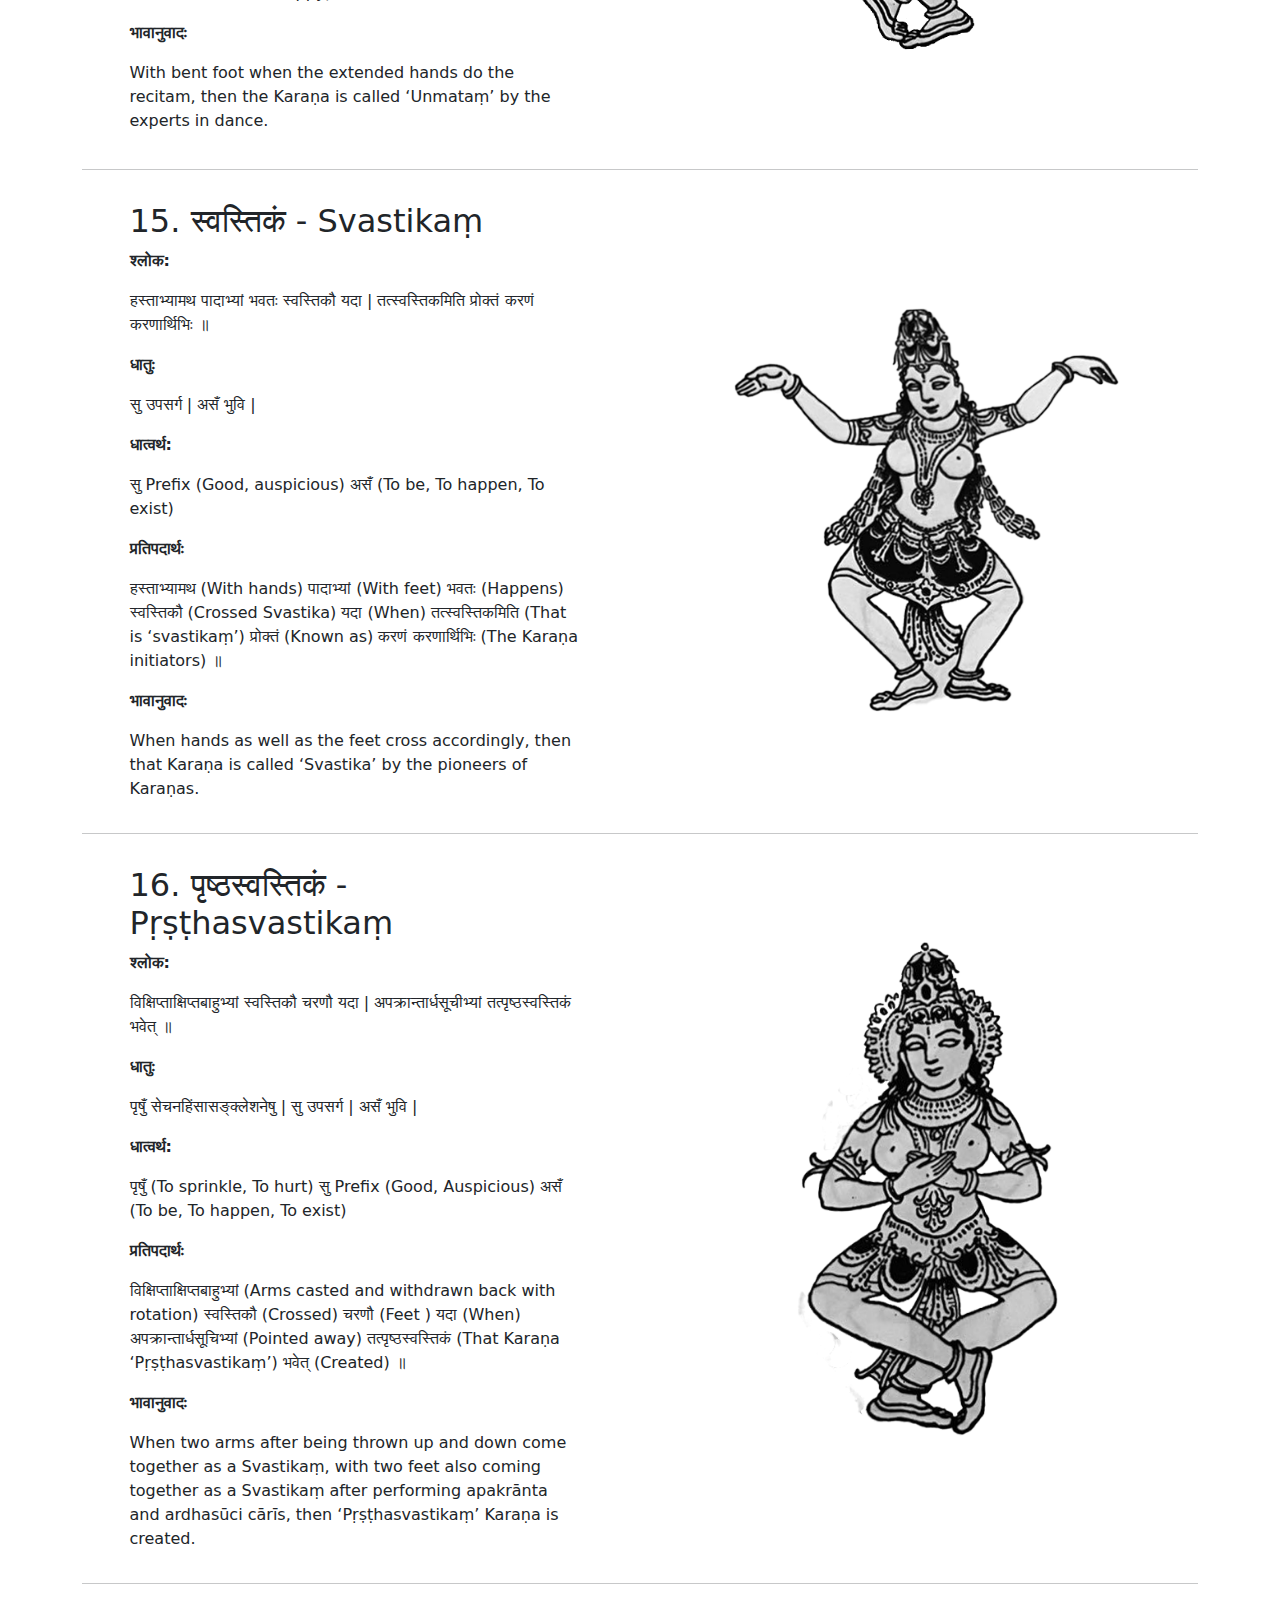
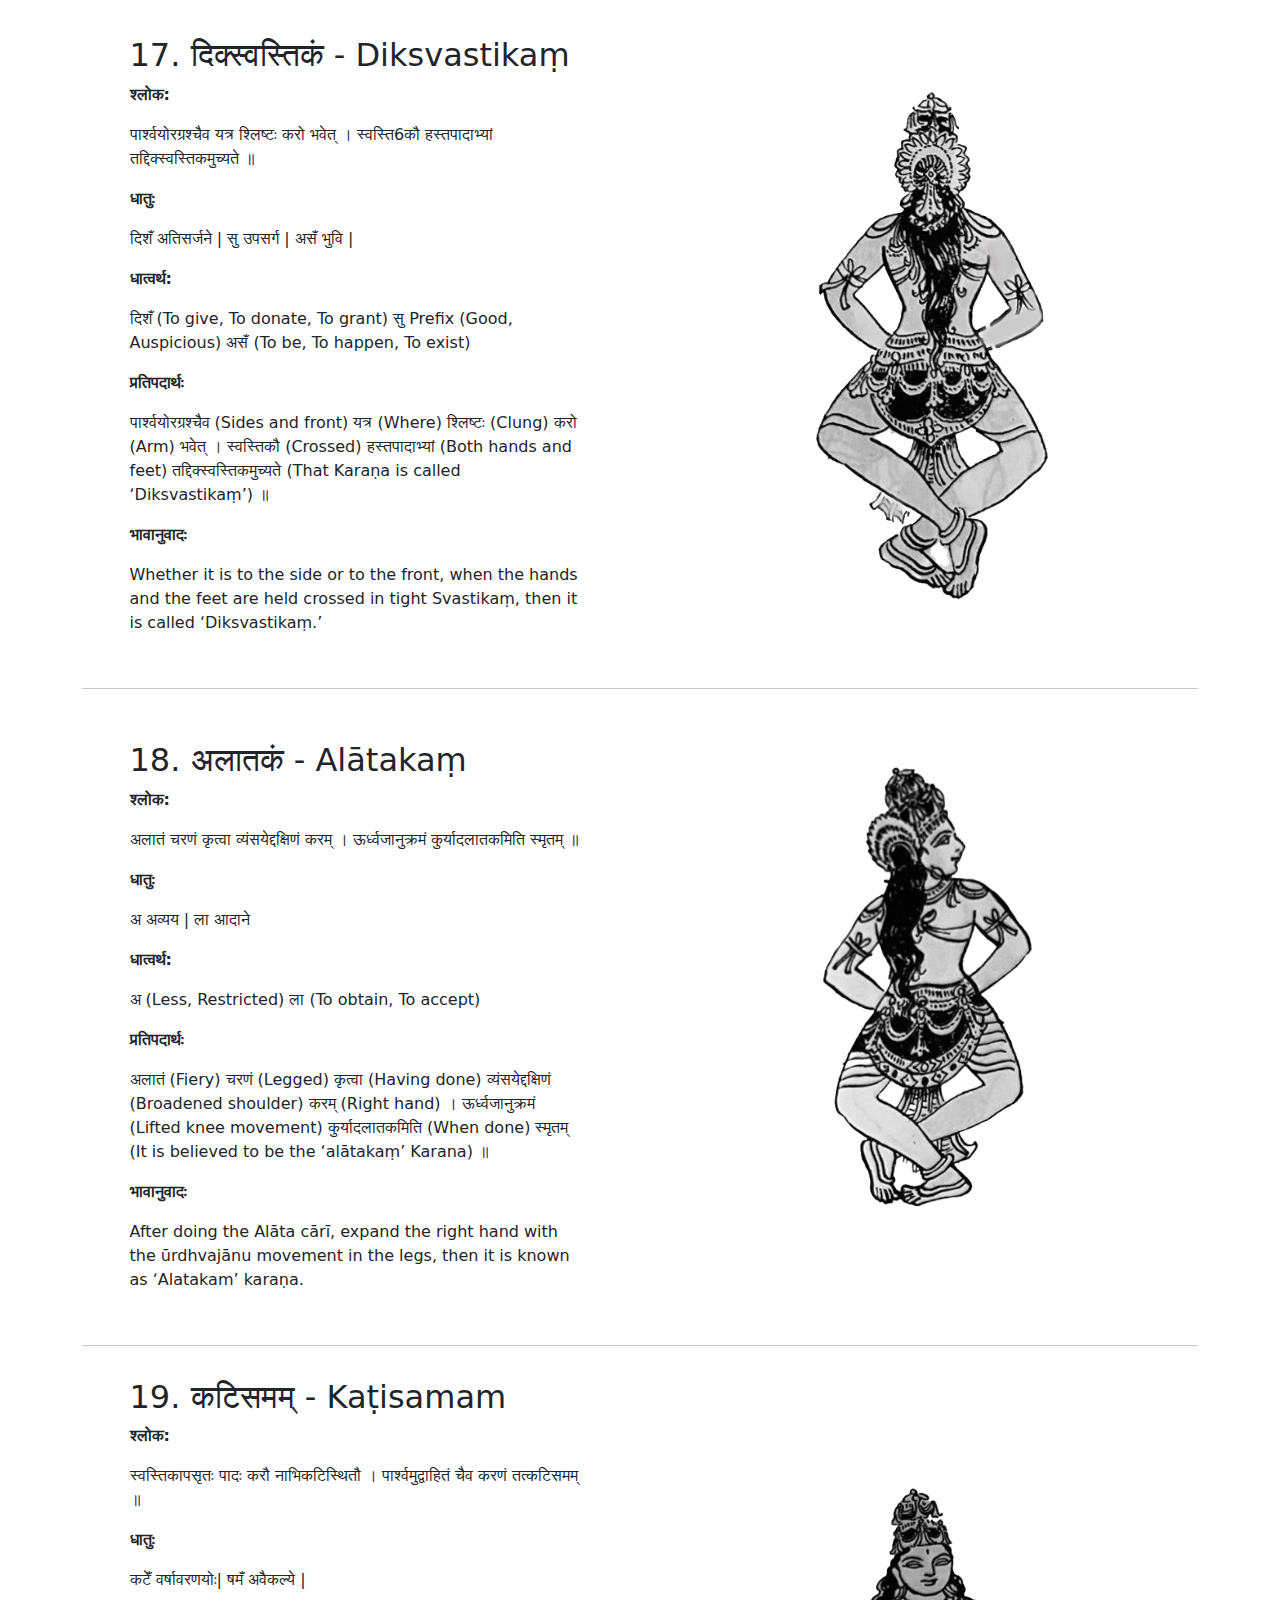
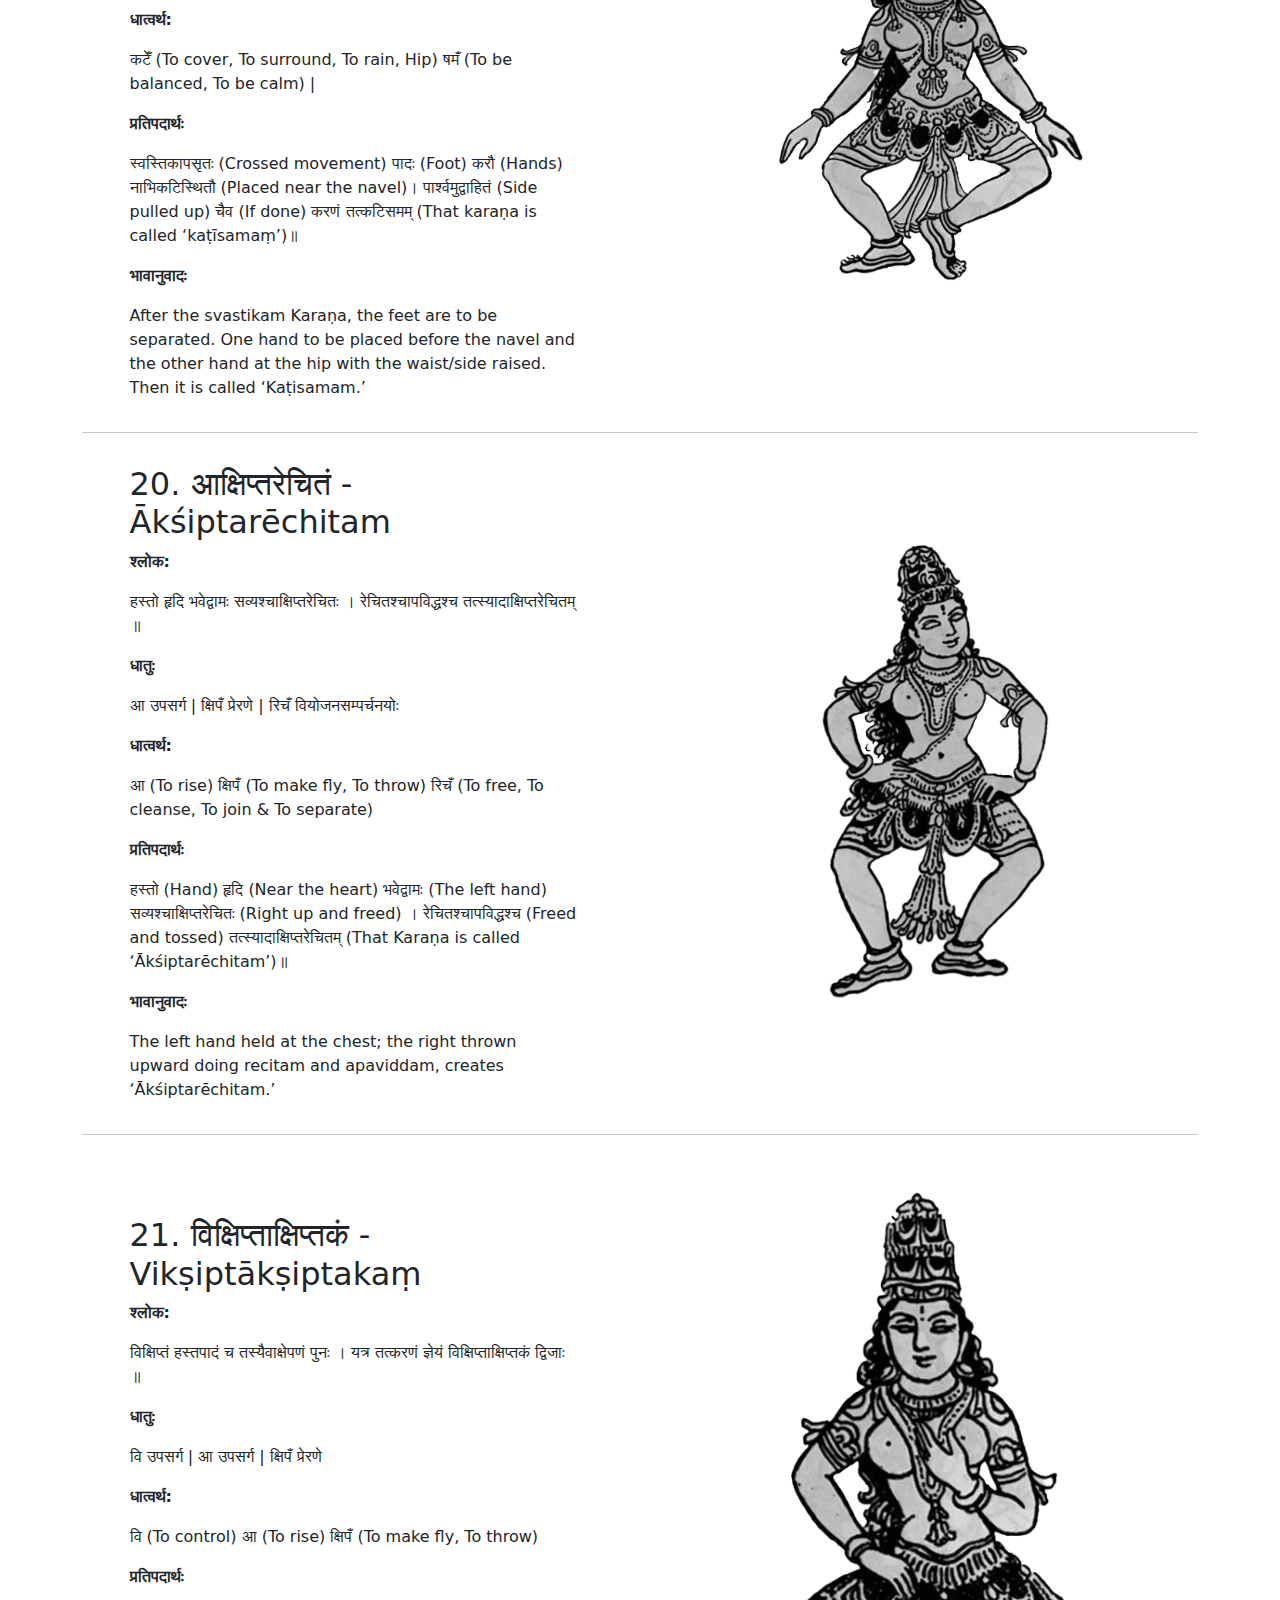
==== commit 932d9fc6: "nos added to Karanas by Sharat" ====
--- a/public/index.html
+++ b/public/index.html
@@ -166,7 +166,7 @@
         <div class="courses__row row justify-content-around align-items-center">
             <div class="col-lg-5">
                 
-                <p><h2 id="वरतत---vartitaṃ">वर्तितं - Vartitaṃ</h2>
+                <p><h2 id="2-वरतत---vartitaṃ">2. वर्तितं - Vartitaṃ</h2>
 <p><strong>श्लोक:</strong></p>
 <p>कुञ्चितौ मणिबन्धौ तु व्यावृत्तपरिवर्तितौ । हस्तौ निपतितौ चोर्वोर्वर्तितं करणं तु तत् ॥</p>
 <p><strong>धातुः</strong></p>
@@ -191,7 +191,7 @@
         <div class="courses__row row justify-content-around align-items-center">
             <div class="col-lg-5">
                 
-                <p><h2 id="वलतरक---valitorukaṃ">वलितोरुकं - Valitorukaṃ</h2>
+                <p><h2 id="3-वलतरक---valitorukaṃ">3. वलितोरुकं - Valitorukaṃ</h2>
 <p><strong>श्लोक:</strong></p>
 <p>शुकतुण्डौ यदा हस्तौ व्यावृत्तपरिवर्तितौ । ऊरु च वलितौ यस्मिन्वलितोरुकमुच्यते ॥</p>
 <p><strong>धातुः</strong></p>
@@ -215,7 +215,7 @@
         <div class="courses__row row justify-content-around align-items-center">
             <div class="col-lg-5">
                 
-                <p><h2 id="अपवदध---apaviddhaṃ">अपविद्धं - Apaviddhaṃ</h2>
+                <p><h2 id="4-अपवदध---apaviddhaṃ">4. अपविद्धं - Apaviddhaṃ</h2>
 <p><strong>श्लोक:</strong></p>
 <p>आवर्त्य शुकतुण्डाख्यमूरुपृष्ठे निपातयेत् । वामहस्तश्च वक्षःस्थोऽप्यपविद्धं तु तद्भवेत् ॥</p>
 <p><strong>धातुः</strong></p>
@@ -240,7 +240,7 @@
         <div class="courses__row row justify-content-around align-items-center">
             <div class="col-lg-5">
                 
-                <p><h2 id="समनख---samanakhaṃ">समनखं - Samanakhaṃ</h2>
+                <p><h2 id="5-समनख---samanakhaṃ">5. समनखं - Samanakhaṃ</h2>
 <p><strong>श्लोक:</strong></p>
 <p>Samanakhaṃ - ## समनखं - Samanakhaṃ</p>
 <p><strong>धातुः</strong></p>
@@ -265,7 +265,7 @@
         <div class="courses__row row justify-content-around align-items-center">
             <div class="col-lg-5">
                 
-                <p><h2 id="लन--līnaṃ">लीनं -Līnaṃ</h2>
+                <p><h2 id="6-लन--līnaṃ">6. लीनं -Līnaṃ</h2>
 <p><strong>श्लोक:</strong></p>
 <p>पताकाञ्जलि वक्षःस्थं प्रसारित शिरोधरम् । निहञ्चितांसकूटं च तल्लीनं करणं स्मृतम् ॥</p>
 <p><strong>धातुः</strong></p>
@@ -289,7 +289,7 @@
         <div class="courses__row row justify-content-around align-items-center">
             <div class="col-lg-5">
                 
-                <p><h2 id="सवसतकरचतम---svastikarecitam">स्वस्तिकरेचितम् - Svastikarecitam</h2>
+                <p><h2 id="7-सवसतकरचतम---svastikarecitam">7. स्वस्तिकरेचितम् - Svastikarecitam</h2>
 <p><strong>श्लोक:</strong></p>
 <p>स्वस्तिकौ रेचिताविद्धौ विश्लिष्टौ कटिसंश्रितौ । यत्र तत्करणं ज्ञेयं बुधैः स्वस्तिकरेचितम् ॥</p>
 <p><strong>धातुः</strong></p>
@@ -313,7 +313,7 @@
         <div class="courses__row row justify-content-around align-items-center">
             <div class="col-lg-5">
                 
-                <p><h2 id="मणडलसवसतक---maṇḍalasvastikaṃ">मण्डलस्वस्तिकं - Maṇḍalasvastikaṃ</h2>
+                <p><h2 id="8-मणडलसवसतक---maṇḍalasvastikaṃ">8. मण्डलस्वस्तिकं - Maṇḍalasvastikaṃ</h2>
 <p><strong>श्लोक:</strong></p>
 <p>स्वस्तिकौ तु करौ कृत्वा प्राङ्गमुखोर्ध्वतलौ समौ । तथा च मण्डलं स्थानं मण्डलस्वस्तिकं तु तत् ॥</p>
 <p><strong>धातुः</strong></p>
@@ -337,7 +337,7 @@
         <div class="courses__row row justify-content-around align-items-center">
             <div class="col-lg-5">
                 
-                <p><h2 id="नकटटकम---nikuṭṭakam">निकुट्टकम् - Nikuṭṭakam</h2>
+                <p><h2 id="9-नकटटकम---nikuṭṭakam">9. निकुट्टकम् - Nikuṭṭakam</h2>
 <p><strong>श्लोक:</strong></p>
 <p>निकुट्टितौ यदा हस्तौ स्वबाहुशिरसोऽन्तरे । पादौ निकुट्टितौ चैव ज्ञेयं तत्तु निकुट्टकम् ॥</p>
 <p><strong>धातुः</strong></p>
@@ -361,7 +361,7 @@
         <div class="courses__row row justify-content-around align-items-center">
             <div class="col-lg-5">
                 
-                <p><h2 id="अरधनकटटकम---ardhanikuṭṭakam">अर्धनिकुट्टकम् - Ardhanikuṭṭakam</h2>
+                <p><h2 id="10-अरधनकटटकम---ardhanikuṭṭakam">10. अर्धनिकुट्टकम् - Ardhanikuṭṭakam</h2>
 <p><strong>श्लोक:</strong></p>
 <p>अञ्चितं बाहुशिरसि हस्तस्त्वभिमुखाङ्गुलिः । निकुट्टितार्धयोगेन भवेदर्धनिकुट्टकम् ॥</p>
 <p><strong>धातुः</strong></p>
@@ -385,7 +385,7 @@
         <div class="courses__row row justify-content-around align-items-center">
             <div class="col-lg-5">
                 
-                <p><h2 id="कटचछनन---kaṭicchinnaṃ">कटिच्छिन्नं - Kaṭicchinnaṃ</h2>
+                <p><h2 id="11-कटचछनन---kaṭicchinnaṃ">11. कटिच्छिन्नं - Kaṭicchinnaṃ</h2>
 <p><strong>श्लोक:</strong></p>
 <p>पर्यायशः कटिश्च्छिन्ना बाह्वोः शिरसि पल्लवौ । पुनःपुनश्च करणं कटिच्छिनं तु तद्भवेत् ॥</p>
 <p><strong>धातुः</strong></p>
@@ -409,7 +409,7 @@
         <div class="courses__row row justify-content-around align-items-center">
             <div class="col-lg-5">
                 
-                <p><h2 id="अरधरचत---ardharecitaṃ">अर्धरेचितं - Ardharecitaṃ</h2>
+                <p><h2 id="12-अरधरचत---ardharecitaṃ">12. अर्धरेचितं - Ardharecitaṃ</h2>
 <p><strong>श्लोक:</strong></p>
 <p>अपविद्धकरः सूच्या पादश्चैव निकुट्टितः । संन्नतं यत्र पार्श्वं च तद्भवेद​र्धरेचितम् ॥</p>
 <p><strong>धातुः</strong></p>
@@ -432,7 +432,7 @@
         <div class="courses__row row justify-content-around align-items-center">
             <div class="col-lg-5">
                 
-                <p><h2 id="वकषसवसतक---vakṣaḥsvastikaṃ">वक्षःस्वस्तिकं - Vakṣaḥsvastikaṃ</h2>
+                <p><h2 id="13-वकषसवसतक---vakṣaḥsvastikaṃ">13. वक्षःस्वस्तिकं - Vakṣaḥsvastikaṃ</h2>
 <p><strong>श्लोक:</strong></p>
 <p>स्वस्तिकौ चरणौ यत्र करौ वक्षसि रेचितौ । निकुञ्चितं तथा वक्षो वक्षस्स्वस्तिकमेव तत् ॥</p>
 <p><strong>धातुः</strong></p>
@@ -456,7 +456,7 @@
         <div class="courses__row row justify-content-around align-items-center">
             <div class="col-lg-5">
                 
-                <p><h2 id="उनमततम---unmataṃ">उन्मत्तम् - Unmataṃ</h2>
+                <p><h2 id="14-उनमततम---unmataṃ">14. उन्मत्तम् - Unmataṃ</h2>
 <p><strong>श्लोक:</strong></p>
 <p>अञ्चितेन तु पादेन रेचितौ तु करौ यदा । उन्मत्तं करणं तत्तु विज्ञेयं नृत्यकोविदैः ॥</p>
 <p><strong>धातुः</strong></p>
@@ -481,7 +481,7 @@
         <div class="courses__row row justify-content-around align-items-center">
             <div class="col-lg-5">
                 
-                <p><h2 id="सवसतक---svastikaṃ">स्वस्तिकं - Svastikaṃ</h2>
+                <p><h2 id="15-सवसतक---svastikaṃ">15. स्वस्तिकं - Svastikaṃ</h2>
 <p><strong>श्लोक:</strong></p>
 <p>हस्ताभ्यामथ पादाभ्यां भवतः स्वस्तिकौ यदा | तत्स्वस्तिकमिति प्रोक्तं करणं करणार्थिभिः ॥</p>
 <p><strong>धातुः</strong></p>
@@ -503,7 +503,7 @@
         <div class="courses__row row justify-content-around align-items-center">
             <div class="col-lg-5">
                 
-                <p><h2 id="पषठसवसतक---pṛṣṭhasvastikaṃ">पृष्ठस्वस्तिकं - Pṛṣṭhasvastikaṃ</h2>
+                <p><h2 id="16-पषठसवसतक---pṛṣṭhasvastikaṃ">16. पृष्ठस्वस्तिकं - Pṛṣṭhasvastikaṃ</h2>
 <p><strong>श्लोक:</strong></p>
 <p>विक्षिप्ताक्षिप्तबाहुभ्यां स्वस्तिकौ चरणौ यदा | अपक्रान्तार्धसूचीभ्यां तत्पृष्ठस्वस्तिकं भवेत् ॥</p>
 <p><strong>धातुः</strong></p>
@@ -527,7 +527,7 @@
         <div class="courses__row row justify-content-around align-items-center">
             <div class="col-lg-5">
                 
-                <p><h2 id="दकसवसतक---diksvastikaṃ">दिक्स्वस्तिकं - Diksvastikaṃ</h2>
+                <p><h2 id="17-दकसवसतक---diksvastikaṃ">17. दिक्स्वस्तिकं - Diksvastikaṃ</h2>
 <p><strong>श्लोक:</strong></p>
 <p>पार्श्वयोरग्रश्चैव यत्र श्लिष्टः करो भवेत् । स्वस्ति6कौ हस्तपादाभ्यां तद्दिक्स्वस्तिकमुच्यते ॥</p>
 <p><strong>धातुः</strong></p>
@@ -551,7 +551,7 @@
         <div class="courses__row row justify-content-around align-items-center">
             <div class="col-lg-5">
                 
-                <p><h2 id="अलतक---alātakaṃ">अलातकं - Alātakaṃ</h2>
+                <p><h2 id="18-अलतक---alātakaṃ">18. अलातकं - Alātakaṃ</h2>
 <p><strong>श्लोक:</strong></p>
 <p>अलातं चरणं कृत्वा व्यंसयेद्दक्षिणं करम् । ऊर्ध्वजानुक्रमं कुर्यादलातकमिति स्मृतम् ॥</p>
 <p><strong>धातुः</strong></p>
@@ -575,7 +575,7 @@
         <div class="courses__row row justify-content-around align-items-center">
             <div class="col-lg-5">
                 
-                <p><h2 id="कटसमम---kaṭisamam">कटिसमम् - Kaṭisamam</h2>
+                <p><h2 id="19-कटसमम---kaṭisamam">19. कटिसमम् - Kaṭisamam</h2>
 <p><strong>श्लोक:</strong></p>
 <p>स्वस्तिकापसृतः पादः करौ नाभिकटिस्थितौ । पार्श्वमुद्वाहितं चैव करणं तत्कटिसमम् ॥</p>
 <p><strong>धातुः</strong></p>
@@ -599,7 +599,7 @@
         <div class="courses__row row justify-content-around align-items-center">
             <div class="col-lg-5">
                 
-                <p><h2 id="आकषपतरचत---ākṣiptarecitaṃ">आक्षिप्तरेचितं - ākṣiptarecitaṃ</h2>
+                <p><h2 id="20-आकषपतरचत---ākśiptarēchitam">20. आक्षिप्तरेचितं - Ākśiptarēchitam</h2>
 <p><strong>श्लोक:</strong></p>
 <p>हस्तो हृदि भवेद्वामः सव्यश्चाक्षिप्तरेचितः । रेचितश्चापविद्धश्च तत्स्यादाक्षिप्तरेचितम् ॥</p>
 <p><strong>धातुः</strong></p>
@@ -611,9 +611,9 @@
 क्षिपँ (To make fly, To throw)
 रिचँ (To free, To cleanse, To join &amp; To separate)</p>
 <p><strong>प्रतिपदार्थः</strong></p>
-<p>हस्तो (Hand) हृदि (Near the heart) भवेद्वामः (The left hand) सव्यश्चाक्षिप्तरेचितः (Right up and freed) । रेचितश्चापविद्धश्च (Freed and tossed) तत्स्यादाक्षिप्तरेचितम् (That Karaṇa is called &lsquo;ākṣiptarecitaṃ&rsquo;)॥</p>
-<p><strong>भावानुवादः</strong></p>
-<p>The left hand held at the chest; the right thrown upward doing recitam and apaviddam, creates &lsquo;ākṣiptarecitaṃ.&rsquo;</p>
+<p>हस्तो (Hand) हृदि (Near the heart) भवेद्वामः (The left hand) सव्यश्चाक्षिप्तरेचितः (Right up and freed) । रेचितश्चापविद्धश्च (Freed and tossed) तत्स्यादाक्षिप्तरेचितम् (That Karaṇa is called &lsquo;Ākśiptarēchitam&rsquo;)॥</p>
+<p><strong>भावानुवादः</strong></p>
+<p>The left hand held at the chest; the right thrown upward doing recitam and apaviddam, creates &lsquo;Ākśiptarēchitam.&rsquo;</p>
  </p>
             </div>
             <div class="col-lg-5">
@@ -625,7 +625,7 @@
         <div class="courses__row row justify-content-around align-items-center">
             <div class="col-lg-5">
                 
-                <p><h2 id="वकषपतकषपतक---vikṣiptākṣiptakaṃ">विक्षिप्ताक्षिप्तकं - Vikṣiptākṣiptakaṃ</h2>
+                <p><h2 id="21-वकषपतकषपतक---vikṣiptākṣiptakaṃ">21. विक्षिप्ताक्षिप्तकं - Vikṣiptākṣiptakaṃ</h2>
 <p><strong>श्लोक:</strong></p>
 <p>विक्षिप्तं हस्तपादं च तस्यैवाक्षेपणं पुनः । यत्र तत्करणं ज्ञेयं विक्षिप्ताक्षिप्तकं द्विजाः ॥</p>
 <p><strong>धातुः</strong></p>
@@ -651,7 +651,7 @@
         <div class="courses__row row justify-content-around align-items-center">
             <div class="col-lg-5">
                 
-                <p><h2 id="अरधसवसतक---ardhasvastikaṃ">अर्धस्वस्तिकं - Ardhasvastikaṃ</h2>
+                <p><h2 id="22-अरधसवसतक---ardhasvastikaṃ">22. अर्धस्वस्तिकं - Ardhasvastikaṃ</h2>
 <p><strong>श्लोक:</strong></p>
 <p>स्वस्तिकौ चरणौ कृत्वा करिहस्तं च दक्षिणम् । वक्षस्थाने तथा वाममर्धस्वस्तिकमादिशेत् ॥</p>
 <p><strong>धातुः</strong></p>
@@ -674,7 +674,7 @@
         <div class="courses__row row justify-content-around align-items-center">
             <div class="col-lg-5">
                 
-                <p><h2 id="अञचत---añcitaṃ">अञ्चितं - Añcitaṃ</h2>
+                <p><h2 id="23-अञचत---añcitaṃ">23. अञ्चितं - Añcitaṃ</h2>
 <p><strong>श्लोक:</strong></p>
 <p>व्यावृत्तपरिवृत्तस्तु स एव तु करो यदा । अञ्चितो नासिकाग्रे तु तदञ्चितमुदाहृतम् ॥</p>
 <p><strong>धातुः</strong></p>
@@ -688,15 +688,15 @@
  </p>
             </div>
             <div class="col-lg-5">
-                <img class="img-fluid rounded-3" src="images/Karnas/22.png" alt="1">
-            </div>
-        </div>
-        <hr>
-        
-        <div class="courses__row row justify-content-around align-items-center">
-            <div class="col-lg-5">
-                
-                <p><h2 id="भजङगतरसत---bhujaṅgatrāsitaṃ">भुजङ्गत्रासितं - Bhujaṅgatrāsitaṃ</h2>
+                <img class="img-fluid rounded-3" src="images/Karanas/22.jpg" alt="1">
+            </div>
+        </div>
+        <hr>
+        
+        <div class="courses__row row justify-content-around align-items-center">
+            <div class="col-lg-5">
+                
+                <p><h2 id="24-भजङगतरसत---bhujaṅgatrāsitaṃ">24. भुजङ्गत्रासितं - Bhujaṅgatrāsitaṃ</h2>
 <p><strong>श्लोक:</strong></p>
 <p>कुञ्चितं पादमुत्क्षिप्य त्र्यश्रमूरुं विवर्तयेत् । कटिजानुविवर्ताच्च भुजङ्गत्रासितं भवेत् ॥</p>
 <p><strong>धातुः</strong></p>
@@ -722,7 +722,7 @@
         <div class="courses__row row justify-content-around align-items-center">
             <div class="col-lg-5">
                 
-                <p><h2 id="उरधवजन---urdhvajānu">उर्ध्वजानु - Urdhvajānu</h2>
+                <p><h2 id="25-उरधवजन---urdhvajānu">25. उर्ध्वजानु - Urdhvajānu</h2>
 <p><strong>श्लोक:</strong></p>
 <p>कुञ्चितं पादमुत्क्षिप्य जनुस्तनसमं न्यसेत् । प्रयोगवशगौ हस्तावूर्ध्वजानु प्रकीर्तितम् ॥</p>
 <p><strong>धातुः</strong></p>
@@ -748,7 +748,7 @@
         <div class="courses__row row justify-content-around align-items-center">
             <div class="col-lg-5">
                 
-                <p><h2 id="नकञचत---nikuñcitaṃ">निकुञ्चितं - Nikuñcitaṃ</h2>
+                <p><h2 id="26-नकञचत---nikuñcitaṃ">26. निकुञ्चितं - Nikuñcitaṃ</h2>
 <p><strong>श्लोक:</strong></p>
 <p>वृश्चिकं चरणं कृत्वा करं पार्श्वे निकुञ्चयेत् । नासाग्रे दक्षिणं चैव ज्ञेयं तत्तु निकुञ्चितम् ॥</p>
 <p><strong>धातुः</strong></p>
@@ -772,7 +772,7 @@
         <div class="courses__row row justify-content-around align-items-center">
             <div class="col-lg-5">
                 
-                <p><h2 id="मततलल---mattalli">मत्तल्लि - Mattalli</h2>
+                <p><h2 id="26-मततलल---mattalli">26. मत्तल्लि - Mattalli</h2>
 <p><strong>श्लोक:</strong></p>
 <p>वामदक्षिणपादाभ्यां घूर्णमानोपसर्पणैः । उद्वेष्टितापविद्धैश्च हस्तैर्मत्तल्ल्युदाहृतम् ॥</p>
 <p><strong>धातुः</strong></p>
@@ -796,7 +796,7 @@
         <div class="courses__row row justify-content-around align-items-center">
             <div class="col-lg-5">
                 
-                <p><h2 id="अरधमततलल---ardhamattalli">अर्धमत्तल्लि - Ardhamattalli</h2>
+                <p><h2 id="28-अरधमततलल---ardhamattalli">28. अर्धमत्तल्लि - Ardhamattalli</h2>
 <p><strong>श्लोक:</strong></p>
 <p>स्खलितापसृतौ पादौ वामहस्तश्च रेचितः । सव्यहस्तः कटिस्थः स्यादर्धमत्तल्लि तत्स्मृतम् ॥</p>
 <p><strong>धातुः</strong></p>
@@ -819,7 +819,7 @@
         <div class="courses__row row justify-content-around align-items-center">
             <div class="col-lg-5">
                 
-                <p><h2 id="रचतनककतटटतम---recitanikkutaṭṭitam">रेचितनिक्कुतट्टितम् - Recitanikkutaṭṭitam</h2>
+                <p><h2 id="29-रचतनककतटटतम---recitanikkutaṭṭitam">29. रेचितनिक्कुतट्टितम् - Recitanikkutaṭṭitam</h2>
 <p><strong>श्लोक:</strong></p>
 <p>रेचितो दक्षिणो हस्तः पादः सव्यो निकुट्टितः । डोला चैव भवेद्वामस्तद्रेचितनिकुट्टितम् ॥</p>
 <p><strong>धातुः</strong></p>
@@ -844,7 +844,7 @@
         <div class="courses__row row justify-content-around align-items-center">
             <div class="col-lg-5">
                 
-                <p><h2 id="पदपवदधक---pādāpaviddhakaṃ">पादापविद्धकं - Pādāpaviddhakaṃ</h2>
+                <p><h2 id="30-पदपवदधक---pādāpaviddhakaṃ">30. पादापविद्धकं - Pādāpaviddhakaṃ</h2>
 <p><strong>श्लोक:</strong></p>
 <p>कार्यौ नाभितटे हस्तौ प्राङ्मुखौ खटकामुखौ । सूचीविद्धावपक्रान्तौ पादौ पादापविद्धके ॥</p>
 <p><strong>धातुः</strong></p>
@@ -870,7 +870,7 @@
         <div class="courses__row row justify-content-around align-items-center">
             <div class="col-lg-5">
                 
-                <p><h2 id="वलत---valitaṃ">वलितं - Valitaṃ</h2>
+                <p><h2 id="31-वलत---valitaṃ">31. वलितं - Valitaṃ</h2>
 <p><strong>श्लोक:</strong></p>
 <p>अपविद्धो भवेद्धस्तः सूचीपादस्तथैव च । तथा त्रिकं विवृत्तं च वलितं नाम तद्भवेत् ॥</p>
 <p><strong>धातुः</strong></p>
@@ -892,7 +892,7 @@
         <div class="courses__row row justify-content-around align-items-center">
             <div class="col-lg-5">
                 
-                <p><h2 id="घरणत---ghūrṇitaṃ">घूर्णितं - Ghūrṇitaṃ</h2>
+                <p><h2 id="32-घरणत---ghūrṇitaṃ">32. घूर्णितं - Ghūrṇitaṃ</h2>
 <p><strong>श्लोक:</strong></p>
 <p>वर्तिताघूर्णितः सव्यो हस्तो वामश्च दोलितः । स्वस्तिकापसृतः पादः करणं घूर्णितं तु तत् ॥</p>
 <p><strong>धातुः</strong></p>
@@ -914,7 +914,7 @@
         <div class="courses__row row justify-content-around align-items-center">
             <div class="col-lg-5">
                 
-                <p><h2 id="ललत---lalitaṃ">ललितं - Lalitaṃ</h2>
+                <p><h2 id="33-ललत---lalitaṃ">33. ललितं - Lalitaṃ</h2>
 <p><strong>श्लोक:</strong></p>
 <p>करिहस्तो भवेद्वामो दक्षिणश्च विवर्तितः । बहुशः कुट्टितः पदो ज्ञेयं तल्ललितं बुधैः  ॥</p>
 <p><strong>धातुः</strong></p>
@@ -938,7 +938,7 @@
         <div class="courses__row row justify-content-around align-items-center">
             <div class="col-lg-5">
                 
-                <p><h2 id="दणडपकष---daṇḍapakṣaṃ">दण्डपक्षं - Daṇḍapakṣaṃ</h2>
+                <p><h2 id="34-दणडपकष---daṇḍapakṣaṃ">34. दण्डपक्षं - Daṇḍapakṣaṃ</h2>
 <p><strong>श्लोक:</strong></p>
 <p>ऊर्ध्वजानुं विधायाथ तस्योपरि लतां न्यसेत् । दण्डपक्षं तत्प्रोक्तं करणं नृत्यवेदिभिः ॥</p>
 <p><strong>धातुः</strong></p>
@@ -962,7 +962,7 @@
         <div class="courses__row row justify-content-around align-items-center">
             <div class="col-lg-5">
                 
-                <p><h2 id="भजङगतरसतरचत---bhujaṅgatrastarecitaṃ">भुजङ्गत्रस्तरेचितं - Bhujaṅgatrastarecitaṃ</h2>
+                <p><h2 id="35-भजङगतरसतरचत---bhujaṅgatrastarecitaṃ">35. भुजङ्गत्रस्तरेचितं - Bhujaṅgatrastarecitaṃ</h2>
 <p><strong>श्लोक:</strong></p>
 <p>भुजङ्गत्रासितं कृत्वा यत्रोभावपि रेचितौ । वामपार्श्वस्थ्तौ हस्तौ भुजङ्गत्रस्तरेचितम् ॥</p>
 <p><strong>धातुः</strong></p>
@@ -990,7 +990,7 @@
         <div class="courses__row row justify-content-around align-items-center">
             <div class="col-lg-5">
                 
-                <p><h2 id="नपर---nūpuraṃ">नूपुरं - Nūpuraṃ</h2>
+                <p><h2 id="36-नपर---nūpuraṃ">36. नूपुरं - Nūpuraṃ</h2>
 <p><strong>श्लोक:</strong></p>
 <p>त्रिकं सुवलितं कृत्वा लतारेचितकौ करौ । नूपुरश्च​ तथा पादः करणे नूपुरे न्यसेत् ॥</p>
 <p><strong>धातुः</strong></p>
@@ -1012,7 +1012,7 @@
         <div class="courses__row row justify-content-around align-items-center">
             <div class="col-lg-5">
                 
-                <p><h2 id="वशखरचत---vaiśākharecitaṃ">वैशाखरेचितं - Vaiśākharecitaṃ</h2>
+                <p><h2 id="37-वशखरचत---vaiśākharecitaṃ">37. वैशाखरेचितं - Vaiśākharecitaṃ</h2>
 <p><strong>श्लोक:</strong></p>
 <p>रेचितौ हस्तपादौ च कटी ग्रीवा च रेचिता । वैशाखस्थानकेनैतद्भवेद्वैशाखरेचितम् ॥</p>
 <p><strong>धातुः</strong></p>
@@ -1034,7 +1034,7 @@
         <div class="courses__row row justify-content-around align-items-center">
             <div class="col-lg-5">
                 
-                <p><h2 id="भरमरक---bhramarakaṃ">भ्रमरकं - Bhramarakaṃ</h2>
+                <p><h2 id="38-भरमरक---bhramarakaṃ">38. भ्रमरकं - Bhramarakaṃ</h2>
 <p><strong>श्लोक:</strong></p>
 <p>आक्षिप्तः स्वस्तिकः पादः करौ चोद्वेष्टितौ तथा । त्रिकस्य वलनाच्चैव ज्ञेयं भ्रमरकं तु तत् ॥</p>
 <p><strong>धातुः</strong></p>
@@ -1056,7 +1056,7 @@
         <div class="courses__row row justify-content-around align-items-center">
             <div class="col-lg-5">
                 
-                <p><h2 id="चतर---caturaṃ">चतुरं - Caturaṃ</h2>
+                <p><h2 id="39-चतर---caturaṃ">39. चतुरं - Caturaṃ</h2>
 <p><strong>श्लोक:</strong></p>
 <p>अञ्चितः स्यात्करो वामः सव्यश्चतुर एव तु । दक्षिणः कुट्टितः पादश्चतुरं तत्प्रकीर्तितम् ॥</p>
 <p><strong>धातुः</strong></p>
@@ -1078,7 +1078,7 @@
         <div class="courses__row row justify-content-around align-items-center">
             <div class="col-lg-5">
                 
-                <p><h2 id="भजङगञचतक---bhujaṅgāñcitakaṃ">भुजङ्गाञ्चितकं - Bhujaṅgāñcitakaṃ</h2>
+                <p><h2 id="40-भजङगञचतक---bhujaṅgāñcitakaṃ">40. भुजङ्गाञ्चितकं - Bhujaṅgāñcitakaṃ</h2>
 <p><strong>श्लोक:</strong></p>
 <p>भुजङ्गत्रासितः पादो दक्षिणो रेचितः करः । लताख्यश्च करो वामो भुजङ्गाञ्चितकं भवेत् ॥</p>
 <p><strong>धातुः</strong></p>
@@ -1102,7 +1102,7 @@
         <div class="courses__row row justify-content-around align-items-center">
             <div class="col-lg-5">
                 
-                <p><h2 id="दणडरचतक---daṇḍarecitakaṃ">दण्डरेचितकं - Daṇḍarecitakaṃ</h2>
+                <p><h2 id="41-दणडरचतक---daṇḍarecitakaṃ">41. दण्डरेचितकं - Daṇḍarecitakaṃ</h2>
 <p><strong>श्लोक:</strong></p>
 <p>विक्षिप्तं हस्तपादं तु समन्ताद्यत्र दण्डवत् । रेच्यते तद्धि करणं ज्ञेयं दण्डकरेचितम् ॥</p>
 <p><strong>धातुः</strong></p>
@@ -1126,7 +1126,7 @@
         <div class="courses__row row justify-content-around align-items-center">
             <div class="col-lg-5">
                 
-                <p><h2 id="वशचककटटत---vṛścikakuṭṭitaṃ">वृश्चिककुट्टितं - Vṛścikakuṭṭitaṃ</h2>
+                <p><h2 id="42-वशचककटटत---vṛścikakuṭṭitaṃ">42. वृश्चिककुट्टितं - Vṛścikakuṭṭitaṃ</h2>
 <p><strong>श्लोक:</strong></p>
 <p>वृश्चिकं चरणं कृत्वा द्वावप्यथ निकुट्टितौ । विधातव्यौ करौ तत्तु ज्ञेयं वृश्चिककुट्टितम् ॥</p>
 <p><strong>धातुः</strong></p>
@@ -1150,7 +1150,7 @@
         <div class="courses__row row justify-content-around align-items-center">
             <div class="col-lg-5">
                 
-                <p><h2 id="कटभरनत---kaṭibhrāntaṃ">कटिभ्रान्तं - Kaṭibhrāntaṃ</h2>
+                <p><h2 id="43-कटभरनत---kaṭibhrāntaṃ">43. कटिभ्रान्तं - Kaṭibhrāntaṃ</h2>
 <p><strong>श्लोक:</strong></p>
 <p>सूचिं कृत्वापविद्धं च दक्षिणं चरणं न्यसेत् । रेचिता च कटिर्यत्र कटिभ्रान्तं तदुच्यते ॥</p>
 <p><strong>धातुः</strong></p>
@@ -1174,7 +1174,7 @@
         <div class="courses__row row justify-content-around align-items-center">
             <div class="col-lg-5">
                 
-                <p><h2 id="लतवशचक---latāvṛścikaṃ">लतावृश्चिकं - Latāvṛścikaṃ</h2>
+                <p><h2 id="44-लतवशचक---latāvṛścikaṃ">44. लतावृश्चिकं - Latāvṛścikaṃ</h2>
 <p><strong>श्लोक:</strong></p>
 <p>अञ्चितः पृष्ठतः पादः कुञ्चितोर्ध्वतलाङ्गुलिः । लताख्यश्च करो वामस्तल्लतावृश्चिकं भवेत् ॥</p>
 <p><strong>धातुः</strong></p>
@@ -1198,7 +1198,7 @@
         <div class="courses__row row justify-content-around align-items-center">
             <div class="col-lg-5">
                 
-                <p><h2 id="छनन---chinnaṃ">छिन्नं - Chinnaṃ</h2>
+                <p><h2 id="45-छनन---chinnaṃ">45. छिन्नं - Chinnaṃ</h2>
 <p><strong>श्लोक:</strong></p>
 <p>अलपद्मः कटीदेशे छिन्ना पर्यायशः कटी । वैशाखस्थानकेनेह तच्छिन्नं करणं भवेत् ॥</p>
 <p><strong>धातुः</strong></p>
@@ -1220,7 +1220,7 @@
         <div class="courses__row row justify-content-around align-items-center">
             <div class="col-lg-5">
                 
-                <p><h2 id="वशचकरचत---vṛścikarecitaṃ">वृश्चिकरेचितं - Vṛścikarecitaṃ</h2>
+                <p><h2 id="46-वशचकरचत---vṛścikarecitaṃ">46. वृश्चिकरेचितं - Vṛścikarecitaṃ</h2>
 <p><strong>श्लोक:</strong></p>
 <p>वृश्चिकं चरणं कृत्वा स्वस्तिकौ च करावुभौ । रेचितौ विप्रकीर्णौ च करौ वृश्चिकरेचितम् ॥</p>
 <p><strong>धातुः</strong></p>
@@ -1244,7 +1244,7 @@
         <div class="courses__row row justify-content-around align-items-center">
             <div class="col-lg-5">
                 
-                <p><h2 id="वशचक---vṛścikaṃ">वृश्चिकं - Vṛścikaṃ</h2>
+                <p><h2 id="47-वशचक---vṛścikaṃ">47. वृश्चिकं - Vṛścikaṃ</h2>
 <p><strong>श्लोक:</strong></p>
 <p>बाहुशीर्षाञ्चितौ हस्तौ पादः पृष्ठाञ्चितस्तथा । दूरसन्नतपृष्ठं च वृश्चिकं तत्प्रकीर्तितम् ॥</p>
 <p><strong>धातुः</strong></p>
@@ -1266,7 +1266,7 @@
         <div class="courses__row row justify-content-around align-items-center">
             <div class="col-lg-5">
                 
-                <p><h2 id="वयसत---vyaṃsitaṃ">व्यंसितं - Vyaṃsitaṃ</h2>
+                <p><h2 id="48-वयसत---vyaṃsitaṃ">48. व्यंसितं - Vyaṃsitaṃ</h2>
 <p><strong>श्लोक:</strong></p>
 <p>आलीढं स्थानकं यत्र करौ वक्षसि रेचितौ । ऊर्ध्वाधो विप्रकीर्णौ च व्यंसितं करणं तु तत् ॥</p>
 <p><strong>धातुः</strong></p>
@@ -1290,7 +1290,7 @@
         <div class="courses__row row justify-content-around align-items-center">
             <div class="col-lg-5">
                 
-                <p><h2 id="परशवनकटटक---pārśvanikuṭṭakaṃ">पार्श्वनिकुट्टकं - Pārśvanikuṭṭakaṃ</h2>
+                <p><h2 id="49-परशवनकटटक---pārśvanikuṭṭakaṃ">49. पार्श्वनिकुट्टकं - Pārśvanikuṭṭakaṃ</h2>
 <p><strong>श्लोक:</strong></p>
 <p>हस्तौ तु स्वस्तिकौ पार्श्वे तथा पादो निकुट्टितः । यत्र तत्करणं ज्ञेयं बुधैः पार्श्वनिकुट्टितम् ॥</p>
 <p><strong>धातुः</strong></p>
@@ -1314,7 +1314,7 @@
         <div class="courses__row row justify-content-around align-items-center">
             <div class="col-lg-5">
                 
-                <p><h2 id="ललटतलक---lalāṭatilakaṃ">ललाटतिलकं - Lalāṭatilakaṃ</h2>
+                <p><h2 id="50-ललटतलक---lalāṭatilakaṃ">50. ललाटतिलकं - Lalāṭatilakaṃ</h2>
 <p><strong>श्लोक:</strong></p>
 <p>वृश्चिकं चरणं कृत्वा पादस्याङ्गुष्ठकेन तु । ललाटे तिलकं कुर्याल्ललाटतिलकं तु तत् ॥</p>
 <p><strong>धातुः</strong></p>
@@ -1338,7 +1338,7 @@
         <div class="courses__row row justify-content-around align-items-center">
             <div class="col-lg-5">
                 
-                <p><h2 id="करनत---krāntaṃ">क्रान्तं - Krāntaṃ</h2>
+                <p><h2 id="51-करनत---krāntaṃ">51. क्रान्तं - Krāntaṃ</h2>
 <p><strong>श्लोक:</strong></p>
 <p>पृष्ठतः कुञ्चितं कृत्वा व्यतिक्रान्तक्रमं ततः । आक्षिप्तौ च करौ कार्यौ क्रान्तके करणे द्विजाः ॥</p>
 <p><strong>धातुः</strong></p>
@@ -1360,7 +1360,7 @@
         <div class="courses__row row justify-content-around align-items-center">
             <div class="col-lg-5">
                 
-                <p><h2 id="कञचत---kuñcitaṃ">कुञ्चितं - Kuñcitaṃ</h2>
+                <p><h2 id="52-कञचत---kuñcitaṃ">52. कुञ्चितं - Kuñcitaṃ</h2>
 <p><strong>श्लोक:</strong></p>
 <p>आद्यः पादो नतः कार्यः सव्यहस्तश्च कुञ्चितः । उत्तानो वामपार्श्वस्थस्तत्कुञ्चितमुदाहृतम् ॥</p>
 <p><strong>धातुः</strong></p>
@@ -1382,7 +1382,7 @@
         <div class="courses__row row justify-content-around align-items-center">
             <div class="col-lg-5">
                 
-                <p><h2 id="चकरमणडल---cakramaṇḍalaṃ">चक्रमण्डलं - Cakramaṇḍalaṃ</h2>
+                <p><h2 id="53-चकरमणडल---cakramaṇḍalaṃ">53. चक्रमण्डलं - Cakramaṇḍalaṃ</h2>
 <p><strong>श्लोक:</strong></p>
 <p>प्रलम्बिताभ्यां बाहुभ्यां यद्गात्रेणानतेन च । अभ्यन्तरापविद्धः स्यात्तज्ज्ञेयं चक्रमण्डलम् ॥</p>
 <p><strong>धातुः</strong></p>
@@ -1406,7 +1406,7 @@
         <div class="courses__row row justify-content-around align-items-center">
             <div class="col-lg-5">
                 
-                <p><h2 id="उरमणडल---uromaṇḍalaṃ">उरोमण्डलं - Uromaṇḍalaṃ</h2>
+                <p><h2 id="54-उरमणडल---uromaṇḍalaṃ">54. उरोमण्डलं - Uromaṇḍalaṃ</h2>
 <p><strong>श्लोक:</strong></p>
 <p>स्वस्तिकापसृतौ पादावपविद्धक्रमौ यदा । उरोमण्डलकौ हस्तावुरोमण्डलिकन्तु तत् ॥</p>
 <p><strong>धातुः</strong></p>
@@ -1430,7 +1430,7 @@
         <div class="courses__row row justify-content-around align-items-center">
             <div class="col-lg-5">
                 
-                <p><h2 id="आकषपत---ākṣiptaṃ">आक्षिप्तं - ākṣiptaṃ</h2>
+                <p><h2 id="55-आकषपत---ākṣiptaṃ">55. आक्षिप्तं - Ākṣiptaṃ</h2>
 <p><strong>श्लोक:</strong></p>
 <p>आक्षिप्तं हस्तपादं च क्रियते  यत्र वेगतः । आक्षिप्तं नाम करणं विज्ञेयं तत्द्विजोत्तमाः ॥</p>
 <p><strong>धातुः</strong></p>
@@ -1438,9 +1438,9 @@
 <p><strong>धात्वर्थ:</strong></p>
 <p>आ (To rise) क्षिपँ (To make fly, To throw)</p>
 <p><strong>प्रतिपदार्थः</strong></p>
-<p>आक्षिप्तं (Casted) हस्तपादं (Hand and foot) च क्रियते (Been done) यत्र (Wherever) वेगतः (With speed) । आक्षिप्तं (&lsquo;ākṣiptaṃ) नाम (Named) करणं (karaṇa) विज्ञेयं (Is known) तत्द्विजोत्तमाः (Oh saintly beings) ॥</p>
-<p><strong>भावानुवादः</strong></p>
-<p>When hands and feet are thrown about swiftly, then that karaṇa is called &lsquo;ākṣiptaṃ,&rsquo; oh saintly beings!</p>
+<p>आक्षिप्तं (Casted) हस्तपादं (Hand and foot) च क्रियते (Been done) यत्र (Wherever) वेगतः (With speed) । आक्षिप्तं (&lsquo;Ākṣiptaṃ) नाम (Named) करणं (karaṇa) विज्ञेयं (Is known) तत्द्विजोत्तमाः (Oh saintly beings) ॥</p>
+<p><strong>भावानुवादः</strong></p>
+<p>When hands and feet are thrown about swiftly, then that karaṇa is called &lsquo;Ākṣiptaṃ,&rsquo; oh saintly beings!</p>
  </p>
             </div>
             <div class="col-lg-5">
@@ -1452,7 +1452,7 @@
         <div class="courses__row row justify-content-around align-items-center">
             <div class="col-lg-5">
                 
-                <p><h2 id="तलवलसत---talavilāsitaṃ">तलविलासितं - Talavilāsitaṃ</h2>
+                <p><h2 id="56-तलवलसत---talavilāsitaṃ">56. तलविलासितं - Talavilāsitaṃ</h2>
 <p><strong>श्लोक:</strong></p>
 <p>ऊर्ध्वाङ्गुलितलः पादः पार्श्वेनोर्ध्वं प्रसारितः । प्रकुर्यादञ्चिततलौ हस्तौ तलविलासिते ॥</p>
 <p><strong>धातुः</strong></p>
@@ -1478,7 +1478,7 @@
         <div class="courses__row row justify-content-around align-items-center">
             <div class="col-lg-5">
                 
-                <p><h2 id="अरगल---argalaṃ">अर्गलं - Argalaṃ</h2>
+                <p><h2 id="57-अरगल---argalaṃ">57. अर्गलं - Argalaṃ</h2>
 <p><strong>श्लोक:</strong></p>
 <p>पृष्ठतः प्रसृतः पादौ द्वौ तालावर्धमेव च । तस्यैव​ चानुगो हस्तः पुरतस्त्वर्गलं तु तत् ॥</p>
 <p><strong>धातुः</strong></p>
@@ -1500,7 +1500,7 @@
         <div class="courses__row row justify-content-around align-items-center">
             <div class="col-lg-5">
                 
-                <p><h2 id="वकषपत---vikṣiptaṃ">विक्षिप्तं - Vikṣiptaṃ</h2>
+                <p><h2 id="58-वकषपत---vikṣiptaṃ">58. विक्षिप्तं - Vikṣiptaṃ</h2>
 <p><strong>श्लोक:</strong></p>
 <p>विक्षिप्तं हस्तपादं च पृष्ठतः पार्श्वतोऽपि वा । एकमार्गगतं यत्र तद्विक्षिप्तमुदाहृतम् ॥</p>
 <p><strong>धातुः</strong></p>
@@ -1522,7 +1522,7 @@
         <div class="courses__row row justify-content-around align-items-center">
             <div class="col-lg-5">
                 
-                <p><h2 id="आवरत---āvartaṃ">आवर्तं - āvartaṃ</h2>
+                <p><h2 id="59-आवरत---āvartaṃ">59. आवर्तं - Āvartaṃ</h2>
 <p><strong>श्लोक:</strong></p>
 <p>प्रसार्य कुञ्चितं पादं पुनरावर्तयेत् द्रुतम् । प्रयोगवशगौ हस्तौ तदावर्तमुदाहृतम् ॥</p>
 <p><strong>धातुः</strong></p>
@@ -1532,9 +1532,9 @@
 <p>आ (Close, near)
 वृतुँ (To be, To revolve)</p>
 <p><strong>प्रतिपदार्थः</strong></p>
-<p>प्रसार्य (Extended) कुञ्चितं (Bent) पादं (Foot) पुनरावर्तयेत् (Swirls) द्रुतम् (Quickly) । प्रयोगवशगौ (In activity) हस्तौ (Both hands) तदावर्तमुदाहृतम् (That is called &lsquo;āvartaṃ&rsquo;) ॥</p>
-<p><strong>भावानुवादः</strong></p>
-<p>The bent foot is stretched and whirled swiftly with hands doing suitable movements, then it is called &lsquo;āvartaṃ.&rsquo;</p>
+<p>प्रसार्य (Extended) कुञ्चितं (Bent) पादं (Foot) पुनरावर्तयेत् (Swirls) द्रुतम् (Quickly) । प्रयोगवशगौ (In activity) हस्तौ (Both hands) तदावर्तमुदाहृतम् (That is called &lsquo;Āvartaṃ&rsquo;) ॥</p>
+<p><strong>भावानुवादः</strong></p>
+<p>The bent foot is stretched and whirled swiftly with hands doing suitable movements, then it is called &lsquo;Āvartaṃ.&rsquo;</p>
  </p>
             </div>
             <div class="col-lg-5">
@@ -1546,7 +1546,7 @@
         <div class="courses__row row justify-content-around align-items-center">
             <div class="col-lg-5">
                 
-                <p><h2 id="डलपद---ḍolāpādaṃ">डोलापादं - ḍolāpādaṃ</h2>
+                <p><h2 id="60-डलपद---dolāpādaṃ">60. डोलापादं - Dolāpādaṃ</h2>
 <p><strong>श्लोक:</strong></p>
 <p>कुञ्चितं पादमुत्क्षिप्य पार्श्वात्पार्श्वं तु डोलयेत् । प्रयोगवशगौ हस्तौ डोलापादं तदुच्यते ॥</p>
 <p><strong>धातुः</strong></p>
@@ -1570,7 +1570,7 @@
         <div class="courses__row row justify-content-around align-items-center">
             <div class="col-lg-5">
                 
-                <p><h2 id="ववतत---vivṛttaṃ">विवृत्तं - Vivṛttaṃ</h2>
+                <p><h2 id="61-ववतत---vivṛttaṃ">61. विवृत्तं - Vivṛttaṃ</h2>
 <p><strong>श्लोक:</strong></p>
 <p>आक्षिप्तं हस्तपादं च त्रिकं चैव विवर्तयेत् । रेचितौ च तथा हस्तौ विवृत्ते करणे द्विजाः ॥</p>
 <p><strong>धातुः</strong></p>
@@ -1594,7 +1594,7 @@
         <div class="courses__row row justify-content-around align-items-center">
             <div class="col-lg-5">
                 
-                <p><h2 id="वनवतत---vinivṛttaṃ">विनिवृत्तं - Vinivṛttaṃ</h2>
+                <p><h2 id="62-वनवतत---vinivṛttaṃ">62. विनिवृत्तं - Vinivṛttaṃ</h2>
 <p><strong>श्लोक:</strong></p>
 <p>सूचीविद्धं विधायाथ त्रिकं तु विनिवर्तयेत् । करौ च रेचितौ कार्यौ विनिवृत्ते द्विजोत्तमः ॥</p>
 <p><strong>धातुः</strong></p>
@@ -1620,7 +1620,7 @@
         <div class="courses__row row justify-content-around align-items-center">
             <div class="col-lg-5">
                 
-                <p><h2 id="परशवकरनत---pārśvakrāntaṃ">पार्श्वक्रान्तं - Pārśvakrāntaṃ</h2>
+                <p><h2 id="63-परशवकरनत---pārśvakrāntaṃ">63. पार्श्वक्रान्तं - Pārśvakrāntaṃ</h2>
 <p><strong>श्लोक:</strong></p>
 <p>पार्श्वक्रान्तक्रमं कृत्वा पुरस्तादथ पातयेत् । प्रयोगवशगौ हस्तौ पार्श्वक्रान्तं तदुच्यते ॥</p>
 <p><strong>धातुः</strong></p>
@@ -1644,7 +1644,7 @@
         <div class="courses__row row justify-content-around align-items-center">
             <div class="col-lg-5">
                 
-                <p><h2 id="नसतमभतम---nistambhitam">निस्तम्भितम् - Nistambhitam</h2>
+                <p><h2 id="64-नसतमभतम---nistambhitam">64. निस्तम्भितम् - Nistambhitam</h2>
 <p><strong>श्लोक:</strong></p>
 <p>पृष्ठतः कुञ्चितः पादौ वक्षश्चैव समुन्नतम् । तिलके च करः स्थाप्यस्तन्निस्तम्भितमुच्यते ॥</p>
 <p><strong>धातुः</strong></p>
@@ -1668,7 +1668,7 @@
         <div class="courses__row row justify-content-around align-items-center">
             <div class="col-lg-5">
                 
-                <p><h2 id="वदयतभरनत---vidyutbhrāntaṃ">विद्युत्भ्रान्तं - Vidyutbhrāntaṃ</h2>
+                <p><h2 id="65-वदयतभरनत---vidyutbhrāntaṃ">65. विद्युत्भ्रान्तं - Vidyutbhrāntaṃ</h2>
 <p><strong>श्लोक:</strong></p>
 <p>पृष्ठतो वलितं पादं शिरोघृष्टं प्रसारयेत् । सर्वतो मण्डलाविद्धं विद्युद्भ्रान्तं तदुच्यते ॥</p>
 <p><strong>धातुः</strong></p>
@@ -1694,7 +1694,7 @@
         <div class="courses__row row justify-content-around align-items-center">
             <div class="col-lg-5">
                 
-                <p><h2 id="अतकरनत---atikrāntaṃ">अतिक्रान्तं - Atikrāntaṃ</h2>
+                <p><h2 id="66-अतकरनत---atikrāntaṃ">66. अतिक्रान्तं - Atikrāntaṃ</h2>
 <p><strong>श्लोक:</strong></p>
 <p>अतिक्रान्तक्रमं कृत्वा पुरस्तात्सम्प्रसारयेत् । प्रयोगवशगौ हस्तावतिक्रान्ते प्रकीर्तितौ ॥</p>
 <p><strong>धातुः</strong></p>
@@ -1718,7 +1718,7 @@
         <div class="courses__row row justify-content-around align-items-center">
             <div class="col-lg-5">
                 
-                <p><h2 id="ववरततक---vivartitakaṃ">विवर्तितकं - Vivartitakaṃ</h2>
+                <p><h2 id="67-ववरततक---vivartitakaṃ">67. विवर्तितकं - Vivartitakaṃ</h2>
 <p><strong>श्लोक:</strong></p>
 <p>आक्षिप्तं हस्तपादं च त्रिकं चैव विवर्तितम् । द्वितीयो रेचितो हस्तो विवर्तितकमेव तत् ॥</p>
 <p><strong>धातुः</strong></p>
@@ -1742,7 +1742,7 @@
         <div class="courses__row row justify-content-around align-items-center">
             <div class="col-lg-5">
                 
-                <p><h2 id="गजकरडतक---gajakrīḍitakaṃ">गजक्रीडितकं - Gajakrīḍitakaṃ</h2>
+                <p><h2 id="68-गजकरडतक---gajakrīḍitakaṃ">68. गजक्रीडितकं - Gajakrīḍitakaṃ</h2>
 <p><strong>श्लोक:</strong></p>
 <p>कर्णेऽञ्चितः करो वामो लताहस्तश्च दक्षिणः । डोलापादस्तथा चैव गजक्रीडितकं भवेत् ॥</p>
 <p><strong>धातुः</strong></p>
@@ -1766,7 +1766,7 @@
         <div class="courses__row row justify-content-around align-items-center">
             <div class="col-lg-5">
                 
-                <p><h2 id="तलससफटत---talasaṃsphoṭitaṃ">तलसंस्फोटितं - Talasaṃsphoṭitaṃ</h2>
+                <p><h2 id="69-तलससफटत---talasaṃsphoṭitaṃ">69. तलसंस्फोटितं - Talasaṃsphoṭitaṃ</h2>
 <p><strong>श्लोक:</strong></p>
 <p>द्रुतमुत्क्षिप्य चरणं पुरस्तादथ पातयेत् । तलसंस्फोटितौ हस्तौ तलसंस्फोटिते मतौ ॥</p>
 <p><strong>धातुः</strong></p>
@@ -1792,7 +1792,7 @@
         <div class="courses__row row justify-content-around align-items-center">
             <div class="col-lg-5">
                 
-                <p><h2 id="गरडपलतक---garuḍaplutakaṃ">गरुडप्लुतकं - Garuḍaplutakaṃ</h2>
+                <p><h2 id="70-गरडपलतक---garuḍaplutakaṃ">70. गरुडप्लुतकं - Garuḍaplutakaṃ</h2>
 <p><strong>श्लोक:</strong></p>
 <p>पृष्ठप्रसारितः पादः लतारेचितकौ करौ । समुन्नतं शिरश्चैव गरुडप्लुतकं भवेत् ॥</p>
 <p><strong>धातुः</strong></p>
@@ -1816,7 +1816,7 @@
         <div class="courses__row row justify-content-around align-items-center">
             <div class="col-lg-5">
                 
-                <p><h2 id="गणडसच---gaṇḍasūcī">गण्डसूची - Gaṇḍasūcī</h2>
+                <p><h2 id="71-गणडसच---gaṇḍasūcī">71. गण्डसूची - Gaṇḍasūcī</h2>
 <p><strong>श्लोक:</strong></p>
 <p>सूचीपादो नतं पार्श्वमेको वक्षःस्थितः करः । द्वितीयश्चाञ्चितो गण्डे गण्डसूची तदुच्यते ॥</p>
 <p><strong>धातुः</strong></p>
@@ -1840,7 +1840,7 @@
         <div class="courses__row row justify-content-around align-items-center">
             <div class="col-lg-5">
                 
-                <p><h2 id="परवतत---parivṛttaṃ">परिवृत्तं - Parivṛttaṃ</h2>
+                <p><h2 id="72-परवतत---parivṛttaṃ">72. परिवृत्तं - Parivṛttaṃ</h2>
 <p><strong>श्लोक:</strong></p>
 <p>ऊर्ध्वापवेष्टितौ हस्तौ सूचीपादो विवर्तितः । परिवृत्तत्रिकं चैव परिवृत्तं तदुच्यते ॥</p>
 <p><strong>धातुः</strong></p>
@@ -1864,7 +1864,7 @@
         <div class="courses__row row justify-content-around align-items-center">
             <div class="col-lg-5">
                 
-                <p><h2 id="परशवजन---pārśvajānu">पार्श्वजानु - Pārśvajānu</h2>
+                <p><h2 id="73-परशवजन---pārśvajānu">73. पार्श्वजानु - Pārśvajānu</h2>
 <p><strong>श्लोक:</strong></p>
 <p>एकः समस्थितः पाद ऊरुपृष्ठे स्थितोऽपरः । मुष्टिहस्तश्च वक्षःस्थः पार्श्वजानु तदुच्यते ॥</p>
 <p><strong>धातुः</strong></p>
@@ -1888,7 +1888,7 @@
         <div class="courses__row row justify-content-around align-items-center">
             <div class="col-lg-5">
                 
-                <p><h2 id="गधरवलनक---gṛdhrāvalīnakaṃ">गृध्रावलीनकं - Gṛdhrāvalīnakaṃ</h2>
+                <p><h2 id="74-गधरवलनक---gṛdhrāvalīnakaṃ">74. गृध्रावलीनकं - Gṛdhrāvalīnakaṃ</h2>
 <p><strong>श्लोक:</strong></p>
 <p>पृष्ठप्रसारितः पादः किञ्चिदञ्चित जानुकः । यत्र प्रसारितौ बाहू तत्स्यात् गृध्रावलीनकम् ॥</p>
 <p><strong>धातुः</strong></p>
@@ -1914,7 +1914,7 @@
         <div class="courses__row row justify-content-around align-items-center">
             <div class="col-lg-5">
                 
-                <p><h2 id="सननत---sannataṃ">सन्नतं - Sannataṃ</h2>
+                <p><h2 id="75-सननत---sannataṃ">75. सन्नतं - Sannataṃ</h2>
 <p><strong>श्लोक:</strong></p>
 <p>उत्प्लुत्य चरणौ कार्यावग्रतः स्वस्तिकस्थितौ । सन्नतौ च तथा हस्तौ सन्नतं तदुदाहृतम् ॥</p>
 <p><strong>धातुः</strong></p>
@@ -1938,7 +1938,7 @@
         <div class="courses__row row justify-content-around align-items-center">
             <div class="col-lg-5">
                 
-                <p><h2 id="सच---sūcī">सूची - Sūcī</h2>
+                <p><h2 id="76-सच---sūcī">76. सूची - Sūcī</h2>
 <p><strong>श्लोक:</strong></p>
 <p>कुञ्चितं पादमुत्क्षिप्य कुर्यादग्रस्थितं भुवि । प्रयोगवशगौ हस्तौ सा सूची परिकीर्तिता ॥</p>
 <p><strong>धातुः</strong></p>
@@ -1960,7 +1960,7 @@
         <div class="courses__row row justify-content-around align-items-center">
             <div class="col-lg-5">
                 
-                <p><h2 id="अरधसच---ardhasūcī">अर्धसूची - Ardhasūcī</h2>
+                <p><h2 id="77-अरधसच---ardhasūcī">77. अर्धसूची - Ardhasūcī</h2>
 <p><strong>श्लोक:</strong></p>
 <p>अलपद्मः शिरोहस्तः सूचीपादश्च दक्षिणः । यत्र तत्करणं ज्ञेयमर्धसूचीति नामतः ॥</p>
 <p><strong>धातुः</strong></p>
@@ -1983,7 +1983,7 @@
         <div class="courses__row row justify-content-around align-items-center">
             <div class="col-lg-5">
                 
-                <p><h2 id="सचवदध---sūcīviddhaṃ">सूचीविद्धं - Sūcīviddhaṃ</h2>
+                <p><h2 id="78-सचवदध---sūcīviddhaṃ">78. सूचीविद्धं - Sūcīviddhaṃ</h2>
 <p><strong>श्लोक:</strong></p>
 <p>पादसूच्या यदा पादो द्वितीयस्तु प्रविध्यते । कटिवक्षःस्थितौ हस्तौ सूचीविधं तदुच्यते ॥</p>
 <p><strong>धातुः</strong></p>
@@ -2007,7 +2007,7 @@
         <div class="courses__row row justify-content-around align-items-center">
             <div class="col-lg-5">
                 
-                <p><h2 id="अपकरनत---apakrāntaṃ">अपक्रान्तं - Apakrāntaṃ</h2>
+                <p><h2 id="79-अपकरनत---apakrāntaṃ">79. अपक्रान्तं - Apakrāntaṃ</h2>
 <p><strong>श्लोक:</strong></p>
 <p>कृत्वोरुवलितं पादमपक्रान्तक्रमं न्यसेत् । प्रयोगवशगौ हस्तावपक्रान्तं तदुच्यते ॥</p>
 <p><strong>धातुः</strong></p>
@@ -2031,7 +2031,7 @@
         <div class="courses__row row justify-content-around align-items-center">
             <div class="col-lg-5">
                 
-                <p><h2 id="मयरललत---mayūralalitaṃ">मयूरललितं - Mayūralalitaṃ</h2>
+                <p><h2 id="80-मयरललत---mayūralalitaṃ">80. मयूरललितं - Mayūralalitaṃ</h2>
 <p><strong>श्लोक:</strong></p>
 <p>वृश्चिकं चरणं कृत्वा रेचितौ च तथा करौ । तथा त्रिकं विवृत्तं च मयूरललितं भवेत् ॥</p>
 <p><strong>धातुः</strong></p>
@@ -2055,7 +2055,7 @@
         <div class="courses__row row justify-content-around align-items-center">
             <div class="col-lg-5">
                 
-                <p><h2 id="सरपत---sarpitaṃ">सर्पितं - Sarpitaṃ</h2>
+                <p><h2 id="81-सरपत---sarpitaṃ">81. सर्पितं - Sarpitaṃ</h2>
 <p><strong>श्लोक:</strong></p>
 <p>अञ्चितापसृतौ पादौ शिरश्च परिवाहितम् । रेचितौ च तथा हस्तौ तत्सर्पितमुदाहृतम् ॥</p>
 <p><strong>धातुः</strong></p>
@@ -2077,7 +2077,7 @@
         <div class="courses__row row justify-content-around align-items-center">
             <div class="col-lg-5">
                 
-                <p><h2 id="दणडपद---daṇḍapādaṃ">दण्डपादं - Daṇḍapādaṃ</h2>
+                <p><h2 id="82-दणडपद---daṇḍapādaṃ">82. दण्डपादं - Daṇḍapādaṃ</h2>
 <p><strong>श्लोक:</strong></p>
 <p>नूपुरं चरणं कृत्वा दण्डपादं प्रसारयेत् । क्षिप्राविद्धकरं चैव दण्डपादं तदुच्यते ॥</p>
 <p><strong>धातुः</strong></p>
@@ -2101,7 +2101,7 @@
         <div class="courses__row row justify-content-around align-items-center">
             <div class="col-lg-5">
                 
-                <p><h2 id="हरणपलतम---hariṇaplutam">हरिणप्लुतम् - Hariṇaplutam</h2>
+                <p><h2 id="83-हरणपलतम---hariṇaplutam">83. हरिणप्लुतम् - Hariṇaplutam</h2>
 <p><strong>श्लोक:</strong></p>
 <p>अतिक्रान्तक्रमं कृत्वा समुत्प्लुत्य निपातयेत् । जङ्घाञ्चितोपरि क्षिप्ता तद्विद्याद्धरिणप्लुतम् ॥</p>
 <p><strong>धातुः</strong></p>
@@ -2125,7 +2125,7 @@
         <div class="courses__row row justify-content-around align-items-center">
             <div class="col-lg-5">
                 
-                <p><h2 id="परङखलत---preṅkholitaṃ">प्रेङ्खोलितं - Preṅkholitaṃ</h2>
+                <p><h2 id="84-परङखलत---preṅkholitaṃ">84. प्रेङ्खोलितं - Preṅkholitaṃ</h2>
 <p><strong>श्लोक:</strong></p>
 <p>डोलापादक्रमं कृत्वा समुत्प्लुत्य निपातयेत् । परिवृत्तत्रिकं चैव तत्प्रेङ्खोलितमुच्यते ॥</p>
 <p><strong>धातुः</strong></p>
@@ -2147,7 +2147,7 @@
         <div class="courses__row row justify-content-around align-items-center">
             <div class="col-lg-5">
                 
-                <p><h2 id="नतमब---nitambaṃ">नितम्बं - Nitambaṃ</h2>
+                <p><h2 id="85-नतमब---nitambaṃ">85. नितम्बं - Nitambaṃ</h2>
 <p><strong>श्लोक:</strong></p>
 <p>भुजावूर्ध्वविनिष्क्रान्तौ हस्तौ चाभि ( धो ) मुखाङ्गुली । बद्धा चारी तथ चैव नितम्बे करणे भवेत् ॥</p>
 <p><strong>धातुः</strong></p>
@@ -2171,7 +2171,7 @@
         <div class="courses__row row justify-content-around align-items-center">
             <div class="col-lg-5">
                 
-                <p><h2 id="सखलत---skhalitaṃ">स्खलितं - Skhalitaṃ</h2>
+                <p><h2 id="86-सखलत---skhalitaṃ">86. स्खलितं - Skhalitaṃ</h2>
 <p><strong>श्लोक:</strong></p>
 <p>डोलापादक्रमं कृत्वा हस्तौ तदनुगावुभौ । रेचितौ घूर्णितौ चापि स्खलितं करणं भवेत् ॥</p>
 <p><strong>धातुः</strong></p>
@@ -2193,7 +2193,7 @@
         <div class="courses__row row justify-content-around align-items-center">
             <div class="col-lg-5">
                 
-                <p><h2 id="करहसत---karihastaṃ">करिहस्तं - Karihastaṃ</h2>
+                <p><h2 id="87-करहसत---karihastaṃ">87. करिहस्तं - Karihastaṃ</h2>
 <p><strong>श्लोक:</strong></p>
 <p>एको वक्षःस्थितो हस्तः प्रोद्वेष्टित-तलोऽपरः । अञ्चितश्चरणश्चैव प्रयोज्यः करिहस्तके ॥</p>
 <p><strong>धातुः</strong></p>
@@ -2217,7 +2217,7 @@
         <div class="courses__row row justify-content-around align-items-center">
             <div class="col-lg-5">
                 
-                <p><h2 id="परसरपतक---prasarpitakaṃ">प्रसर्पितकं - Prasarpitakaṃ</h2>
+                <p><h2 id="88-परसरपतक---prasarpitakaṃ">88. प्रसर्पितकं - Prasarpitakaṃ</h2>
 <p><strong>श्लोक:</strong></p>
 <p>एकस्तु रेचितो हस्तो लताख्यस्तु तथा परः । प्रसर्पिततलौ पादौ प्रसर्पितकमेव तत् ॥</p>
 <p><strong>धातुः</strong></p>
@@ -2241,7 +2241,7 @@
         <div class="courses__row row justify-content-around align-items-center">
             <div class="col-lg-5">
                 
-                <p><h2 id="सहवकरडत---siṃhavikrīḍitaṃ">सिंहविक्रीडितं - Siṃhavikrīḍitaṃ</h2>
+                <p><h2 id="89-सहवकरडत---siṃhavikrīḍitaṃ">89. सिंहविक्रीडितं - Siṃhavikrīḍitaṃ</h2>
 <p><strong>श्लोक:</strong></p>
 <p>अलातं च पुरःकृत्वा द्वितीयं च द्रुतक्रमम् । हस्तौ पादानुगौ चापि सिंहविक्रीडिते स्मृतौ ॥</p>
 <p><strong>धातुः</strong></p>
@@ -2267,7 +2267,7 @@
         <div class="courses__row row justify-content-around align-items-center">
             <div class="col-lg-5">
                 
-                <p><h2 id="सहकरषतम---siṃhākarṣitam">सिंहाकर्षितम् - Siṃhākarṣitam</h2>
+                <p><h2 id="90-सहकरषतम---siṃhākarṣitam">90. सिंहाकर्षितम् - Siṃhākarṣitam</h2>
 <p><strong>श्लोक:</strong></p>
 <p>पृष्ठप्रसर्पितः पादस्तथा हस्तौ निकुञ्चितौ । पुनस्तथैव कर्तव्यौ सिंहाकर्षितके द्विजाः ॥</p>
 <p><strong>धातुः</strong></p>
@@ -2293,7 +2293,7 @@
         <div class="courses__row row justify-content-around align-items-center">
             <div class="col-lg-5">
                 
-                <p><h2 id="उदवतत---udvṛttaṃ">उद्वृत्तं - Udvṛttaṃ</h2>
+                <p><h2 id="91-उदवतत---udvṛttaṃ">91. उद्वृत्तं - Udvṛttaṃ</h2>
 <p><strong>श्लोक:</strong></p>
 <p>आक्षिप्तहस्तमाक्षिप्तदेहमाक्षिप्तपादकम् । अद्वृत्तगात्रमित्येतदुद्वृत्तं करणं स्मृतम् ॥</p>
 <p><strong>धातुः</strong></p>
@@ -2317,7 +2317,7 @@
         <div class="courses__row row justify-content-around align-items-center">
             <div class="col-lg-5">
                 
-                <p><h2 id="उपसतक---upasṛtakaṃ">उपसृतकं - Upasṛtakaṃ</h2>
+                <p><h2 id="92-उपसतक---upasṛtakaṃ">92. उपसृतकं - Upasṛtakaṃ</h2>
 <p><strong>श्लोक:</strong></p>
 <p>आक्षिप्तश्चरणश्चैको हस्तौ तस्यैव चानुगौ । आनतं च तथा गात्रं तयोपसृतकं भवेत् ॥</p>
 <p><strong>धातुः</strong></p>
@@ -2341,7 +2341,7 @@
         <div class="courses__row row justify-content-around align-items-center">
             <div class="col-lg-5">
                 
-                <p><h2 id="तलसघटटत---talasaṃghaṭṭitaṃ">तलसंघट्टितं - Talasaṃghaṭṭitaṃ</h2>
+                <p><h2 id="93-तलसघटटत---talasaṃghaṭṭitaṃ">93. तलसंघट्टितं - Talasaṃghaṭṭitaṃ</h2>
 <p><strong>श्लोक:</strong></p>
 <p>डोलापादक्रमं कृत्वा तलसङ्घट्टितौ करौ । रेचयेच्च करं वामं तलसङ्घट्टिते सदा ॥</p>
 <p><strong>धातुः</strong></p>
@@ -2367,7 +2367,7 @@
         <div class="courses__row row justify-content-around align-items-center">
             <div class="col-lg-5">
                 
-                <p><h2 id="जनत---janitaṃ">जनितं - Janitaṃ</h2>
+                <p><h2 id="94-जनत---janitaṃ">94. जनितं - Janitaṃ</h2>
 <p><strong>श्लोक:</strong></p>
 <p>एको वक्षःस्थितो हस्तो द्वितीयश्च​ प्रलम्बितः । तलाग्रसंस्थितः पादो जनिते करणे भवेत् ॥</p>
 <p><strong>धातुः</strong></p>
@@ -2389,7 +2389,7 @@
         <div class="courses__row row justify-content-around align-items-center">
             <div class="col-lg-5">
                 
-                <p><h2 id="अवहतथकम---avahitthakam">अवहित्थकम् - Avahitthakam</h2>
+                <p><h2 id="95-अवहतथकम---avahitthakam">95. अवहित्थकम् - Avahitthakam</h2>
 <p><strong>श्लोक:</strong></p>
 <p>जनितं करणं कृत्वा हस्तौ चाभिमुखाङ्गुली । शनैर्निपतितौ चैव ज्ञेयं तदवहित्थकम् ॥</p>
 <p><strong>धातुः</strong></p>
@@ -2413,7 +2413,7 @@
         <div class="courses__row row justify-content-around align-items-center">
             <div class="col-lg-5">
                 
-                <p><h2 id="नवशम---niveśam">निवेशम् - Niveśam</h2>
+                <p><h2 id="96-नवशम---niveśam">96. निवेशम् - Niveśam</h2>
 <p><strong>श्लोक:</strong></p>
 <p>करौ वक्षःस्थितौ कार्यावुरो निर्भुग्नमेव च । मण्डलस्थानकं चैव निवेशं करणं तु तत् ॥</p>
 <p><strong>धातुः</strong></p>
@@ -2437,7 +2437,7 @@
         <div class="courses__row row justify-content-around align-items-center">
             <div class="col-lg-5">
                 
-                <p><h2 id="एलककरडतम---elakākrīḍitam">एलकाक्रीडितम् - Elakākrīḍitam</h2>
+                <p><h2 id="97-एलककरडतम---elakākrīḍitam">97. एलकाक्रीडितम् - Elakākrīḍitam</h2>
 <p><strong>श्लोक:</strong></p>
 <p>तलसञ्चरपादाभ्यामुत्प्लुत्य पतनं भवेत् । सन्नतं वलितं गात्रमेलकाक्रीडितं तु तत् ॥</p>
 <p><strong>धातुः</strong></p>
@@ -2461,7 +2461,7 @@
         <div class="courses__row row justify-content-around align-items-center">
             <div class="col-lg-5">
                 
-                <p><h2 id="ऊरदवततम---ūrūdvṛttam">ऊरूद्वृत्तम् - ūrūdvṛttam</h2>
+                <p><h2 id="98-ऊरदवततम---ūrūdvṛttam">98. ऊरूद्वृत्तम् - ūrūdvṛttam</h2>
 <p><strong>श्लोक:</strong></p>
 <p>करमावृत्तकरणमूरुपृष्ठेऽञ्चितं न्यसेत् । जङ्घाञ्चिता तथोद्वृत्ता ह्यूरूद्वृत्तं तु तद्भवेत् ॥</p>
 <p><strong>धातुः</strong></p>
@@ -2485,7 +2485,7 @@
         <div class="courses__row row justify-content-around align-items-center">
             <div class="col-lg-5">
                 
-                <p><h2 id="मदसखलतकम---madaskhalitakam">मदस्खलितकम् - Madaskhalitakam</h2>
+                <p><h2 id="99-मदसखलतकम---madaskhalitakam">99. मदस्खलितकम् - Madaskhalitakam</h2>
 <p><strong>श्लोक:</strong></p>
 <p>करौ प्रलम्बितौ कार्यो शिरश्च परिवाहितम् । पादौ च वलिताविध्दौ मदस्खलितके द्विजाः ॥</p>
 <p><strong>धातुः</strong></p>
@@ -2509,7 +2509,7 @@
         <div class="courses__row row justify-content-around align-items-center">
             <div class="col-lg-5">
                 
-                <p><h2 id="वषणकरनतम---viṣṇukrāntam">विष्णुक्रान्तम् - Viṣṇukrāntam</h2>
+                <p><h2 id="100-वषणकरनतम---viṣṇukrāntam">100. विष्णुक्रान्तम् - Viṣṇukrāntam</h2>
 <p><strong>श्लोक:</strong></p>
 <p>पुरः प्रसारितः पादः कुञ्चितो गगनोन्मुखः । करौ च रेचितौ यत्र विष्णुक्रान्तं तदुच्यते ॥</p>
 <p><strong>धातुः</strong></p>
@@ -2533,7 +2533,7 @@
         <div class="courses__row row justify-content-around align-items-center">
             <div class="col-lg-5">
                 
-                <p><h2 id="समभरनतम---sambhrāntam">सम्भ्रान्तम् - Sambhrāntam</h2>
+                <p><h2 id="101-समभरनतम---sambhrāntam">101. सम्भ्रान्तम् - Sambhrāntam</h2>
 <p><strong>श्लोक:</strong></p>
 <p>करमावर्तितं कृत्वा ह्यूरुपृष्ठे निकुञ्चयेत् । ऊरुश्चैव तथाविद्धः सम्भ्रान्तं करणं तु तत् ॥</p>
 <p><strong>धातुः</strong></p>
@@ -2557,7 +2557,7 @@
         <div class="courses__row row justify-content-around align-items-center">
             <div class="col-lg-5">
                 
-                <p><h2 id="वषकमभम---viṣkambham">विष्कम्भम् - Viṣkambham</h2>
+                <p><h2 id="102-वषकमभम---viṣkambham">102. विष्कम्भम् - Viṣkambham</h2>
 <p><strong>श्लोक:</strong></p>
 <p>अपविद्धः करः सूच्या पादश्चैव निकुट्टितः । वक्षःस्थश्च करो वामो विष्कम्भे करणे भवेत् ॥</p>
 <p><strong>धातुः</strong></p>
@@ -2581,7 +2581,7 @@
         <div class="courses__row row justify-content-around align-items-center">
             <div class="col-lg-5">
                 
-                <p><h2 id="उदघटटतम---udghaṭṭitam">उद्घट्टितम् - Udghaṭṭitam</h2>
+                <p><h2 id="103-उदघटटतम---udghaṭṭitam">103. उद्घट्टितम् - Udghaṭṭitam</h2>
 <p><strong>श्लोक:</strong></p>
 <p>पादावुद्धट्टितौ कार्यौ तलसङ्घट्टितौ करौ । नतश्च पार्श्वं कर्तव्यं बुधैरुद्धट्टिते सदा ॥</p>
 <p><strong>धातुः</strong></p>
@@ -2605,7 +2605,7 @@
         <div class="courses__row row justify-content-around align-items-center">
             <div class="col-lg-5">
                 
-                <p><h2 id="वषभकरडत---vṛṣabhakrīḍitaṃ">वृषभक्रीडितं - Vṛṣabhakrīḍitaṃ</h2>
+                <p><h2 id="104-वषभकरडत---vṛṣabhakrīḍitaṃ">104. वृषभक्रीडितं - Vṛṣabhakrīḍitaṃ</h2>
 <p><strong>श्लोक:</strong></p>
 <p>प्रयुज्यालातकं पूर्वं हस्तौ चापि हि रेचयेत् । कुञ्चितावञ्चितौ चैव वृषभक्रीडिते सदा ॥</p>
 <p><strong>धातुः</strong></p>
@@ -2629,7 +2629,7 @@
         <div class="courses__row row justify-content-around align-items-center">
             <div class="col-lg-5">
                 
-                <p><h2 id="ललत---lolitaṃ">लोलितं - Lolitaṃ</h2>
+                <p><h2 id="105-ललत---lolitaṃ">105. लोलितं - Lolitaṃ</h2>
 <p><strong>श्लोक:</strong></p>
 <p>रेचितावञ्चितौ हस्तौ लोलितं वर्तितं शिरः । उभयोःपार्श्वयोर्यत्र तल्लोलितमुदाहृतम् ॥</p>
 <p><strong>धातुः</strong></p>
@@ -2651,7 +2651,7 @@
         <div class="courses__row row justify-content-around align-items-center">
             <div class="col-lg-5">
                 
-                <p><h2 id="नगपसरपत---nāgāpasarpitaṃ">नागापसर्पितं - Nāgāpasarpitaṃ</h2>
+                <p><h2 id="106-नगपसरपत---nāgāpasarpitaṃ">106. नागापसर्पितं - Nāgāpasarpitaṃ</h2>
 <p><strong>श्लोक:</strong></p>
 <p>स्वस्तिकापसृतौ पादौ शिरश्च परिवाहितम् । रेचितौ च तथा हस्तौ स्यातां नागापसर्पिते ॥</p>
 <p><strong>धातुः</strong></p>
@@ -2677,7 +2677,7 @@
         <div class="courses__row row justify-content-around align-items-center">
             <div class="col-lg-5">
                 
-                <p><h2 id="शकटसय---śakaṭāsyaṃ">शकटास्यं - śakaṭāsyaṃ</h2>
+                <p><h2 id="107-शकटसय---śakaṭāsyaṃ">107. शकटास्यं - śakaṭāsyaṃ</h2>
 <p><strong>श्लोक:</strong></p>
 <p>निषण्णाङ्गस्तु चरणं प्रसार्य तलसञ्चरम् । उद्वाहितमुरः कृत्वा शकटास्यं प्रयोजयेत् ॥</p>
 <p><strong>धातुः</strong></p>
@@ -2703,7 +2703,7 @@
         <div class="courses__row row justify-content-around align-items-center">
             <div class="col-lg-5">
                 
-                <p><h2 id="गङगवतरण---gaṅgāvataraṇaṃ">गङ्गावतरणं - Gaṅgāvataraṇaṃ</h2>
+                <p><h2 id="108-गङगवतरण---gaṅgāvataraṇaṃ">108. गङ्गावतरणं - Gaṅgāvataraṇaṃ</h2>
 <p><strong>श्लोक:</strong></p>
 <p>ऊर्ध्वाङ्गुलितलौ पादौ त्रिपताकावधोमुखौ । हस्तौ शिरस्सन्नतं च गङ्गावतरणं त्विति ॥</p>
 <p><strong>धातुः</strong></p>
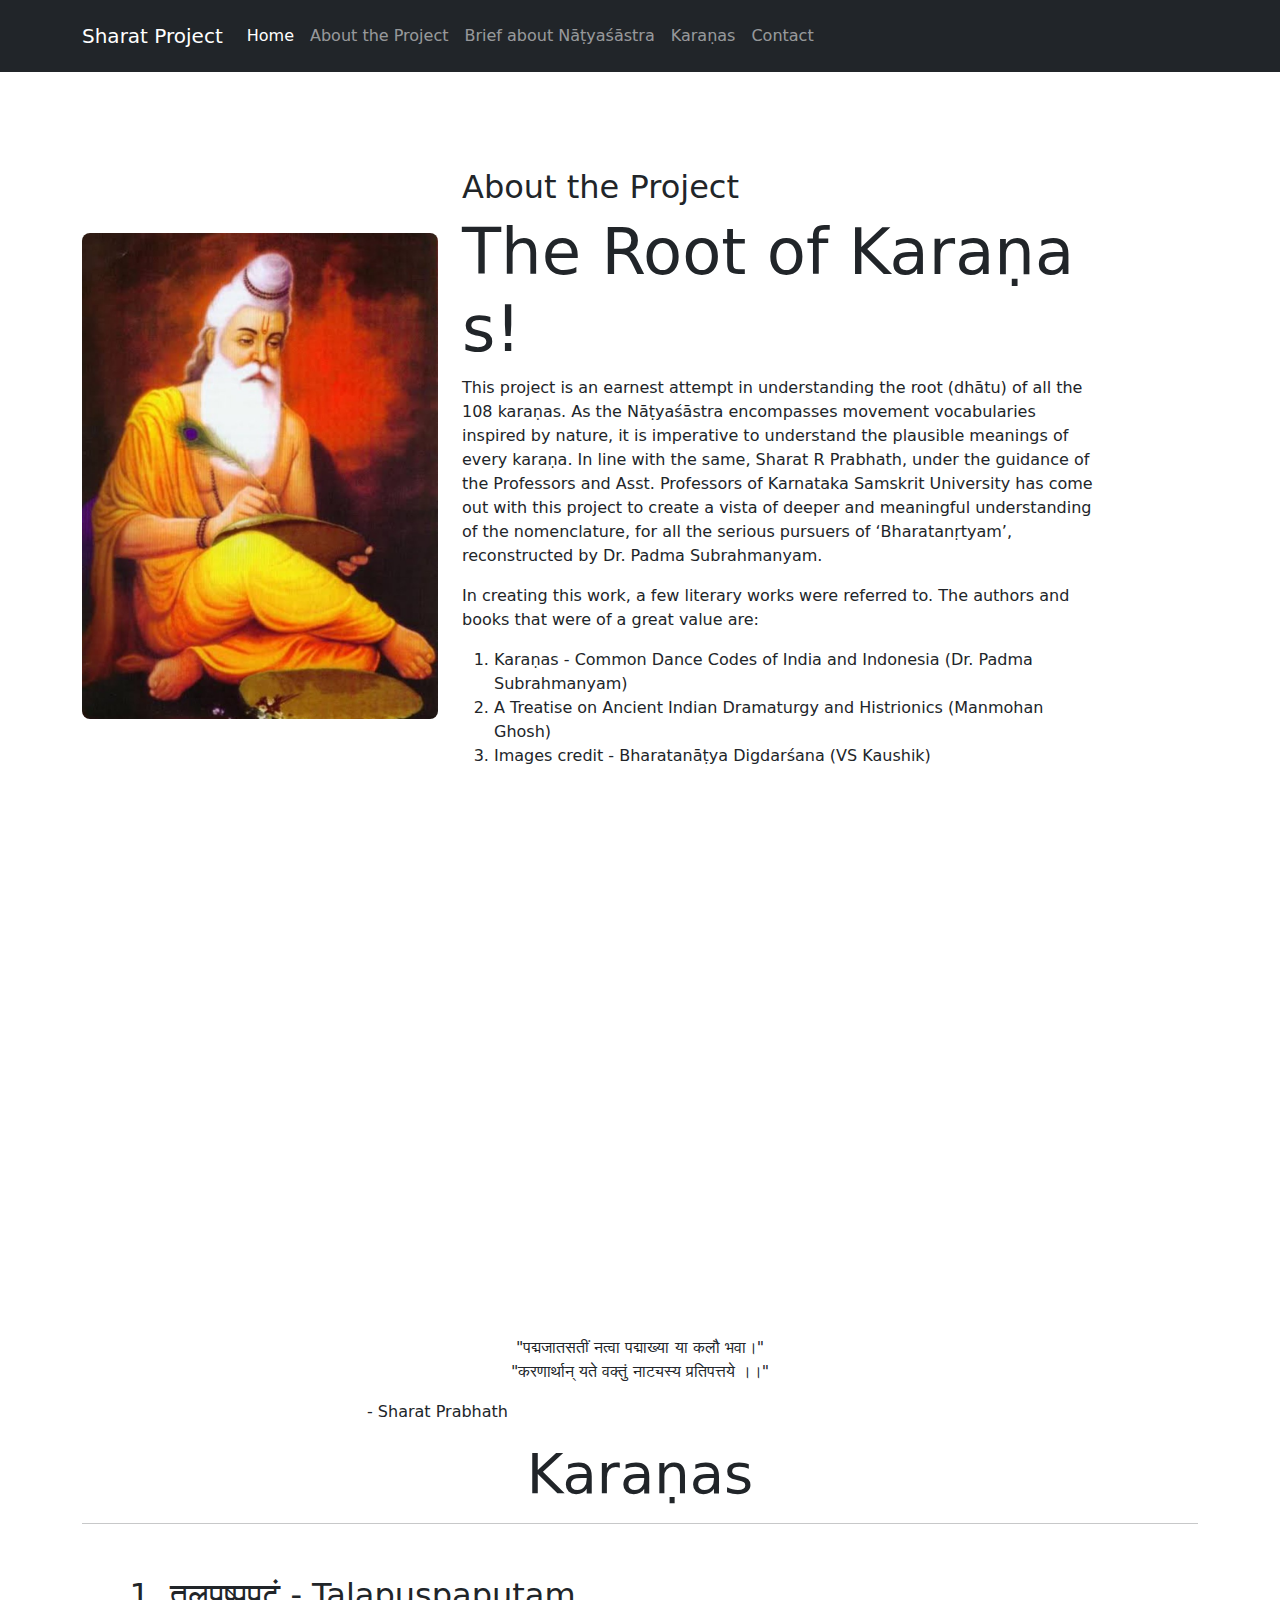
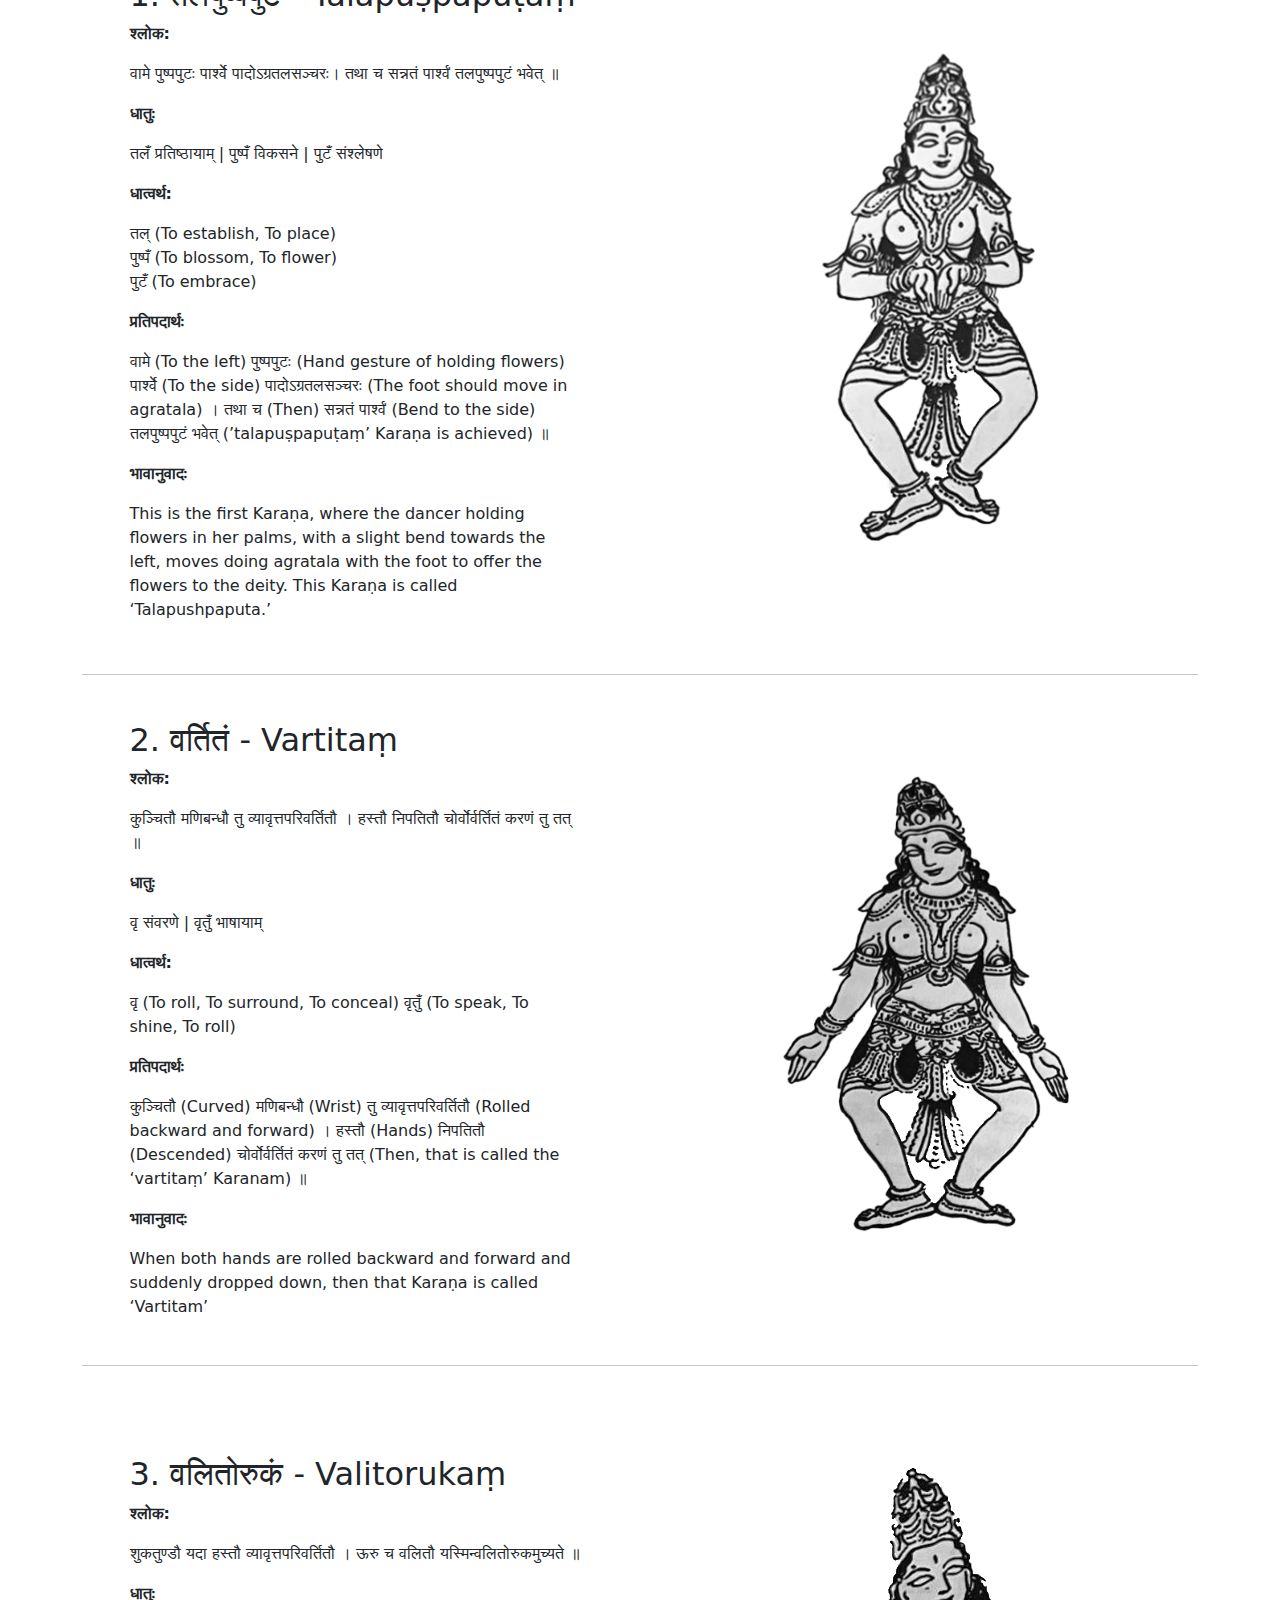
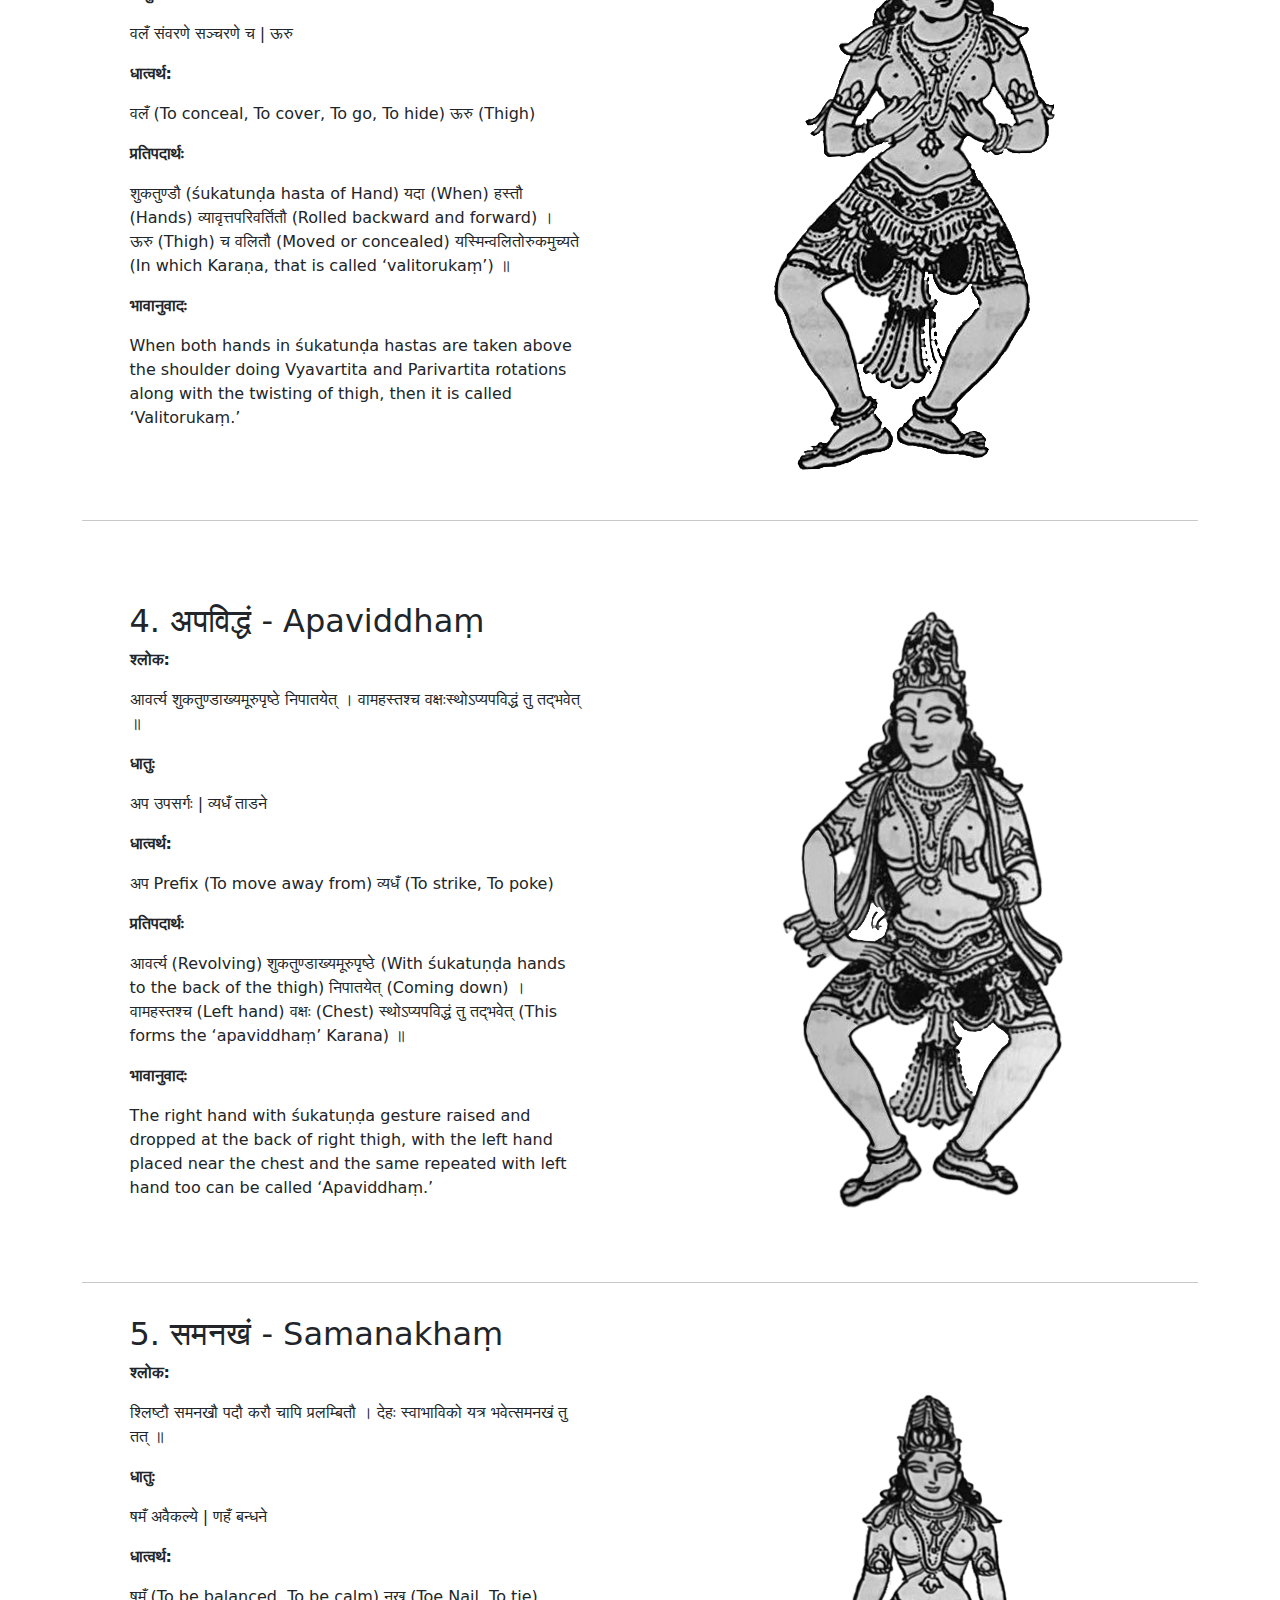
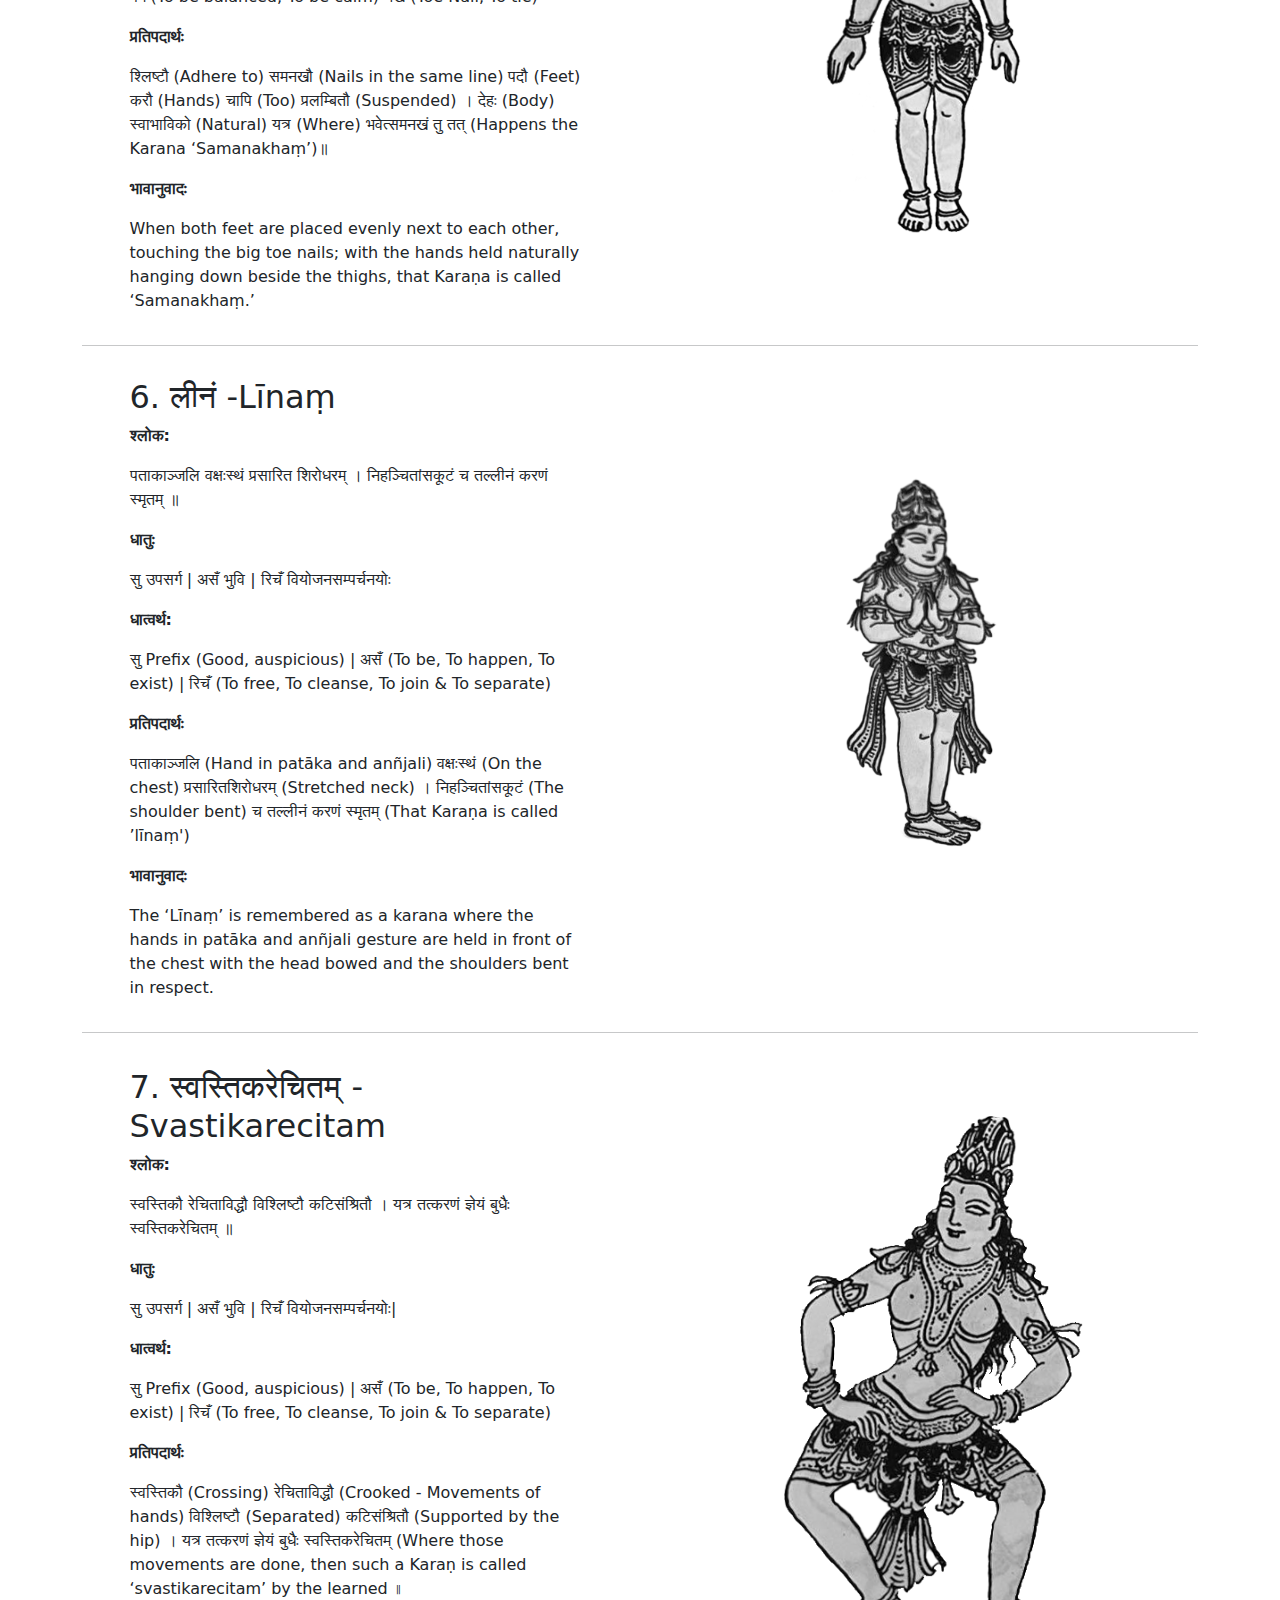
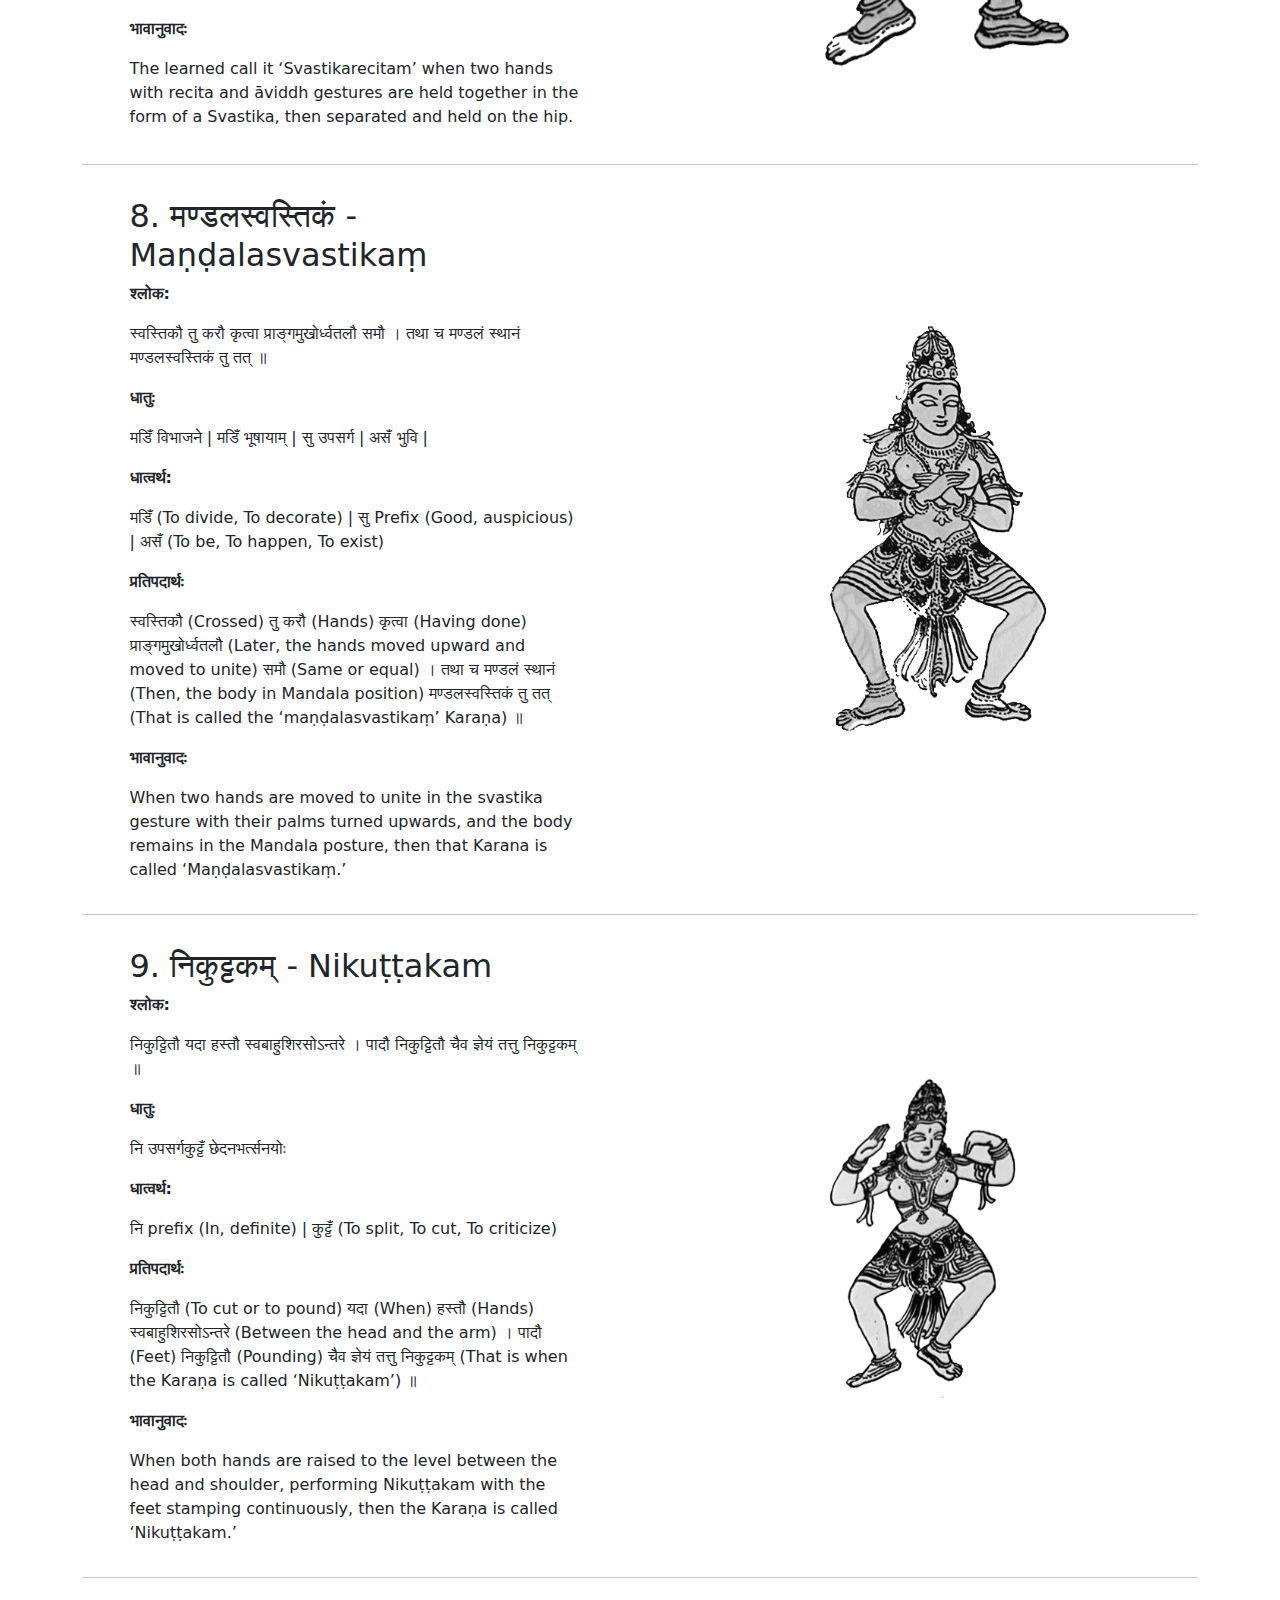
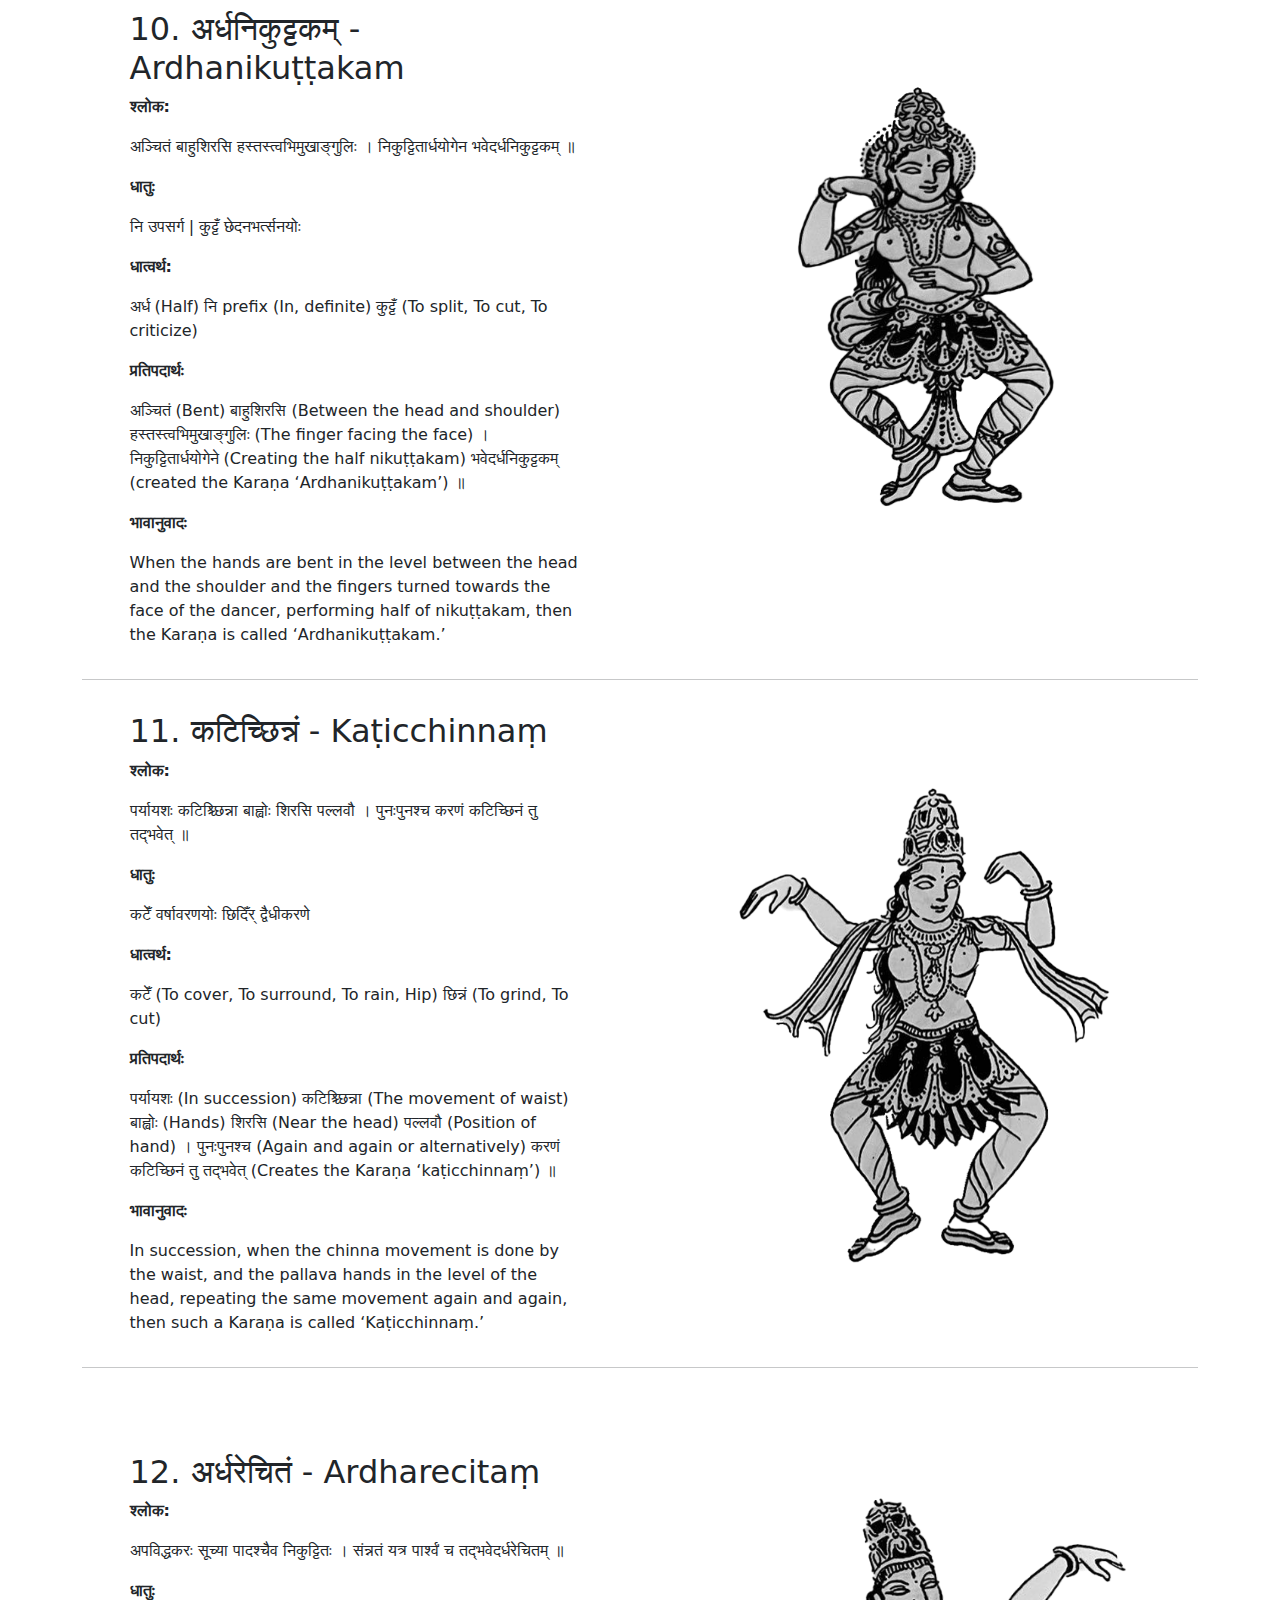
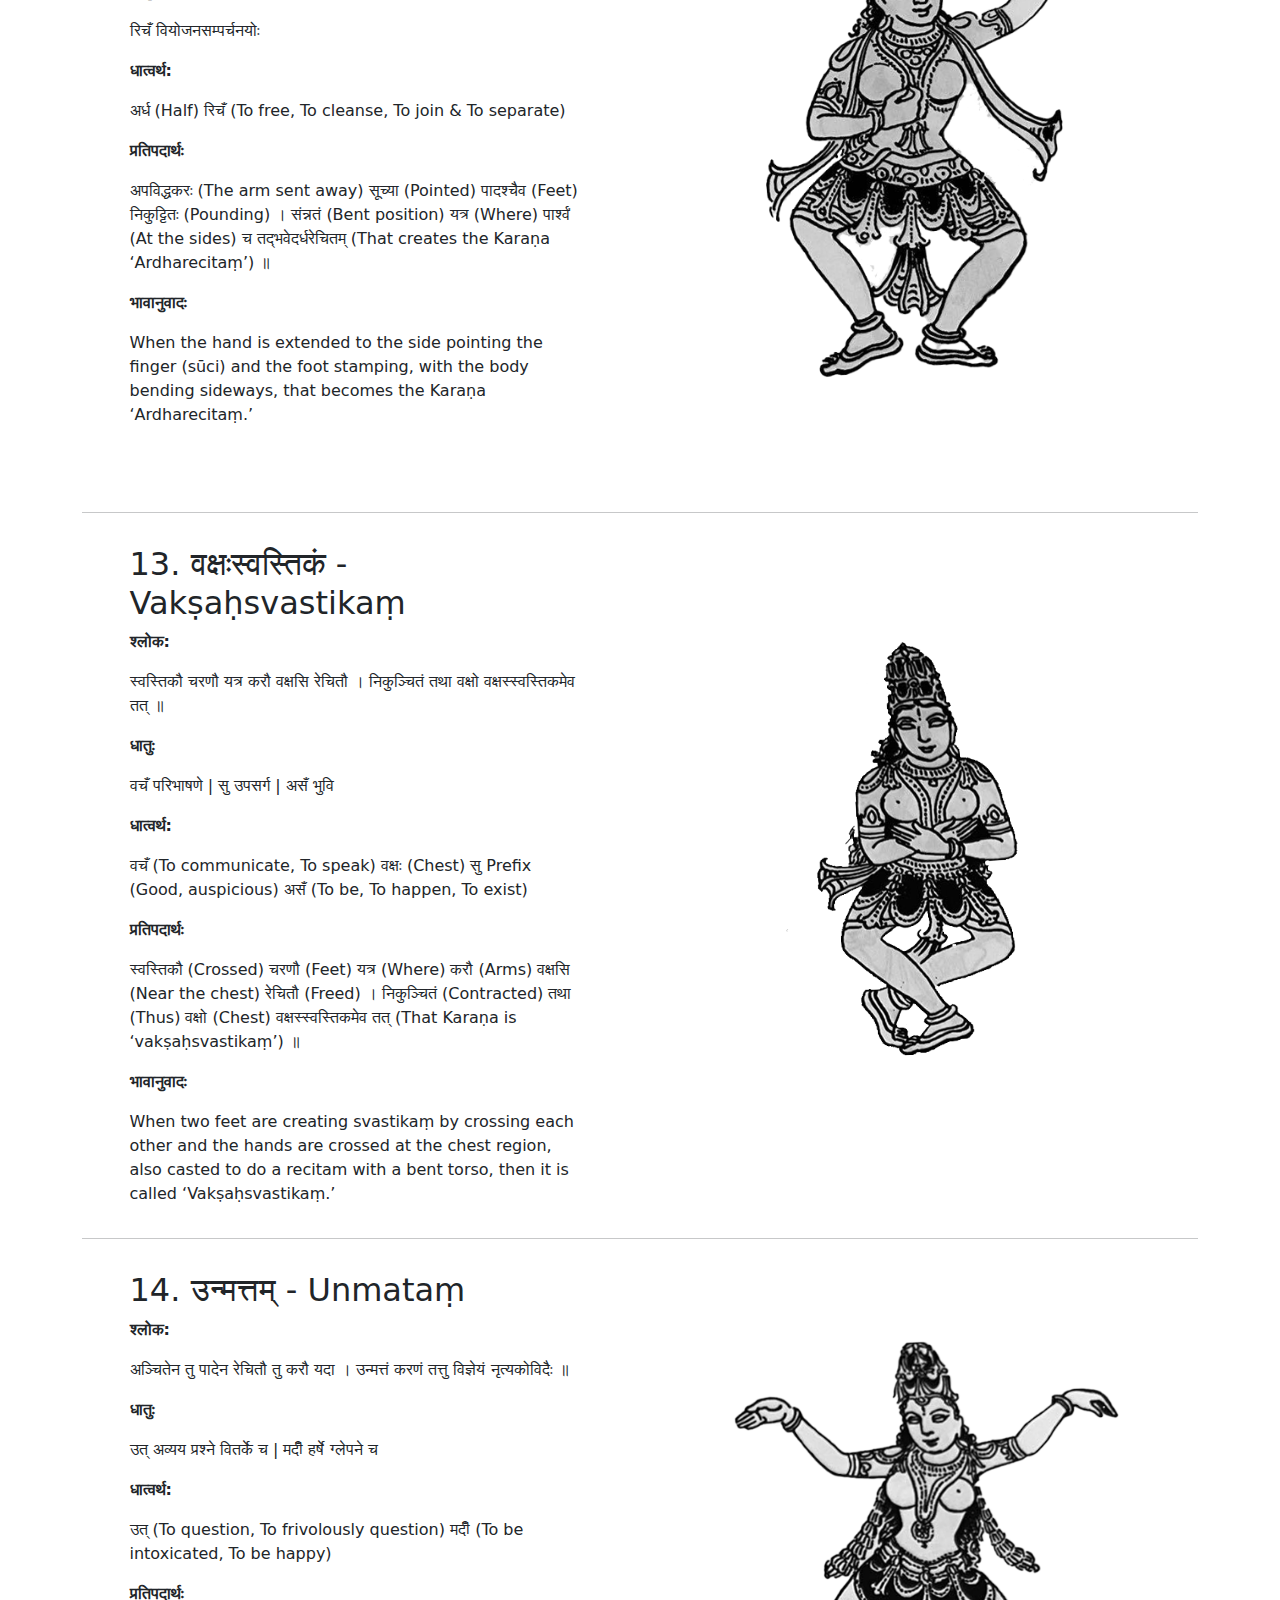
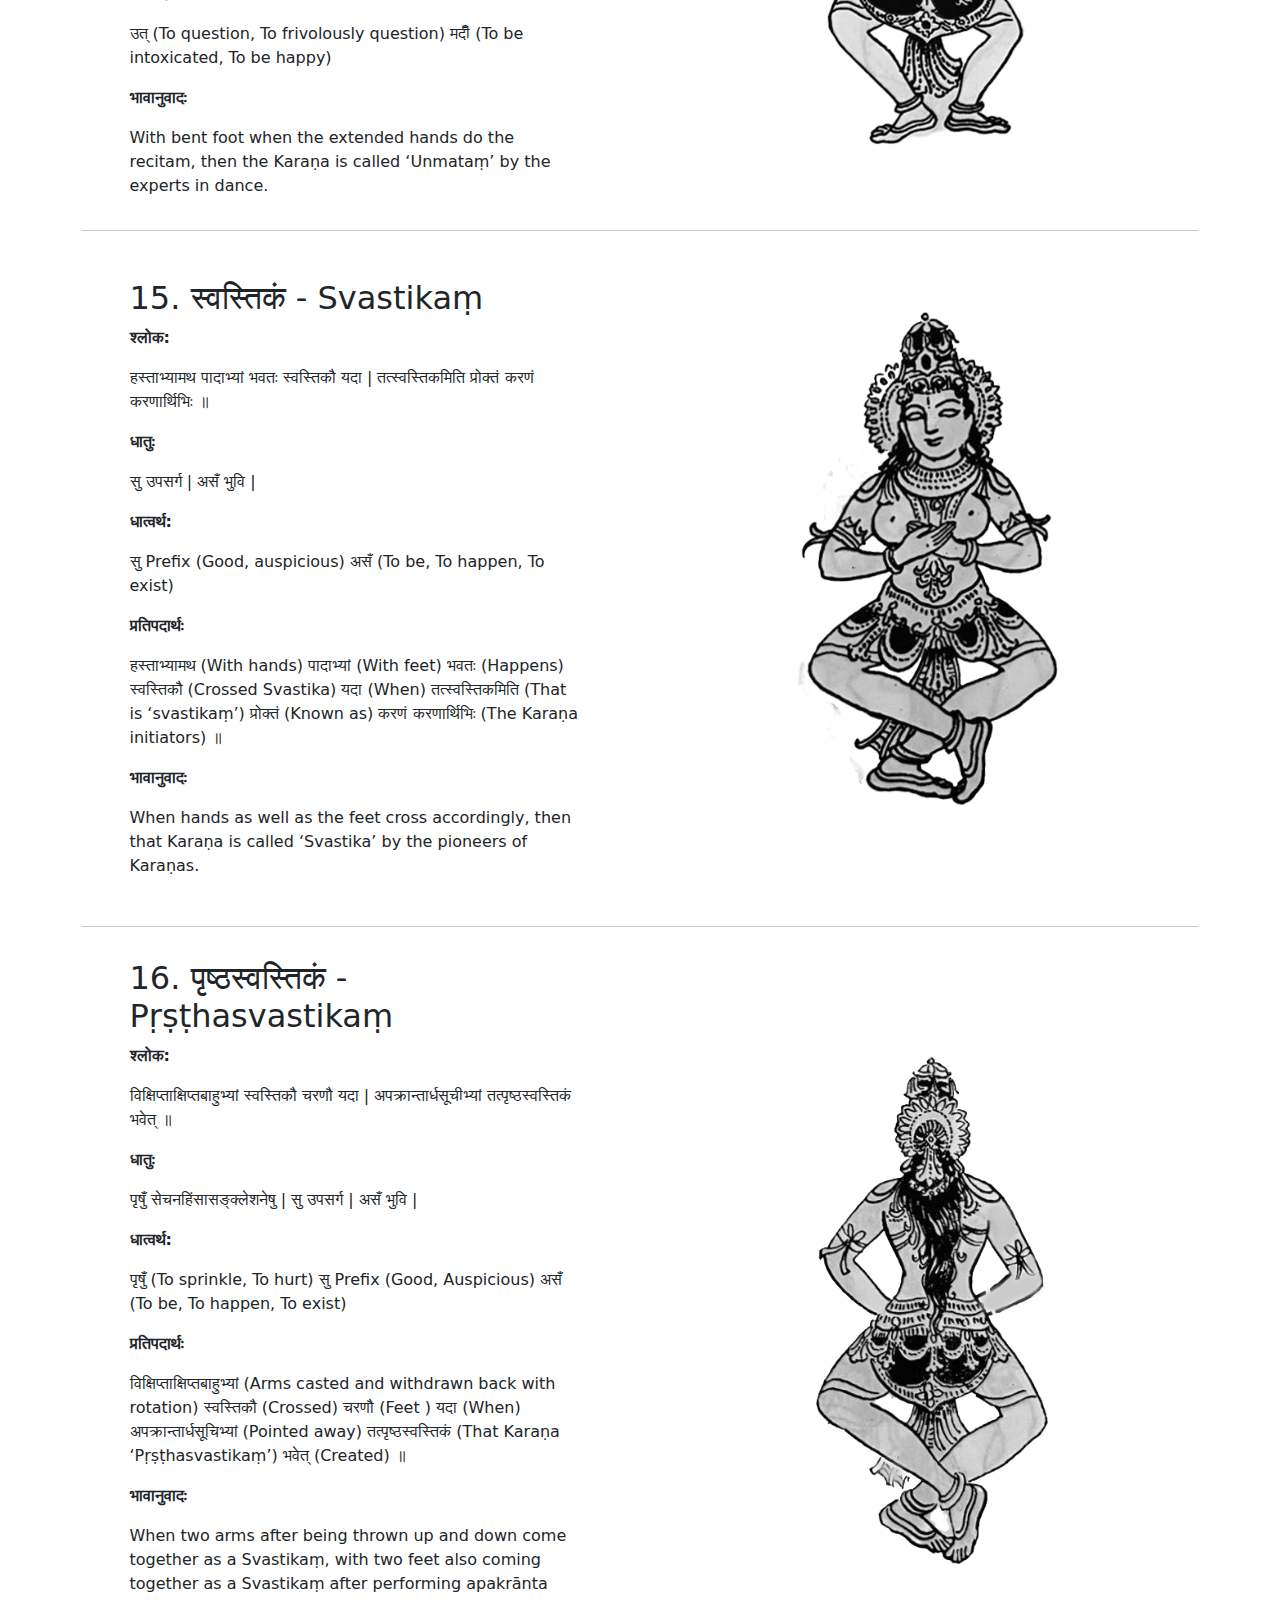
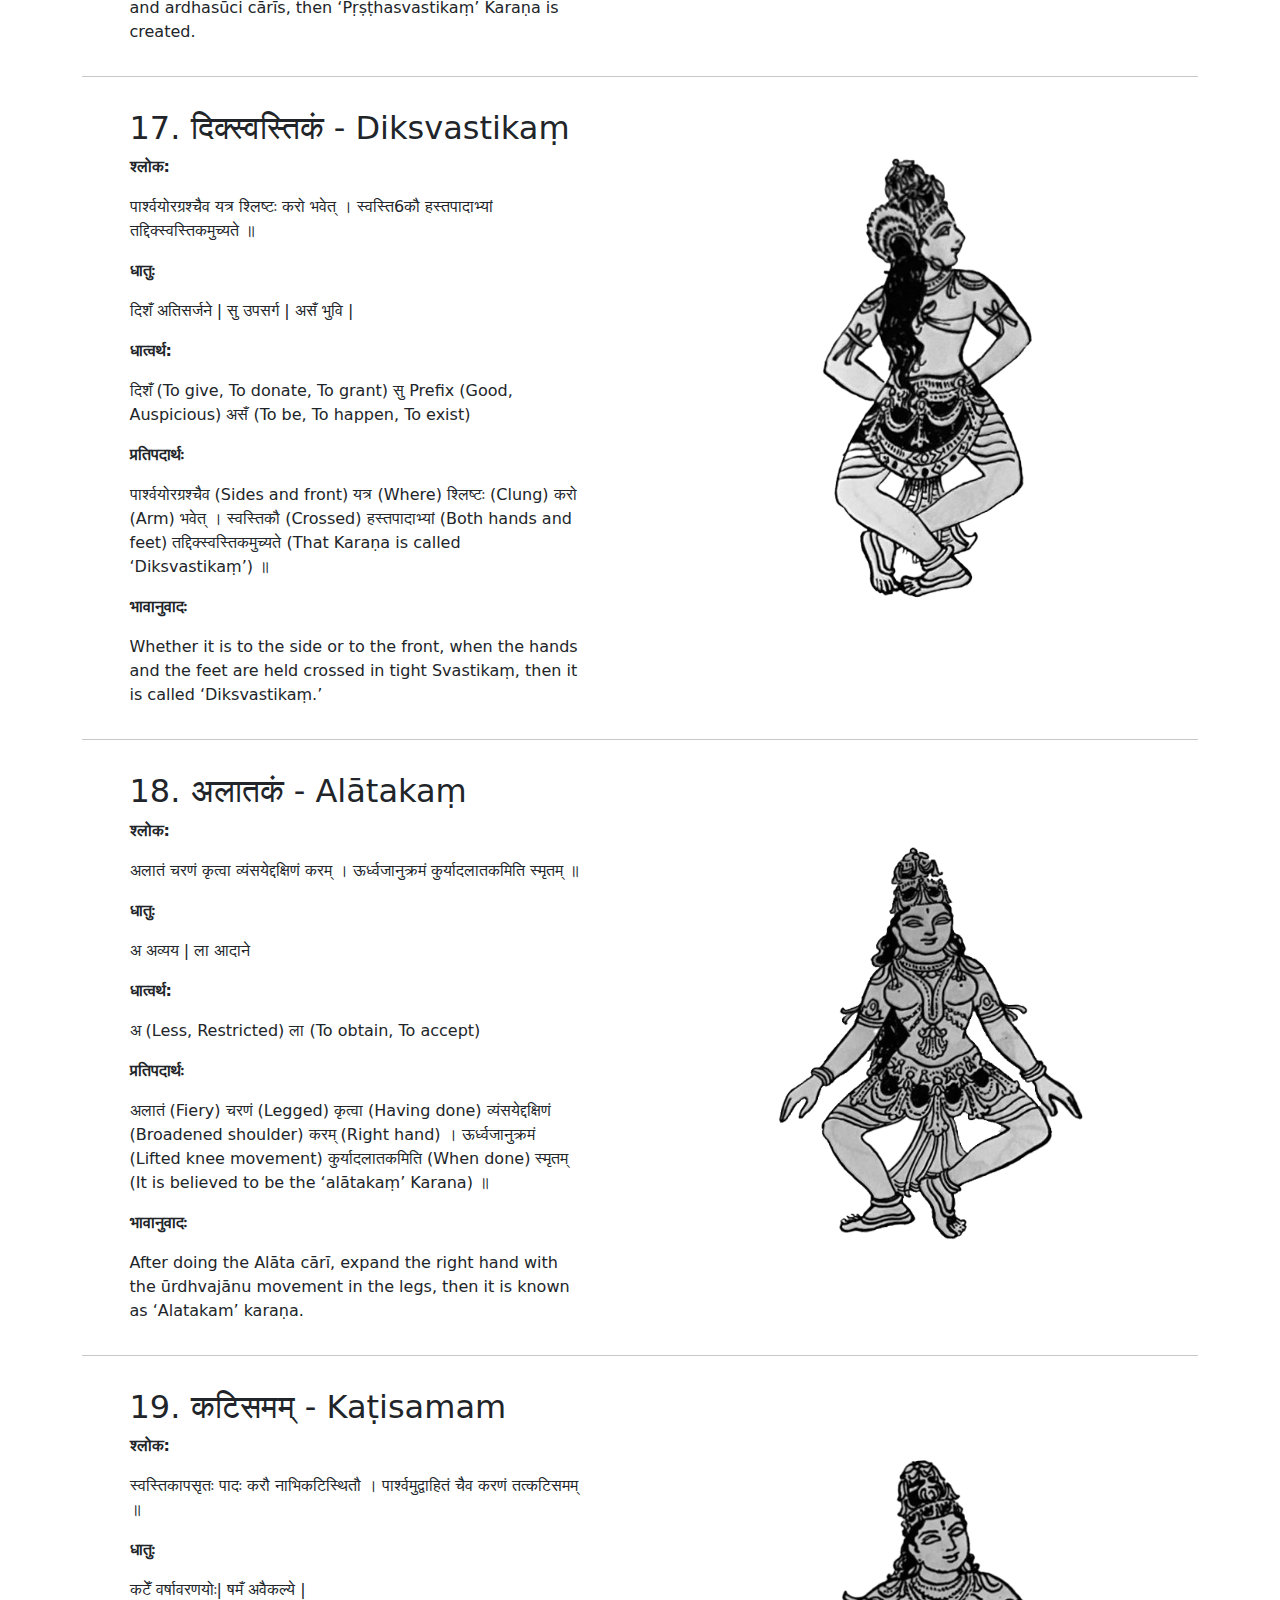
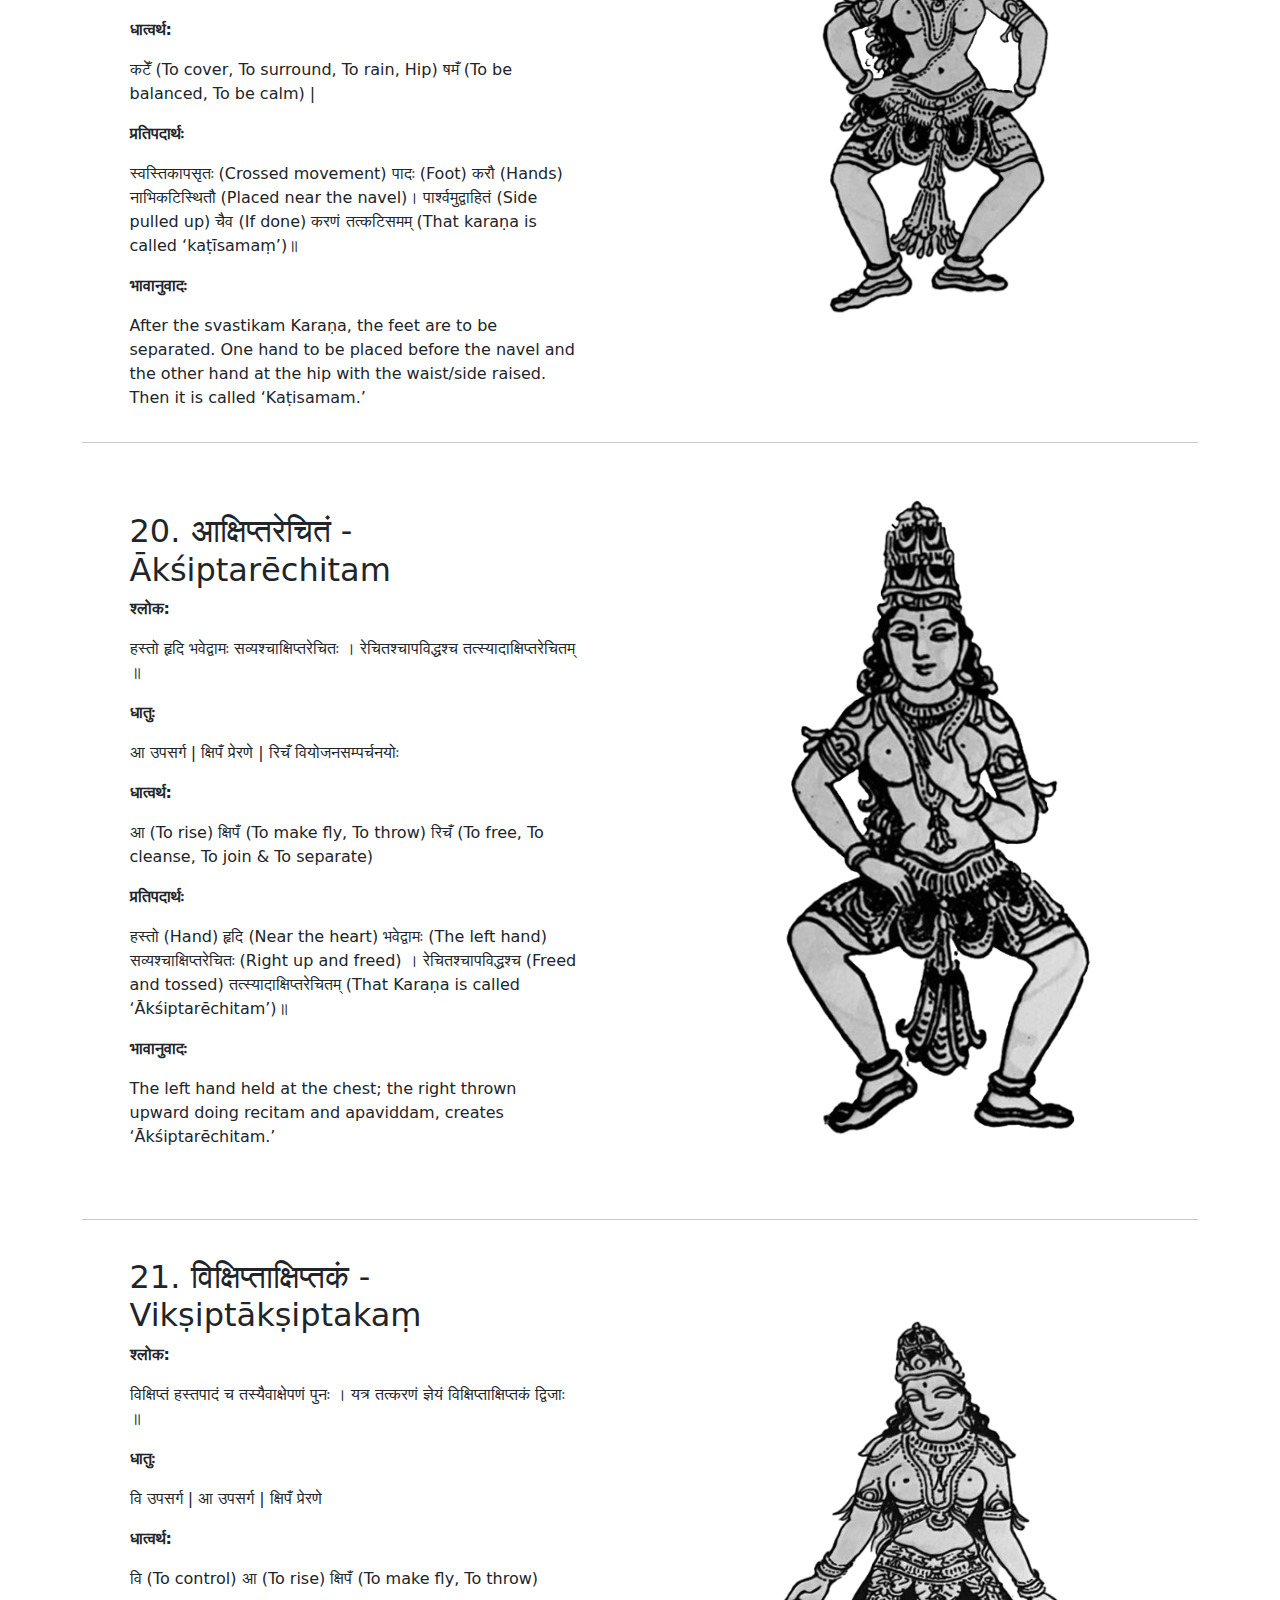
==== commit a37a5ac1: "imgs and content editd" ====
--- a/public/index.html
+++ b/public/index.html
@@ -242,7 +242,7 @@
                 
                 <p><h2 id="5-समनख---samanakhaṃ">5. समनखं - Samanakhaṃ</h2>
 <p><strong>श्लोक:</strong></p>
-<p>Samanakhaṃ - ## समनखं - Samanakhaṃ</p>
+<p>श्लिष्टौ समनखौ पदौ करौ चापि प्रलम्बितौ । देहः स्वाभाविको यत्र भवेत्समनखं तु तत् ॥</p>
 <p><strong>धातुः</strong></p>
 <p>षमँ अवैकल्ये |
 णहँ बन्धने</p>
@@ -329,7 +329,7 @@
  </p>
             </div>
             <div class="col-lg-5">
-                <img class="img-fluid rounded-3" src="images/Karnas/7.png" alt="1">
+                <img class="img-fluid rounded-3" src="images/Karnas/8.png" alt="1">
             </div>
         </div>
         <hr>
@@ -353,7 +353,7 @@
  </p>
             </div>
             <div class="col-lg-5">
-                <img class="img-fluid rounded-3" src="images/Karnas/8.png" alt="1">
+                <img class="img-fluid rounded-3" src="images/Karnas/9.png" alt="1">
             </div>
         </div>
         <hr>
@@ -377,7 +377,7 @@
  </p>
             </div>
             <div class="col-lg-5">
-                <img class="img-fluid rounded-3" src="images/Karnas/9.png" alt="1">
+                <img class="img-fluid rounded-3" src="images/Karnas/10.png" alt="1">
             </div>
         </div>
         <hr>
@@ -401,7 +401,7 @@
  </p>
             </div>
             <div class="col-lg-5">
-                <img class="img-fluid rounded-3" src="images/Karnas/10.png" alt="1">
+                <img class="img-fluid rounded-3" src="images/Karnas/11.png" alt="1">
             </div>
         </div>
         <hr>
@@ -424,7 +424,7 @@
  </p>
             </div>
             <div class="col-lg-5">
-                <img class="img-fluid rounded-3" src="images/Karnas/11.png" alt="1">
+                <img class="img-fluid rounded-3" src="images/Karnas/12.png" alt="1">
             </div>
         </div>
         <hr>
@@ -448,7 +448,7 @@
  </p>
             </div>
             <div class="col-lg-5">
-                <img class="img-fluid rounded-3" src="images/Karnas/12.png" alt="1">
+                <img class="img-fluid rounded-3" src="images/Karnas/13.png" alt="1">
             </div>
         </div>
         <hr>
@@ -473,7 +473,7 @@
  </p>
             </div>
             <div class="col-lg-5">
-                <img class="img-fluid rounded-3" src="images/Karnas/13.png" alt="1">
+                <img class="img-fluid rounded-3" src="images/Karnas/14.png" alt="1">
             </div>
         </div>
         <hr>
@@ -495,7 +495,7 @@
  </p>
             </div>
             <div class="col-lg-5">
-                <img class="img-fluid rounded-3" src="images/Karnas/14.png" alt="1">
+                <img class="img-fluid rounded-3" src="images/Karnas/15.png" alt="1">
             </div>
         </div>
         <hr>
@@ -519,7 +519,7 @@
  </p>
             </div>
             <div class="col-lg-5">
-                <img class="img-fluid rounded-3" src="images/Karnas/15.png" alt="1">
+                <img class="img-fluid rounded-3" src="images/Karnas/16.png" alt="1">
             </div>
         </div>
         <hr>
@@ -543,7 +543,7 @@
  </p>
             </div>
             <div class="col-lg-5">
-                <img class="img-fluid rounded-3" src="images/Karnas/16.png" alt="1">
+                <img class="img-fluid rounded-3" src="images/Karnas/17.png" alt="1">
             </div>
         </div>
         <hr>
@@ -567,7 +567,7 @@
  </p>
             </div>
             <div class="col-lg-5">
-                <img class="img-fluid rounded-3" src="images/Karnas/17.png" alt="1">
+                <img class="img-fluid rounded-3" src="images/Karnas/18.png" alt="1">
             </div>
         </div>
         <hr>
@@ -591,7 +591,7 @@
  </p>
             </div>
             <div class="col-lg-5">
-                <img class="img-fluid rounded-3" src="images/Karnas/18.png" alt="1">
+                <img class="img-fluid rounded-3" src="images/Karnas/19.png" alt="1">
             </div>
         </div>
         <hr>
@@ -617,7 +617,7 @@
  </p>
             </div>
             <div class="col-lg-5">
-                <img class="img-fluid rounded-3" src="images/Karnas/19.png" alt="1">
+                <img class="img-fluid rounded-3" src="images/Karnas/20.png" alt="1">
             </div>
         </div>
         <hr>
@@ -643,7 +643,7 @@
  </p>
             </div>
             <div class="col-lg-5">
-                <img class="img-fluid rounded-3" src="images/Karnas/20.png" alt="1">
+                <img class="img-fluid rounded-3" src="images/Karnas/2.png" alt="1">
             </div>
         </div>
         <hr>
@@ -666,7 +666,7 @@
  </p>
             </div>
             <div class="col-lg-5">
-                <img class="img-fluid rounded-3" src="images/Karnas/21.png" alt="1">
+                <img class="img-fluid rounded-3" src="images/Karnas/22.png" alt="1">
             </div>
         </div>
         <hr>
@@ -688,7 +688,7 @@
  </p>
             </div>
             <div class="col-lg-5">
-                <img class="img-fluid rounded-3" src="images/Karanas/22.jpg" alt="1">
+                <img class="img-fluid rounded-3" src="images/Karanas/23.jpg" alt="1">
             </div>
         </div>
         <hr>
@@ -714,7 +714,7 @@
  </p>
             </div>
             <div class="col-lg-5">
-                <img class="img-fluid rounded-3" src="images/Karnas/23.png" alt="1">
+                <img class="img-fluid rounded-3" src="images/Karnas/24.png" alt="1">
             </div>
         </div>
         <hr>
@@ -740,7 +740,7 @@
  </p>
             </div>
             <div class="col-lg-5">
-                <img class="img-fluid rounded-3" src="images/Karnas/24.png" alt="1">
+                <img class="img-fluid rounded-3" src="images/Karnas/254.png" alt="1">
             </div>
         </div>
         <hr>
@@ -1784,7 +1784,7 @@
  </p>
             </div>
             <div class="col-lg-5">
-                <img class="img-fluid rounded-3" src="images/Karnas/69.png" alt="">
+                <img class="img-fluid rounded-3" src="images/Karnas/93.png" alt="">
             </div>
         </div>
         <hr>
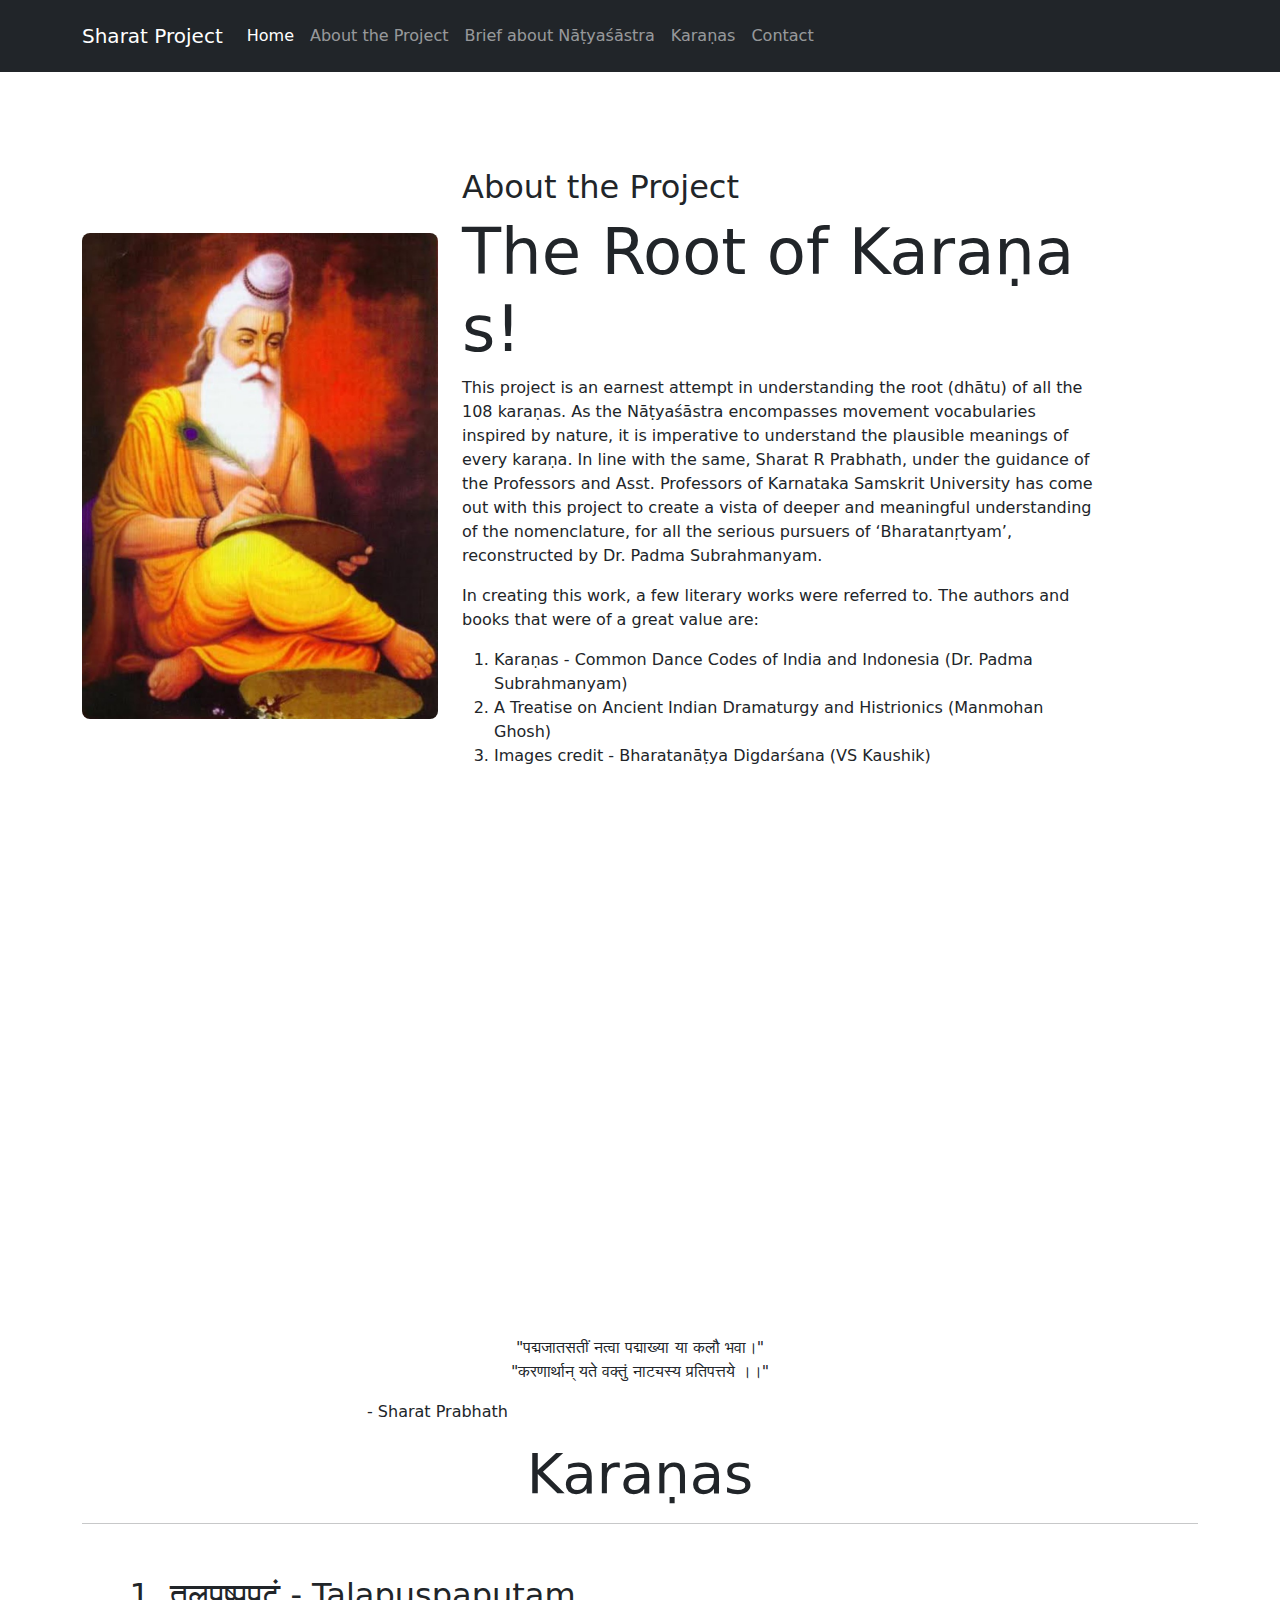
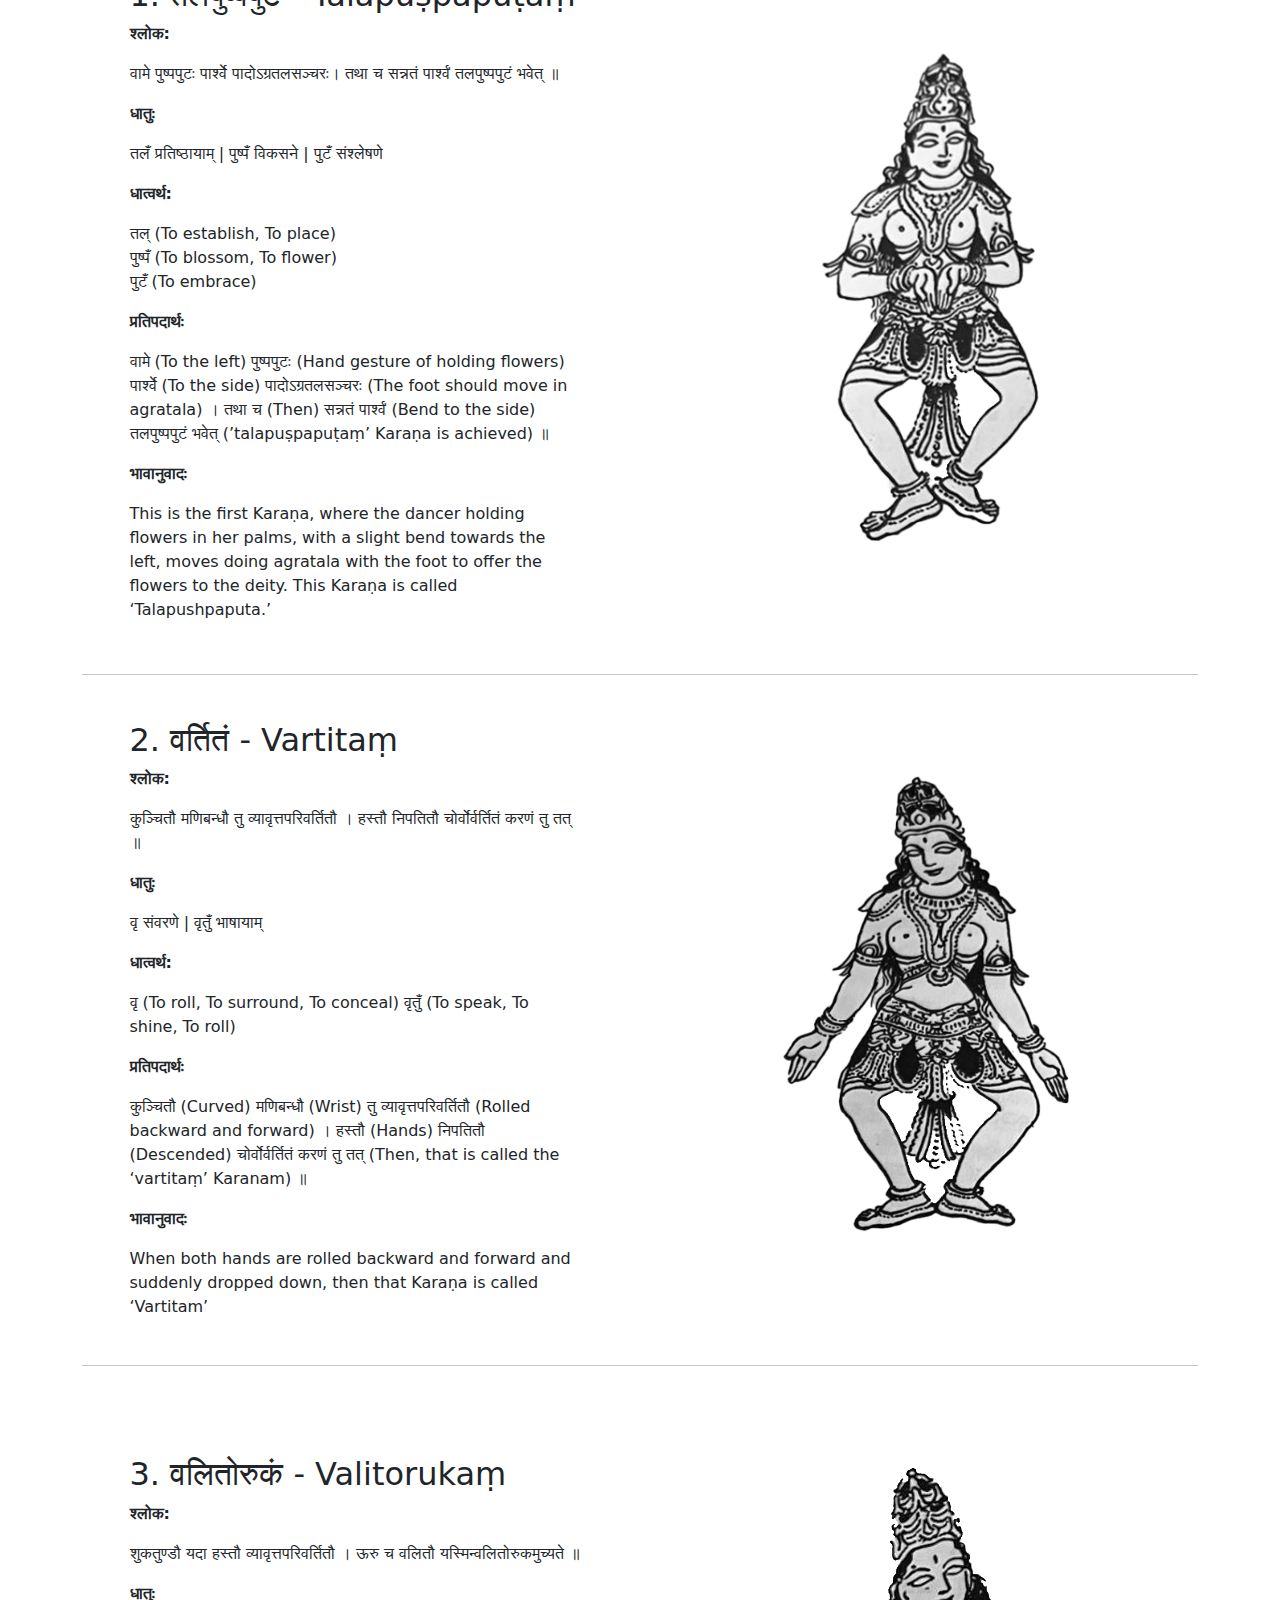
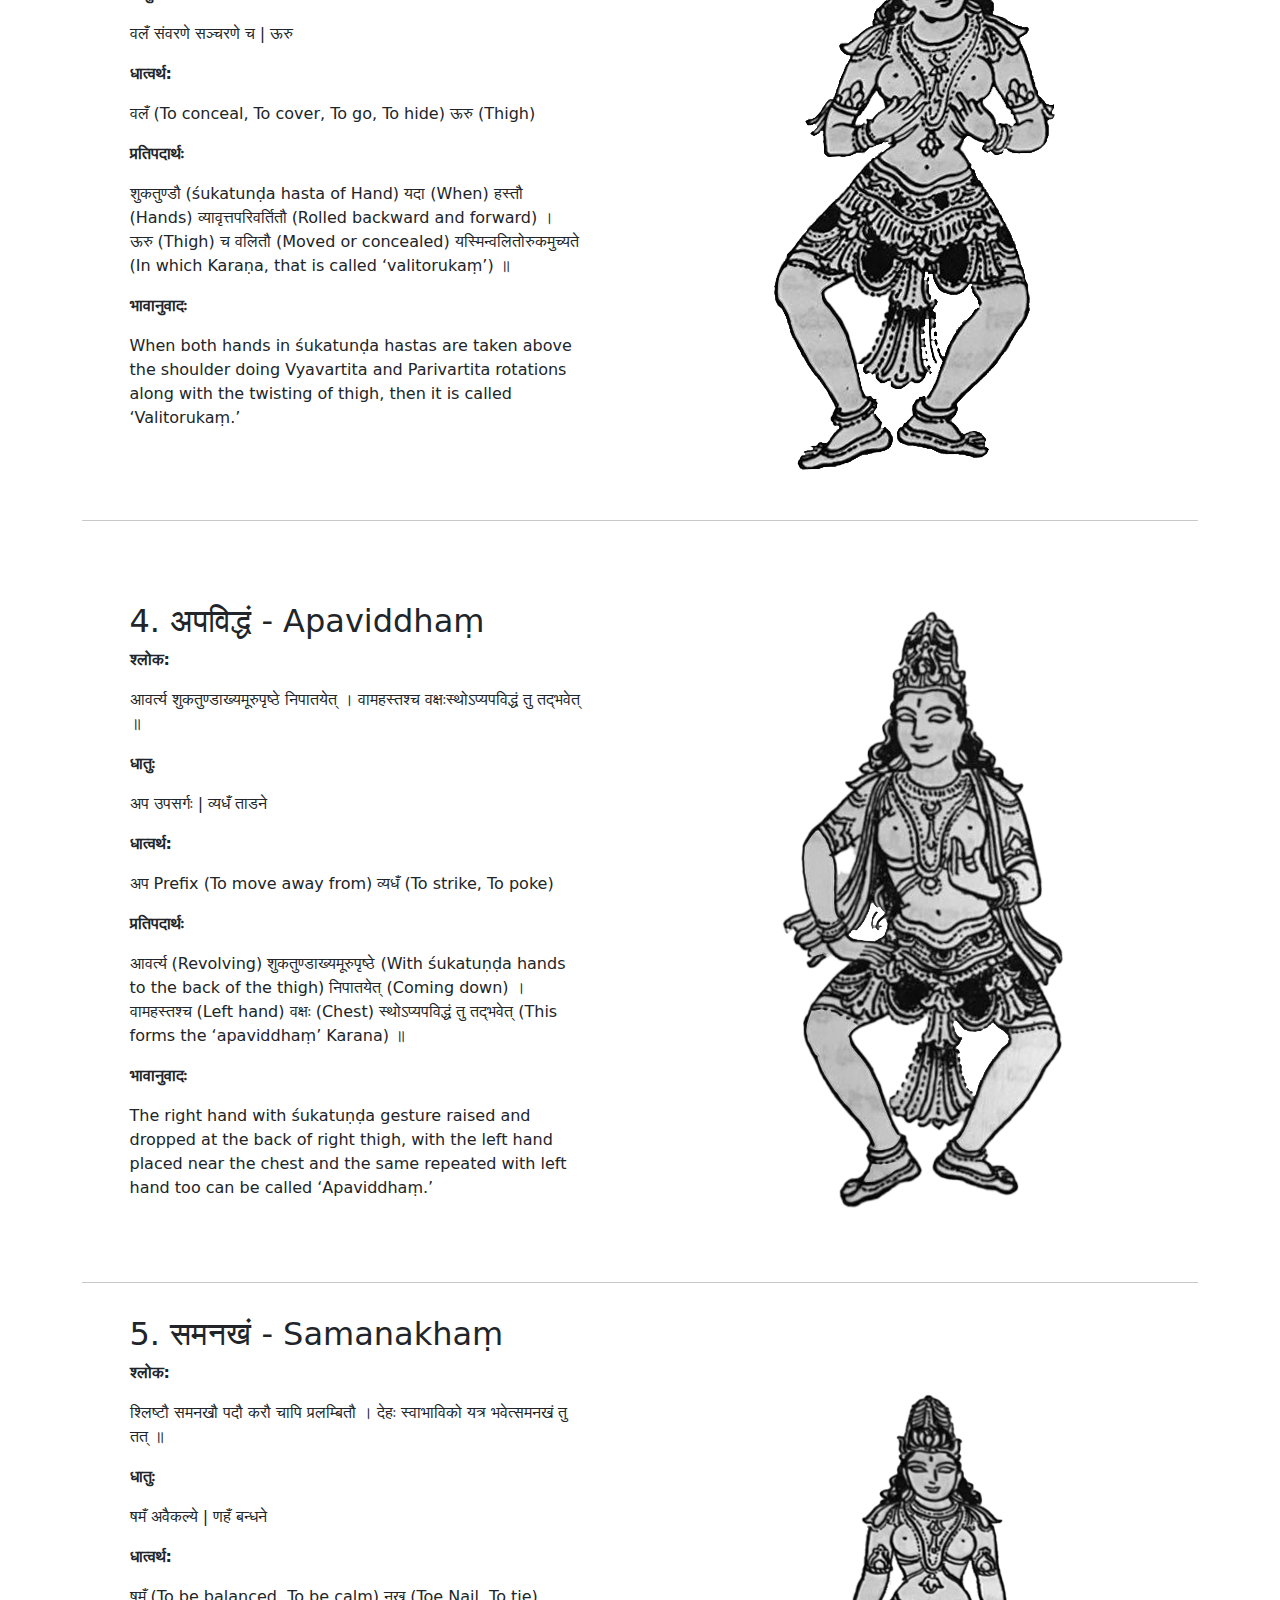
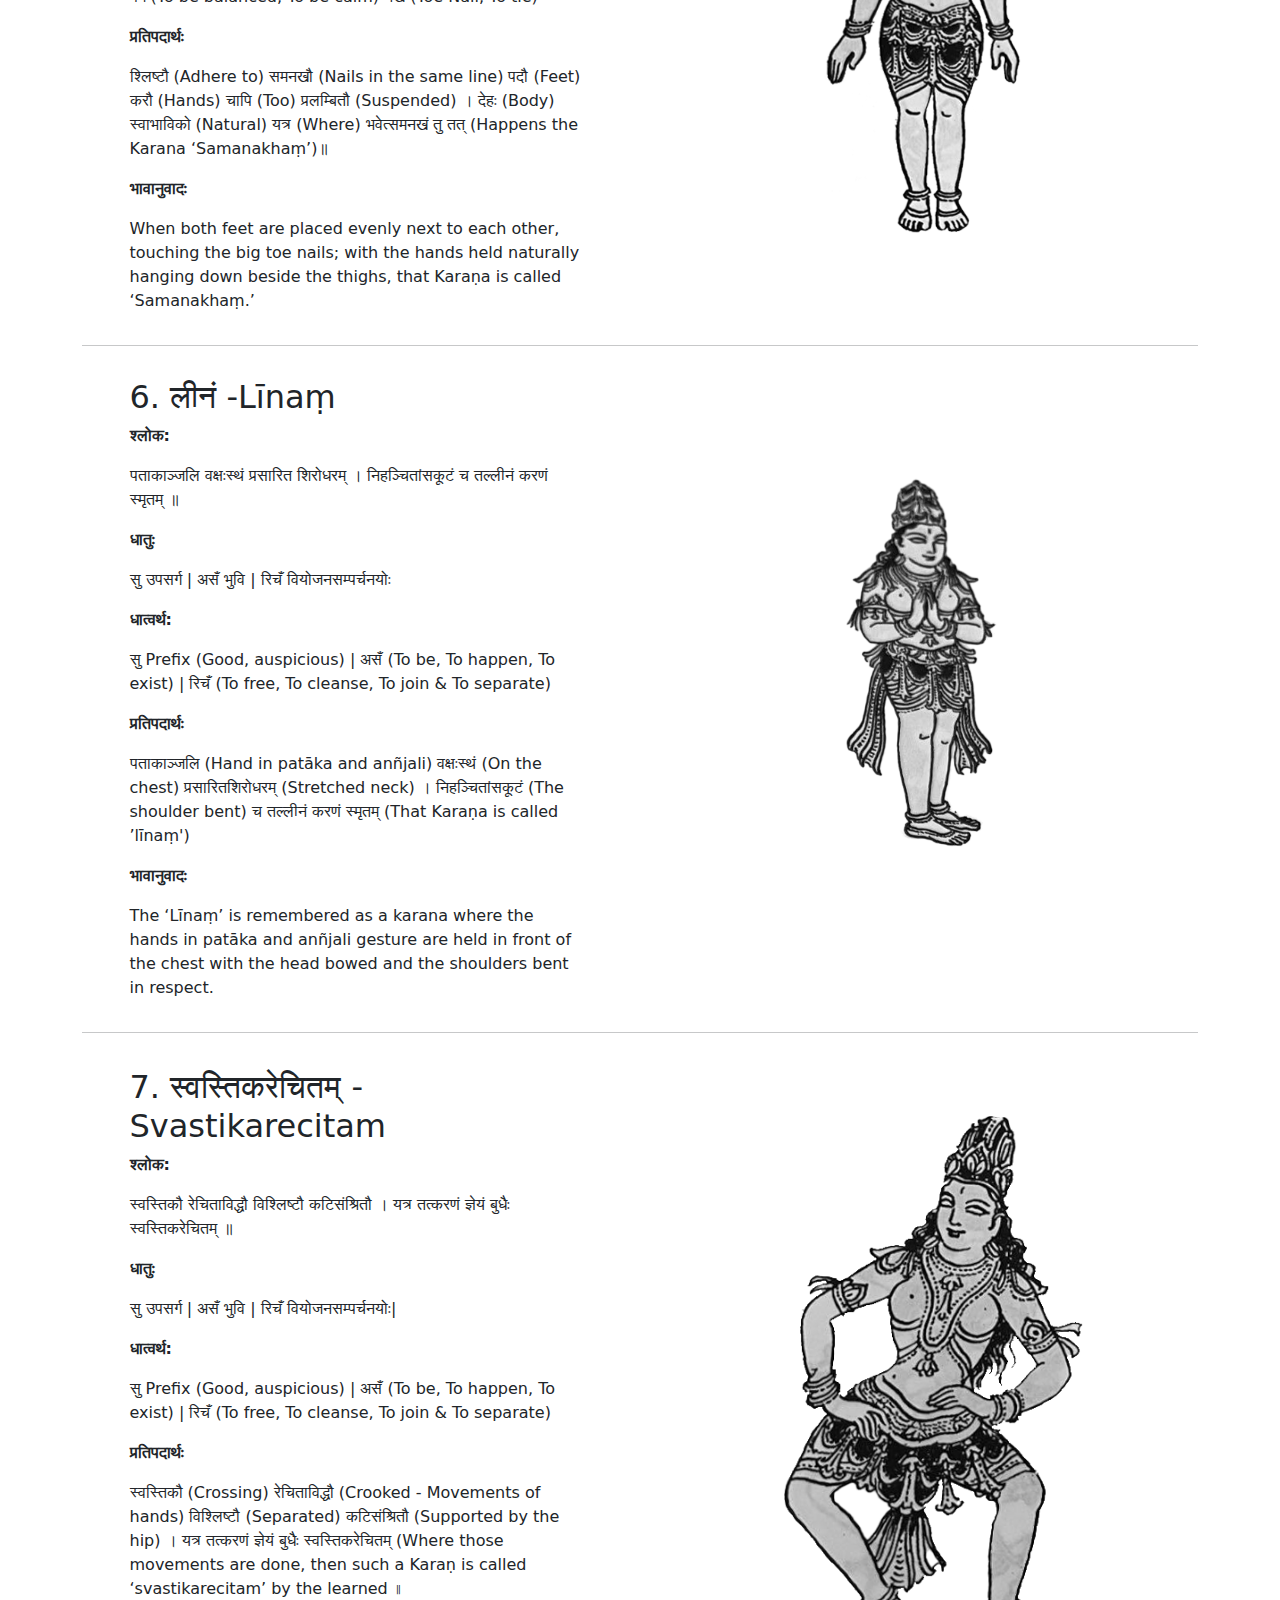
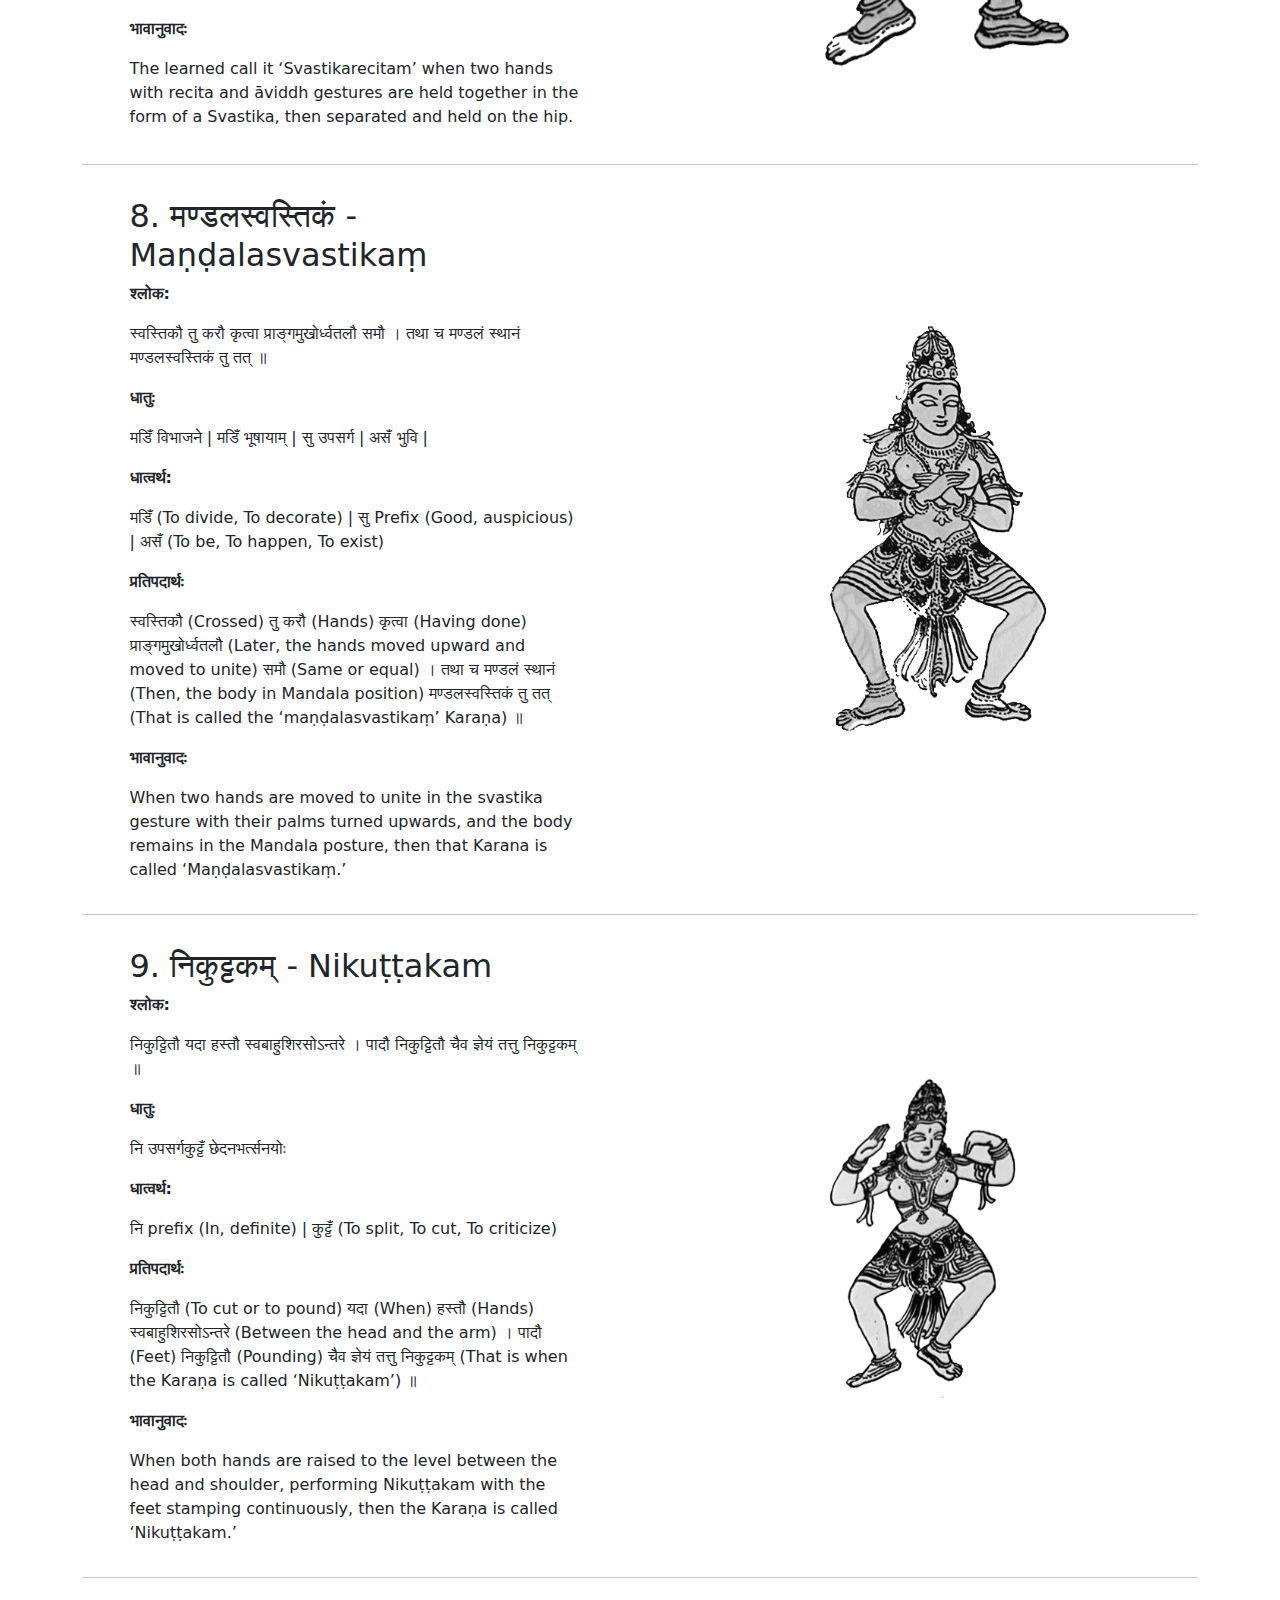
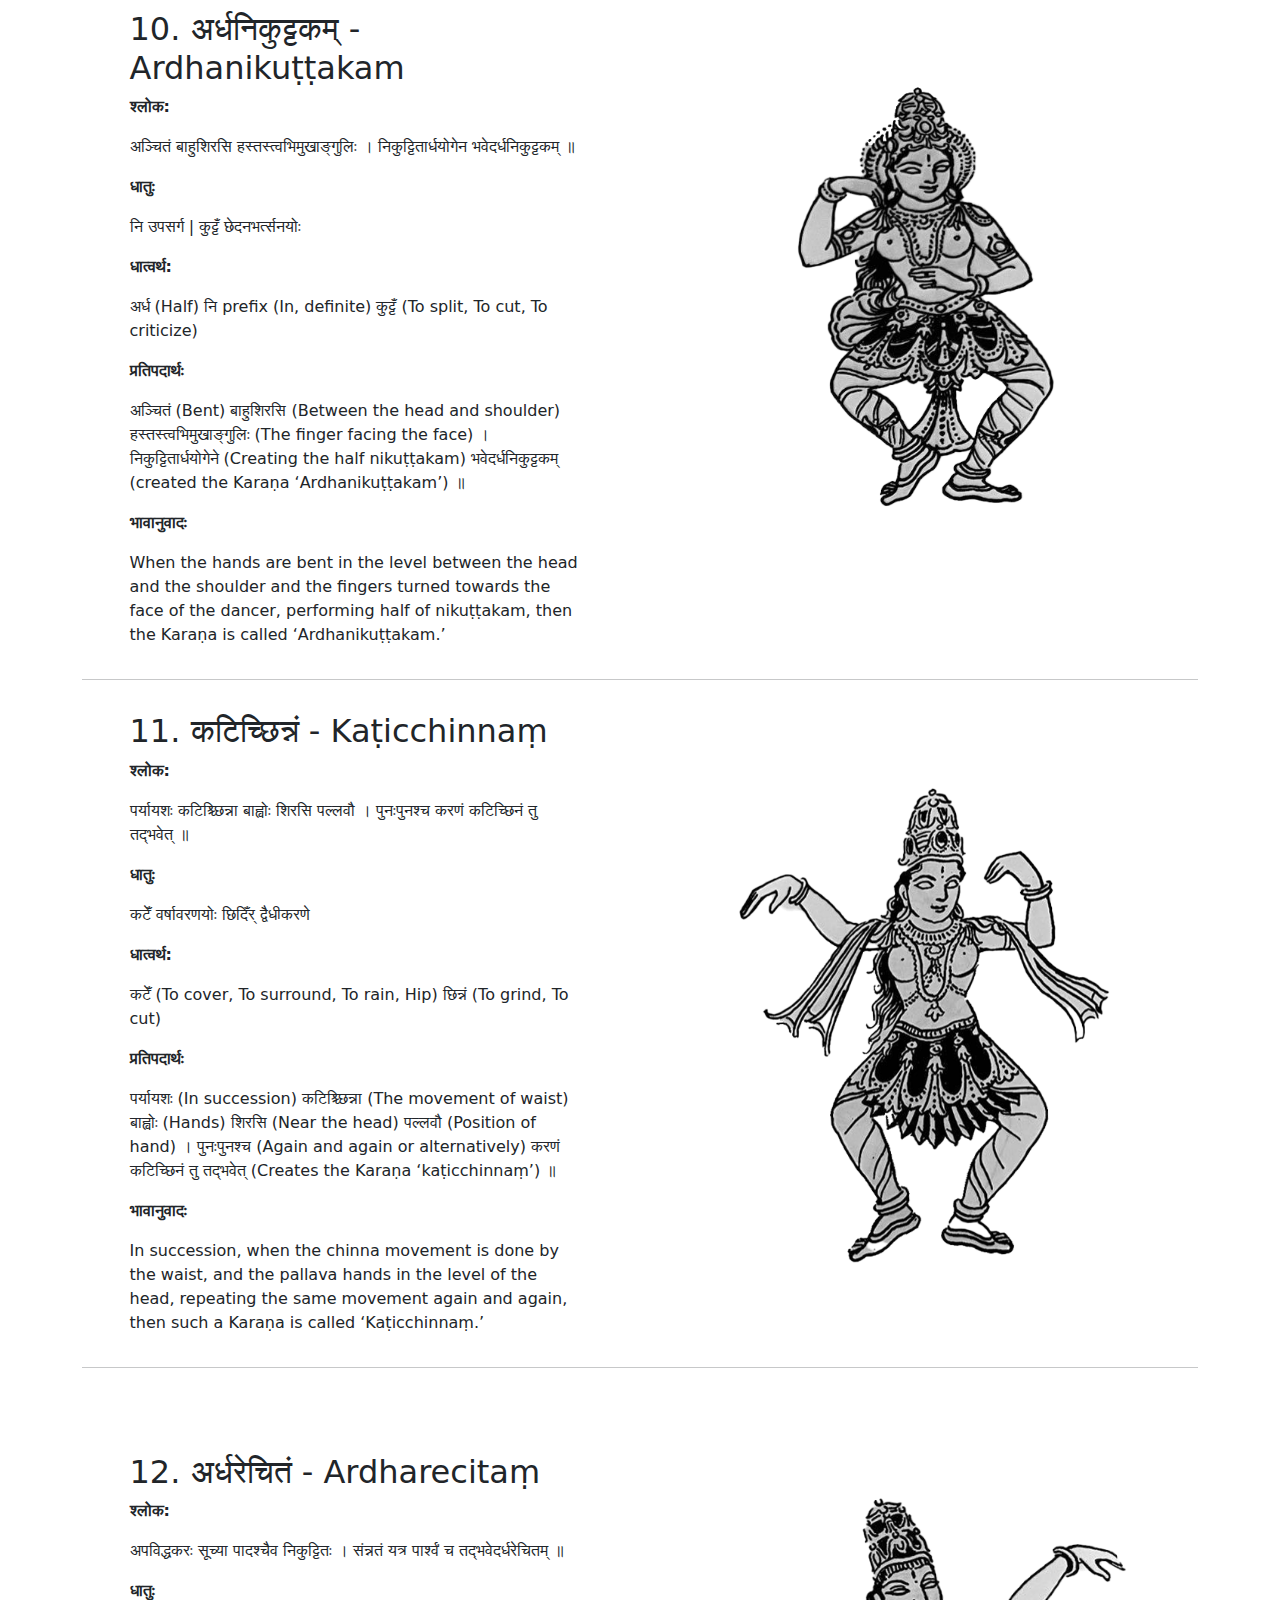
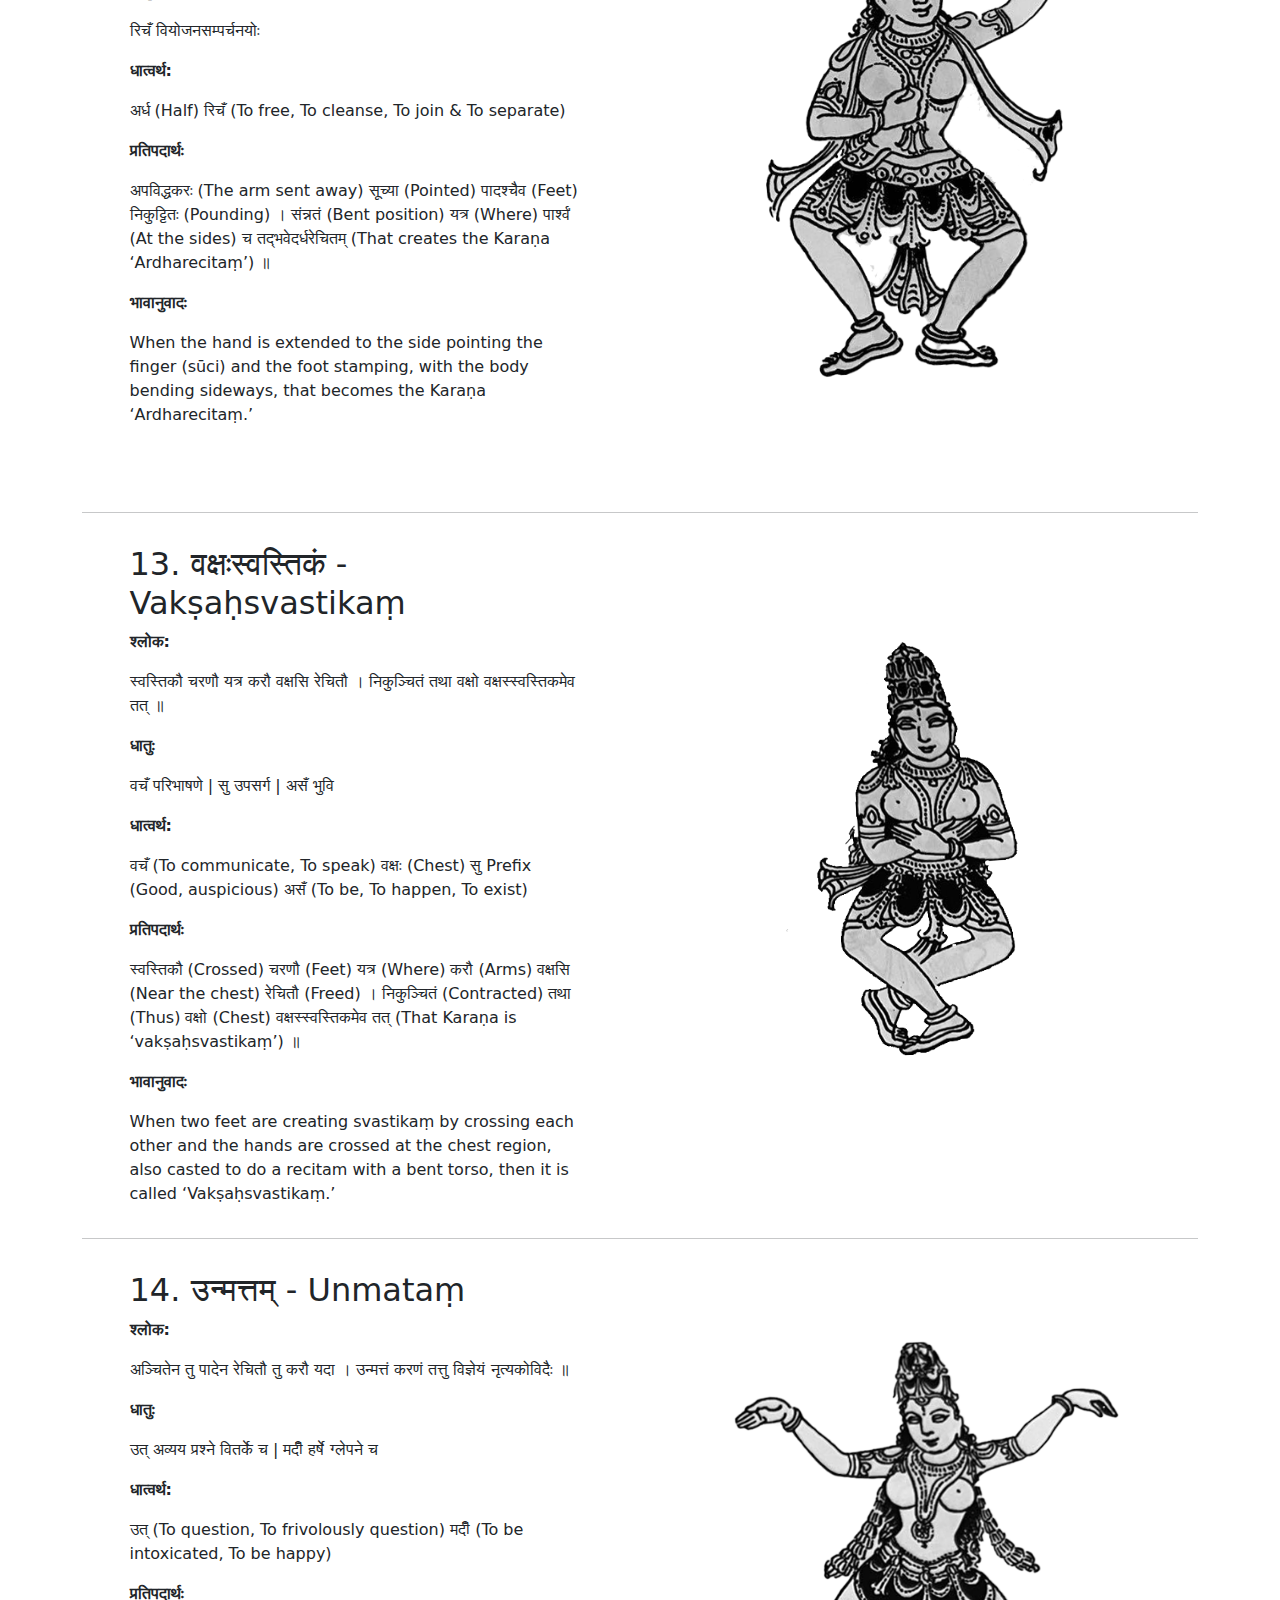
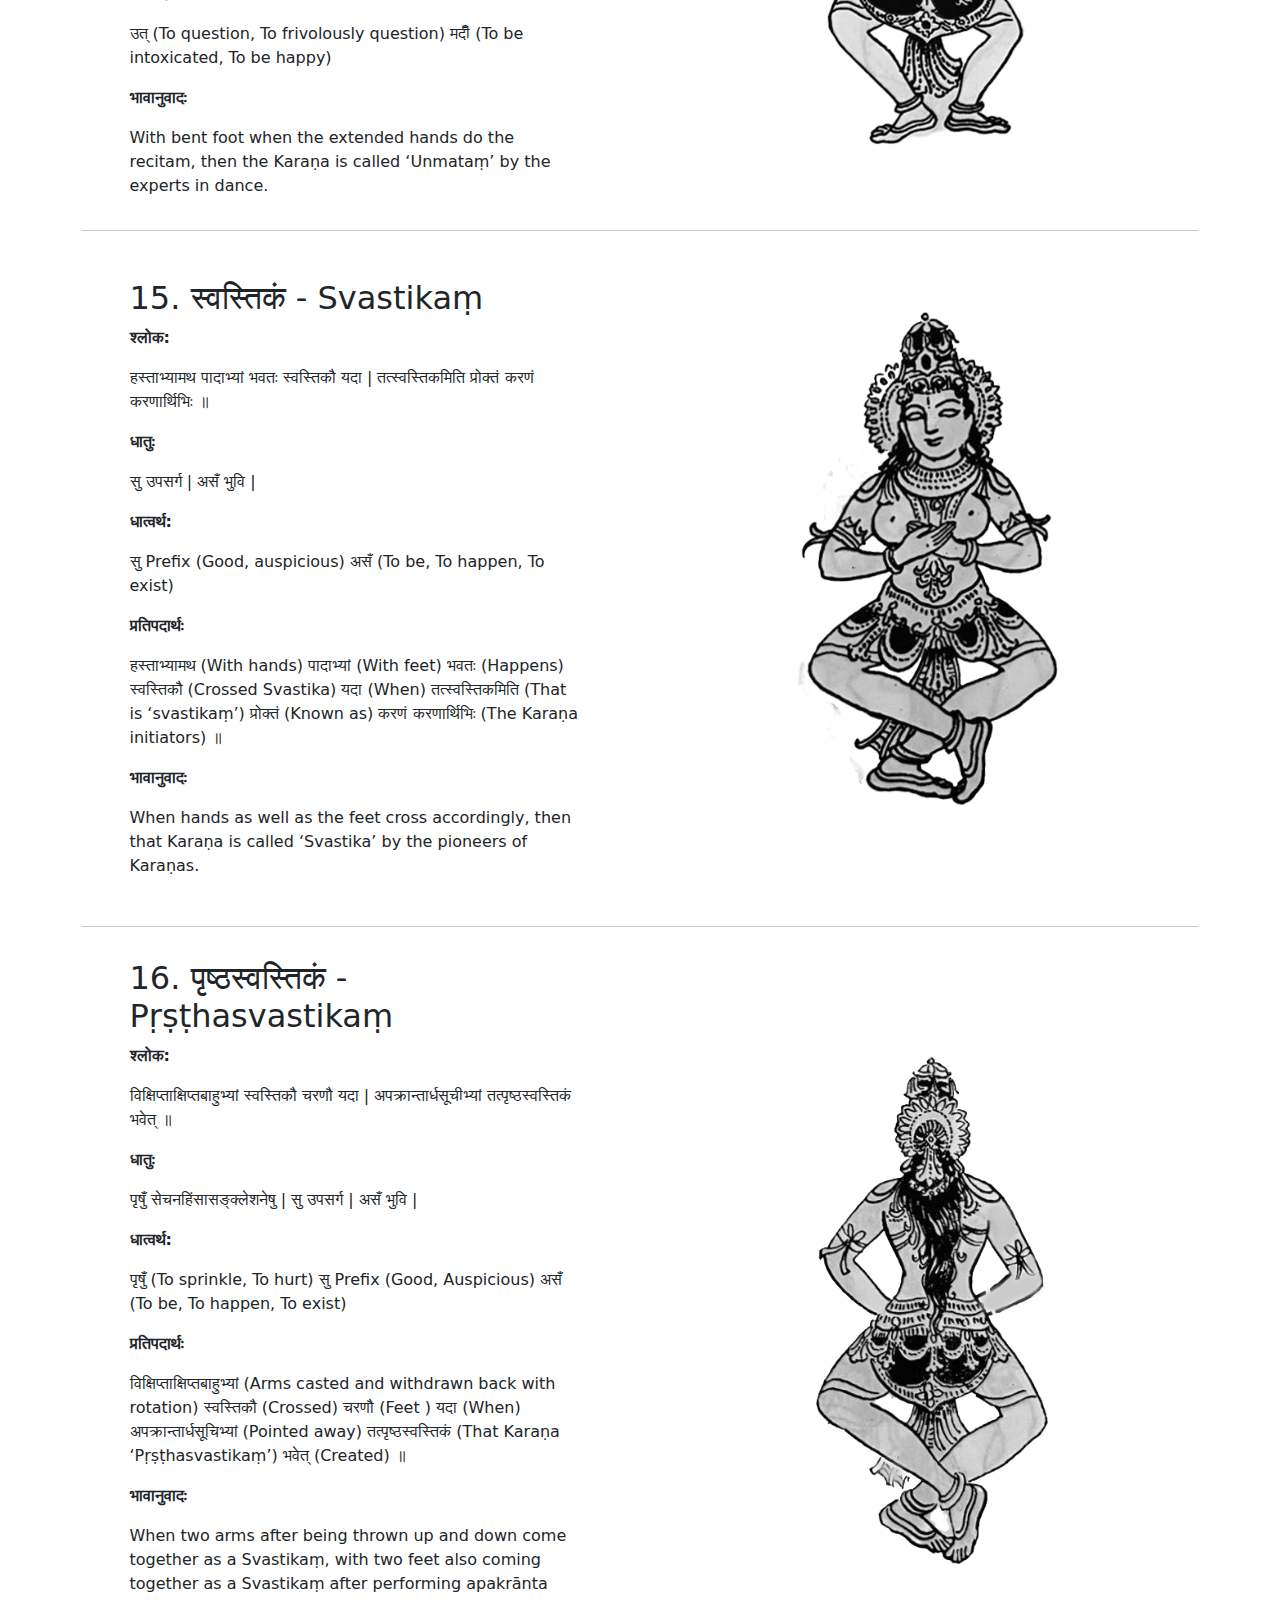
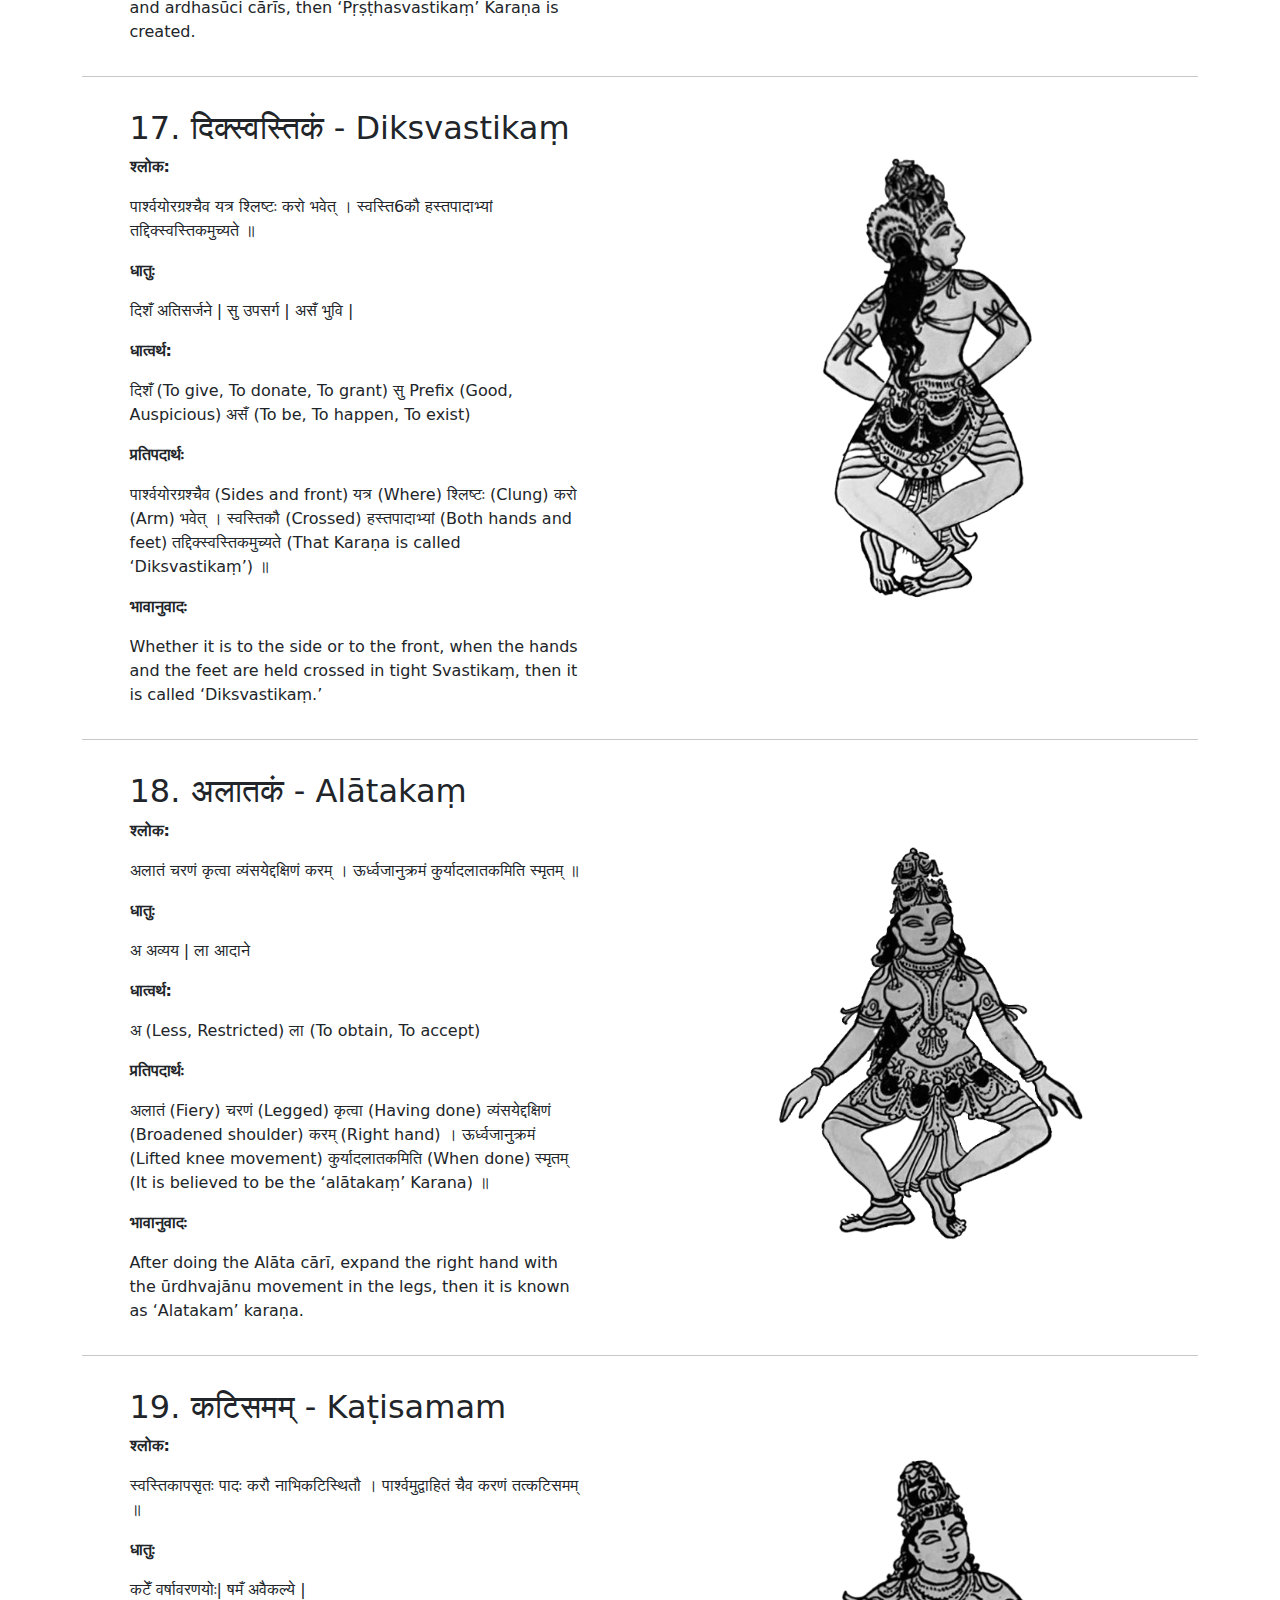
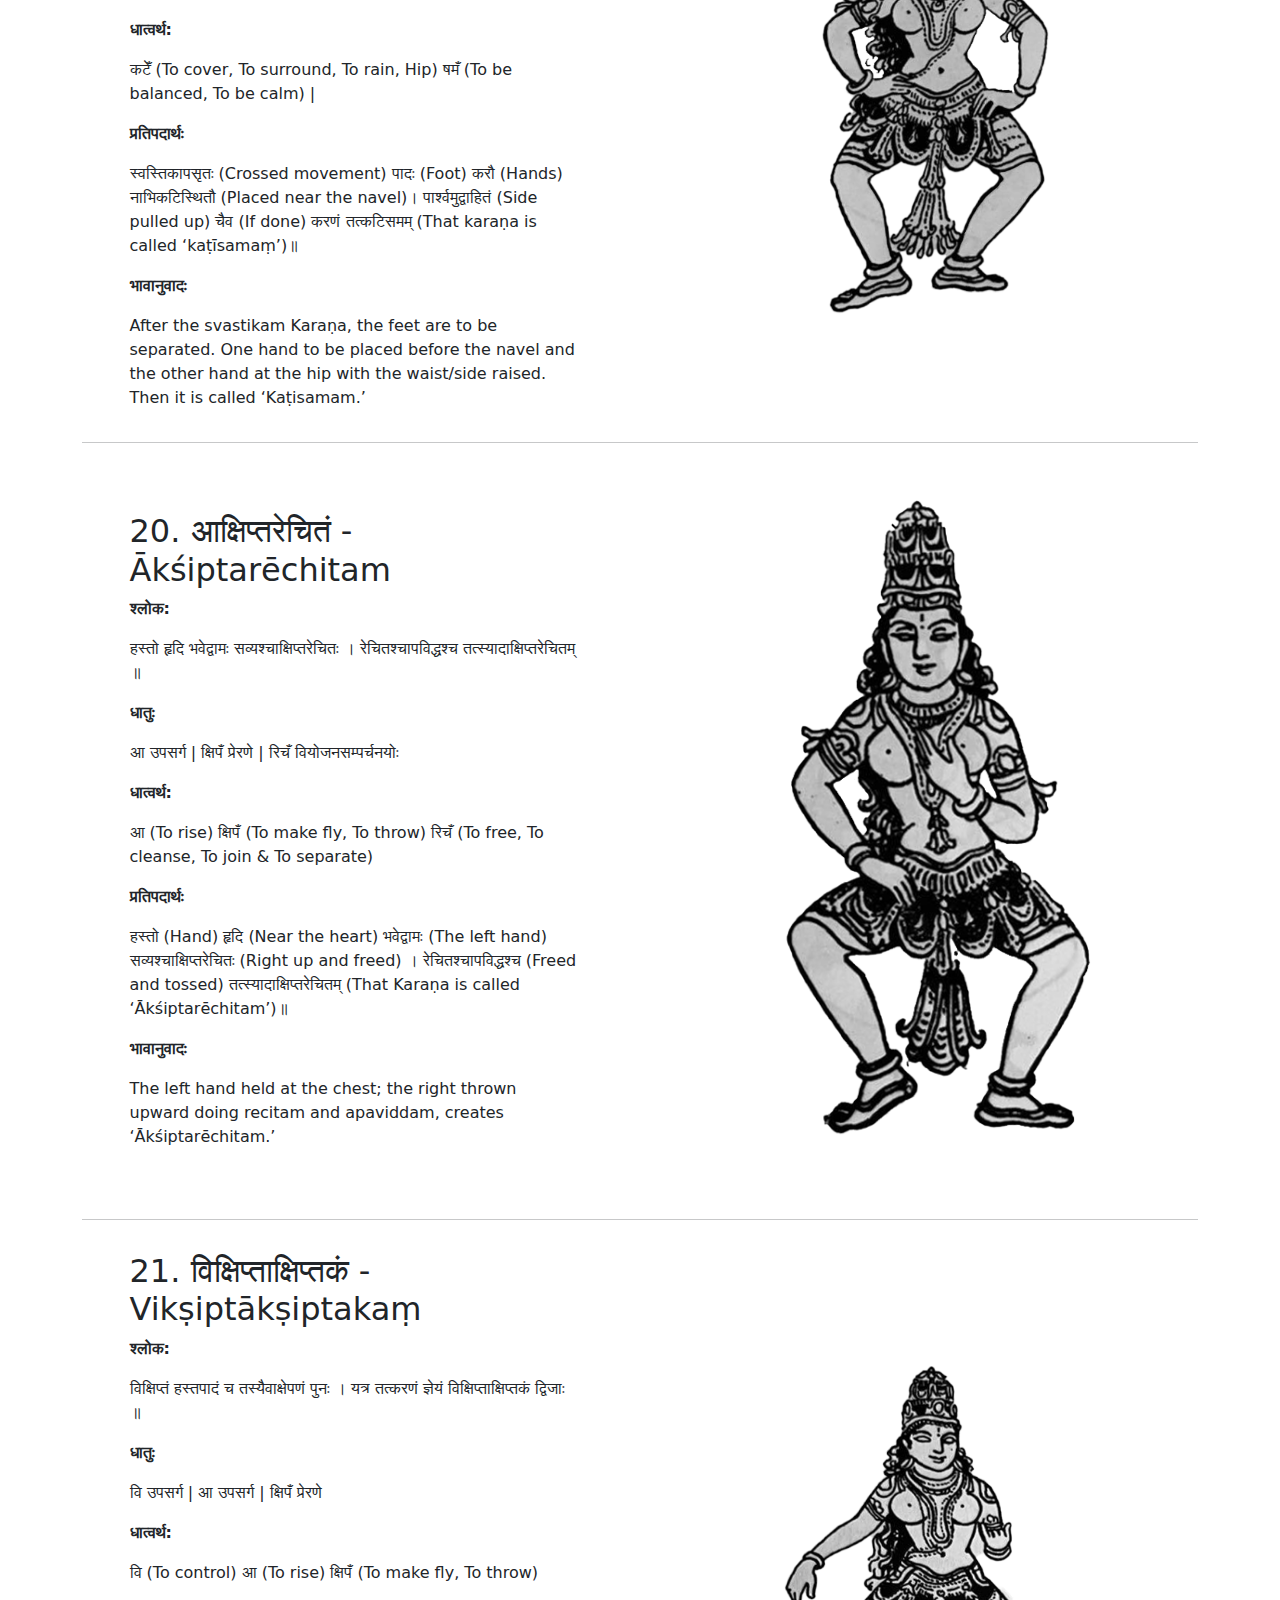
==== commit e2ecca4f: "21 edited" ====
--- a/public/index.html
+++ b/public/index.html
@@ -643,7 +643,7 @@
  </p>
             </div>
             <div class="col-lg-5">
-                <img class="img-fluid rounded-3" src="images/Karnas/2.png" alt="1">
+                <img class="img-fluid rounded-3" src="images/Karnas/21.png" alt="1">
             </div>
         </div>
         <hr>
@@ -688,7 +688,7 @@
  </p>
             </div>
             <div class="col-lg-5">
-                <img class="img-fluid rounded-3" src="images/Karanas/23.jpg" alt="1">
+                <img class="img-fluid rounded-3" src="images/Karnas/23.png" alt="1">
             </div>
         </div>
         <hr>
@@ -740,7 +740,7 @@
  </p>
             </div>
             <div class="col-lg-5">
-                <img class="img-fluid rounded-3" src="images/Karnas/254.png" alt="1">
+                <img class="img-fluid rounded-3" src="images/Karnas/25.png" alt="1">
             </div>
         </div>
         <hr>
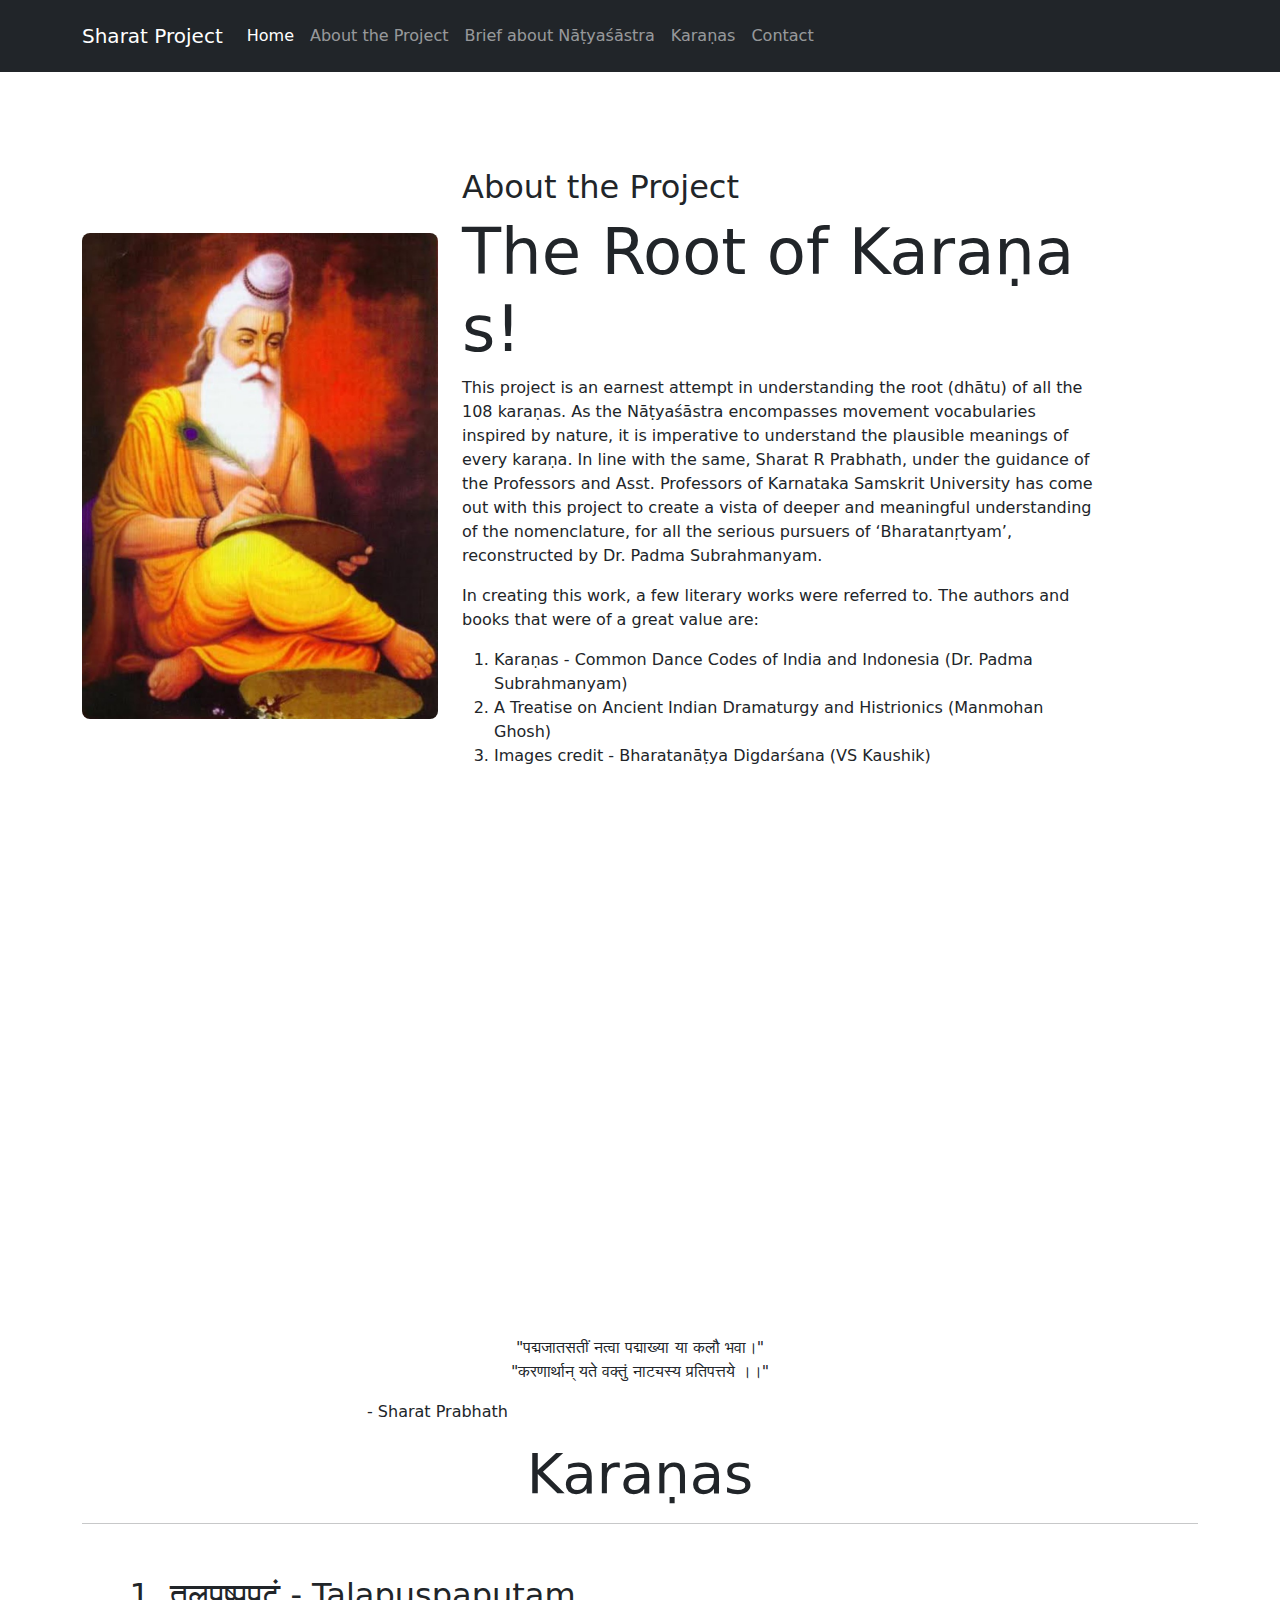
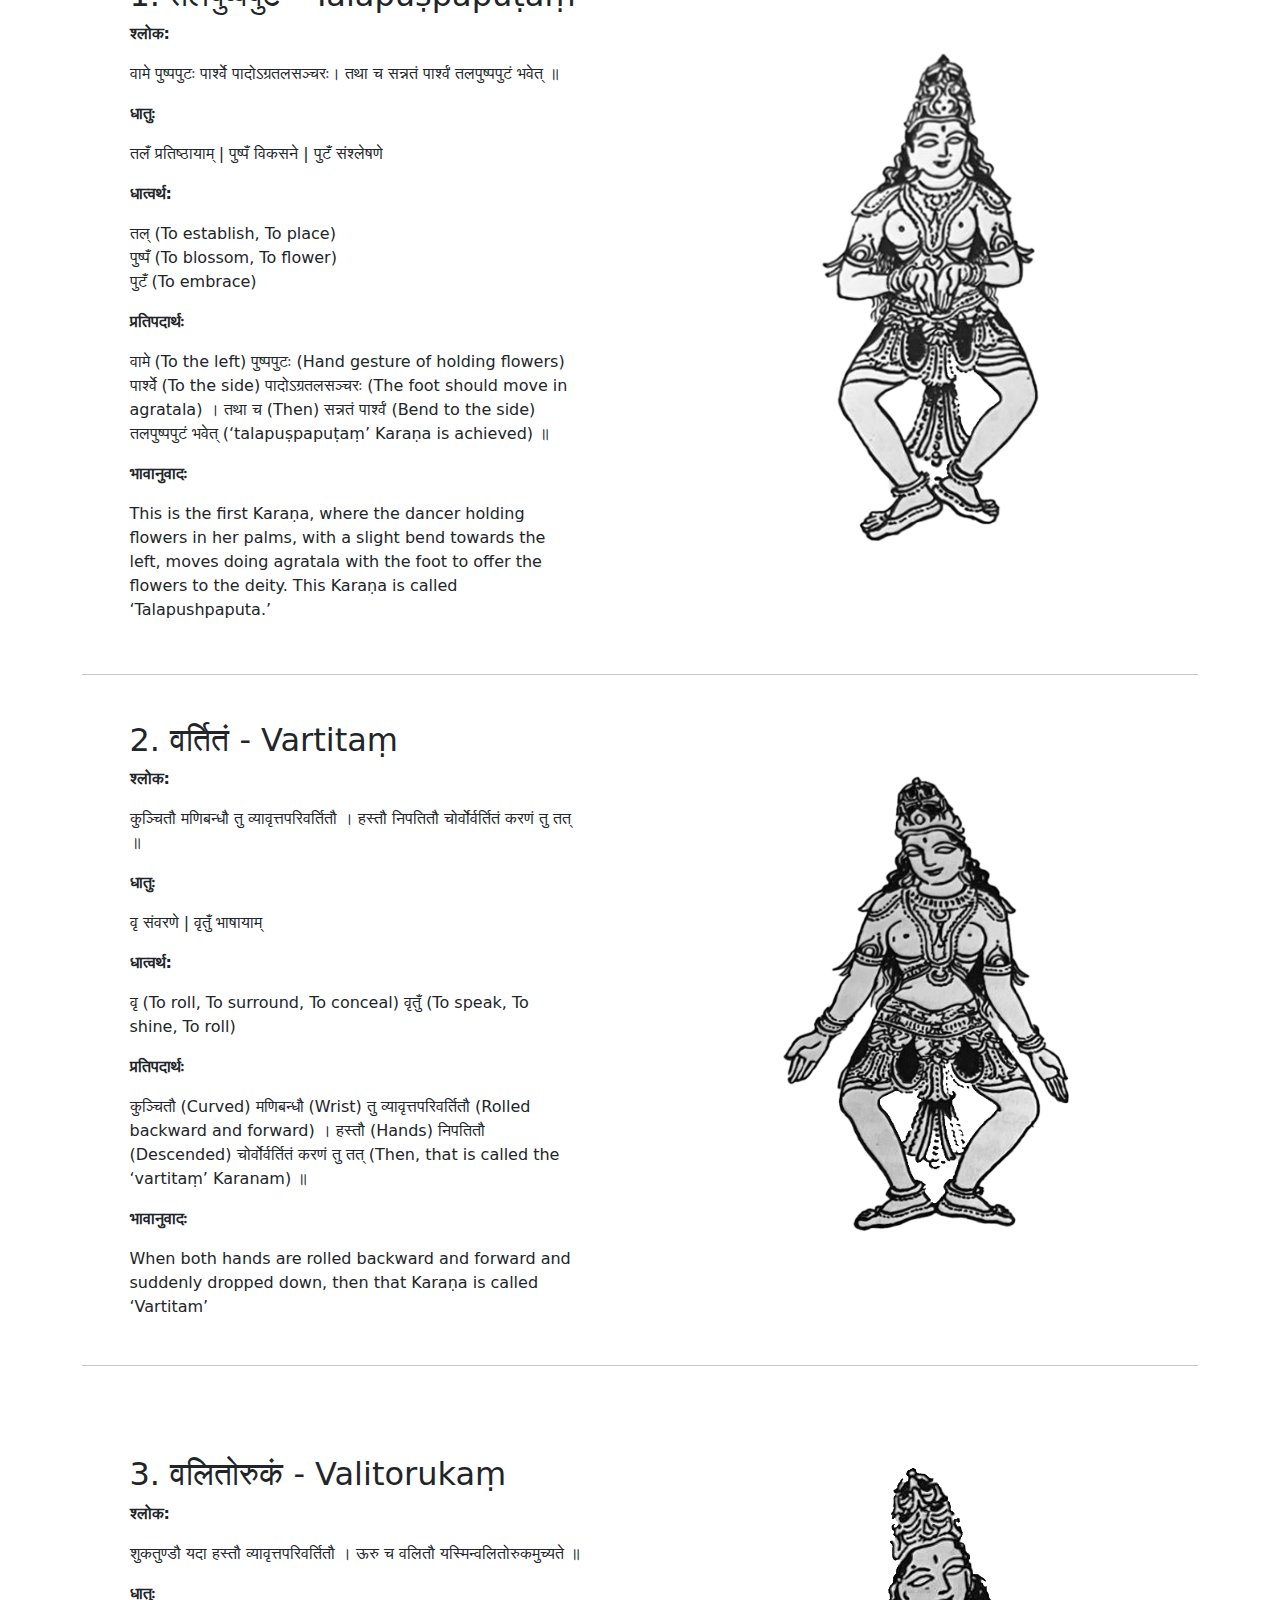
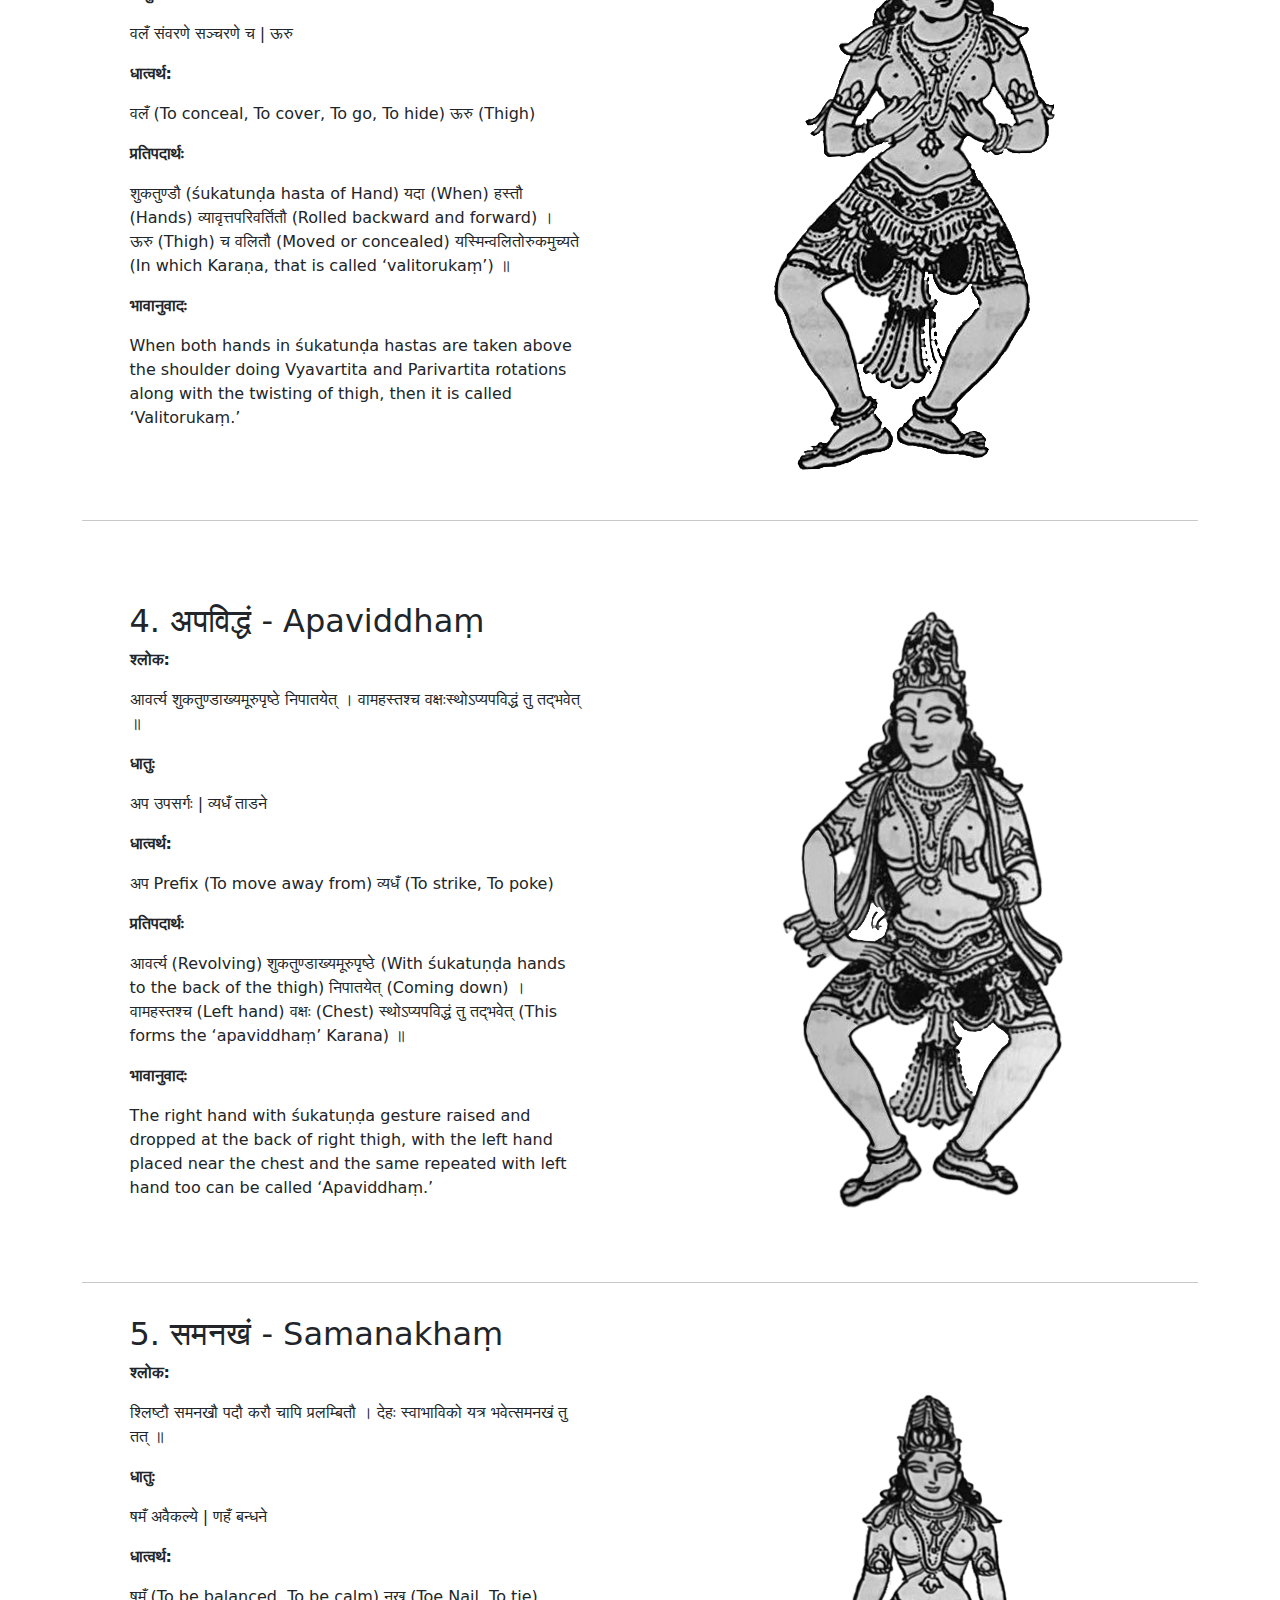
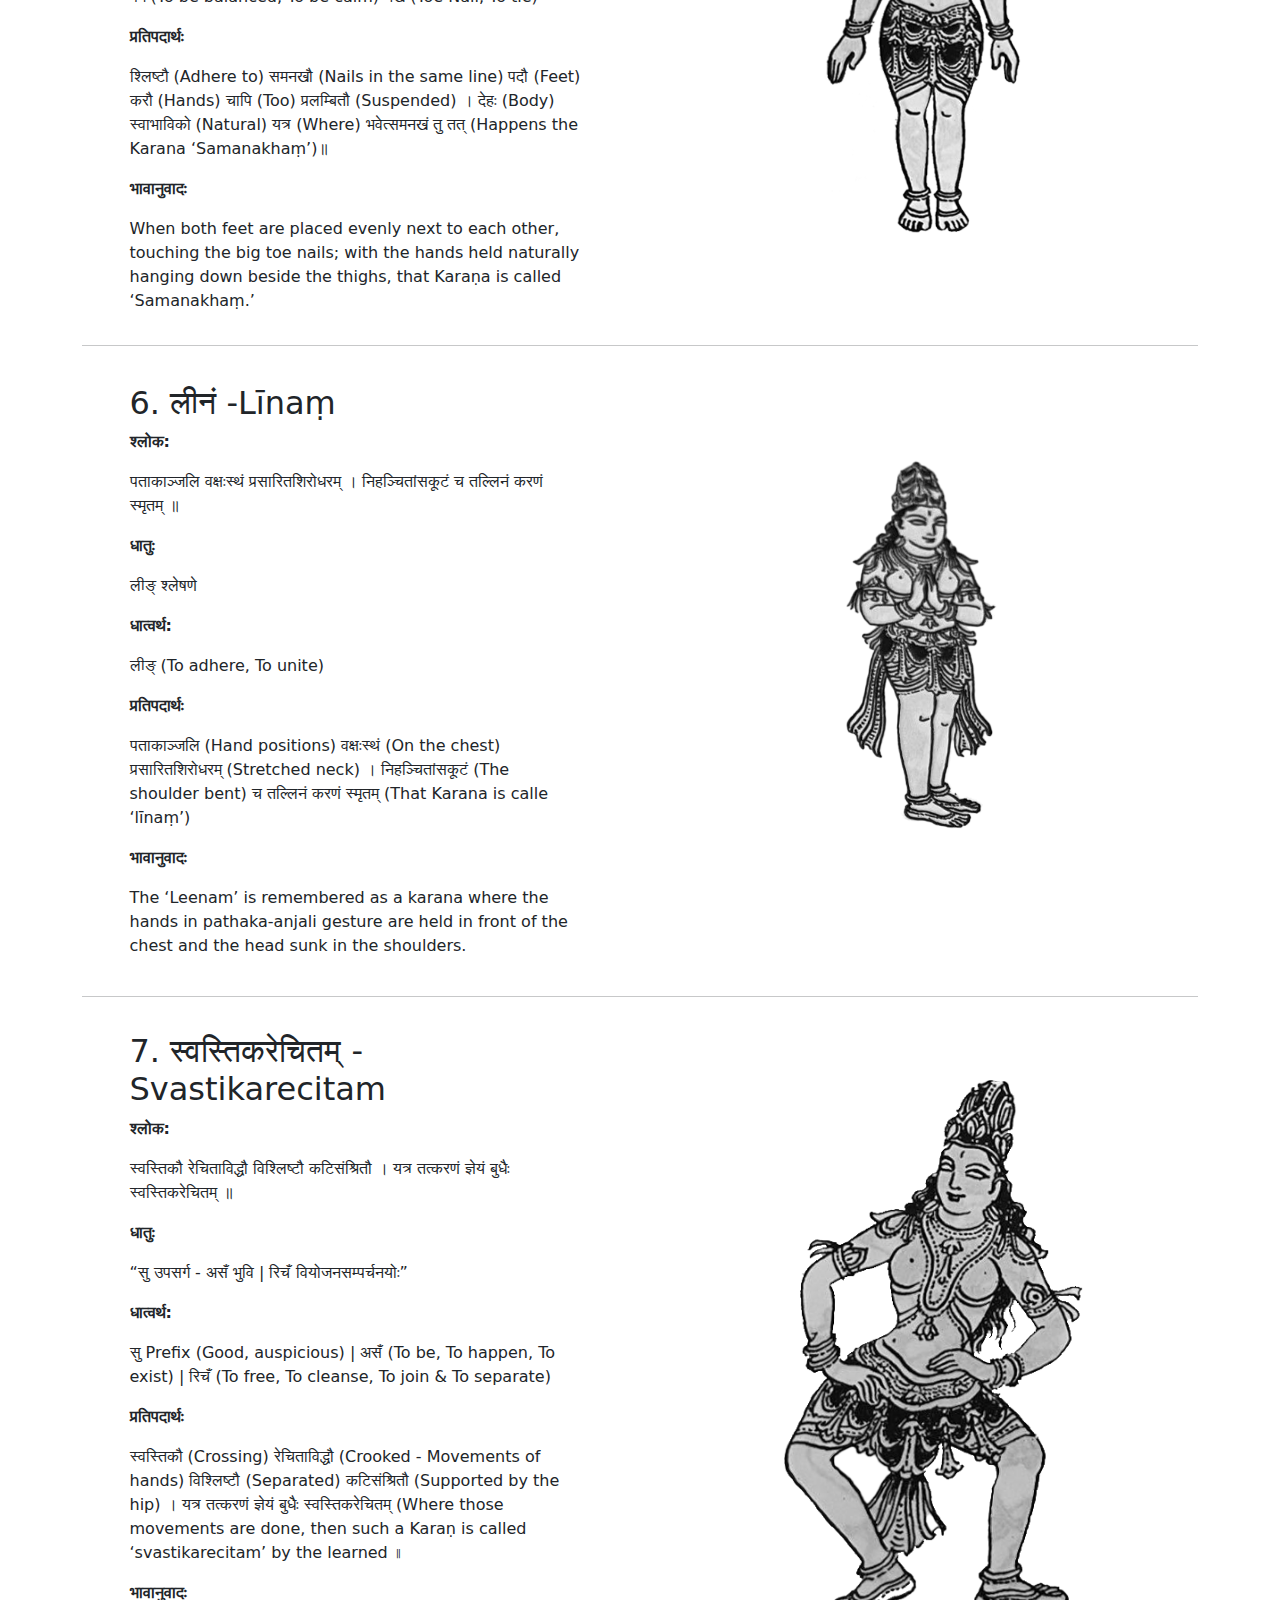
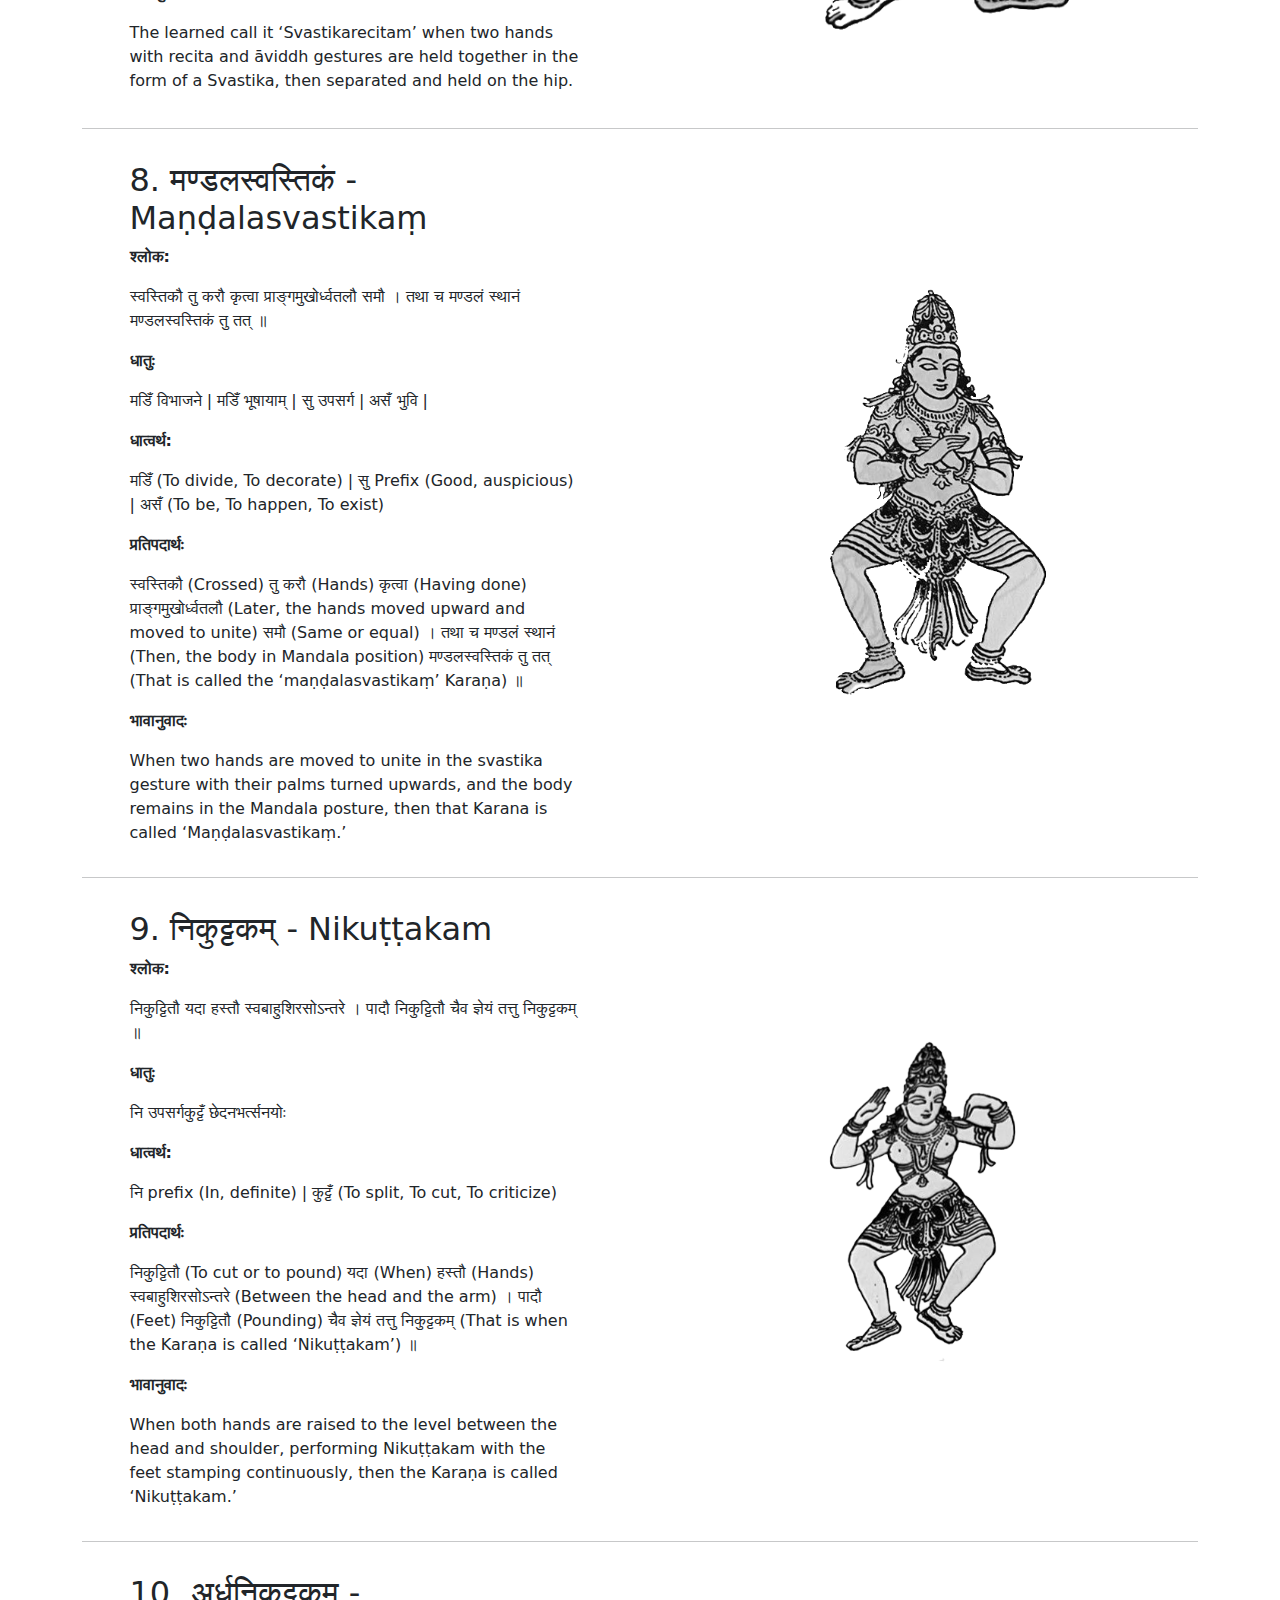
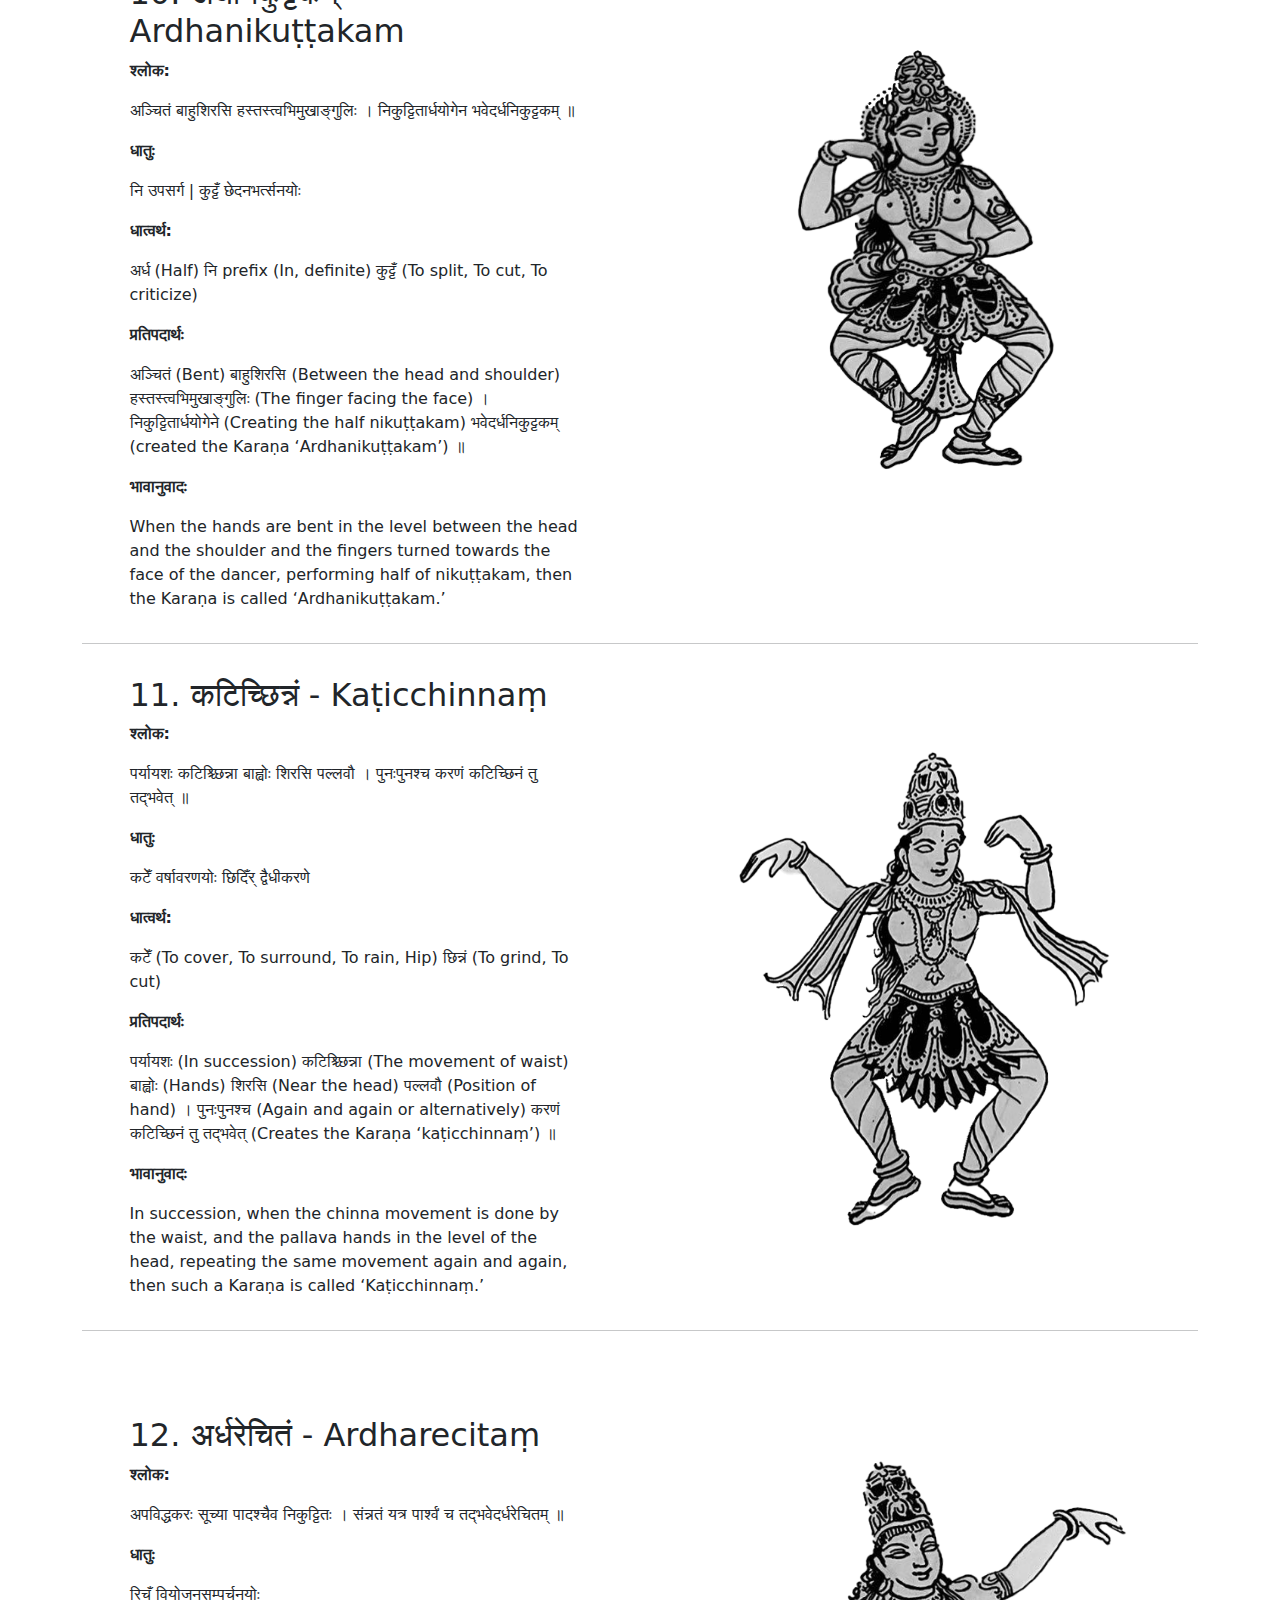
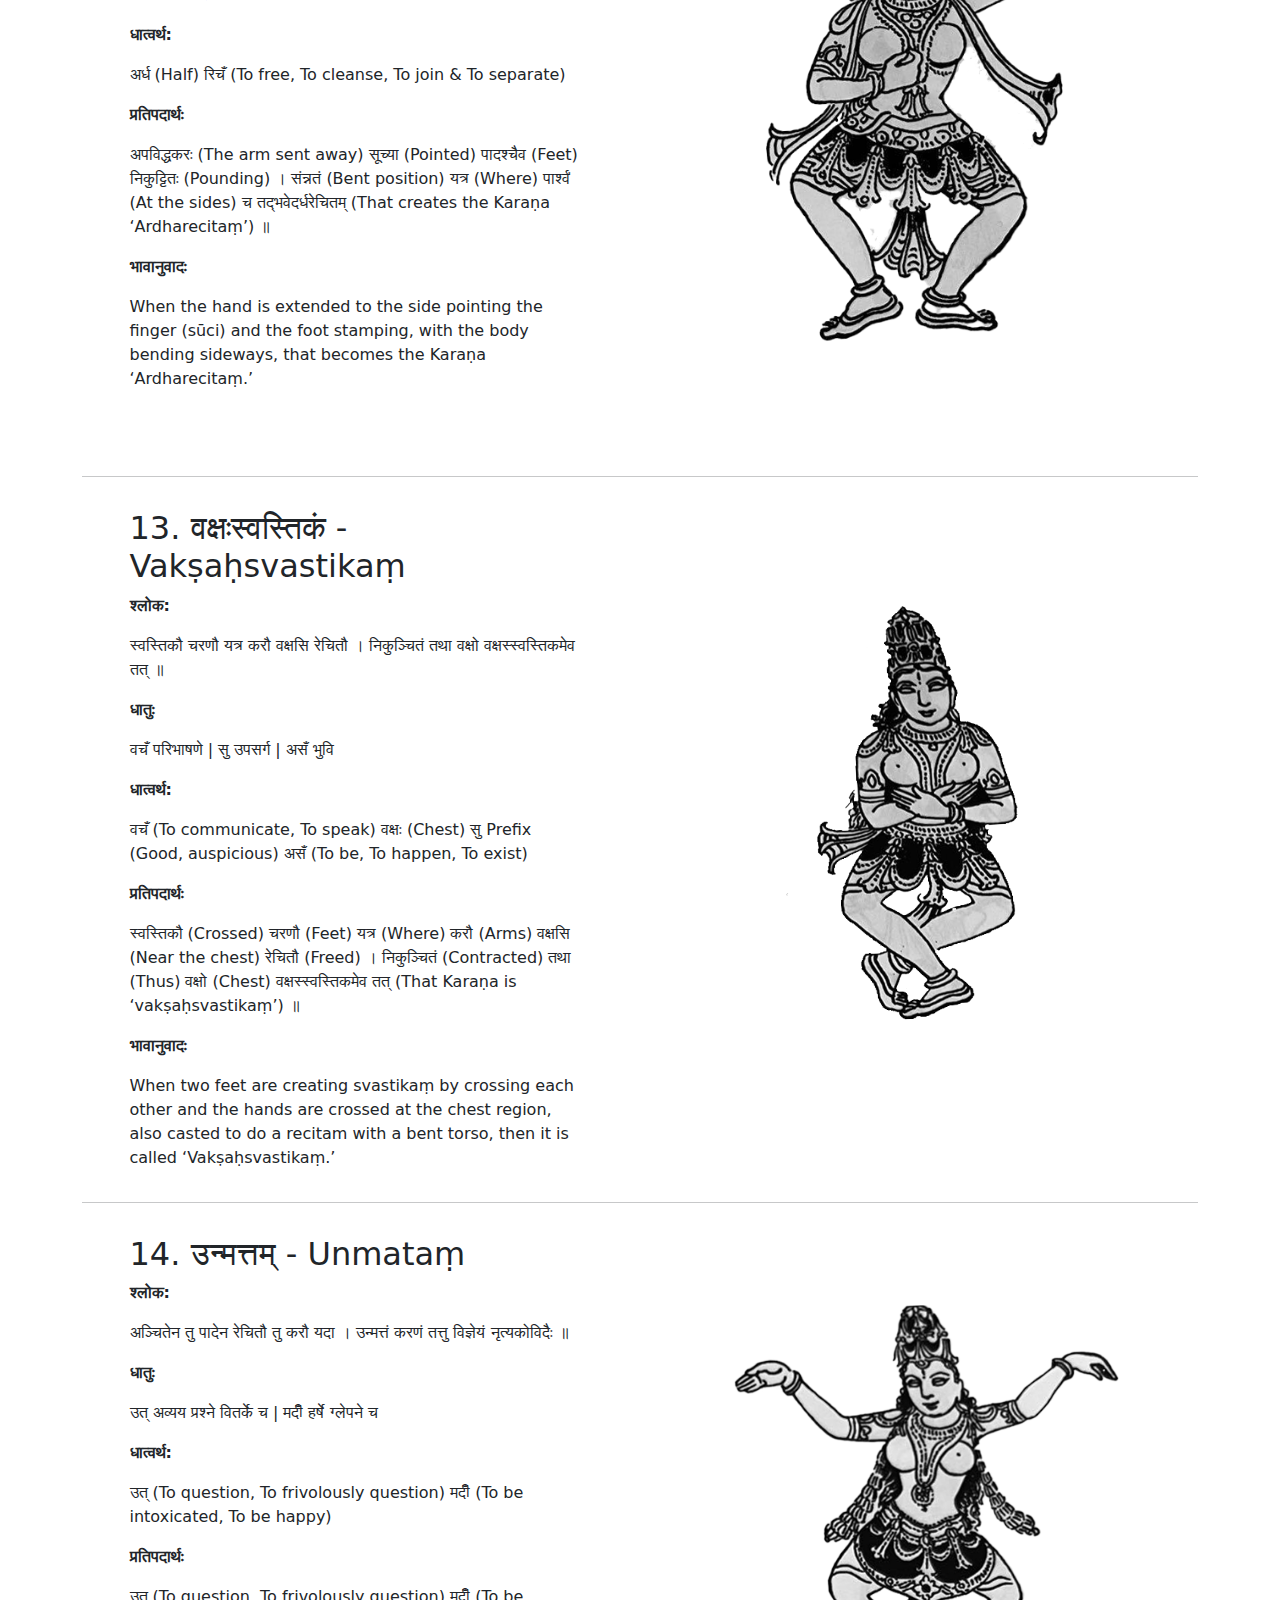
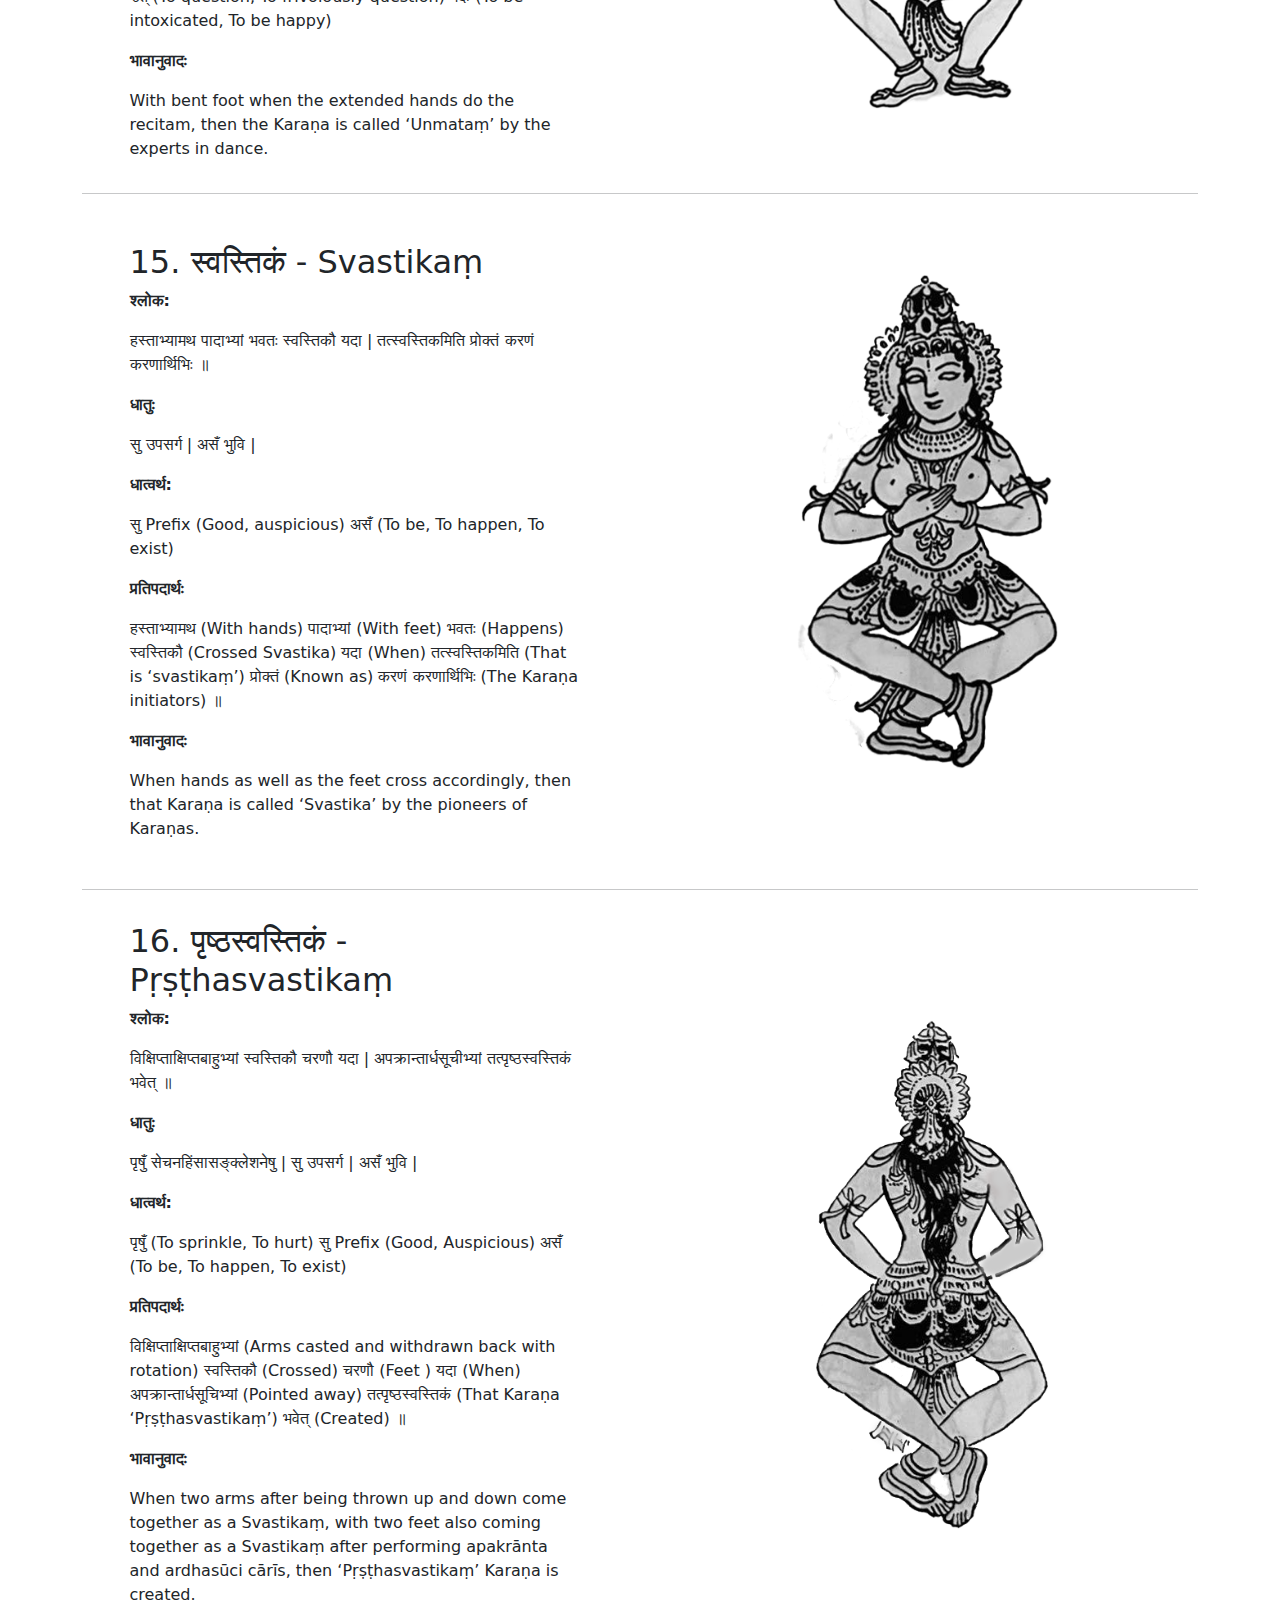
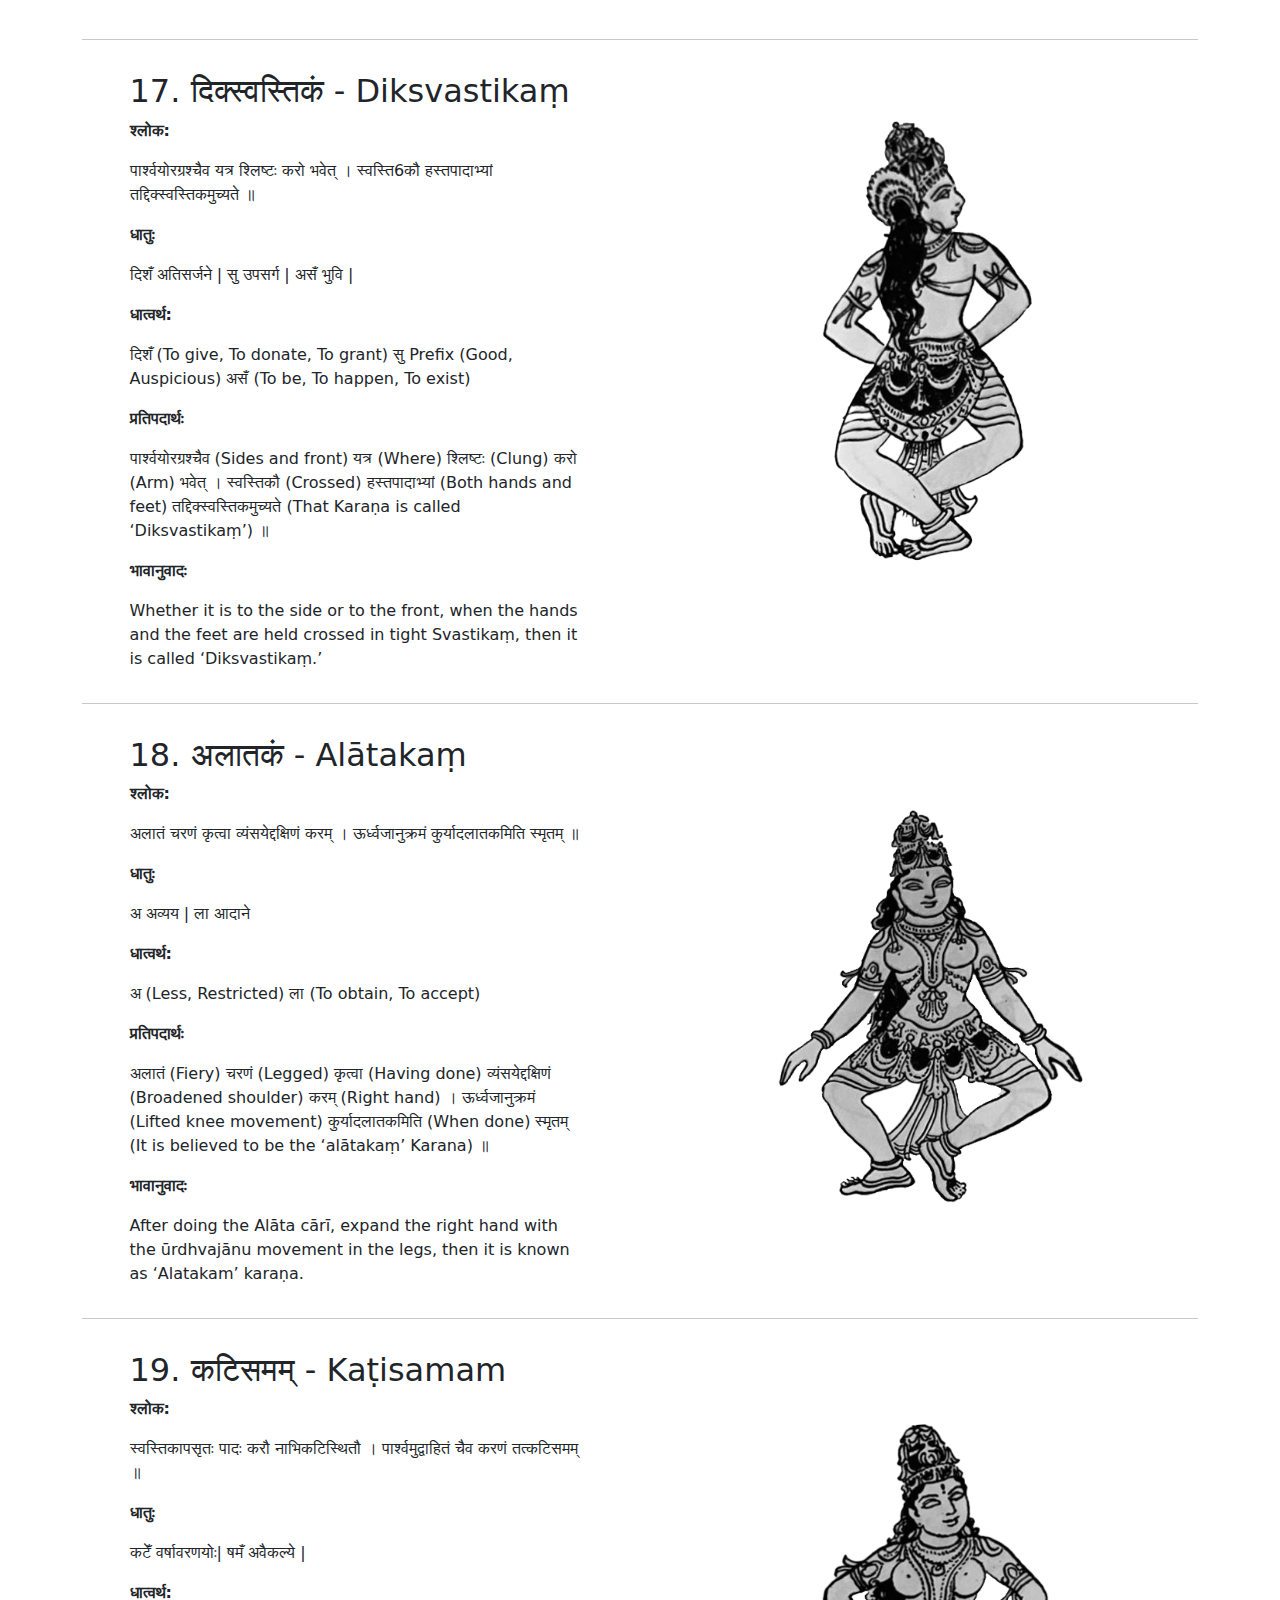
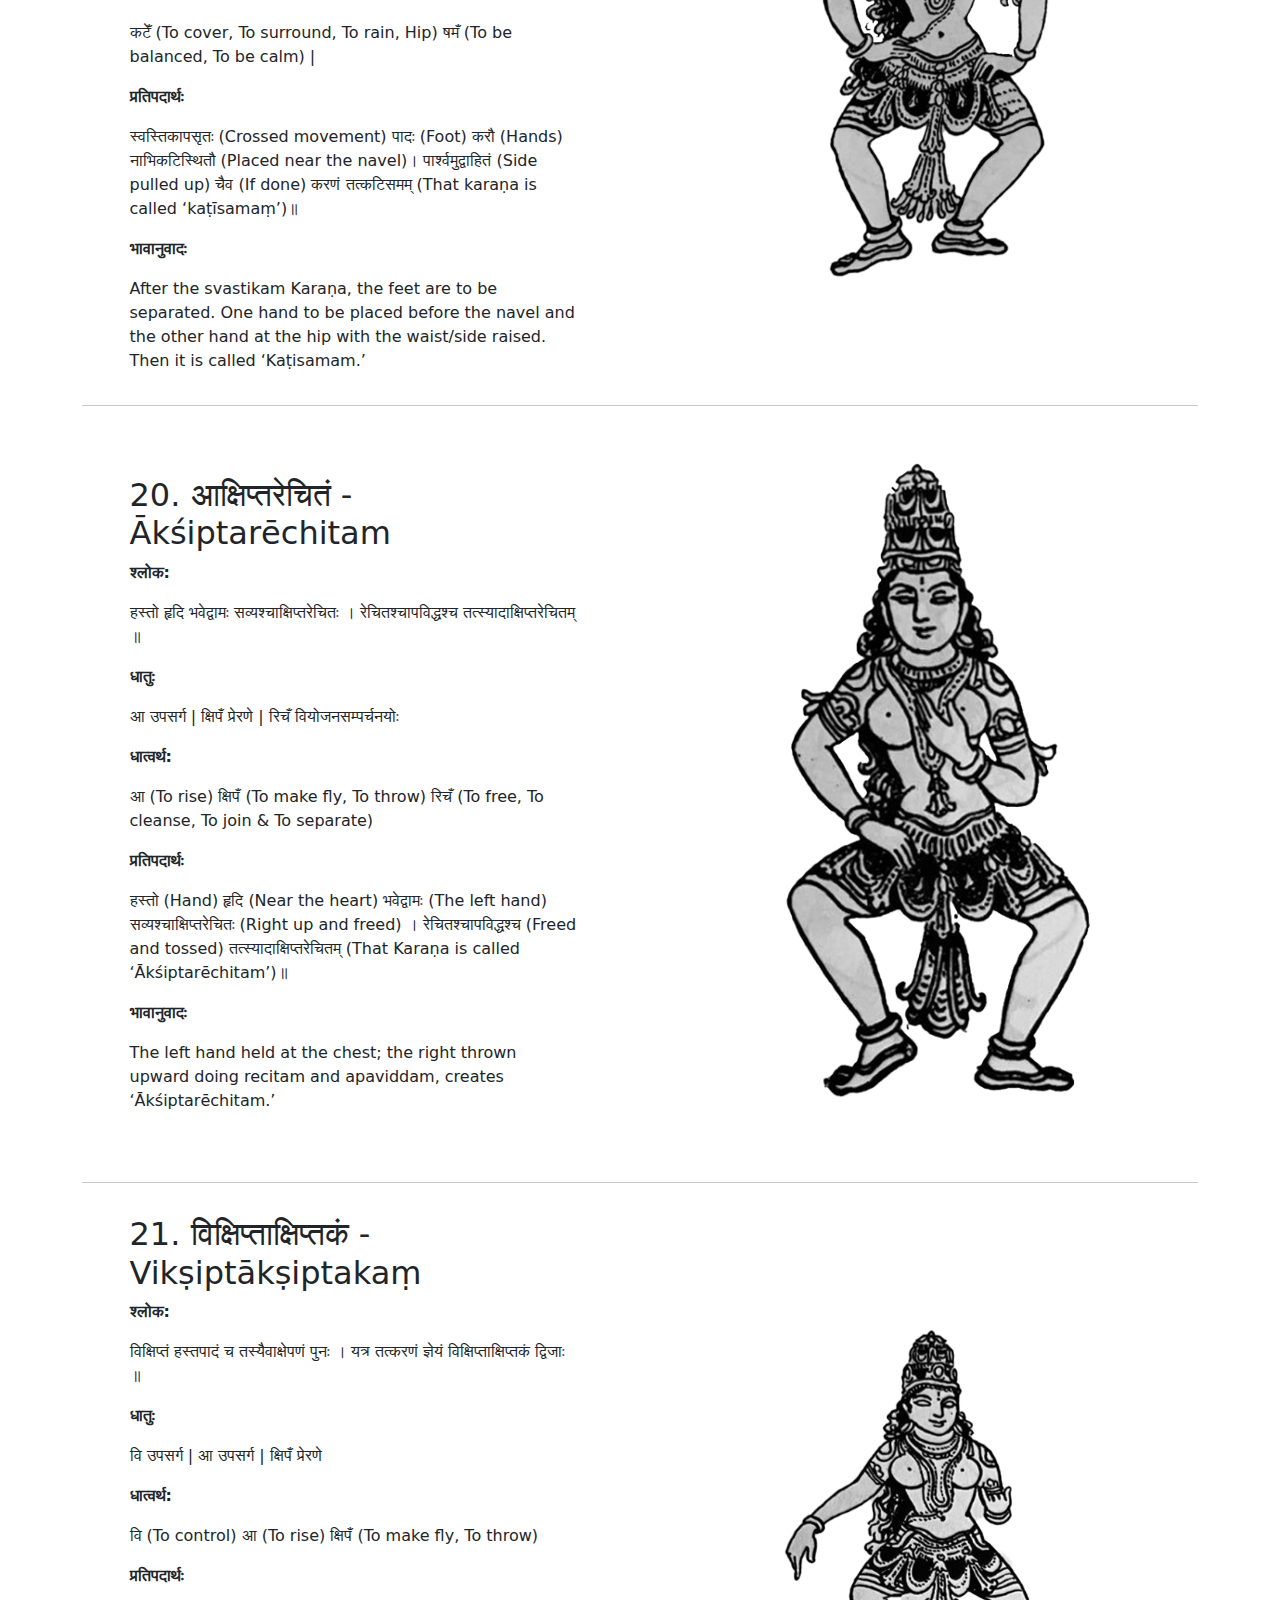
==== commit 442661f8: "6.md change" ====
--- a/public/index.html
+++ b/public/index.html
@@ -10,7 +10,7 @@
     
     
     <meta name="author" content="TenSketch">
-    <meta name="generator" content="Hugo 0.101.0" />
+    <meta name="generator" content="Hugo 0.92.2" />
 
     
     <meta property="og:title" content="Sharat Project">
@@ -107,7 +107,7 @@
             <h1>About Nāṭyaśāstra</h1>
             <blockquote class="text-center">"प्रणम्य शिरसा देवौ पितामहमहेश्वरौ ।
                 नाट्यशास्त्रं प्रवक्श्यामि ब्रह्मणा यदुदाहृतम्॥"</blockquote>
-            <p>The Nāṭyaśāstra is an encyclopeadic work composed by Sage Bharata 2 millenina ago, to deliver a descriptive work encompassing every detail about the knowledge of nāṭya​, which includes dance, drama, and music. A voluminous work of 6000 couplets is divided into 36 chapters that explain the birth of nāṭya​, the construction of play house, the karaṇa​s, aṅgahāra​s, prosody, instrumental music, types of play, costuming, success of a production, descent of drama on Earth and the like. This classical (mārgi) text of art is often reckoned as the &rsquo;nāṭya veda​.'</p>
+            <p>The Nāṭyaśāstra is an encyclopeadic work composed by Sage Bharata 2 millenina ago, to deliver a descriptive work encompassing every detail about the knowledge of nāṭya​, which includes dance, drama, and music. A voluminous work of 6000 couplets is divided into 36 chapters that explain the birth of nāṭya​, the construction of play house, the karaṇa​s, aṅgahāra​s, prosody, instrumental music, types of play, costuming, success of a production, descent of drama on Earth and the like. This classical (mārgi) text of art is often reckoned as the &lsquo;nāṭya veda​.&rsquo;</p>
 
             <blockquote class="text-center">"जग्राह पाठ्यमृग्वेदात् साम्भ्यो गीतमेव च।
                 यजुर्वेदात् अभिनयान् रसान् अथर्वणादपि॥ "</blockquote>
@@ -141,18 +141,18 @@
                 
                 <p><h2 id="1-तलपषपपट---talapuṣpapuṭaṃ">1. तलपुष्पपुटं - Talapuṣpapuṭaṃ</h2>
 <p><strong>श्लोक:</strong></p>
-<p>वामे पुष्पपुटः पार्श्वे पादोऽग्रतलसञ्चरः। 
+<p>वामे पुष्पपुटः पार्श्वे पादोऽग्रतलसञ्चरः।
 तथा च सन्नतं पार्श्वं तलपुष्पपुटं भवेत् ॥</p>
 <p><strong>धातुः</strong></p>
-<p>तलँ प्रतिष्ठायाम् | पुष्पँ विकसने | 
+<p>तलँ प्रतिष्ठायाम् | पुष्पँ विकसने |
 पुटँ संश्लेषणे</p>
 <p><strong>धात्वर्थ:</strong></p>
 <p>तल् (To establish, To place)<br>
 पुष्पँ (To blossom, To flower)<br>
 पुटँ (To embrace)</p>
 <p><strong>प्रतिपदार्थः</strong></p>
-<p>वामे (To the left) पुष्पपुटः (Hand gesture of holding flowers) पार्श्वे (To the side) पादोऽग्रतलसञ्चरः (The foot should move in agratala) । 
-तथा च (Then) सन्नतं पार्श्वं (Bend to the side) तलपुष्पपुटं भवेत् (&rsquo;talapuṣpapuṭaṃ&rsquo; Karaṇa is achieved) ॥</p>
+<p>वामे (To the left) पुष्पपुटः (Hand gesture of holding flowers) पार्श्वे (To the side) पादोऽग्रतलसञ्चरः (The foot should move in agratala) ।
+तथा च (Then) सन्नतं पार्श्वं (Bend to the side) तलपुष्पपुटं भवेत् (&lsquo;talapuṣpapuṭaṃ&rsquo; Karaṇa is achieved) ॥</p>
 <p><strong>भावानुवादः</strong></p>
 <p>This is the first Karaṇa, where the dancer holding flowers in her palms, with a slight bend towards the left, moves doing agratala with the foot to offer the flowers to the deity. This Karaṇa is called &lsquo;Talapushpaputa.&rsquo;</p>
  </p>
@@ -173,10 +173,10 @@
 <p>वृ संवरणे |
 वृतुँ भाषायाम्</p>
 <p><strong>धात्वर्थ:</strong></p>
-<p>वृ (To roll, To surround, To conceal) 
+<p>वृ (To roll, To surround, To conceal)
 वृतुँ (To speak, To shine, To roll)</p>
 <p><strong>प्रतिपदार्थः</strong></p>
-<p>कुञ्चितौ (Curved) मणिबन्धौ (Wrist) तु व्यावृत्तपरिवर्तितौ (Rolled backward and forward) । 
+<p>कुञ्चितौ (Curved) मणिबन्धौ (Wrist) तु व्यावृत्तपरिवर्तितौ (Rolled backward and forward) ।
 हस्तौ (Hands) निपतितौ (Descended) चोर्वोर्वर्तितं करणं तु तत् (Then, that is called the &lsquo;vartitaṃ&rsquo; Karanam) ॥</p>
 <p><strong>भावानुवादः</strong></p>
 <p>When both hands are rolled backward and forward and suddenly dropped down, then that Karaṇa is called &lsquo;Vartitam&rsquo;</p>
@@ -225,7 +225,7 @@
 <p>अप Prefix (To move away from)
 व्यधँ (To strike, To poke)</p>
 <p><strong>प्रतिपदार्थः</strong></p>
-<p>आवर्त्य (Revolving) शुकतुण्डाख्यमूरुपृष्ठे (With śukatuṇḍa hands to the back of the thigh) निपातयेत् (Coming down) । 
+<p>आवर्त्य (Revolving) शुकतुण्डाख्यमूरुपृष्ठे (With śukatuṇḍa hands to the back of the thigh) निपातयेत् (Coming down) ।
 वामहस्तश्च (Left hand) वक्षः (Chest) स्थोऽप्यपविद्धं तु तद्भवेत् (This forms the &lsquo;apaviddhaṃ&rsquo; Karana) ॥</p>
 <p><strong>भावानुवादः</strong></p>
 <p>The right hand with śukatuṇḍa gesture raised and dropped at the back of right thigh, with the left hand placed near the chest and the same repeated with left hand too can be called &lsquo;Apaviddhaṃ.&rsquo;</p>
@@ -247,10 +247,10 @@
 <p>षमँ अवैकल्ये |
 णहँ बन्धने</p>
 <p><strong>धात्वर्थ:</strong></p>
-<p>षमँ (To be balanced, To be calm) 
+<p>षमँ (To be balanced, To be calm)
 नख (Toe Nail, To tie)</p>
 <p><strong>प्रतिपदार्थः</strong></p>
-<p>श्लिष्टौ (Adhere to) समनखौ (Nails in the same line) पदौ (Feet) करौ (Hands) चापि (Too) प्रलम्बितौ (Suspended) । 
+<p>श्लिष्टौ (Adhere to) समनखौ (Nails in the same line) पदौ (Feet) करौ (Hands) चापि (Too) प्रलम्बितौ (Suspended) ।
 देहः (Body) स्वाभाविको (Natural) यत्र (Where) भवेत्समनखं तु तत् (Happens the Karana &lsquo;Samanakhaṃ&rsquo;)॥</p>
 <p><strong>भावानुवादः</strong></p>
 <p>When both feet are placed evenly next to each other, touching the big toe nails; with the hands held naturally hanging down beside the thighs, that Karaṇa is called &lsquo;Samanakhaṃ.&rsquo;</p>
@@ -267,38 +267,36 @@
                 
                 <p><h2 id="6-लन--līnaṃ">6. लीनं -Līnaṃ</h2>
 <p><strong>श्लोक:</strong></p>
-<p>पताकाञ्जलि वक्षःस्थं प्रसारित शिरोधरम् । निहञ्चितांसकूटं च तल्लीनं करणं स्मृतम् ॥</p>
-<p><strong>धातुः</strong></p>
-<p>सु उपसर्ग | असँ भुवि |
-रिचँ वियोजनसम्पर्चनयोः</p>
+<p>पताकाञ्जलि वक्षःस्थं प्रसारितशिरोधरम् । निहञ्चितांसकूटं च तल्लिनं करणं स्मृतम् ॥</p>
+<p><strong>धातुः</strong></p>
+<p>लीङ् श्लेषणे</p>
+<p><strong>धात्वर्थ:</strong></p>
+<p>लीङ् (To adhere, To unite)</p>
+<p><strong>प्रतिपदार्थः</strong></p>
+<p>पताकाञ्जलि (Hand positions) वक्षःस्थं (On the chest) प्रसारितशिरोधरम् (Stretched neck) । निहञ्चितांसकूटं (The shoulder bent) च तल्लिनं करणं स्मृतम् (That Karana is calle &lsquo;līnaṃ&rsquo;)</p>
+<p><strong>भावानुवादः</strong></p>
+<p>The &lsquo;Leenam&rsquo; is remembered as a karana where the hands in pathaka-anjali gesture are held in front of the chest and the head sunk in the shoulders.</p>
+ </p>
+            </div>
+            <div class="col-lg-5">
+                <img class="img-fluid rounded-3" src="images/Karnas/6.png" alt="1">
+            </div>
+        </div>
+        <hr>
+        
+        <div class="courses__row row justify-content-around align-items-center">
+            <div class="col-lg-5">
+                
+                <p><h2 id="7-सवसतकरचतम---svastikarecitam">7. स्वस्तिकरेचितम् - Svastikarecitam</h2>
+<p><strong>श्लोक:</strong></p>
+<p>स्वस्तिकौ रेचिताविद्धौ विश्लिष्टौ कटिसंश्रितौ । यत्र तत्करणं ज्ञेयं बुधैः स्वस्तिकरेचितम् ॥</p>
+<p><strong>धातुः</strong></p>
+<p>&ldquo;सु उपसर्ग  - असँ भुवि |
+रिचँ वियोजनसम्पर्चनयोः&rdquo;</p>
 <p><strong>धात्वर्थ:</strong></p>
 <p>सु Prefix (Good, auspicious) | असँ (To be, To happen, To exist) |
 रिचँ (To free, To cleanse, To join &amp; To separate)</p>
 <p><strong>प्रतिपदार्थः</strong></p>
-<p>पताकाञ्जलि (Hand in patāka and anñjali) वक्षःस्थं (On the chest) प्रसारितशिरोधरम् (Stretched neck) । निहञ्चितांसकूटं (The shoulder bent) च तल्लीनं करणं स्मृतम् (That Karaṇa is called &rsquo;līnaṃ')</p>
-<p><strong>भावानुवादः</strong></p>
-<p>The &lsquo;Līnaṃ&rsquo; is remembered as a karana where the hands in patāka and anñjali gesture are held in front of the chest with the head bowed and the shoulders bent in respect.</p>
- </p>
-            </div>
-            <div class="col-lg-5">
-                <img class="img-fluid rounded-3" src="images/Karnas/6.png" alt="1">
-            </div>
-        </div>
-        <hr>
-        
-        <div class="courses__row row justify-content-around align-items-center">
-            <div class="col-lg-5">
-                
-                <p><h2 id="7-सवसतकरचतम---svastikarecitam">7. स्वस्तिकरेचितम् - Svastikarecitam</h2>
-<p><strong>श्लोक:</strong></p>
-<p>स्वस्तिकौ रेचिताविद्धौ विश्लिष्टौ कटिसंश्रितौ । यत्र तत्करणं ज्ञेयं बुधैः स्वस्तिकरेचितम् ॥</p>
-<p><strong>धातुः</strong></p>
-<p>सु उपसर्ग | असँ भुवि |
-रिचँ वियोजनसम्पर्चनयोः|</p>
-<p><strong>धात्वर्थ:</strong></p>
-<p>सु Prefix (Good, auspicious) | असँ (To be, To happen, To exist) |
-रिचँ (To free, To cleanse, To join &amp; To separate)</p>
-<p><strong>प्रतिपदार्थः</strong></p>
 <p>स्वस्तिकौ (Crossing) रेचिताविद्धौ (Crooked - Movements of hands) विश्लिष्टौ (Separated) कटिसंश्रितौ (Supported by the hip) । यत्र तत्करणं ज्ञेयं बुधैः स्वस्तिकरेचितम् (Where those movements are done, then such a Karaṇ is called &lsquo;svastikarecitam&rsquo; by the learned ॥</p>
 <p><strong>भावानुवादः</strong></p>
 <p>The learned call it &lsquo;Svastikarecitam&rsquo; when two hands with recita and āviddh gestures are held together in the form of a Svastika, then separated and held on the hip.</p>
@@ -320,7 +318,7 @@
 <p>मडिँ विभाजने | मडिँ भूषायाम् |
 सु उपसर्ग | असँ भुवि |</p>
 <p><strong>धात्वर्थ:</strong></p>
-<p>मडिँ (To divide, To decorate) | 
+<p>मडिँ (To divide, To decorate) |
 सु Prefix (Good, auspicious) | असँ (To be, To happen, To exist)</p>
 <p><strong>प्रतिपदार्थः</strong></p>
 <p>स्वस्तिकौ (Crossed) तु करौ (Hands) कृत्वा (Having done) प्राङ्गमुखोर्ध्वतलौ (Later, the hands moved upward and moved to unite) समौ (Same or equal) । तथा च मण्डलं स्थानं (Then, the body in Mandala position) मण्डलस्वस्तिकं तु तत् (That is called the &lsquo;maṇḍalasvastikaṃ&rsquo; Karaṇa) ॥</p>
@@ -368,7 +366,7 @@
 <p>नि उपसर्ग​ | कुट्टँ छेदनभर्त्सनयोः</p>
 <p><strong>धात्वर्थ:</strong></p>
 <p>अर्ध (Half)
-नि prefix (In, definite) 
+नि prefix (In, definite)
 कुट्टँ (To split, To cut, To criticize)</p>
 <p><strong>प्रतिपदार्थः</strong></p>
 <p>अञ्चितं (Bent) बाहुशिरसि (Between the head and shoulder) हस्तस्त्वभिमुखाङ्गुलिः (The finger facing the face) । निकुट्टितार्धयोगेने (Creating the half nikuṭṭakam) भवेदर्धनिकुट्टकम् (created the Karaṇa &lsquo;Ardhanikuṭṭakam&rsquo;) ॥</p>
@@ -827,7 +825,7 @@
 नि उपसर्गः | कुट्टँ छेदनभर्त्सनयोः</p>
 <p><strong>धात्वर्थ:</strong></p>
 <p>रिचँ (To free, To cleanse, To join &amp; To separate)
-नि prefix (In, definite) 
+नि prefix (In, definite)
 कुट्टँ (To split, To cut, To criticize)</p>
 <p><strong>प्रतिपदार्थः</strong></p>
 <p>रेचितो (Freed, hand movement) दक्षिणो (Right) हस्तः (Hand) पादः (Foot) सव्यो (Left) निकुट्टितः (Pounding) । डोला (Swing) चैव भवेद्वामस्तद्रेचितनिकुट्टितम् (With left hand creates &lsquo;Recitanikkuṭṭaṃ&rsquo;) ॥</p>
@@ -849,7 +847,7 @@
 <p>कार्यौ नाभितटे हस्तौ प्राङ्मुखौ खटकामुखौ । सूचीविद्धावपक्रान्तौ पादौ पादापविद्धके ॥</p>
 <p><strong>धातुः</strong></p>
 <p>पदँ गतौ |
-अप उपसर्गः | 
+अप उपसर्गः |
 व्यधँ ताडने</p>
 <p><strong>धात्वर्थ:</strong></p>
 <p>पदँ (To move, To go)
@@ -971,8 +969,8 @@
 त्रसीँ उद्वेगे |
 रिचँ वियोजनसम्पर्चनयोः |</p>
 <p><strong>धात्वर्थ:</strong></p>
-<p>भुजोँ (To bend, To curve, To be crooked) 
-गमॢँ (To go, To move) 
+<p>भुजोँ (To bend, To curve, To be crooked)
+गमॢँ (To go, To move)
 त्रसीँ (To frighten, To fear, To cause pain)
 रिचँ (To free, To cleanse, To join &amp; To separate)</p>
 <p><strong>प्रतिपदार्थः</strong></p>
@@ -1273,7 +1271,7 @@
 <p>वि उपसर्गः |
 अन्स समाघाते</p>
 <p><strong>धात्वर्थ:</strong></p>
-<p>वि (To control, To discharge, To lead) 
+<p>वि (To control, To discharge, To lead)
 अन्स (To deceive, To hurt, To kill)</p>
 <p><strong>प्रतिपदार्थः</strong></p>
 <p>आलीढं (Stance) स्थानकं (Postion) यत्र (Where) करौ (Hands) वक्षसि (Near the chest) रेचितौ (Freely moved) । ऊर्ध्वाधो (Upward) विप्रकीर्णौ (Let lose) च व्यंसितं करणं तु तत् (Then that Karaṇa is called &lsquo;Vyaṃsitaṃ&rsquo;)॥</p>
@@ -1457,10 +1455,10 @@
 <p>ऊर्ध्वाङ्गुलितलः पादः पार्श्वेनोर्ध्वं प्रसारितः । प्रकुर्यादञ्चिततलौ हस्तौ तलविलासिते ॥</p>
 <p><strong>धातुः</strong></p>
 <p>वि उपसर्गः |
-लसँ श्लेषणक्रीडनयोः | 
+लसँ श्लेषणक्रीडनयोः |
 तलँ प्रतिष्ठायाम्</p>
 <p><strong>धात्वर्थ:</strong></p>
-<p>वि (To be special, To lead) 
+<p>वि (To be special, To lead)
 लसँ (To enjoy, To play, To linger)
 तल् (To establish, To place)</p>
 <p><strong>प्रतिपदार्थः</strong></p>
@@ -1602,8 +1600,8 @@
 नि उपसर्गः |
 वृतुँ वर्तने</p>
 <p><strong>धात्वर्थ:</strong></p>
-<p>वि (To control, To discharge, To lead) 
-नि prefix (In, definite) 
+<p>वि (To control, To discharge, To lead)
+नि prefix (In, definite)
 वृतुँ (To be, To revolve)</p>
 <p><strong>प्रतिपदार्थः</strong></p>
 <p>सूचीविद्धं (Pointed Glide) विधायाथ (Having done) त्रिकं (Sacrum) तु विनिवर्तयेत् (Turning and returning back) । करौ (Hands) च रेचितौ (Freed) कार्यौ (Created) विनिवृत्ते (In &lsquo;Vinivṛttaṃ&rsquo;) द्विजोत्तमः (Oh saintly beings) ॥</p>
@@ -1630,7 +1628,7 @@
 <p>पार्श्व (Side, Body part below the armpit)
 क्रमुँ (To walk, To leap, To protect)</p>
 <p><strong>प्रतिपदार्थः</strong></p>
-<p>पार्श्वक्रान्तक्रमं (Sideward movement) कृत्वा (Having done) पुरस्तादथ (In front thus) पातयेत् (Extended to fall) । प्रयोगवशगौ (Actively following) हस्तौ (Hands) पार्श्वक्रान्तं (Pārśvakrāntaṃ&rsquo;) तदुच्यते (That is called)॥</p>
+<p>पार्श्वक्रान्तक्रमं (Sideward movement) कृत्वा (Having done) पुरस्तादथ (In front thus) पातयेत् (Extended to fall) । प्रयोगवशगौ (Actively following) हस्तौ (Hands) पार्श्वक्रान्तं (Pārśvakrāntaṃ') तदुच्यते (That is called)॥</p>
 <p><strong>भावानुवादः</strong></p>
 <p>With the action of pārśvakrānta, the hands are thrown towards the front, and moved in a manner befitting the dance. That is called &lsquo;Parshvakrantam.&rsquo;</p>
  </p>
@@ -1651,7 +1649,7 @@
 <p>नि उपसर्गः |
 ष्टभिँ प्रतिबन्धे</p>
 <p><strong>धात्वर्थ:</strong></p>
-<p>नि prefix (Not, definite) 
+<p>नि prefix (Not, definite)
 स्तम्भ​ (To be paralyse, To freeze, To become stiff)</p>
 <p><strong>प्रतिपदार्थः</strong></p>
 <p>पृष्ठतः (At the back) कुञ्चितः (Bent) पादौ (Feet) वक्षश्चैव (The chest) समुन्नतम् (Raised) । तिलके (Tilaka) च करः (Hand) स्थाप्यस्तन्निस्तम्भितमुच्यते (Then it is called &lsquo;Nistambhitam&rsquo;) ॥</p>
@@ -2272,7 +2270,7 @@
 <p>पृष्ठप्रसर्पितः पादस्तथा हस्तौ निकुञ्चितौ । पुनस्तथैव कर्तव्यौ सिंहाकर्षितके द्विजाः ॥</p>
 <p><strong>धातुः</strong></p>
 <p>हिसिँ हिंसायाम् |
-आ उपसर्गः | 
+आ उपसर्गः |
 कृषँ विलेखने</p>
 <p><strong>धात्वर्थ:</strong></p>
 <p>हिसिँ (To injure, To kill)
@@ -2349,7 +2347,7 @@
 सं |
 घट्टँ चलने</p>
 <p><strong>धात्वर्थ:</strong></p>
-<p>तल् (To establish, To place) 
+<p>तल् (To establish, To place)
 सं (To combine, Together)
 घट्टँ (To move, To walk)</p>
 <p><strong>प्रतिपदार्थः</strong></p>
@@ -2516,7 +2514,7 @@
 <p>विषॢँ व्याप्तौ |
 क्रमुँ पादविक्षेपे</p>
 <p><strong>धात्वर्थ:</strong></p>
-<p>विषॢँ (All pervading, To spread, Lord Vishnu) 
+<p>विषॢँ (All pervading, To spread, Lord Vishnu)
 क्रमुँ (To walk, To leap, To protect)</p>
 <p><strong>प्रतिपदार्थः</strong></p>
 <p>पुरः (At first) प्रसारितः (Extended) पादः (Foot) कुञ्चितो (Bent) गगनोन्मुखः (Facing the sky) । करौ (Hands) च रेचितौ (Freely thrown) यत्र (Where) विष्णुक्रान्तं (&lsquo;Viṣṇukrāntam&rsquo;) तदुच्यते (That is called) ॥</p>
@@ -2685,7 +2683,7 @@
 अटँ गतौ |
 आसँ उपवेशने</p>
 <p><strong>धात्वर्थ:</strong></p>
-<p>शकँ (To be able to) 
+<p>शकँ (To be able to)
 अटँ (To go, To move, To carry)
 आसँ (Face, Mouth)</p>
 <p><strong>प्रतिपदार्थः</strong></p>
